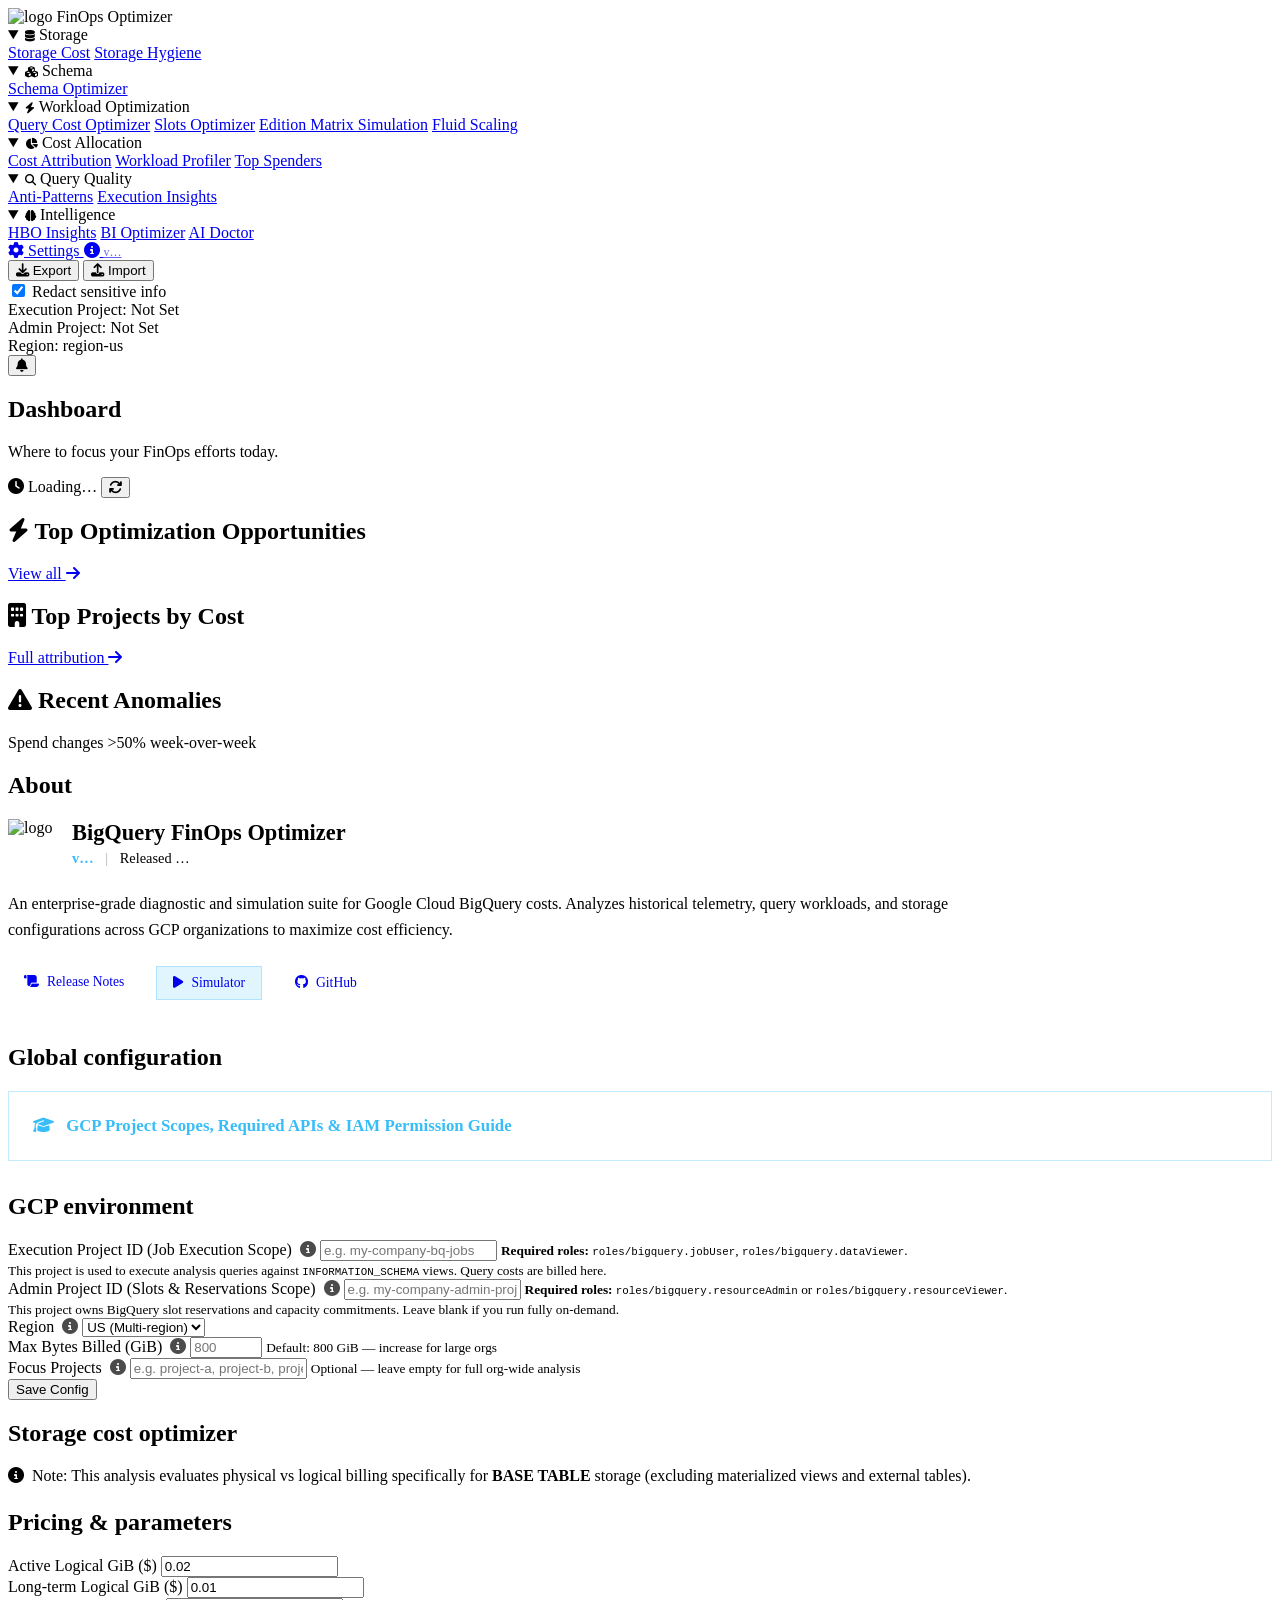
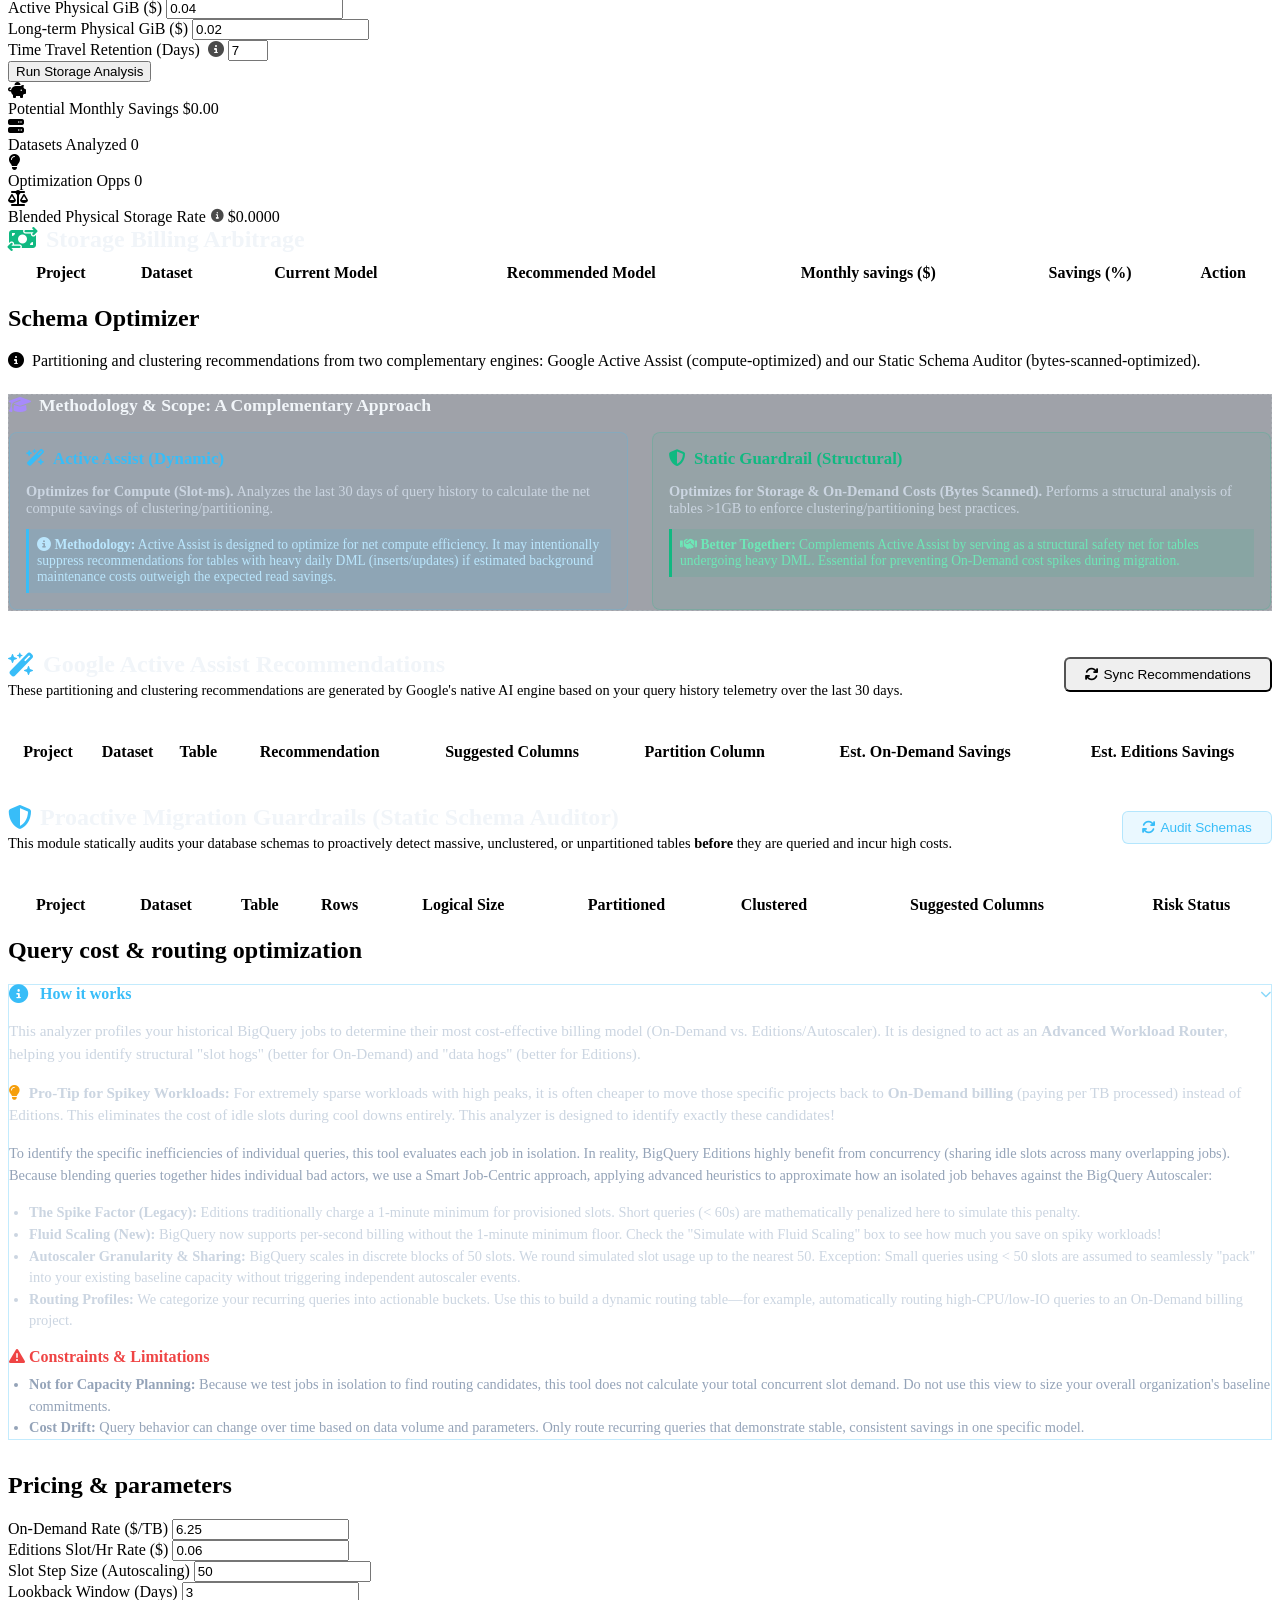
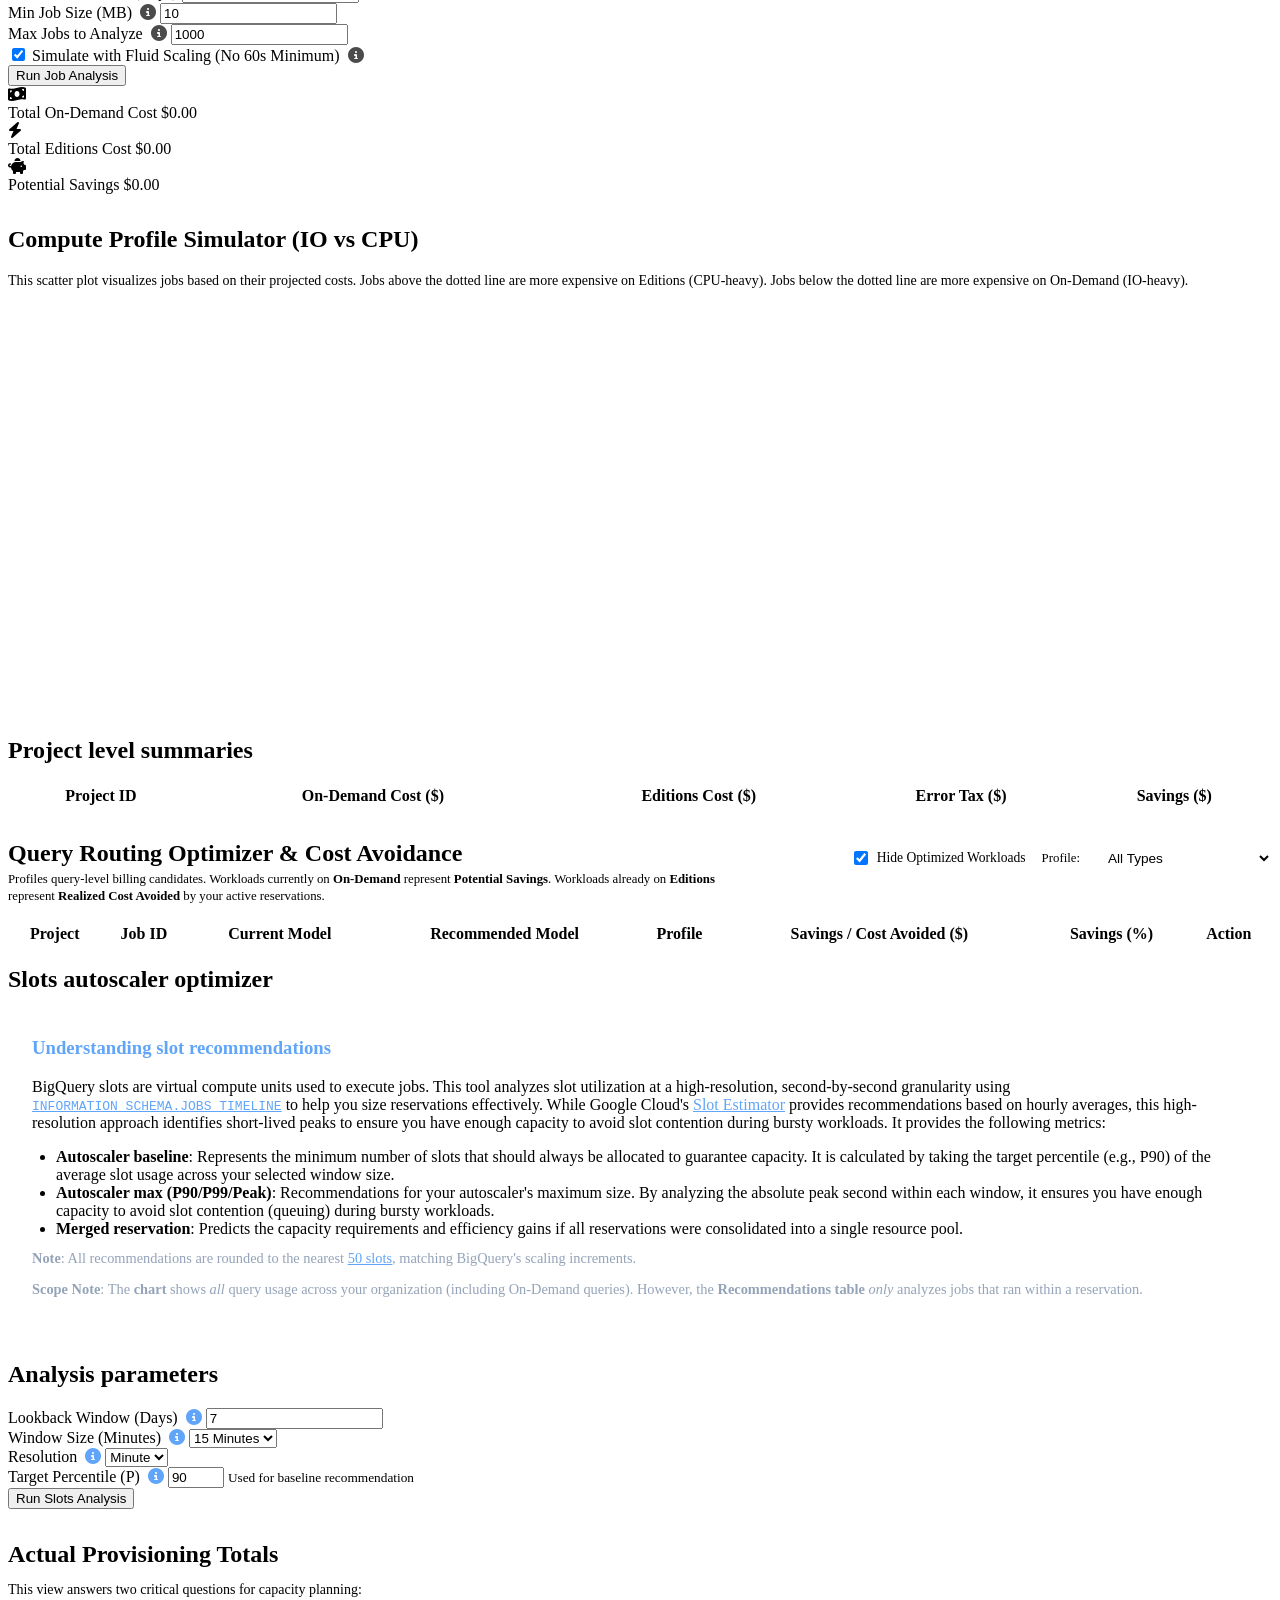
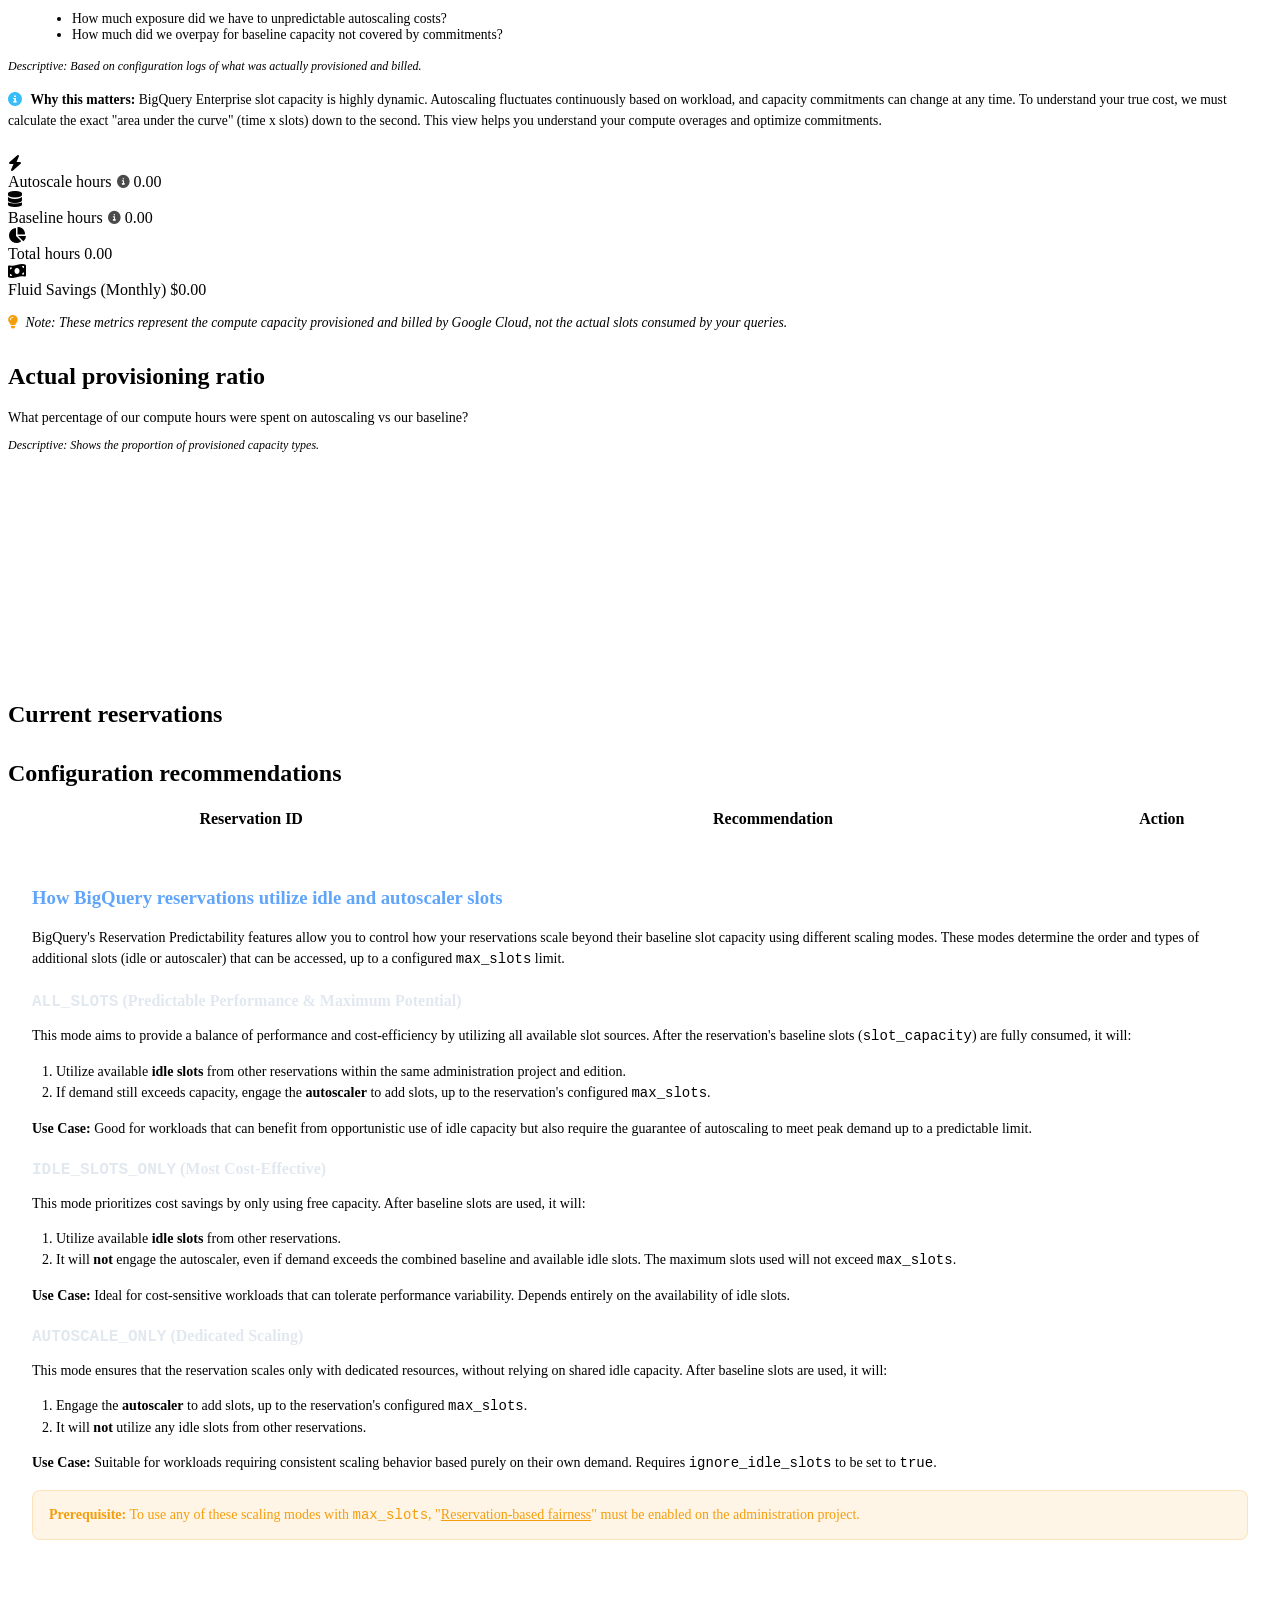
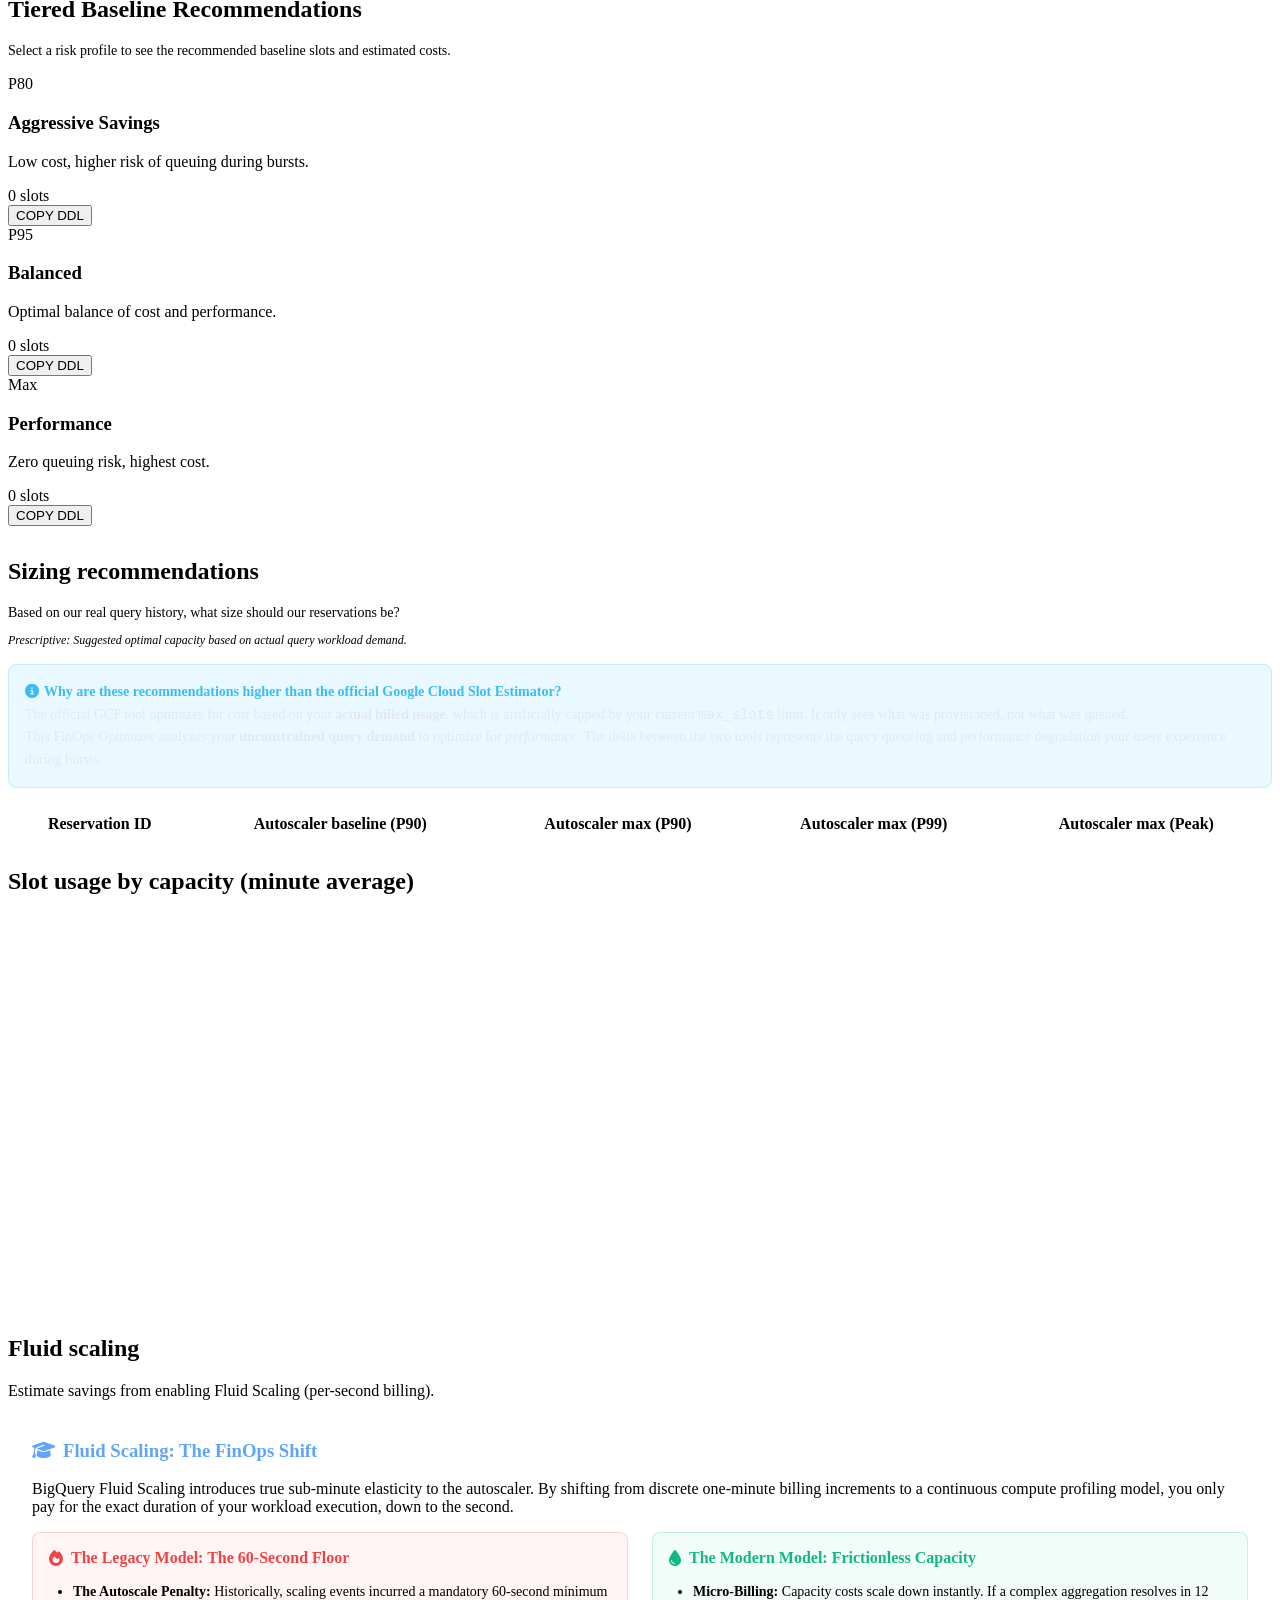
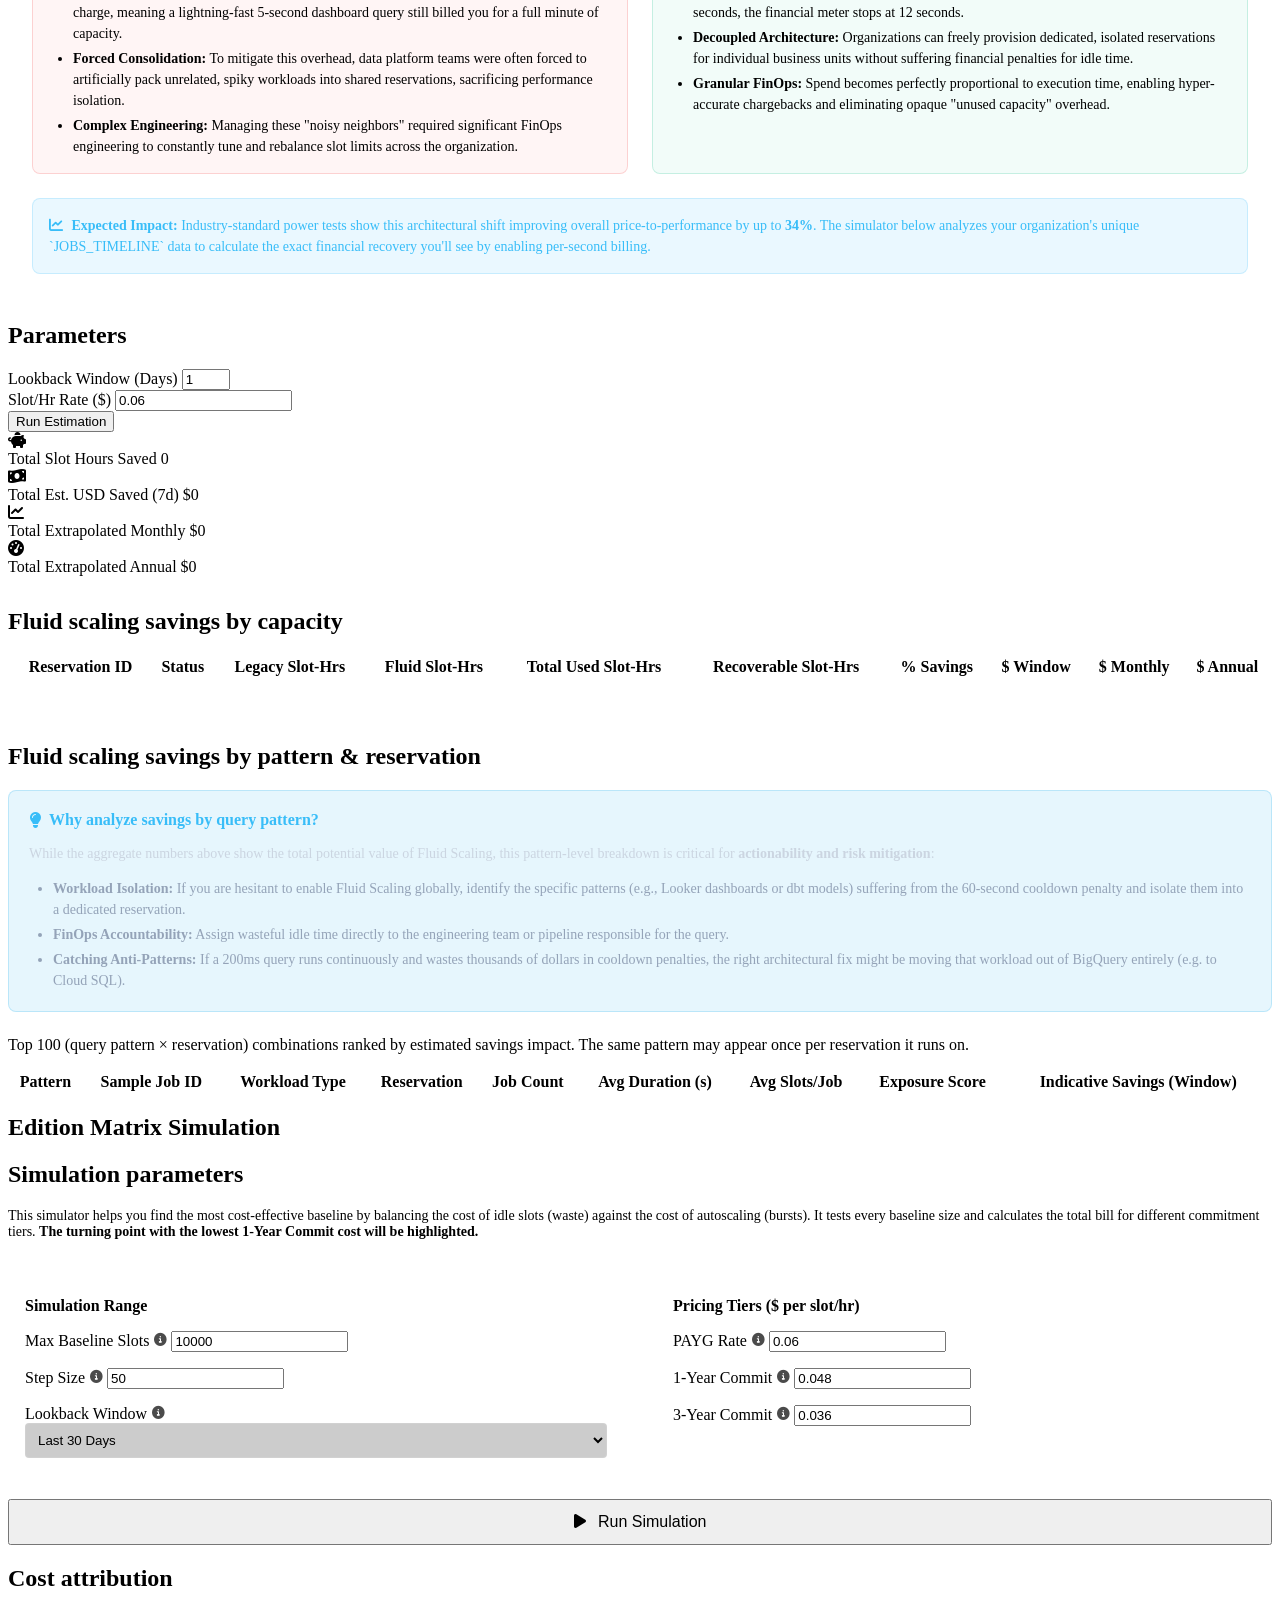
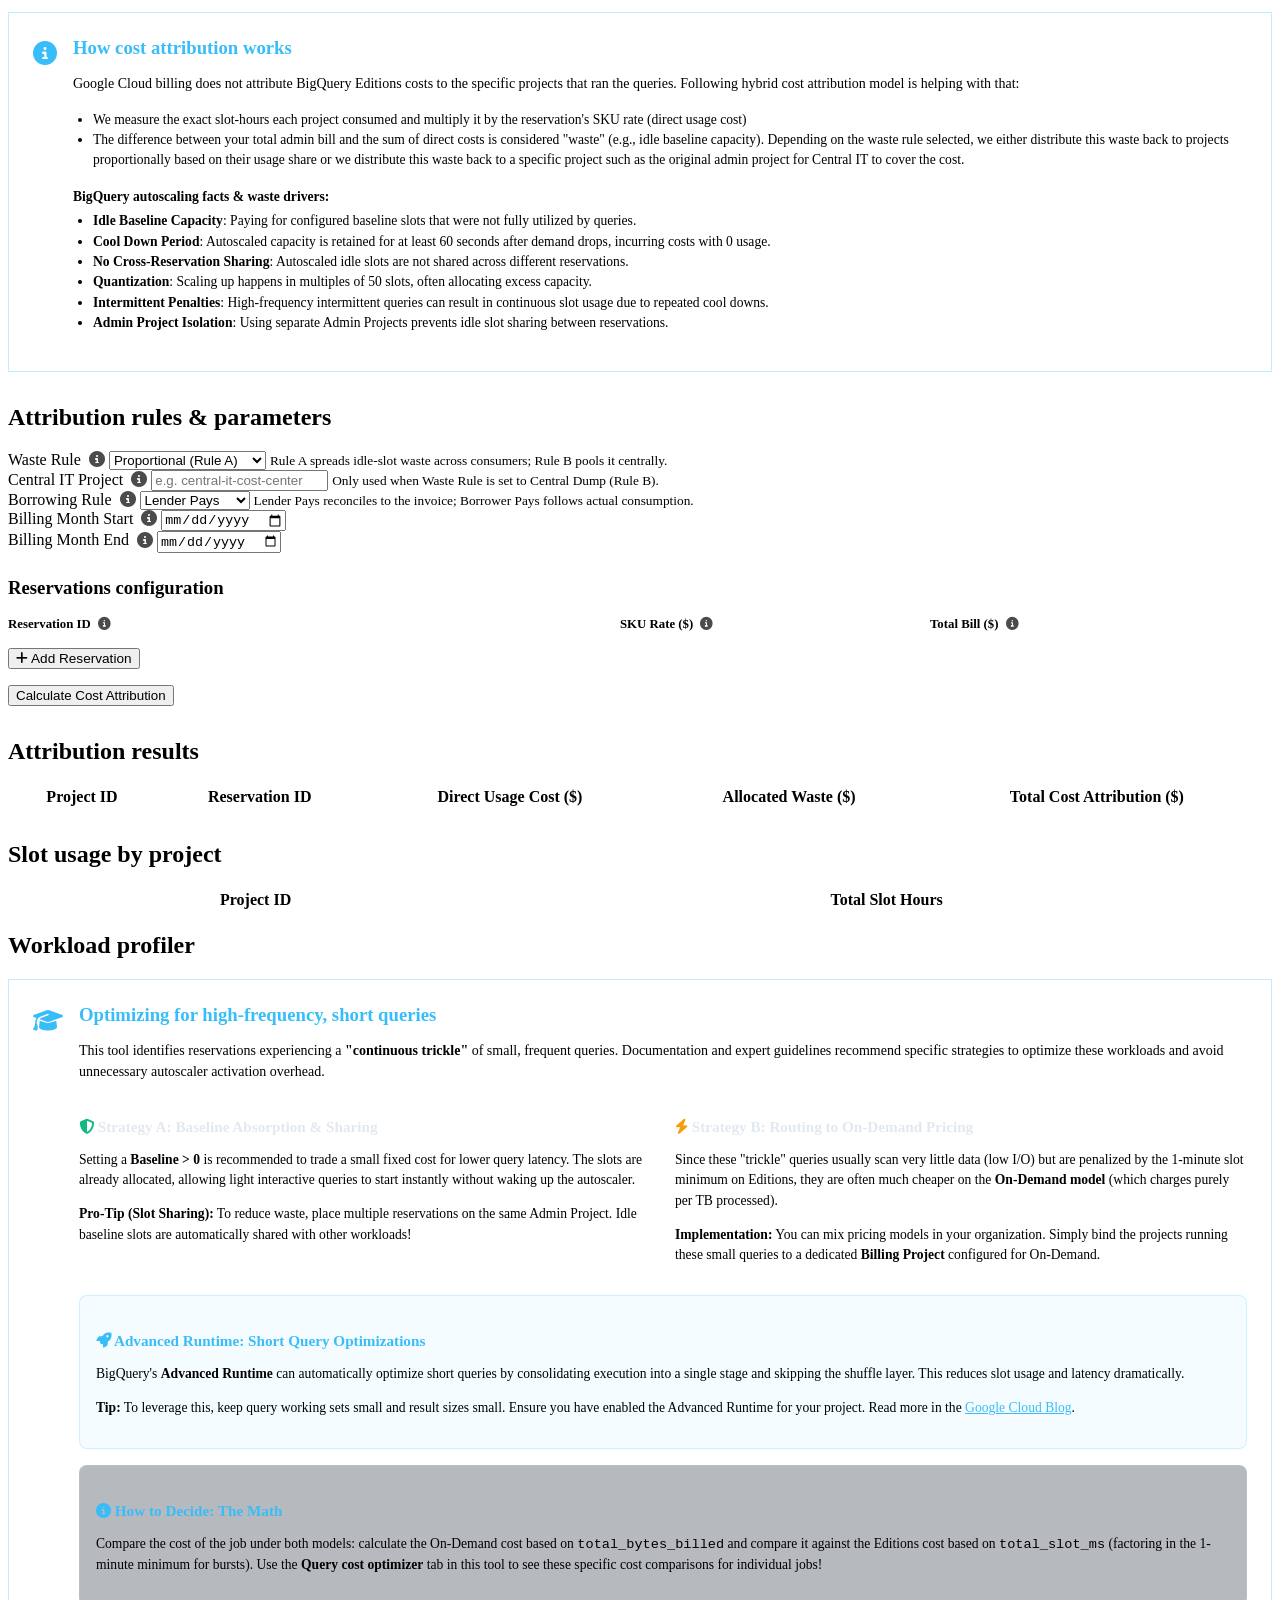
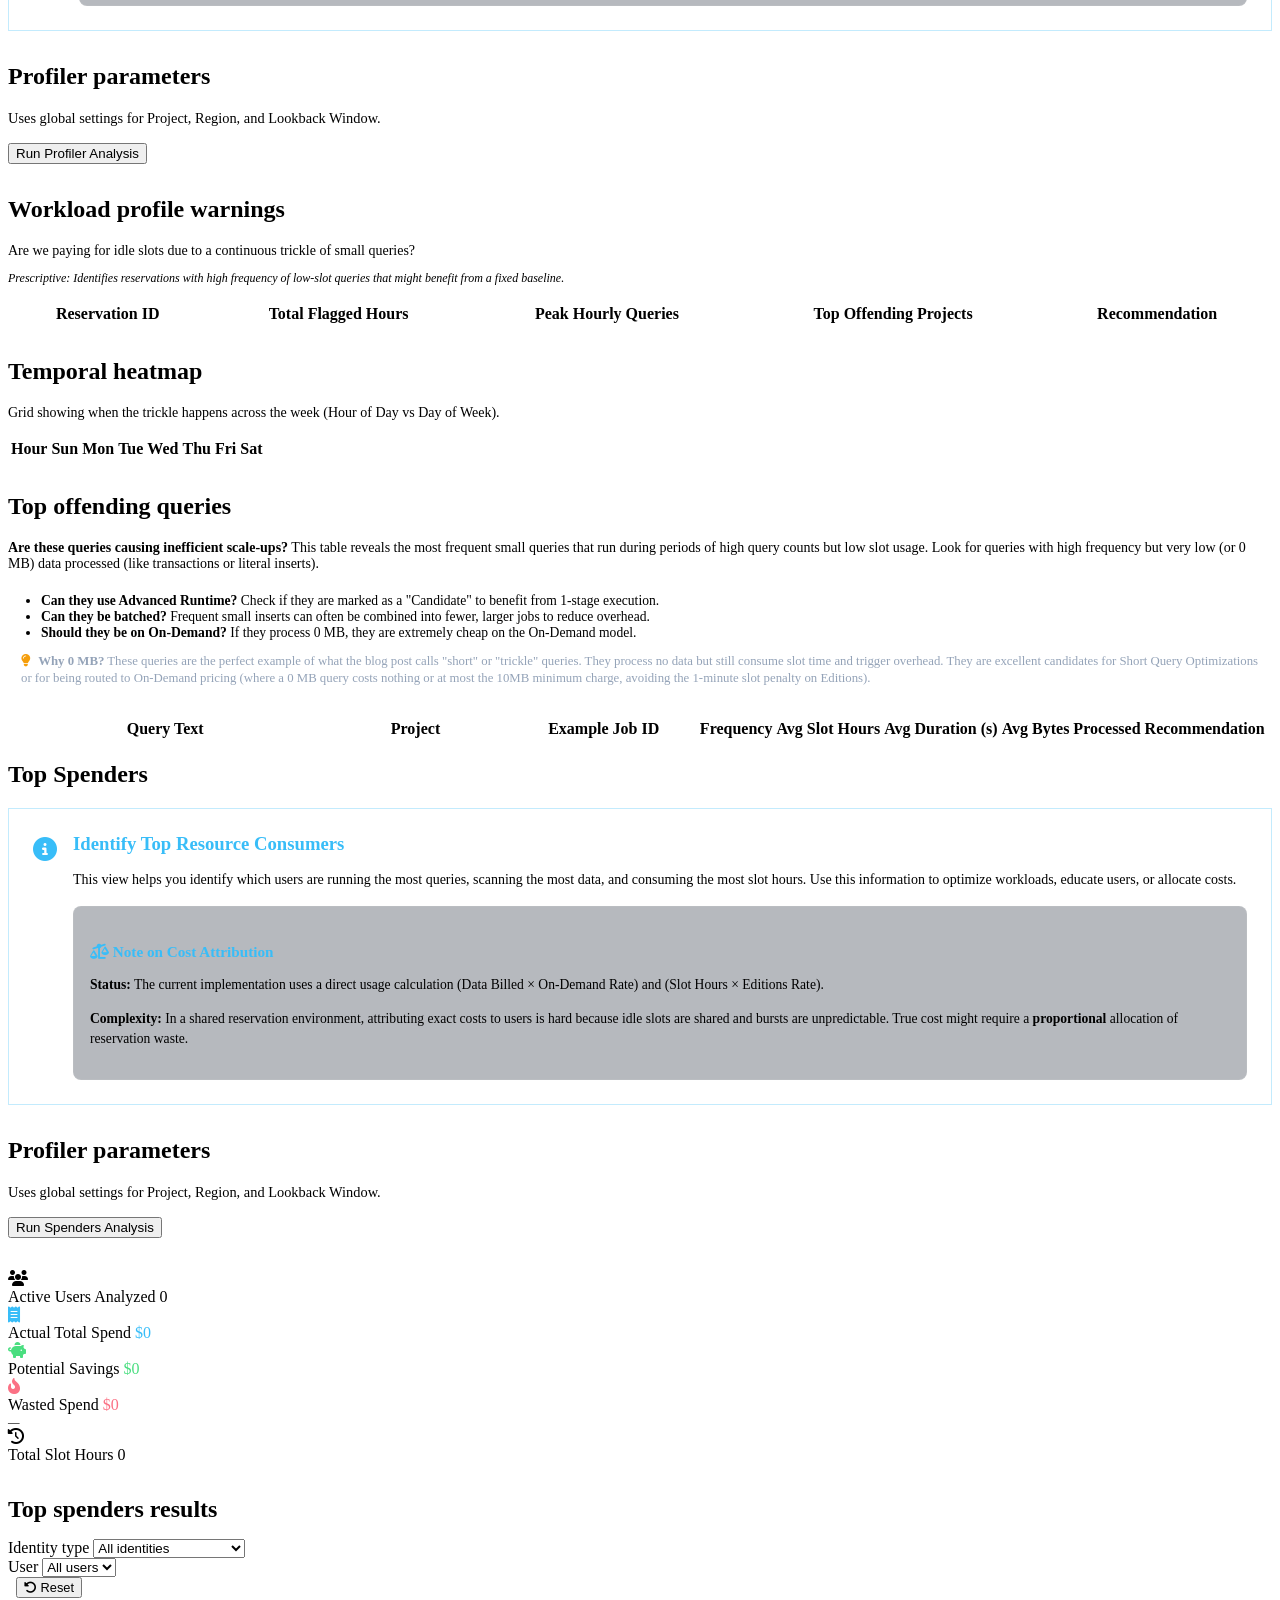
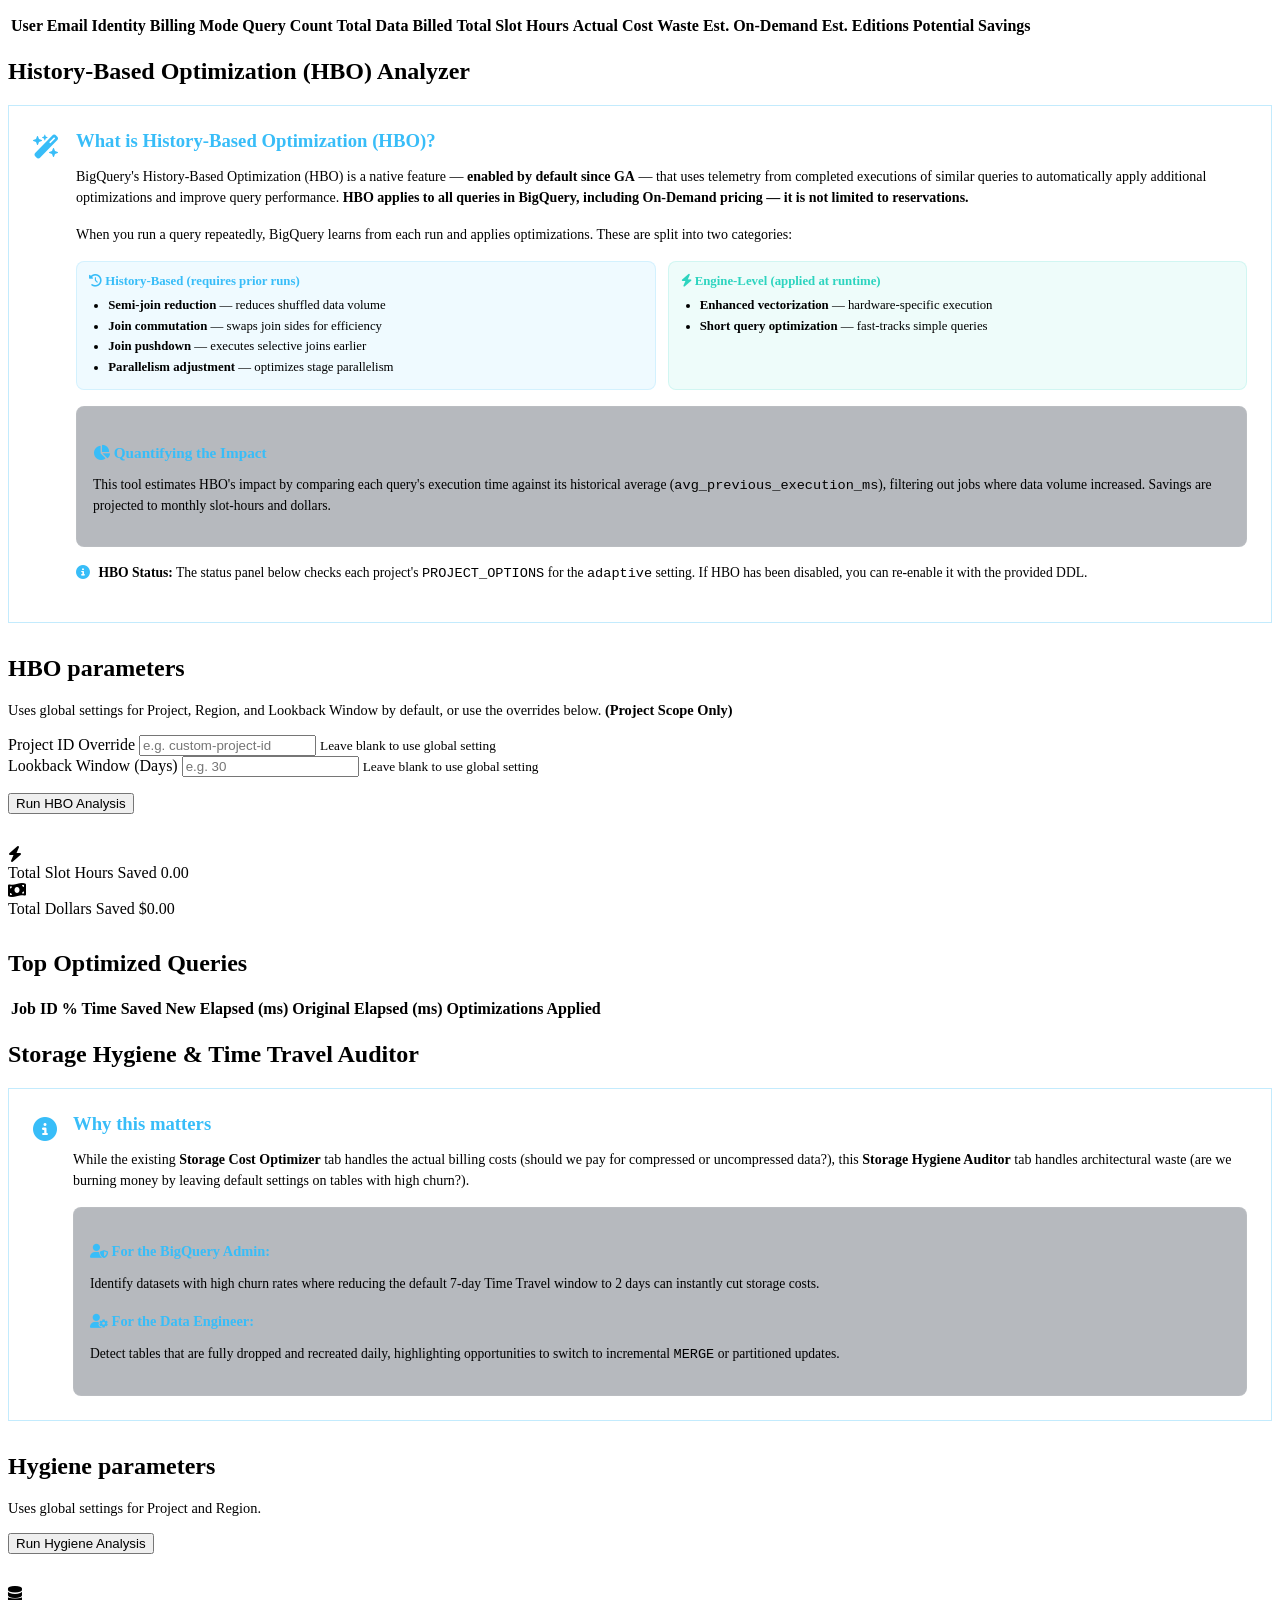
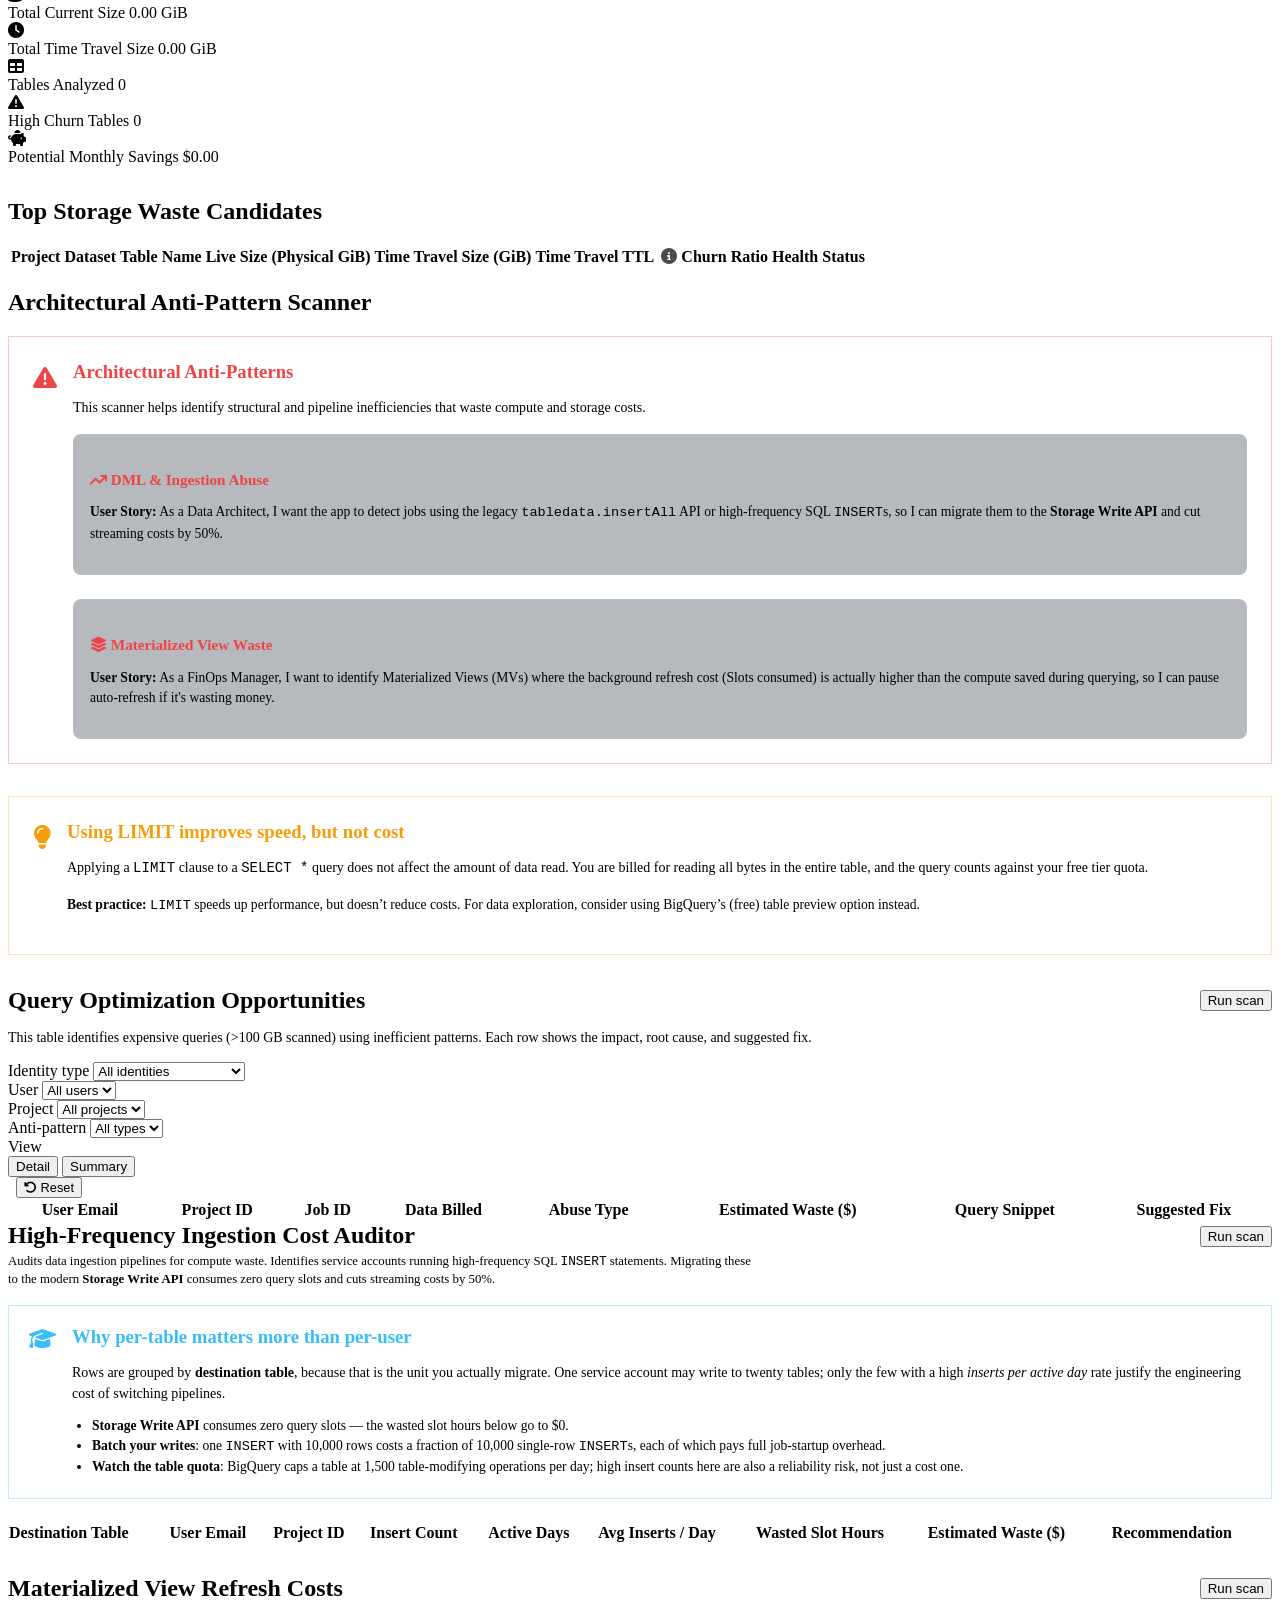
==== static/index.html @ 5c1a4b32 "feat(ai-doctor): enhance SQL Translator integration and DML optimization handling" ====
<!DOCTYPE html>
<html lang="en">
<head>
    <meta charset="UTF-8">
    <meta name="viewport" content="width=device-width, initial-scale=1.0">
    <title>BQ FinOps optimizer</title>
    <meta name="description" content="Optimize BigQuery storage and compute costs with actionable insights and glassmorphic UI.">
    <link rel="icon" type="image/png" href="./static/favicon.png">

    <!-- Content-Security-Policy: restricts script/style/font/image origins to
         this app plus the specific CDNs used below. Note: <meta> delivery
         cannot enforce frame-ancestors/report-uri — those require the HTTP
         header form if added later. 'unsafe-inline' is required in style-src
         because the app renders many inline style="..." attributes; it is
         deliberately NOT present in script-src, which is the directive that
         actually blocks <script>/onerror=/javascript: XSS payloads. -->
    <meta http-equiv="Content-Security-Policy" content="
        default-src 'self';
        script-src 'self' https://cdn.jsdelivr.net https://cdnjs.cloudflare.com https://cdn.datatables.net;
        style-src 'self' 'unsafe-inline' https://fonts.googleapis.com https://cdnjs.cloudflare.com https://cdn.datatables.net;
        font-src 'self' https://fonts.gstatic.com https://cdnjs.cloudflare.com data:;
        img-src 'self' data:;
        connect-src 'self' https://cdn.jsdelivr.net https://cdnjs.cloudflare.com https://cdn.datatables.net;
        object-src 'none';
        base-uri 'self';
    ">

    <!-- Google Fonts: Inter -->
    <link rel="preconnect" href="https://fonts.googleapis.com">
    <link rel="preconnect" href="https://fonts.gstatic.com" crossorigin>
    <link href="https://fonts.googleapis.com/css2?family=Inter:wght@300;400;500;600;700&display=swap" rel="stylesheet">

    <!-- FontAwesome for icons (SRI hash verified against cdnjs's own published
         integrity metadata for this exact library+version). -->
    <link rel="stylesheet" href="https://cdnjs.cloudflare.com/ajax/libs/font-awesome/6.4.0/css/all.min.css"
          integrity="sha512-iecdLmaskl7CVkqkXNQ/ZH/XLlvWZOJyj7Yy7tcenmpD1ypASozpmT/E0iPtmFIB46ZmdtAc9eNBvH0H/ZpiBw=="
          crossorigin="anonymous" referrerpolicy="no-referrer">

    <!-- Chart.js: pinned to an explicit version (was unpinned "@latest", which
         can silently change served code with no warning — a supply-chain
         risk independent of SRI). No integrity hash: this exact file's hash
         could not be verified against jsdelivr's registry from this
         environment; add one when that can be confirmed. -->
    <script src="https://cdn.jsdelivr.net/npm/chart.js@4.5.0/dist/chart.umd.min.js"></script>

    <!-- DataTables.net (Vanilla JS version or standard jQuery if needed, let's use standard with lightweight jQuery for DataTables as per PRD recommendation if required, or simple tables if preferred. PRD says DataTables.net. Let's use standard table with sorting if possible, or DataTables CDN) -->
    <!-- No integrity hash: cdn.datatables.net does not publish machine-readable
         SRI metadata for this version, and a wrong hash would hard-fail the
         entire table UI, so none is guessed here. -->
    <link rel="stylesheet" href="https://cdn.datatables.net/1.13.6/css/jquery.dataTables.min.css">
    <!-- jQuery: served from cdnjs (rather than code.jquery.com) specifically
         so the SRI hash below — sourced from cdnjs's own published integrity
         metadata for this exact library+version — is guaranteed to match. -->
    <script src="https://cdnjs.cloudflare.com/ajax/libs/jquery/3.7.0/jquery.min.js"
            integrity="sha512-3gJwYpMe3QewGELv8k/BX9vcqhryRdzRMxVfq6ngyWXwo03GFEzjsUm8Q7RZcHPHksttq7/GFoxjCVUjkjvPdw=="
            crossorigin="anonymous" referrerpolicy="no-referrer"></script>
    <script src="https://cdn.datatables.net/1.13.6/js/jquery.dataTables.min.js"></script>

    <link rel="stylesheet" href="static/style.css">
    <style>
        /* Custom Tooltip Fix */
        .tooltip-container {
            position: relative;
            display: inline-flex;
            align-items: center;
        }

        .tooltip-container .tooltip-text {
            visibility: hidden;
            width: 220px;
            background-color: hsla(222, 47%, 6%, 0.95);
            color: #f8fafc;
            text-align: center;
            border-radius: 8px;
            padding: 0.625rem;
            position: absolute;
            z-index: 1000;
            top: 130%; /* Position below */
            left: 50%;
            transform: translateX(-50%);
            opacity: 0;
            transition: opacity 0.1s ease, transform 0.1s ease;
            font-size: 0.75rem;
            line-height: 1.4;
            border: 1px solid hsla(217, 91%, 60%, 0.25);
            box-shadow: 0 10px 15px -3px rgba(0, 0, 0, 0.1), 0 4px 6px -2px rgba(0, 0, 0, 0.05);
            pointer-events: none;
        }

        .tooltip-container:hover .tooltip-text {
            visibility: visible;
            opacity: 1;
            transform: translateX(-50%) translateY(2px); /* Move down */
        }

        .tooltip-container .tooltip-text::after {
            content: "";
            position: absolute;
            bottom: 100%; /* Arrow at the top */
            left: 50%;
            margin-left: -5px;
            border-width: 5px;
            border-style: solid;
            border-color: transparent transparent hsla(222, 47%, 6%, 0.95) transparent; /* Arrow points up */
        }
    </style>
</head>
<body class="dark-theme">
    <div class="app-container">
        <!-- Sidebar -->
        <aside class="sidebar">
          <div class="sidebar__header">
            <img src="./static/favicon.png" alt="logo" style="width: 24px; height: 24px; object-fit: contain;">
            <span>FinOps Optimizer</span>
          </div>

          <nav class="sidebar__nav" aria-label="Main">
            <a href="#dashboard" class="nav-anchor" style="display: none;">
              <i class="fa-solid fa-chart-pie"></i>
              <span>Dashboard</span>
            </a>

            <details class="nav-hub" open>
              <summary>
                <i class="fa-solid fa-database" style="font-size: 0.7rem;"></i>
                Storage
              </summary>
              <div class="nav-hub__items">
                <a href="#storage" class="nav-link" id="nav-storage">Storage Cost</a>
                <a href="#storage-hygiene" class="nav-link" id="nav-storage-hygiene">Storage Hygiene</a>
              </div>
            </details>

            <details class="nav-hub" open>
              <summary>
                <i class="fa-solid fa-cubes" style="font-size: 0.7rem;"></i>
                Schema
              </summary>
              <div class="nav-hub__items">
                <a href="#schema-optimizer" class="nav-link" id="nav-schema-optimizer">Schema Optimizer</a>
              </div>
            </details>

            <details class="nav-hub" open>
              <summary>
                <i class="fa-solid fa-bolt" style="font-size: 0.7rem;"></i>
                Workload Optimization
              </summary>
              <div class="nav-hub__items">
                <a href="#jobs" class="nav-link" id="nav-jobs">Query Cost Optimizer</a>
                <a href="#slots" class="nav-link" id="nav-slots">Slots Optimizer</a>
                <a href="#slots-simulator" class="nav-link" id="nav-slots-simulator">Edition Matrix Simulation</a>
                <a href="#fluid-scaling" class="nav-link" id="nav-fluid-scaling">Fluid Scaling</a>
              </div>
            </details>

            <details class="nav-hub" open>
              <summary>
                <i class="fa-solid fa-chart-pie" style="font-size: 0.7rem;"></i>
                Cost Allocation
              </summary>
              <div class="nav-hub__items">
                <a href="#cost-attribution" class="nav-link" id="nav-cost-attribution">Cost Attribution</a>
                <a href="#profiler" class="nav-link" id="nav-profiler">Workload Profiler</a>
                <a href="#users" class="nav-link" id="nav-users">Top Spenders</a>
              </div>
            </details>

            <details class="nav-hub" open>
              <summary>
                <i class="fa-solid fa-magnifying-glass" style="font-size: 0.7rem;"></i>
                Query Quality
              </summary>
              <div class="nav-hub__items">
                <a href="#antipatterns" class="nav-link" id="nav-antipatterns">Anti-Patterns</a>
                <a href="#performance-insights" class="nav-link" id="nav-performance-insights">Execution Insights</a>
              </div>
            </details>

            <details class="nav-hub" open>
              <summary>
                <i class="fa-solid fa-brain" style="font-size: 0.7rem;"></i>
                Intelligence
              </summary>
              <div class="nav-hub__items">
                <a href="#hbo" class="nav-link" id="nav-hbo">HBO Insights</a>
                <a href="#bi-optimizer" class="nav-link" id="nav-bi-optimizer">BI Optimizer</a>
                <a href="#ai-reviewer" class="nav-link" id="nav-ai-reviewer">AI Doctor</a>
              </div>
            </details>
          </nav>

          <div class="sidebar__footer">
            <a href="#settings" class="nav-link" id="nav-settings" data-view="settings">
              <i class="fa-solid fa-gear"></i> Settings
            </a>
            <a href="#about" class="nav-link" id="sidebar-about-link" data-view="about">
              <i class="fa-solid fa-circle-info"></i> <span id="sidebar-version-badge" style="font-size: 0.75rem; opacity: 0.6;">v…</span>
            </a>
          </div>
        </aside>

        <!-- Main Content -->
        <main class="main-content">
            <!-- Top Bar -->
            <header class="top-bar">

                <div class="snapshot-controls">
                    <button id="btn-export-snapshot" class="btn-snapshot" title="Download all cached results as a shareable JSON">
                        <i class="fa-solid fa-download"></i> Export
                    </button>
                    <button id="btn-import-snapshot" class="btn-snapshot" title="Load a shared snapshot file">
                        <i class="fa-solid fa-upload"></i> Import
                    </button>
                    <div class="redact-toggle-container">
                        <label class="toggle-switch">
                            <input type="checkbox" id="chk-redact-snapshot" checked>
                            <span class="slider round"></span>
                        </label>
                        <span class="toggle-label" id="lbl-redact-snapshot" title="Scrub user emails and query SQL text from the exported snapshot">Redact sensitive info</span>
                    </div>
                    <input type="file" id="import-snapshot-input" accept="application/json,.json" hidden>
                </div>

                <div class="global-info">
                    <div class="info-item">
                        <span class="label">Execution Project:</span>
                        <span class="value" id="current-project">Not Set</span>
                    </div>
                    <div class="info-item">
                        <span class="label">Admin Project:</span>
                        <span class="value" id="current-admin-project">Not Set</span>
                    </div>
                    <div class="info-item">
                        <span class="label">Region:</span>
                        <span class="value" id="current-region">region-us</span>
                    </div>
                    <div class="info-item" id="scope-badge-container" style="display: none;">
                        <span class="label">Scope:</span>
                        <span class="value" id="scope-badge" style="color: var(--accent-primary); font-weight: 600;"></span>
                    </div>

                    <!-- Notification Center -->
                    <div id="notification-center">
                        <button id="btn-notification-bell" class="btn-snapshot" title="Notification history">
                            <i class="fa-solid fa-bell"></i>
                            <span id="notification-badge" class="notif-badge" style="display: none;">0</span>
                        </button>
                        <div id="notification-dropdown" class="notif-dropdown" style="display: none;">
                            <div class="notif-dropdown__header">
                                <span class="notif-dropdown__title"><i class="fa-solid fa-bell" style="margin-right: 0.35rem;"></i>Notifications</span>
                                <button id="btn-clear-notifications" class="notif-dropdown__clear" title="Clear all">Clear</button>
                            </div>
                            <div id="notification-history-list" class="notif-dropdown__list">
                                <div class="notif-dropdown__empty">No notifications yet.</div>
                            </div>
                        </div>
                    </div>

                </div>
            </header>

            <!-- Dashboard Content -->
            <div class="dashboard-viewport">
                
                <!-- Dashboard View -->
                <section id="view-dashboard" class="view" data-view="dashboard">
                  <!-- Header with freshness indicator -->
                  <header class="view-header">
                    <div>
                      <h1 class="view-title">Dashboard</h1>
                      <p class="view-subtitle">Where to focus your FinOps efforts today.</p>
                    </div>
                    <div class="freshness-pill" id="dashboard-freshness">
                      <i class="fa-solid fa-clock"></i>
                      <span class="freshness-pill__text">Loading…</span>
                      <button type="button" class="freshness-pill__refresh" id="btn-refresh-dashboard"
                              aria-label="Refresh dashboard">
                        <i class="fa-solid fa-arrows-rotate"></i>
                      </button>
                    </div>
                  </header>

                  <!-- KPI Row -->
                  <div class="kpi-grid" id="dashboard-kpis">
                    <!-- 4 KPI cards rendered by JS -->
                  </div>

                  <!-- Two-column body -->
                  <div class="dashboard-grid">

                    <!-- Top Optimization Opportunities -->
                    <div class="dashboard-panel">
                      <div class="dashboard-panel__header">
                        <h2 class="dashboard-panel__title">
                          <i class="fa-solid fa-bolt"></i>
                          Top Optimization Opportunities
                        </h2>
                        <a href="#linter" class="dashboard-panel__link">
                          View all <i class="fa-solid fa-arrow-right"></i>
                        </a>
                      </div>
                      <div class="dashboard-panel__body" id="dashboard-opportunities">
                        <!-- List rendered by JS -->
                      </div>
                    </div>

                    <!-- Top Projects by Cost -->
                    <div class="dashboard-panel">
                      <div class="dashboard-panel__header">
                        <h2 class="dashboard-panel__title">
                          <i class="fa-solid fa-building"></i>
                          Top Projects by Cost
                        </h2>
                        <a href="#cost-attribution" class="dashboard-panel__link">
                          Full attribution <i class="fa-solid fa-arrow-right"></i>
                        </a>
                      </div>
                      <div class="dashboard-panel__body" id="dashboard-top-projects">
                        <!-- Bar chart rendered by JS -->
                      </div>
                    </div>

                    <!-- Anomalies (full width on this row) -->
                    <div class="dashboard-panel dashboard-panel--full">
                      <div class="dashboard-panel__header">
                        <h2 class="dashboard-panel__title">
                          <i class="fa-solid fa-triangle-exclamation"></i>
                          Recent Anomalies
                        </h2>
                        <span class="dashboard-panel__hint">Spend changes &gt;50% week-over-week</span>
                      </div>
                      <div class="dashboard-panel__body" id="dashboard-anomalies">
                        <!-- List rendered by JS -->
                      </div>
                    </div>

                  </div>
                </section>

                <!-- About View -->
                <section id="view-about" class="view" data-view="about">
                    <h1 class="view-title">About</h1>
                    <div class="glass-card" style="max-width: 960px;">
                        <div style="display: flex; align-items: center; gap: 1rem; margin-bottom: 1.5rem;">
                            <img src="./static/favicon.png" alt="logo" style="width: 48px; height: 48px; object-fit: contain;">
                            <div>
                                <h2 id="about-app-name" style="margin: 0; font-size: 1.4rem;">BigQuery FinOps Optimizer</h2>
                                <p style="margin: 0.25rem 0 0; color: var(--text-secondary); font-size: 0.9rem;">
                                    <span id="about-version" style="font-weight: 600; color: #38bdf8;">v…</span>
                                    <span style="margin: 0 0.5rem; opacity: 0.3;">|</span>
                                    Released <span id="about-release-date">…</span>
                                </p>
                            </div>
                        </div>

                        <p style="color: var(--text-secondary); line-height: 1.6; margin-bottom: 1.5rem;">
                            An enterprise-grade diagnostic and simulation suite for Google Cloud BigQuery costs. Analyzes historical telemetry, query workloads, and storage configurations across GCP organizations to maximize cost efficiency.
                        </p>

                        <div style="display: flex; gap: 1rem; flex-wrap: wrap; margin-bottom: 1.5rem;">
                            <a id="about-changelog-link" href="#" target="_blank" rel="noopener noreferrer" class="btn-primary" style="text-decoration: none; font-size: 0.85rem; padding: 0.5rem 1rem;">
                                <i class="fa-solid fa-scroll" style="margin-right: 0.5rem;"></i>Release Notes
                            </a>
                            <a id="about-demo-link" href="#" target="_blank" rel="noopener noreferrer" class="btn-primary" style="text-decoration: none; font-size: 0.85rem; padding: 0.5rem 1rem; background: rgba(56, 189, 248, 0.15); border: 1px solid rgba(56, 189, 248, 0.3);">
                                <i class="fa-solid fa-play" style="margin-right: 0.5rem;"></i>Simulator
                            </a>
                            <a id="about-repo-link" href="#" target="_blank" rel="noopener noreferrer" class="btn-primary" style="text-decoration: none; font-size: 0.85rem; padding: 0.5rem 1rem; background: rgba(255,255,255,0.05); border: 1px solid rgba(255,255,255,0.1);">
                                <i class="fa-brands fa-github" style="margin-right: 0.5rem;"></i>GitHub
                            </a>
                        </div>

                        <div id="about-releases-container" style="display: flex; flex-direction: column; gap: 1rem;">
                            <!-- Populated by JS -->
                        </div>
                    </div>
                </section>

                <!-- Settings View -->
                <section id="view-settings" class="view" data-view="settings">
                    <h1 class="view-title">Global configuration</h1>

                    <!-- On-Page Text Guide: GCP Project Scopes, APIs & IAM Roles -->
                    <details class="glass-card info-panel settings-guide-panel" style="margin-bottom: 2rem; border: 1px solid rgba(56, 189, 248, 0.3); padding: 1.5rem;">
                        <summary style="cursor: pointer; color: #38bdf8; font-weight: 600; font-size: 1.05rem; display: flex; align-items: center; justify-content: space-between; user-select: none;">
                            <span><i class="fa-solid fa-graduation-cap" style="margin-right: 0.5rem;" aria-hidden="true"></i> GCP Project Scopes, Required APIs &amp; IAM Permission Guide</span>
                            <span class="summary-hint" aria-hidden="true"></span>
                        </summary>
                        
                        <div style="margin-top: 1.25rem; color: var(--text-secondary); font-size: 0.875rem; line-height: 1.6;">
                            <p style="margin-bottom: 1.25rem;">
                                BigQuery FinOps Optimizer decouples <strong>query execution</strong>, <strong>slot reservation management</strong>, and <strong>workload target scopes</strong> so you can run organization-wide audits securely without needing administrative permissions across every single workload project.
                            </p>

                            <div class="scope-cards-grid" style="display: grid; grid-template-columns: repeat(auto-fit, minmax(280px, 1fr)); gap: 1.25rem; margin-top: 0.75rem;">
                                
                                <!-- 1. Execution Project Card -->
                                <div style="background: rgba(15, 23, 42, 0.65); border: 1px solid rgba(56, 189, 248, 0.25); border-radius: 0.5rem; padding: 1.25rem;">
                                    <h3 style="color: #38bdf8; margin: 0 0 0.5rem 0; font-size: 0.95rem; display: flex; align-items: center; gap: 0.4rem;">
                                        <i class="fa-solid fa-terminal" aria-hidden="true"></i> 1. Execution Project
                                    </h3>
                                    <p style="font-size: 0.8rem; margin-bottom: 1rem; color: #94a3b8;">
                                        The GCP project used to execute analysis queries against <code>INFORMATION_SCHEMA</code> views. All metadata scanning costs incurred by this tool are billed here.
                                    </p>
                                    
                                    <div style="font-size: 0.8rem; margin-bottom: 0.75rem;">
                                        <strong style="color: #e2e8f0; display: block; margin-bottom: 0.25rem;"><i class="fa-solid fa-plug" style="color: #38bdf8; margin-right: 0.3rem;" aria-hidden="true"></i> Required GCP APIs:</strong>
                                        <ul style="margin: 0 0 0 1.2rem; padding: 0; font-family: monospace; font-size: 0.76rem; color: #cbd5e1;">
                                            <li><code>bigquery.googleapis.com</code> <span style="color: #ef4444; font-family: sans-serif;">(Mandatory)</span></li>
                                            <li><code>bigquerymigration.googleapis.com</code> <span style="color: #f59e0b; font-family: sans-serif;">(AI Doctor)</span></li>
                                            <li><code>cloudaicompanion.googleapis.com</code> <span style="color: #f59e0b; font-family: sans-serif;">(AI Doctor)</span></li>
                                        </ul>
                                    </div>
                                    
                                    <div style="font-size: 0.8rem;">
                                        <strong style="color: #e2e8f0; display: block; margin-bottom: 0.25rem;"><i class="fa-solid fa-key" style="color: #38bdf8; margin-right: 0.3rem;" aria-hidden="true"></i> IAM Roles &amp; Permissions:</strong>
                                        <ul style="margin: 0 0 0 1.2rem; padding: 0; font-size: 0.78rem; color: #cbd5e1;">
                                            <li><code>roles/bigquery.jobUser</code> (runs queries)</li>
                                            <li><code>roles/bigquery.dataViewer</code> (reads results)</li>
                                        </ul>
                                    </div>
                                </div>

                                <!-- 2. Admin Project Card -->
                                <div style="background: rgba(15, 23, 42, 0.65); border: 1px solid rgba(168, 85, 247, 0.25); border-radius: 0.5rem; padding: 1.25rem;">
                                    <h3 style="color: #c084fc; margin: 0 0 0.5rem 0; font-size: 0.95rem; display: flex; align-items: center; gap: 0.4rem;">
                                        <i class="fa-solid fa-layer-group" aria-hidden="true"></i> 2. Admin Project
                                    </h3>
                                    <p style="font-size: 0.8rem; margin-bottom: 1rem; color: #94a3b8;">
                                        The central GCP project that owns your BigQuery Slot Commitments, Edition Reservations, and Autoscaler baseline/max limits.
                                    </p>
                                    
                                    <div style="font-size: 0.8rem; margin-bottom: 0.75rem;">
                                        <strong style="color: #e2e8f0; display: block; margin-bottom: 0.25rem;"><i class="fa-solid fa-plug" style="color: #c084fc; margin-right: 0.3rem;" aria-hidden="true"></i> Required GCP APIs:</strong>
                                        <ul style="margin: 0 0 0 1.2rem; padding: 0; font-family: monospace; font-size: 0.76rem; color: #cbd5e1;">
                                            <li><code>bigqueryreservation.googleapis.com</code> <span style="color: #c084fc; font-family: sans-serif;">(Slots Optimizer)</span></li>
                                        </ul>
                                    </div>
                                    
                                    <div style="font-size: 0.8rem;">
                                        <strong style="color: #e2e8f0; display: block; margin-bottom: 0.25rem;"><i class="fa-solid fa-key" style="color: #c084fc; margin-right: 0.3rem;" aria-hidden="true"></i> IAM Roles &amp; Permissions:</strong>
                                        <ul style="margin: 0 0 0 1.2rem; padding: 0; font-size: 0.78rem; color: #cbd5e1;">
                                            <li><code>roles/bigquery.resourceViewer</code></li>
                                            <li><em>or</em> <code>roles/bigquery.resourceAdmin</code></li>
                                        </ul>
                                    </div>
                                </div>

                                <!-- 3. Monitored Scope Card -->
                                <div style="background: rgba(15, 23, 42, 0.65); border: 1px solid rgba(34, 197, 94, 0.25); border-radius: 0.5rem; padding: 1.25rem;">
                                    <h3 style="color: #4ade80; margin: 0 0 0.5rem 0; font-size: 0.95rem; display: flex; align-items: center; gap: 0.4rem;">
                                        <i class="fa-solid fa-sitemap" aria-hidden="true"></i> 3. Monitored Scope (Focus Projects)
                                    </h3>
                                    <p style="font-size: 0.8rem; margin-bottom: 1rem; color: #94a3b8;">
                                        The set of target GCP projects analyzed. Leave empty to run an organization-wide audit across all projects in the GCP org.
                                    </p>
                                    
                                    <div style="font-size: 0.8rem; margin-bottom: 0.75rem;">
                                        <strong style="color: #e2e8f0; display: block; margin-bottom: 0.25rem;"><i class="fa-solid fa-sliders" style="color: #4ade80; margin-right: 0.3rem;" aria-hidden="true"></i> Query Scope Mechanics:</strong>
                                        <ul style="margin: 0 0 0 1.2rem; padding: 0; font-size: 0.78rem; color: #cbd5e1;">
                                            <li><strong>Empty</strong>: Queries <code>*_BY_ORGANIZATION</code> views</li>
                                            <li><strong>Specified</strong>: Filters telemetry to focus list</li>
                                        </ul>
                                    </div>
                                    
                                    <div style="font-size: 0.8rem;">
                                        <strong style="color: #e2e8f0; display: block; margin-bottom: 0.25rem;"><i class="fa-solid fa-key" style="color: #4ade80; margin-right: 0.3rem;" aria-hidden="true"></i> IAM Roles &amp; Permissions:</strong>
                                        <ul style="margin: 0 0 0 1.2rem; padding: 0; font-size: 0.78rem; color: #cbd5e1;">
                                            <li>Org-level <code>roles/bigquery.resourceViewer</code></li>
                                            <li><em>or</em> dataset read access on target projects</li>
                                        </ul>
                                    </div>
                                </div>

                            </div>
                        </div>
                    </details>

                    <div class="glass-card config-panel">
                        <h2>GCP environment</h2>
                        <div class="form-grid">
                            <div class="form-group">
                                <label for="cfg-org-project">Execution Project ID (Job Execution Scope) <span class="tooltip" data-tooltip="This project is used to execute the analysis queries against INFORMATION_SCHEMA views."><i class="fa-solid fa-circle-info" style="margin-left: 0.25rem; opacity: 0.7;"></i></span></label>
                                <input type="text" id="cfg-org-project" placeholder="e.g. my-company-bq-jobs">
                                <small>
                                    <strong>Required roles:</strong> <code>roles/bigquery.jobUser</code>, <code>roles/bigquery.dataViewer</code>.<br>
                                    This project is used to execute analysis queries against <code>INFORMATION_SCHEMA</code> views. Query costs are billed here.
                                </small>
                            </div>
                            <div class="form-group">
                                <label for="cfg-admin-project">Admin Project ID (Slots &amp; Reservations Scope) <span class="tooltip" data-tooltip="This project owns your BigQuery slot reservations and capacity commitments."><i class="fa-solid fa-circle-info" style="margin-left: 0.25rem; opacity: 0.7;"></i></span></label>
                                <input type="text" id="cfg-admin-project" placeholder="e.g. my-company-admin-project">
                                <small>
                                    <strong>Required roles:</strong> <code>roles/bigquery.resourceAdmin</code> or <code>roles/bigquery.resourceViewer</code>.<br>
                                    This project owns BigQuery slot reservations and capacity commitments. Leave blank if you run fully on-demand.
                                </small>
                            </div>
                            <div class="form-group">
                                <label for="cfg-region">Region <span class="tooltip" data-tooltip="The BigQuery region where your datasets and jobs are located."><i class="fa-solid fa-circle-info" style="margin-left: 0.25rem; opacity: 0.7;"></i></span></label>
                                <select id="cfg-region">
                                    <option value="region-us">US (Multi-region)</option>
                                    <option value="region-eu">EU (Multi-region)</option>
                                    <option value="region-us-east4">us-east4</option>
                                    <option value="region-us-east1">us-east1</option>
                                    <option value="region-us-west1">us-west1</option>
                                    <option value="region-us-central1">us-central1</option>
                                    <option value="region-europe-west1">europe-west1</option>
                                </select>
                            </div>
                            <div class="form-group">
                                <label for="cfg-max-bytes-billed">Max Bytes Billed (GiB) <span class="tooltip" data-tooltip="Safety cap for all BigQuery queries. Increase this for large-scale environments that exceed the 800 GiB default. Queries scanning more bytes than this limit will be cancelled."><i class="fa-solid fa-circle-info" style="margin-left: 0.25rem; opacity: 0.7;"></i></span></label>
                                <input type="number" id="cfg-max-bytes-billed" placeholder="800" min="1" max="10240" step="50">
                                <small>Default: 800 GiB — increase for large orgs</small>
                            </div>
                            <div class="form-group" style="grid-column: 1 / -1;">
                                <label for="cfg-focus-projects">Focus Projects <span class="tooltip" data-tooltip="Comma-separated list of GCP project IDs to limit the analysis scope. When set, only data from these projects will be included in all queries. Leave empty for org-wide analysis."><i class="fa-solid fa-circle-info" style="margin-left: 0.25rem; opacity: 0.7;"></i></span></label>
                                <input type="text" id="cfg-focus-projects" placeholder="e.g. project-a, project-b, project-c">
                                <small>Optional — leave empty for full org-wide analysis</small>
                            </div>
                        </div>
                        <button id="save-settings-btn" class="btn-primary">Save Config</button>
                    </div>
                </section>

                <!-- Storage Optimizer View -->
                <section id="view-storage" class="view" data-view="storage">
                    <h1 class="view-title">Storage cost optimizer <span class="scope-indicator"></span></h1>
                    <p class="view-subtitle" style="margin-bottom: 1.5rem; color: var(--text-secondary);"><i class="fa-solid fa-circle-info" style="margin-right: 0.5rem;"></i>Note: This analysis evaluates physical vs logical billing specifically for <strong>BASE TABLE</strong> storage (excluding materialized views and external tables).</p>
                    <div class="glass-card params-panel">
                        <h2>Pricing & parameters</h2>
                        <div class="form-grid">
                            <div class="form-group">
                                <label for="st-act-log">Active Logical GiB ($)</label>
                                <input type="number" id="st-act-log" value="0.02" step="0.001">
                            </div>
                            <div class="form-group">
                                <label for="st-lt-log">Long-term Logical GiB ($)</label>
                                <input type="number" id="st-lt-log" value="0.01" step="0.001">
                            </div>
                            <div class="form-group">
                                <label for="st-act-phy">Active Physical GiB ($)</label>
                                <input type="number" id="st-act-phy" value="0.04" step="0.001">
                            </div>
                            <div class="form-group">
                                <label for="st-lt-phy">Long-term Physical GiB ($)</label>
                                <input type="number" id="st-lt-phy" value="0.02" step="0.001">
                            </div>
                            <div class="form-group">
                                <label for="st-tt-days">Time Travel Retention (Days) <span class="tooltip" data-tooltip="Default is 7 days. Can be reduced to 2 days to save physical storage costs."><i class="fa-solid fa-circle-info" style="margin-left: 0.25rem; opacity: 0.7;"></i></span></label>
                                <input type="number" id="st-tt-days" value="7" min="2" max="7" step="1">
                            </div>
                            <div class="form-group" style="display: none;">
                                <label for="st-min-save">Monthly savings ($)</label>
                                <input type="number" id="st-min-save" value="0.0" step="1">
                            </div>
                            <div class="form-group" style="display: none;">
                                <label for="st-min-save-pct">Monthly savings ($)</label>
                                <input type="number" id="st-min-save-pct" value="0.0" step="0.01">
                            </div>
                        </div>
                        <button id="analyze-storage-btn" class="btn-primary">Run Storage Analysis</button>
                    </div>

                    <div class="kpi-grid">
                        <div class="glass-card kpi-card">
                            <i class="fa-solid fa-piggy-bank kpi-icon"></i>
                            <div class="kpi-info">
                                <span class="kpi-label">Potential Monthly Savings</span>
                                <span class="kpi-value" id="st-total-savings">$0.00</span>
                            </div>
                        </div>
                        <div class="glass-card kpi-card">
                            <i class="fa-solid fa-server kpi-icon"></i>
                            <div class="kpi-info">
                                <span class="kpi-label">Datasets Analyzed</span>
                                <span class="kpi-value" id="st-dataset-count">0</span>
                            </div>
                        </div>
                        <div class="glass-card kpi-card">
                            <i class="fa-solid fa-lightbulb kpi-icon"></i>
                            <div class="kpi-info">
                                <span class="kpi-label">Optimization Opps</span>
                                <span class="kpi-value" id="st-opp-count">0</span>
                            </div>
                        </div>
                        <div class="glass-card kpi-card">
                            <i class="fa-solid fa-scale-balanced kpi-icon"></i>
                            <div class="kpi-info">
                                <span class="kpi-label tooltip-container">
                                    Blended Physical Storage Rate
                                    <i class="fa-solid fa-circle-info" style="margin-left: 5px; font-size: 0.8rem; opacity: 0.7;"></i>
                                    <span class="tooltip-text">The average cost per GiB of physical storage, factoring in active vs long-term mix and overhead for Time Travel and Fail-safe.</span>
                                </span>
                                <span class="kpi-value" id="st-eff-pricing">$0.0000</span>
                            </div>
                        </div>
                    </div>

                    <!-- Organization Level Status -->
                    <div class="glass-card org-rec-panel" id="org-rec-panel" style="display: none; margin-bottom: 2rem; border: 1px solid rgba(56, 189, 248, 0.3);">
                        <div style="display: flex; align-items: flex-start; gap: 1rem;">
                            <i class="fa-solid fa-circle-info" style="color: #38bdf8; font-size: 1.5rem; margin-top: 0.25rem;"></i>
                            <div style="flex: 1;">
                                <div style="display: flex; justify-content: space-between; align-items: center; margin-bottom: 0.5rem;">
                                    <h3 style="margin: 0; color: #38bdf8;">Organization Status</h3>
                                    <button id="copy-org-ddl-btn" class="btn-action" title="Copy DDL">Copy DDL</button>
                                </div>
                                <p id="org-rec-text" style="color: #cbd5e1; font-size: 0.95rem; line-height: 1.5;"></p>
                                
                                <div style="margin-top: 1rem;">
                                    <textarea id="org-ddl-output" readonly style="width: 100%; height: 80px; background: rgba(15, 23, 42, 0.5); border: 1px solid rgba(255, 255, 255, 0.1); border-radius: 0.5rem; color: #e2e8f0; font-family: monospace; font-size: 0.85rem; padding: 0.75rem; resize: none;"></textarea>
                                </div>
                            </div>
                        </div>
                    </div>

                    <div class="glass-card results-panel">
                        <h2 style="display: flex; align-items: center; color: #f1f5f9; margin: 0 0 0.5rem 0;"><i class="fa-solid fa-money-bill-transfer" style="margin-right: 0.5rem; color: #10b981;" aria-hidden="true"></i>Storage Billing Arbitrage</h2>
                        <div class="table-responsive">
                            <table id="storage-results-table" class="display nowrap" style="width:100%">
                                <thead>
                                    <tr>
                                        <th>Project</th>
                                        <th>Dataset</th>
                                        <th>Current Model</th>
                                        <th>Recommended Model</th>
                                        <th>Monthly savings ($)</th>
                                        <th>Savings (%)</th>
                                        <th>Action</th>
                                    </tr>
                                </thead>
                                <tbody>
                                    <!-- Rows will be injected here -->
                                </tbody>
                            </table>
                        </div>
                    </div>
                </section>

                <!-- Schema Optimizer View -->
                <section id="view-schema-optimizer" class="view" data-view="schema-optimizer">
                    <h1 class="view-title">Schema Optimizer <span class="scope-indicator"></span></h1>
                    <p class="view-subtitle" style="margin-bottom: 1.5rem; color: var(--text-secondary);"><i class="fa-solid fa-circle-info" style="margin-right: 0.5rem;"></i>Partitioning and clustering recommendations from two complementary engines: Google Active Assist (compute-optimized) and our Static Schema Auditor (bytes-scanned-optimized).</p>

                    <!-- Educational Section: Methodology & Scope -->
                    <div class="glass-card" style="background: rgba(15, 23, 42, 0.4); border: 1px dashed rgba(255, 255, 255, 0.15);">
                        <h2 style="margin: 0 0 1rem 0; font-size: 1.1rem; color: #f1f5f9; display: flex; align-items: center; gap: 0.5rem;">
                            <i class="fa-solid fa-graduation-cap" style="color: #a78bfa;"></i> Methodology & Scope: A Complementary Approach
                        </h2>
                        <div style="display: grid; grid-template-columns: 1fr 1fr; gap: 1.5rem; font-size: 0.9rem;">
                            <!-- Active Assist -->
                            <div style="padding: 1rem; background: rgba(56, 189, 248, 0.05); border: 1px solid rgba(56, 189, 248, 0.2); border-radius: 8px;">
                                <h3 style="margin: 0 0 0.5rem 0; color: #38bdf8; display: flex; align-items: center; gap: 0.5rem;">
                                    <i class="fa-solid fa-wand-magic-sparkles"></i> Active Assist (Dynamic)
                                </h3>
                                <p style="color: #cbd5e1; margin-bottom: 0.75rem;"><strong>Optimizes for Compute (Slot-ms).</strong> Analyzes the last 30 days of query history to calculate the net compute savings of clustering/partitioning.</p>
                                <div style="padding: 0.5rem; background: rgba(56, 189, 248, 0.1); border-left: 3px solid #38bdf8; color: #bae6fd; font-size: 0.85rem;">
                                    <strong><i class="fa-solid fa-circle-info"></i> Methodology:</strong> Active Assist is designed to optimize for net compute efficiency. It may intentionally suppress recommendations for tables with heavy daily DML (inserts/updates) if estimated background maintenance costs outweigh the expected read savings.
                                </div>
                            </div>
                            <!-- Static Schema Auditor -->
                            <div style="padding: 1rem; background: rgba(16, 185, 129, 0.05); border: 1px solid rgba(16, 185, 129, 0.2); border-radius: 8px;">
                                <h3 style="margin: 0 0 0.5rem 0; color: #10b981; display: flex; align-items: center; gap: 0.5rem;">
                                    <i class="fa-solid fa-shield-halved"></i> Static Guardrail (Structural)
                                </h3>
                                <p style="color: #cbd5e1; margin-bottom: 0.75rem;"><strong>Optimizes for Storage & On-Demand Costs (Bytes Scanned).</strong> Performs a structural analysis of tables >1GB to enforce clustering/partitioning best practices.</p>
                                <div style="padding: 0.5rem; background: rgba(16, 185, 129, 0.1); border-left: 3px solid #10b981; color: #6ee7b7; font-size: 0.85rem;">
                                    <strong><i class="fa-solid fa-handshake"></i> Better Together:</strong> Complements Active Assist by serving as a structural safety net for tables undergoing heavy DML. Essential for preventing On-Demand cost spikes during migration.
                                </div>
                            </div>
                        </div>
                    </div>

                    <!-- Google Active Assist Recommender Section -->
                    <div class="glass-card active-assist-panel" style="margin-top: 2.5rem;">
                        <div style="display: flex; justify-content: space-between; align-items: center; margin-bottom: 1.5rem; border-bottom: 1px solid rgba(255, 255, 255, 0.05); padding-bottom: 1rem;">
                            <div>
                                <h2 style="margin: 0; display: flex; align-items: center; gap: 0.5rem; color: #f1f5f9;"><i class="fa-solid fa-wand-magic-sparkles" style="color: #38bdf8;"></i>Google Active Assist Recommendations</h2>
                                <p style="color: var(--text-secondary); font-size: 0.9rem; margin: 0.25rem 0 0 0;">
                                    These partitioning and clustering recommendations are generated by Google's native AI engine based on your query history telemetry over the last 30 days.
                                </p>
                            </div>
                            <button id="run-active-assist-btn" class="btn-primary" style="padding: 0.5rem 1.2rem; font-size: 0.85rem; height: fit-content; border-radius: 6px;"><i class="fa-solid fa-sync" style="margin-right: 0.25rem;"></i>Sync Recommendations</button>
                        </div>
                        <div class="table-responsive">
                            <table id="active-assist-table" class="display nowrap" style="width:100%">
                                <thead>
                                    <tr>
                                        <th>Project</th>
                                        <th>Dataset</th>
                                        <th>Table</th>
                                        <th>Recommendation</th>
                                        <th>Suggested Columns</th>
                                        <th>Partition Column</th>
                                        <th>Est. On-Demand Savings</th>
                                        <th>Est. Editions Savings</th>
                                    </tr>
                                </thead>
                                <tbody>
                                    <!-- Rows will be injected here -->
                                </tbody>
                            </table>
                        </div>
                    </div>

                    <!-- Proactive Migration Guardrails / Static Schema Auditor -->
                    <div class="glass-card static-audit-panel" style="margin-top: 2.5rem;">
                        <div style="display: flex; justify-content: space-between; align-items: center; margin-bottom: 1.5rem; border-bottom: 1px solid rgba(255, 255, 255, 0.05); padding-bottom: 1rem;">
                            <div>
                                <h2 style="margin: 0; display: flex; align-items: center; gap: 0.5rem; color: #f1f5f9;"><i class="fa-solid fa-shield-halved" style="color: #38bdf8;"></i>Proactive Migration Guardrails (Static Schema Auditor)</h2>
                                <p style="color: var(--text-secondary); font-size: 0.9rem; margin: 0.25rem 0 0 0;">
                                    This module statically audits your database schemas to proactively detect massive, unclustered, or unpartitioned tables <strong>before</strong> they are queried and incur high costs.
                                </p>
                            </div>
                            <button id="run-static-audit-btn" class="btn-primary" style="padding: 0.5rem 1.2rem; font-size: 0.85rem; height: fit-content; border-radius: 6px; background: rgba(56, 189, 248, 0.1); border: 1px solid rgba(56, 189, 248, 0.3); color: #38bdf8;"><i class="fa-solid fa-sync" style="margin-right: 0.25rem;"></i>Audit Schemas</button>
                        </div>
                        <div class="table-responsive">
                            <table id="static-audit-table" class="display nowrap" style="width:100%">
                                <thead>
                                    <tr>
                                        <th>Project</th>
                                        <th>Dataset</th>
                                        <th>Table</th>
                                        <th>Rows</th>
                                        <th>Logical Size</th>
                                        <th>Partitioned</th>
                                        <th>Clustered</th>
                                        <th>Suggested Columns</th>
                                        <th>Risk Status</th>
                                    </tr>
                                </thead>
                                <tbody>
                                    <!-- Rows will be injected here -->
                                </tbody>
                            </table>
                        </div>
                    </div>
                </section>

                <!-- Compute / Jobs View -->
                <section id="view-jobs" class="view" data-view="jobs">
                    <h1 class="view-title">Query cost & routing optimization <span class="scope-indicator"></span></h1>
                    
                    <details class="glass-card info-panel" style="margin-bottom: 2rem; border: 1px solid rgba(56, 189, 248, 0.3); cursor: pointer;" open>
                        <summary style="display: flex; align-items: center; gap: 0.75rem; list-style: none;">
                            <i class="fa-solid fa-circle-info" style="color: #38bdf8; font-size: 1.2rem;"></i>
                            <h3 style="margin: 0; color: #38bdf8; font-size: 1rem;">How it works</h3>
                            <i class="fa-solid fa-chevron-down" style="margin-left: auto; color: #38bdf8; font-size: 0.7rem; opacity: 0.6; transition: transform 0.2s;"></i>
                        </summary>
                        <div style="margin-top: 1rem;">
                            <p style="color: #cbd5e1; font-size: 0.95rem; line-height: 1.5; margin: 0 0 1rem 0;">
                                This analyzer profiles your historical BigQuery jobs to determine their most cost-effective billing model (On-Demand vs. Editions/Autoscaler). It is designed to act as an <strong>Advanced Workload Router</strong>, helping you identify structural "slot hogs" (better for On-Demand) and "data hogs" (better for Editions).
                            </p>
                            
                            <p style="color: #cbd5e1; font-size: 0.95rem; line-height: 1.5; margin: 0 0 1rem 0;">
                                <i class="fa-solid fa-lightbulb" style="color: #f59e0b; margin-right: 5px;"></i>
                                <strong>Pro-Tip for Spikey Workloads:</strong> For extremely sparse workloads with high peaks, it is often cheaper to move those specific projects back to <strong>On-Demand billing</strong> (paying per TB processed) instead of Editions. This eliminates the cost of idle slots during cool downs entirely. This analyzer is designed to identify exactly these candidates!
                            
                            <p style="color: #94a3b8; font-size: 0.9rem; line-height: 1.5; margin: 0 0 1rem 0;">
                                To identify the specific inefficiencies of individual queries, this tool evaluates each job in isolation. In reality, BigQuery Editions highly benefit from concurrency (sharing idle slots across many overlapping jobs). Because blending queries together hides individual bad actors, we use a Smart Job-Centric approach, applying advanced heuristics to approximate how an isolated job behaves against the BigQuery Autoscaler:
                            </p>
                            
                            <ul style="color: #cbd5e1; font-size: 0.9rem; line-height: 1.5; margin: 0.5rem 0 1rem 1.25rem; padding: 0;">
                                <li><strong>The Spike Factor (Legacy):</strong> Editions traditionally charge a 1-minute minimum for provisioned slots. Short queries (&lt; 60s) are mathematically penalized here to simulate this penalty.</li>
                                <li><strong>Fluid Scaling (New):</strong> BigQuery now supports per-second billing without the 1-minute minimum floor. Check the "Simulate with Fluid Scaling" box to see how much you save on spiky workloads!</li>
                                <li><strong>Autoscaler Granularity &amp; Sharing:</strong> BigQuery scales in discrete blocks of 50 slots. We round simulated slot usage up to the nearest 50. Exception: Small queries using &lt; 50 slots are assumed to seamlessly "pack" into your existing baseline capacity without triggering independent autoscaler events.</li>
                                <li><strong>Routing Profiles:</strong> We categorize your recurring queries into actionable buckets. Use this to build a dynamic routing table—for example, automatically routing high-CPU/low-IO queries to an On-Demand billing project.</li>
                            </ul>
                            
                            <h4 style="margin: 1rem 0 0.25rem 0; color: #ef4444; font-size: 1rem;"><i class="fa-solid fa-triangle-exclamation"></i> Constraints &amp; Limitations</h4>
                            <ul style="color: #94a3b8; font-size: 0.9rem; line-height: 1.5; margin: 0.5rem 0 0 1.25rem; padding: 0;">
                                <li><strong>Not for Capacity Planning:</strong> Because we test jobs in isolation to find routing candidates, this tool does not calculate your total concurrent slot demand. Do not use this view to size your overall organization's baseline commitments.</li>
                                <li><strong>Cost Drift:</strong> Query behavior can change over time based on data volume and parameters. Only route recurring queries that demonstrate stable, consistent savings in one specific model.</li>
                            </ul>
                        </div>
                    </details>
                    
                    <div class="glass-card params-panel">
                        <h2>Pricing & parameters</h2>
                        <div class="form-grid">
                            <div class="form-group">
                                <label for="jb-od-rate">On-Demand Rate ($/TB)</label>
                                <input type="number" id="jb-od-rate" value="6.25" step="0.25">
                            </div>
                            <div class="form-group">
                                <label for="jb-ed-rate">Editions Slot/Hr Rate ($)</label>
                                <input type="number" id="jb-ed-rate" value="0.06" step="0.01">
                            </div>
                            <div class="form-group">
                                <label for="jb-slot-step">Slot Step Size (Autoscaling)</label>
                                <input type="number" id="jb-slot-step" value="50" step="50">
                            </div>
                            <div class="form-group">
                                <label for="jb-lookback">Lookback Window (Days)</label>
                                <input type="number" id="jb-lookback" value="3" step="1">
                            </div>
                            <div class="form-group">
                                <label for="jb-min-size">Min Job Size (MB) <span class="tooltip" data-tooltip="Ignore queries billing less than this amount."><i class="fa-solid fa-circle-info" style="margin-left: 0.25rem; opacity: 0.7;"></i></span></label>
                                <input type="number" id="jb-min-size" value="10" step="10">
                            </div>
                            <div class="form-group">
                                <label for="jb-limit">Max Jobs to Analyze <span class="tooltip" data-tooltip="Limit to the top N most expensive jobs."><i class="fa-solid fa-circle-info" style="margin-left: 0.25rem; opacity: 0.7;"></i></span></label>
                                <input type="number" id="jb-limit" value="1000" step="100">
                            </div>
                            <div class="form-group form-group--inline" style="grid-column: span 2;">
                                <input type="checkbox" id="jb-fluid-scaling" style="width: auto; cursor: pointer;" checked>
                                <label for="jb-fluid-scaling">Simulate with Fluid Scaling (No 60s Minimum) <span class="tooltip" data-tooltip="Removes the 60-second minimum billing penalty for short queries."><i class="fa-solid fa-circle-info" style="margin-left: 0.25rem; opacity: 0.7;" aria-hidden="true"></i></span></label>
                            </div>

                        </div>
                        <button id="analyze-jobs-btn" class="btn-primary">Run Job Analysis</button>
                    </div>

                    <div class="kpi-grid" style="margin-bottom: 2rem;">
                        <div class="glass-card kpi-card">
                            <i class="fa-solid fa-money-bill-wave kpi-icon"></i>
                            <div class="kpi-info">
                                <span class="kpi-label">Total On-Demand Cost</span>
                                <span class="kpi-value" id="jb-total-od">$0.00</span>
                            </div>
                        </div>
                        <div class="glass-card kpi-card">
                            <i class="fa-solid fa-bolt kpi-icon"></i>
                            <div class="kpi-info">
                                <span class="kpi-label">Total Editions Cost</span>
                                <span class="kpi-value" id="jb-total-ed">$0.00</span>
                            </div>
                        </div>
                        <div class="glass-card kpi-card">
                            <i class="fa-solid fa-piggy-bank kpi-icon"></i>
                            <div class="kpi-info">
                                <span class="kpi-label">Potential Savings</span>
                                <span class="kpi-value" id="jb-total-savings">$0.00</span>
                            </div>
                        </div>
                    </div>

                    <div class="glass-card results-panel" style="margin-bottom: 2rem;">
                        <h2>Compute Profile Simulator (IO vs CPU)</h2>
                        <p style="color: var(--text-secondary); font-size: 0.875rem; margin-bottom: 1rem;">
                            This scatter plot visualizes jobs based on their projected costs. 
                            Jobs above the dotted line are more expensive on Editions (CPU-heavy). 
                            Jobs below the dotted line are more expensive on On-Demand (IO-heavy).
                        </p>
                        <div style="height: 400px; position: relative;">
                            <canvas id="jobs-scatter-chart"></canvas>
                        </div>
                    </div>

                    <div class="glass-card results-panel" style="margin-bottom: 2rem;">
                        <h2>Project level summaries</h2>
                        <div class="table-responsive">
                            <table id="job-summary-table" class="display nowrap" style="width:100%">
                                <thead>
                                    <tr>
                                        <th>Project ID</th>
                                        <th>On-Demand Cost ($)</th>
                                        <th>Editions Cost ($)</th>
                                        <th>Error Tax ($)</th>
                                        <th>Savings ($)</th>
                                    </tr>
                                </thead>
                                <tbody>
                                    <!-- Rows injected here -->
                                </tbody>
                            </table>
                        </div>
                    </div>

                    <div class="glass-card results-panel">
                        <div style="display: flex; justify-content: space-between; align-items: flex-start; margin-bottom: 1rem; flex-wrap: wrap; gap: 1rem;">
                            <div>
                                <h2 style="margin: 0;">Query Routing Optimizer & Cost Avoidance</h2>
                                <p style="margin: 0.25rem 0 0 0; font-size: 0.8rem; color: var(--text-secondary); max-width: 750px; line-height: 1.4;">
                                    Profiles query-level billing candidates. Workloads currently on <strong>On-Demand</strong> represent <strong>Potential Savings</strong>. Workloads already on <strong>Editions</strong> represent <strong>Realized Cost Avoided</strong> by your active reservations.
                                </p>
                            </div>
                            <div style="display: flex; align-items: center; gap: 1rem; margin-top: 0.25rem;">
                                <label style="font-size: 0.85rem; font-weight: 500; color: var(--text-secondary); display: flex; align-items: center; gap: 0.35rem; cursor: pointer; user-select: none;">
                                    <input type="checkbox" id="hide-optimized-jobs" checked style="cursor: pointer; width: 14px; height: 14px;"> Hide Optimized Workloads
                                </label>
                                <label for="profile-filter" style="font-size: 0.8rem; font-weight: 500; color: var(--text-secondary);">Profile:</label>
                                <select id="profile-filter" style="background: hsl(var(--input)); border: 1px solid hsl(var(--border)); border-radius: var(--radius-sm); padding: 0.375rem 0.5rem; color: var(--text-primary); font-size: 0.85rem;">
                                    <option value="">All Types</option>
                                    <option value="Reservation">Reservation Candidate</option>
                                    <option value="On-Demand">On-Demand Candidate</option>
                                    <option value="Balanced">Balanced / Uncertain</option>
                                </select>
                            </div>
                        </div>
                        <div class="table-responsive">
                            <table id="top-jobs-table" class="display nowrap" style="width:100%">
                                <thead>
                                    <tr>
                                        <th>Project</th>
                                        <th>Job ID</th>
                                        <th>Current Model</th>
                                        <th>Recommended Model</th>
                                        <th>Profile</th>
                                        <th>Savings / Cost Avoided ($)</th>
                                        <th>Savings (%)</th>
                                        <th>Action</th>
                                    </tr>
                                </thead>
                                <tbody>
                                    <!-- Rows injected here -->
                                </tbody>
                            </table>
                        </div>
                    </div>
                </section>

                <!-- Slots Optimizer View -->
                <section id="view-slots" class="view" data-view="slots">
                    <h1 class="view-title">Slots autoscaler optimizer <span class="scope-indicator"></span></h1>
                    
                    <div class="glass-card" style="margin-bottom: 1.5rem; padding: 1.5rem;">
                        <h3 style="margin-top: 0; color: #60a5fa;">Understanding slot recommendations</h3>
                        <p style="margin-bottom: 0.5rem;">BigQuery slots are virtual compute units used to execute jobs. This tool analyzes slot utilization at a high-resolution, second-by-second granularity using <a href="https://docs.cloud.google.com/bigquery/docs/information-schema-jobs-timeline" target="_blank" style="color: #60a5fa; text-decoration: underline;"><code>INFORMATION_SCHEMA.JOBS_TIMELINE</code></a> to help you size reservations effectively. While Google Cloud's <a href="https://docs.cloud.google.com/bigquery/docs/slot-estimator" target="_blank" style="color: #60a5fa; text-decoration: underline;">Slot Estimator</a> provides recommendations based on hourly averages, this high-resolution approach identifies short-lived peaks to ensure you have enough capacity to avoid slot contention during bursty workloads. It provides the following metrics:</p>
                        <ul style="margin-bottom: 0; padding-left: 1.5rem;">
                            <li><strong>Autoscaler baseline</strong>: Represents the minimum number of slots that should always be allocated to guarantee capacity. It is calculated by taking the target percentile (e.g., P90) of the average slot usage across your selected window size.</li>
                            <li><strong>Autoscaler max (P90/P99/Peak)</strong>: Recommendations for your autoscaler's maximum size. By analyzing the absolute peak second within each window, it ensures you have enough capacity to avoid slot contention (queuing) during bursty workloads.</li>
                            <li><strong>Merged reservation</strong>: Predicts the capacity requirements and efficiency gains if all reservations were consolidated into a single resource pool.</li>
                        </ul>
                        <p style="margin-top: 0.75rem; font-size: 0.9rem; color: #94a3b8;"><strong>Note</strong>: All recommendations are rounded to the nearest <a href="https://docs.cloud.google.com/bigquery/docs/slots#slot-autoscaling" target="_blank" style="color: #60a5fa; text-decoration: underline;">50 slots</a>, matching BigQuery's scaling increments.</p>
                        <p style="margin-top: 0.5rem; font-size: 0.9rem; color: #94a3b8;"><strong>Scope Note</strong>: The <strong>chart</strong> shows <em>all</em> query usage across your organization (including On-Demand queries). However, the <strong>Recommendations table</strong> <em>only</em> analyzes jobs that ran within a reservation.</p>
                    </div>
                    
                    <div class="glass-card params-panel">
                        <h2>Analysis parameters</h2>
                        <div class="form-grid">
                            <div class="form-group">
                                <label for="sl-lookback">Lookback Window (Days) <span class="tooltip-container"><i class="fa-solid fa-circle-info" style="cursor: pointer; color: #60a5fa; margin-left: 4px;"></i><span class="tooltip-text">Number of days of historical job timeline data to analyze for patterns.</span></span></label>
                                <input type="number" id="sl-lookback" value="7" step="1">
                            </div>
                            <div class="form-group">
                                <label for="sl-window">Window Size (Minutes) <span class="tooltip-container"><i class="fa-solid fa-circle-info" style="cursor: pointer; color: #60a5fa; margin-left: 4px;"></i><span class="tooltip-text">The time bucket size. We calculate average and peak usage within these windows to determine percentiles.</span></span></label>
                                <select id="sl-window">
                                    <option value="5">5 Minutes</option>
                                    <option value="10">10 Minutes</option>
                                    <option value="15" selected>15 Minutes</option>
                                    <option value="60">60 Minutes</option>
                                </select>
                            </div>
                            <div class="form-group">
                                <label for="sl-resolution">Resolution <span class="tooltip-container"><i class="fa-solid fa-circle-info" style="cursor: pointer; color: #60a5fa; margin-left: 4px;"></i><span class="tooltip-text">The time resolution for slot utilization chart.</span></span></label>
                                <select id="sl-resolution">
                                    <option value="MINUTE">Minute</option>
                                    <option value="HOUR">Hour</option>
                                    <option value="DAY">Day</option>
                                </select>
                            </div>
                            <div class="form-group">
                                <label for="sl-percentile">Target Percentile (P) <span class="tooltip-container"><i class="fa-solid fa-circle-info" style="cursor: pointer; color: #60a5fa; margin-left: 4px;"></i><span class="tooltip-text">Used to calculate the Autoscaler baseline. For example, P90 means 90% of window averages were below this value.</span></span></label>
                                <input type="number" id="sl-percentile" value="90" step="1" min="1" max="100">
                                <small>Used for baseline recommendation</small>
                            </div>
                        </div>
                        <button id="analyze-slots-btn" class="btn-primary">Run Slots Analysis</button>
                    </div>

                    <h2 style="margin-top: 2rem; margin-bottom: 0.5rem;">Actual Provisioning Totals</h2>
                    <p style="color: var(--text-secondary); font-size: 0.875rem; margin-bottom: 0.5rem;">
                        This view answers two critical questions for capacity planning:
                    </p>
                    <ul style="color: var(--text-secondary); font-size: 0.85rem; margin-bottom: 1rem; list-style-type: disc; margin-left: 1.5rem;">
                        <li>How much exposure did we have to unpredictable autoscaling costs?</li>
                        <li>How much did we overpay for baseline capacity not covered by commitments?</li>
                    </ul>
                    <p style="color: var(--text-secondary); font-size: 0.75rem; font-style: italic; margin-bottom: 1rem;">
                        Descriptive: Based on configuration logs of what was actually provisioned and billed.
                    </p>
                    <p style="color: var(--text-secondary); font-size: 0.85rem; margin-bottom: 1.5rem; line-height: 1.5;">
                        <i class="fa-solid fa-circle-info" style="color: #38bdf8; margin-right: 5px;"></i>
                        <strong>Why this matters:</strong> BigQuery Enterprise slot capacity is highly dynamic. Autoscaling fluctuates continuously based on workload, and capacity commitments can change at any time. To understand your true cost, we must calculate the exact "area under the curve" (time x slots) down to the second. This view helps you understand your compute overages and optimize commitments.
                    </p>
                    <div class="kpi-grid" style="margin-bottom: 1rem;">
                        <div class="glass-card kpi-card">
                            <i class="fa-solid fa-bolt kpi-icon"></i>
                            <div class="kpi-info">
                                <span class="kpi-label tooltip-container">
                                    Autoscale hours
                                    <i class="fa-solid fa-circle-info" style="margin-left: 5px; font-size: 0.8rem; opacity: 0.7;"></i>
                                    <span class="tooltip-text">How much exposure did we have to unpredictable autoscaling costs?</span>
                                </span>
                                <span class="kpi-value" id="act-autoscaled-hours">0.00</span>
                            </div>
                        </div>
                        <div class="glass-card kpi-card">
                            <i class="fa-solid fa-database kpi-icon"></i>
                            <div class="kpi-info">
                                <span class="kpi-label tooltip-container">
                                    Baseline hours
                                    <i class="fa-solid fa-circle-info" style="margin-left: 5px; font-size: 0.8rem; opacity: 0.7;"></i>
                                    <span class="tooltip-text">How much did we overpay for baseline capacity not covered by commitments?</span>
                                </span>
                                <span class="kpi-value" id="act-baseline-hours">0.00</span>
                            </div>
                        </div>
                        <div class="glass-card kpi-card">
                            <i class="fa-solid fa-chart-pie kpi-icon"></i>
                            <div class="kpi-info">
                                <span class="kpi-label">Total hours</span>
                                <span class="kpi-value" id="act-total-hours">0.00</span>
                            </div>
                        </div>
                        <div class="glass-card kpi-card">
                            <i class="fa-solid fa-money-bill-wave kpi-icon"></i>
                            <div class="kpi-info">
                                <span class="kpi-label">Fluid Savings (Monthly)</span>
                                <span class="kpi-value" id="fluid-monthly-savings">$0.00</span>
                            </div>
                        </div>
                    </div>
                    <p style="color: var(--text-secondary); font-size: 0.85rem; font-style: italic; margin-bottom: 2rem;">
                        <i class="fa-solid fa-lightbulb" style="margin-right: 4px; color: #f59e0b;"></i>
                        Note: These metrics represent the compute capacity provisioned and billed by Google Cloud, not the actual slots consumed by your queries.
                    </p>

                    <div class="glass-card results-panel" style="margin-bottom: 2rem;">
                        <h2>Actual provisioning ratio</h2>
                        <p style="color: var(--text-secondary); font-size: 0.875rem; margin-bottom: 0.25rem;">
                            What percentage of our compute hours were spent on autoscaling vs our baseline?
                        </p>
                        <p style="color: var(--text-secondary); font-size: 0.75rem; font-style: italic; margin-bottom: 1rem;">
                            Descriptive: Shows the proportion of provisioned capacity types.
                        </p>
                        <div style="height: 200px; position: relative; display: flex; justify-content: center;">
                            <div style="width: 200px;">
                                <canvas id="actual-provisioning-donut"></canvas>
                            </div>
                        </div>
                    </div>

                    <div class="glass-card results-panel" style="margin-bottom: 2rem;">
                        <h2>Current reservations</h2>
                        <div class="table-responsive" id="current-reservations-container">
                            <!-- Table dynamically injected here -->
                        </div>
                    </div>

                    <div class="glass-card results-panel" style="margin-bottom: 2rem;">
                        <h2>Configuration recommendations</h2>
                        <div class="table-responsive">
                            <table id="config-recommendations-table" class="display nowrap" style="width:100%">
                                <thead>
                                    <tr>
                                        <th>Reservation ID</th>
                                        <th>Recommendation</th>
                                        <th>Action</th>
                                    </tr>
                                </thead>
                                <tbody>
                                    <!-- Rows injected here -->
                                </tbody>
                            </table>
                        </div>
                    </div>

                    <div class="glass-card" style="margin-bottom: 2rem; padding: 1.5rem;">
                        <h3 style="margin-top: 0; color: #60a5fa;">How BigQuery reservations utilize idle and autoscaler slots</h3>
                        <p style="color: var(--text-secondary); font-size: 0.875rem; line-height: 1.5; margin-bottom: 1rem;">
                            BigQuery's Reservation Predictability features allow you to control how your reservations scale beyond their baseline slot capacity using different scaling modes. These modes determine the order and types of additional slots (idle or autoscaler) that can be accessed, up to a configured <code>max_slots</code> limit.
                        </p>
                        
                        <div style="margin-bottom: 1rem;">
                            <h4 style="color: #e2e8f0; font-size: 1rem; margin-bottom: 0.25rem;"><code>ALL_SLOTS</code> (Predictable Performance &amp; Maximum Potential)</h4>
                            <p style="color: var(--text-secondary); font-size: 0.875rem; line-height: 1.5; margin-bottom: 0.5rem;">
                                This mode aims to provide a balance of performance and cost-efficiency by utilizing all available slot sources. After the reservation's baseline slots (<code>slot_capacity</code>) are fully consumed, it will:
                            </p>
                            <ol style="color: var(--text-secondary); font-size: 0.875rem; line-height: 1.5; padding-left: 1.5rem; margin-bottom: 0.5rem;">
                                <li>Utilize available <strong>idle slots</strong> from other reservations within the same administration project and edition.</li>
                                <li>If demand still exceeds capacity, engage the <strong>autoscaler</strong> to add slots, up to the reservation's configured <code>max_slots</code>.</li>
                            </ol>
                            <p style="color: var(--text-secondary); font-size: 0.875rem; line-height: 1.5;">
                                <strong>Use Case:</strong> Good for workloads that can benefit from opportunistic use of idle capacity but also require the guarantee of autoscaling to meet peak demand up to a predictable limit.
                            </p>
                        </div>
                        
                        <div style="margin-bottom: 1rem;">
                            <h4 style="color: #e2e8f0; font-size: 1rem; margin-bottom: 0.25rem;"><code>IDLE_SLOTS_ONLY</code> (Most Cost-Effective)</h4>
                            <p style="color: var(--text-secondary); font-size: 0.875rem; line-height: 1.5; margin-bottom: 0.5rem;">
                                This mode prioritizes cost savings by only using free capacity. After baseline slots are used, it will:
                            </p>
                            <ol style="color: var(--text-secondary); font-size: 0.875rem; line-height: 1.5; padding-left: 1.5rem; margin-bottom: 0.5rem;">
                                <li>Utilize available <strong>idle slots</strong> from other reservations.</li>
                                <li>It will <strong>not</strong> engage the autoscaler, even if demand exceeds the combined baseline and available idle slots. The maximum slots used will not exceed <code>max_slots</code>.</li>
                            </ol>
                            <p style="color: var(--text-secondary); font-size: 0.875rem; line-height: 1.5;">
                                <strong>Use Case:</strong> Ideal for cost-sensitive workloads that can tolerate performance variability. Depends entirely on the availability of idle slots.
                            </p>
                        </div>
                        
                        <div style="margin-bottom: 1rem;">
                            <h4 style="color: #e2e8f0; font-size: 1rem; margin-bottom: 0.25rem;"><code>AUTOSCALE_ONLY</code> (Dedicated Scaling)</h4>
                            <p style="color: var(--text-secondary); font-size: 0.875rem; line-height: 1.5; margin-bottom: 0.5rem;">
                                This mode ensures that the reservation scales only with dedicated resources, without relying on shared idle capacity. After baseline slots are used, it will:
                            </p>
                            <ol style="color: var(--text-secondary); font-size: 0.875rem; line-height: 1.5; padding-left: 1.5rem; margin-bottom: 0.5rem;">
                                <li>Engage the <strong>autoscaler</strong> to add slots, up to the reservation's configured <code>max_slots</code>.</li>
                                <li>It will <strong>not</strong> utilize any idle slots from other reservations.</li>
                            </ol>
                            <p style="color: var(--text-secondary); font-size: 0.875rem; line-height: 1.5;">
                                <strong>Use Case:</strong> Suitable for workloads requiring consistent scaling behavior based purely on their own demand. Requires <code>ignore_idle_slots</code> to be set to <code>true</code>.
                            </p>
                        </div>

                        <div style="background: rgba(245, 158, 11, 0.1); padding: 1rem; border-radius: 0.5rem; border: 1px solid rgba(245, 158, 11, 0.2);">
                            <p style="color: #f59e0b; font-size: 0.875rem; margin: 0;">
                                <strong>Prerequisite:</strong> To use any of these scaling modes with <code>max_slots</code>, "<a href="https://docs.cloud.google.com/bigquery/docs/slots#fairness" target="_blank" style="color: #f59e0b; text-decoration: underline;">Reservation-based fairness</a>" must be enabled on the administration project.
                            </p>
                        </div>
                    </div>

                    <div class="glass-card results-panel" style="margin-bottom: 2rem;">
                        <h2>Tiered Baseline Recommendations</h2>
                        <p style="color: var(--text-secondary); font-size: 0.875rem; margin-bottom: 1rem;">
                            Select a risk profile to see the recommended baseline slots and estimated costs.
                        </p>
                        
                        <div class="tier-cards-container">
                            <!-- Aggressive Card -->
                            <article class="tier-card tier-card--aggressive">
                                <div class="tier-badge">P80</div>
                                <h3>Aggressive Savings</h3>
                                <p>Low cost, higher risk of queuing during bursts.</p>
                                <div class="slots-display">
                                    <span id="tier-p80-slots">0</span>
                                    <span> slots</span>
                                </div>
                                <button class="btn-action" id="btn-apply-p80">COPY DDL</button>
                            </article>
                            
                            <!-- Balanced Card -->
                            <article class="tier-card tier-card--balanced tier-card--recommended" aria-current="true">
                                <div class="tier-badge">P95</div>
                                <h3>Balanced</h3>
                                <p>Optimal balance of cost and performance.</p>
                                <div class="slots-display">
                                    <span id="tier-p95-slots">0</span>
                                    <span> slots</span>
                                </div>
                                <button class="btn-action" id="btn-apply-p95">COPY DDL</button>
                            </article>
                            
                            <!-- Performance Card -->
                            <article class="tier-card tier-card--performance">
                                <div class="tier-badge">Max</div>
                                <h3>Performance</h3>
                                <p>Zero queuing risk, highest cost.</p>
                                <div class="slots-display">
                                    <span id="tier-max-slots">0</span>
                                    <span> slots</span>
                                </div>
                                <button class="btn-action" id="btn-apply-max">COPY DDL</button>
                            </article>
                        </div>
                    </div>

                    <div class="glass-card results-panel">
                        <h2>Sizing recommendations</h2>
                        <p style="color: var(--text-secondary); font-size: 0.875rem; margin-bottom: 0.25rem;">
                            Based on our real query history, what size should our reservations be?
                        </p>
                        <p style="color: var(--text-secondary); font-size: 0.75rem; font-style: italic; margin-bottom: 1rem;">
                            Prescriptive: Suggested optimal capacity based on actual query workload demand.
                        </p>
                        <div style="background: rgba(56, 189, 248, 0.1); padding: 1rem; border-radius: 0.5rem; border: 1px solid rgba(56, 189, 248, 0.2); margin-bottom: 1.5rem;">
                            <p style="color: #e2e8f0; font-size: 0.875rem; margin: 0; line-height: 1.6;">
                                <strong style="color: #38bdf8;"><i class="fa-solid fa-circle-info" style="margin-right: 5px;"></i>Why are these recommendations higher than the official Google Cloud Slot Estimator?</strong><br>
                                <span style="color: var(--text-secondary);">
                                The official GCP tool optimizes for <em>cost</em> based on your <strong>actual billed usage</strong>, which is artificially capped by your current <code>max_slots</code> limit. It only sees what was provisioned, not what was queued.<br>
                                This FinOps Optimizer analyzes your <strong>unconstrained query demand</strong> to optimize for <em>performance</em>. The delta between the two tools represents the query queueing and performance degradation your users experience during bursts.
                                </span>
                            </p>
                        </div>
                        <div class="table-responsive">
                            <table id="slots-recommendations-table" class="display nowrap" style="width:100%">
                                <thead>
                                    <tr>
                                        <th>Reservation ID</th>
                                        <th>Autoscaler baseline (P<span id="lbl-percentile">90</span>)</th>
                                        <th>Autoscaler max (P90)</th>
                                        <th>Autoscaler max (P99)</th>
                                        <th>Autoscaler max (Peak)</th>
                                    </tr>
                                </thead>
                                <tbody>
                                    <!-- Rows injected here -->
                                </tbody>
                                <tfoot>
                                    <!-- Merged row injected here -->
                                </tfoot>
                            </table>
                        </div>
                    </div>



                    <div class="glass-card results-panel" style="margin-top: 2rem;">
                        <h2>Slot usage by capacity (minute average)</h2>
                        <div style="height: 400px; position: relative;">
                            <canvas id="slots-timeline-chart"></canvas>
                        </div>
                    </div>




                </section>

<!-- Fluid Scaling Estimate View -->
<section id="view-fluid-scaling" class="view" data-view="fluid-scaling">
  <h1 class="view-title">Fluid scaling <span class="scope-indicator"></span></h1>
  <p class="view-subtitle">Estimate savings from enabling Fluid Scaling (per-second billing).</p>

  <div class="glass-card section-explanation" style="margin-bottom: 1.5rem; padding: 1.5rem;">
    <h3 style="margin-top: 0; color: #60a5fa; display: flex; align-items: center; gap: 0.5rem;">
      <i class="fa-solid fa-graduation-cap"></i> Fluid Scaling: The FinOps Shift
    </h3>
    
    <p style="margin-bottom: 1rem;">
      BigQuery Fluid Scaling introduces true sub-minute elasticity to the autoscaler. By shifting from discrete one-minute billing increments to a continuous compute profiling model, you only pay for the exact duration of your workload execution, down to the second.
    </p>

    <div style="display: grid; grid-template-columns: 1fr 1fr; gap: 1.5rem; margin-bottom: 1.5rem;">
      <!-- The Problem -->
      <div style="background: rgba(239, 68, 68, 0.05); border: 1px solid rgba(239, 68, 68, 0.2); padding: 1rem; border-radius: 8px;">
        <h4 style="color: #ef4444; margin-top: 0; margin-bottom: 0.5rem; display: flex; align-items: center; gap: 0.5rem;">
          <i class="fa-solid fa-fire"></i> The Legacy Model: The 60-Second Floor
        </h4>
        <ul style="color: var(--text-secondary); font-size: 0.875rem; line-height: 1.5; padding-left: 1.5rem; margin-bottom: 0;">
          <li style="margin-bottom: 0.25rem;"><strong>The Autoscale Penalty:</strong> Historically, scaling events incurred a mandatory 60-second minimum charge, meaning a lightning-fast 5-second dashboard query still billed you for a full minute of capacity.</li>
          <li style="margin-bottom: 0.25rem;"><strong>Forced Consolidation:</strong> To mitigate this overhead, data platform teams were often forced to artificially pack unrelated, spiky workloads into shared reservations, sacrificing performance isolation.</li>
          <li><strong>Complex Engineering:</strong> Managing these "noisy neighbors" required significant FinOps engineering to constantly tune and rebalance slot limits across the organization.</li>
        </ul>
      </div>

      <!-- The Solution -->
      <div style="background: rgba(16, 185, 129, 0.05); border: 1px solid rgba(16, 185, 129, 0.2); padding: 1rem; border-radius: 8px;">
        <h4 style="color: #10b981; margin-top: 0; margin-bottom: 0.5rem; display: flex; align-items: center; gap: 0.5rem;">
          <i class="fa-solid fa-droplet"></i> The Modern Model: Frictionless Capacity
        </h4>
        <ul style="color: var(--text-secondary); font-size: 0.875rem; line-height: 1.5; padding-left: 1.5rem; margin-bottom: 0;">
          <li style="margin-bottom: 0.25rem;"><strong>Micro-Billing:</strong> Capacity costs scale down instantly. If a complex aggregation resolves in 12 seconds, the financial meter stops at 12 seconds.</li>
          <li style="margin-bottom: 0.25rem;"><strong>Decoupled Architecture:</strong> Organizations can freely provision dedicated, isolated reservations for individual business units without suffering financial penalties for idle time.</li>
          <li><strong>Granular FinOps:</strong> Spend becomes perfectly proportional to execution time, enabling hyper-accurate chargebacks and eliminating opaque "unused capacity" overhead.</li>
        </ul>
      </div>
    </div>

    <div style="background: rgba(56, 189, 248, 0.1); padding: 1rem; border-radius: 0.5rem; border: 1px solid rgba(56, 189, 248, 0.2);">
      <p style="color: #38bdf8; font-size: 0.875rem; margin: 0; line-height: 1.5;">
        <i class="fa-solid fa-chart-line" style="margin-right: 5px;"></i>
        <strong>Expected Impact:</strong> Industry-standard power tests show this architectural shift improving overall price-to-performance by up to <strong>34%</strong>. The simulator below analyzes your organization's unique `JOBS_TIMELINE` data to calculate the exact financial recovery you'll see by enabling per-second billing.
      </p>
    </div>
  </div>

  <!-- Fluid Scaling Config Status Card -->
  <div class="glass-card org-rec-panel" id="fs-org-rec-panel" style="display: none; margin-bottom: 1.5rem; border: 1px solid rgba(56, 189, 248, 0.3);">
    <div style="display: flex; align-items: flex-start; gap: 1rem;">
      <i class="fa-solid fa-circle-info" style="color: #38bdf8; font-size: 1.5rem; margin-top: 0.25rem;"></i>
      <div style="flex: 1;">
        <div style="display: flex; justify-content: space-between; align-items: center; margin-bottom: 0.5rem;">
          <h3 style="margin: 0; color: #38bdf8;">Fluid Scaling Configuration Status</h3>
          <button id="copy-fs-ddl-btn" class="btn-action" title="Copy DDL">Copy DDL</button>
        </div>
        <p id="fs-org-rec-text" style="color: #cbd5e1; font-size: 0.95rem; line-height: 1.5;"></p>
        
        <div style="margin-top: 1rem;" id="fs-ddl-container">
          <div id="fs-config-builder"></div>
          <textarea id="fs-ddl-output" readonly style="width: 100%; height: 80px; background: rgba(15, 23, 42, 0.5); border: 1px solid rgba(255, 255, 255, 0.1); border-radius: 0.5rem; color: #e2e8f0; font-family: monospace; font-size: 0.85rem; padding: 0.75rem; resize: none; margin-top: 0.75rem;"></textarea>
        </div>
      </div>
    </div>
  </div>

  <div class="glass-card params-panel">
    <h2>Parameters</h2>
    <div class="form-grid">
      <div class="form-group">
        <label for="fs-lookback">Lookback Window (Days)</label>
        <input type="number" id="fs-lookback" value="1" min="1" max="90" step="1">
      </div>
      <div class="form-group">
        <label for="fs-price">Slot/Hr Rate ($)</label>
        <input type="number" id="fs-price" value="0.06" min="0.01" step="0.01">
      </div>
    </div>
    <button id="analyze-fluid-btn" class="btn-primary">
      <span class="btn-label">Run Estimation</span>
      <span class="btn-spinner" hidden aria-hidden="true"></span>
    </button>
  </div>

  <div class="kpi-grid" style="margin-bottom: 2rem;">
    <div class="glass-card kpi-card">
      <i class="fa-solid fa-piggy-bank kpi-icon"></i>
      <div class="kpi-info">
        <span class="kpi-label">Total Slot Hours Saved</span>
        <span class="kpi-value" id="fs-total-saved-hours">0</span>
      </div>
    </div>
    <div class="glass-card kpi-card">
      <i class="fa-solid fa-money-bill-wave kpi-icon"></i>
      <div class="kpi-info">
        <span class="kpi-label">Total Est. USD Saved (7d)</span>
        <span class="kpi-value" id="fs-total-saved-usd">$0</span>
      </div>
    </div>
    <div class="glass-card kpi-card">
      <i class="fa-solid fa-chart-line kpi-icon"></i>
      <div class="kpi-info">
        <span class="kpi-label">Total Extrapolated Monthly</span>
        <span class="kpi-value" id="fs-total-monthly">$0</span>
      </div>
    </div>
    <div class="glass-card kpi-card">
      <i class="fa-solid fa-gauge-high kpi-icon"></i>
      <div class="kpi-info">
        <span class="kpi-label">Total Extrapolated Annual</span>
        <span class="kpi-value" id="fs-total-annual">$0</span>
      </div>
    </div>
  </div>

  <div class="glass-card results-panel">
    <h2>Fluid scaling savings by capacity</h2>
    <div class="table-responsive">
      <table id="fluid-estimate-table" class="display nowrap" style="width:100%">
        <thead>
          <tr>
            <th>Reservation ID</th>
            <th>Status</th>
            <th>Legacy Slot-Hrs</th>
            <th>Fluid Slot-Hrs</th>
            <th>Total Used Slot-Hrs</th>
            <th>Recoverable Slot-Hrs</th>
            <th>% Savings</th>
            <th>$ Window</th>
            <th>$ Monthly</th>
            <th>$ Annual</th>
          </tr>
        </thead>
        <tbody>
          <!-- Rows will be injected here -->
        </tbody>
      </table>
    </div> <!-- Close table-responsive -->
  </div> <!-- Close glass-card results-panel -->

  <div class="glass-card results-panel fluid-jobs-panel" style="margin-top: 4rem;">
    <h2>Fluid scaling savings by pattern &amp; reservation</h2>
    
    <div style="background: rgba(14, 165, 233, 0.1); border: 1px solid rgba(14, 165, 233, 0.2); border-radius: 8px; padding: 1.25rem; margin-bottom: 1.5rem;">
      <h3 style="color: #38bdf8; font-size: 1rem; margin-top: 0; margin-bottom: 0.5rem; display: flex; align-items: center; gap: 0.5rem;">
        <i class="fa-solid fa-lightbulb"></i> Why analyze savings by query pattern?
      </h3>
      <p style="color: #cbd5e1; font-size: 0.875rem; margin-bottom: 0.75rem; line-height: 1.5;">
        While the aggregate numbers above show the total potential value of Fluid Scaling, this pattern-level breakdown is critical for <strong>actionability and risk mitigation</strong>:
      </p>
      <ul style="color: #94a3b8; font-size: 0.875rem; margin-bottom: 0; padding-left: 1.5rem; line-height: 1.5;">
        <li style="margin-bottom: 0.25rem;"><strong>Workload Isolation:</strong> If you are hesitant to enable Fluid Scaling globally, identify the specific patterns (e.g., Looker dashboards or dbt models) suffering from the 60-second cooldown penalty and isolate them into a dedicated reservation.</li>
        <li style="margin-bottom: 0.25rem;"><strong>FinOps Accountability:</strong> Assign wasteful idle time directly to the engineering team or pipeline responsible for the query.</li>
        <li><strong>Catching Anti-Patterns:</strong> If a 200ms query runs continuously and wastes thousands of dollars in cooldown penalties, the right architectural fix might be moving that workload out of BigQuery entirely (e.g. to Cloud SQL).</li>
      </ul>
    </div>

    <p id="fluid-simulation-subtitle" class="panel-subtitle">
      Top 100 (query pattern × reservation) combinations ranked by estimated savings impact.
      The same pattern may appear once per reservation it runs on.
    </p>
    <div id="fluid-jobs-status" class="panel-status"></div>
    <div id="fluid-disclaimer-banner" style="display:none; background: rgba(255,193,7,0.1); color: #ffc107; padding: 1rem; border-radius: 8px; margin-bottom: 1rem; font-size: 0.875rem;"></div>
    <div class="table-responsive">
      <table id="fluid-simulation-table" class="display nowrap" style="width:100%">
        <thead>
          <tr>
            <th>Pattern</th>
            <th>Sample Job ID</th>
            <th>Workload Type</th>
            <th>Reservation</th>
            <th>Job Count</th>
            <th>Avg Duration (s)</th>
            <th>Avg Slots/Job</th>
            <th>Exposure Score</th>
            <th>Indicative Savings (Window)</th>
          </tr>
        </thead>
        <tbody>
          <!-- Rows injected here -->
        </tbody>
      </table>
    </div>
  </div>
</section>

                <!-- Slots Simulator View -->
                <section id="view-slots-simulator" class="view" data-view="slots-simulator">
                    <h1 class="view-title">Edition Matrix Simulation <span class="scope-indicator"></span></h1>
                    
                    <div class="glass-card params-panel">
                        <h2>Simulation parameters</h2>
                        <p class="section-explanation" style="margin-bottom: 1.5rem; color: var(--text-secondary); font-size: 0.875rem;">
                            This simulator helps you find the most cost-effective baseline by balancing the cost of idle slots (waste) against the cost of autoscaling (bursts). 
                            It tests every baseline size and calculates the total bill for different commitment tiers. 
                            <strong>The turning point with the lowest 1-Year Commit cost will be highlighted.</strong>
                        </p>
                        
                        <div class="params-sections" style="display: grid; grid-template-columns: 1fr 1fr; gap: 2rem; margin-bottom: 1.5rem;">
                            <!-- Section 1: Range -->
                            <div class="params-group-box" style="background: rgba(255,255,255,0.02); padding: 1rem; border-radius: 8px; border: 1px solid rgba(255,255,255,0.05);">
                                <h3 style="font-size: 1rem; margin-bottom: 1rem; color: var(--primary);">Simulation Range</h3>
                                <div class="form-group" style="margin-bottom: 1rem;">
                                    <label for="sim-max-baseline" class="tooltip-container">
                                        Max Baseline Slots
                                        <i class="fa-solid fa-circle-info" style="margin-left: 5px; font-size: 0.8rem; opacity: 0.7;"></i>
                                        <span class="tooltip-text">The highest baseline size the simulator will test. Set this close to your peak usage to save time.</span>
                                    </label>
                                    <input type="number" id="sim-max-baseline" value="10000" step="500">
                                </div>
                                <div class="form-group" style="margin-bottom: 1rem;">
                                    <label for="sim-step-size" class="tooltip-container">
                                        Step Size
                                        <i class="fa-solid fa-circle-info" style="margin-left: 5px; font-size: 0.8rem; opacity: 0.7;"></i>
                                        <span class="tooltip-text">The increment size for testing baselines (e.g., testing 0, 50, 100...). A smaller step is more precise but takes longer.</span>
                                    </label>
                                    <input type="number" id="sim-step-size" value="50" step="10">
                                </div>
                                <div class="form-group">
                                    <label for="sim-lookback-days" class="tooltip-container">
                                        Lookback Window
                                        <i class="fa-solid fa-circle-info" style="margin-left: 5px; font-size: 0.8rem; opacity: 0.7;"></i>
                                        <span class="tooltip-text">The number of past days of data to analyze. 30 days is the standard for cost forecasting.</span>
                                    </label>
                                    <select id="sim-lookback-days" style="width: 100%; background: rgba(0,0,0,0.2); color: var(--text-primary); border: 1px solid rgba(255,255,255,0.1); padding: 0.5rem; border-radius: 4px;">
                                        <option value="7">Last 7 Days</option>
                                        <option value="14">Last 14 Days</option>
                                        <option value="30" selected>Last 30 Days</option>
                                    </select>
                                </div>
                            </div>
                            
                            <!-- Section 2: Pricing -->
                            <div class="params-group-box" style="background: rgba(255,255,255,0.02); padding: 1rem; border-radius: 8px; border: 1px solid rgba(255,255,255,0.05);">
                                <h3 style="font-size: 1rem; margin-bottom: 1rem; color: var(--primary);">Pricing Tiers ($ per slot/hr)</h3>
                                <div class="form-group" style="margin-bottom: 1rem;">
                                    <label for="sim-payg-price" class="tooltip-container">
                                        PAYG Rate
                                        <i class="fa-solid fa-circle-info" style="margin-left: 5px; font-size: 0.8rem; opacity: 0.7;"></i>
                                        <span class="tooltip-text">Pay-As-You-Go price. This is the premium rate paid for autoscaled slots.</span>
                                    </label>
                                    <input type="number" id="sim-payg-price" value="0.06" step="0.01">
                                </div>
                                <div class="form-group" style="margin-bottom: 1rem;">
                                    <label for="sim-commit-1yr-price" class="tooltip-container">
                                        1-Year Commit
                                        <i class="fa-solid fa-circle-info" style="margin-left: 5px; font-size: 0.8rem; opacity: 0.7;"></i>
                                        <span class="tooltip-text">Discounted rate if you commit to a baseline for 1 year.</span>
                                    </label>
                                    <input type="number" id="sim-commit-1yr-price" value="0.048" step="0.001">
                                </div>
                                <div class="form-group">
                                    <label for="sim-commit-3yr-price" class="tooltip-container">
                                        3-Year Commit
                                        <i class="fa-solid fa-circle-info" style="margin-left: 5px; font-size: 0.8rem; opacity: 0.7;"></i>
                                        <span class="tooltip-text">Deeply discounted rate if you commit to a baseline for 3 years.</span>
                                    </label>
                                    <input type="number" id="sim-commit-3yr-price" value="0.036" step="0.001">
                                </div>
                            </div>
                        </div>
                        
                        <button id="run-simulation-btn" class="btn-primary" style="width: 100%; padding: 0.75rem; font-size: 1rem;">
                            <i class="fa-solid fa-play" style="margin-right: 8px;"></i> Run Simulation
                        </button>
                    </div>

                    <div id="simulation-results-panel" class="glass-card results-panel" style="margin-top: 2rem; display: none;">
                        <h2>Edition matrix simulation</h2>
                        
                        <!-- Explanation of the simulation -->
                        <div style="font-size: 0.875rem; color: var(--text-secondary); margin-bottom: 1.5rem; background: rgba(255, 255, 255, 0.02); padding: 1.25rem; border-radius: 8px; border: 1px solid rgba(255, 255, 255, 0.05); line-height: 1.6;">
                            <h3 style="color: var(--primary); font-size: 1rem; margin-bottom: 0.75rem;">How to Read This Simulation</h3>
                            <p style="margin-bottom: 0.75rem;">This matrix simulates costs across different <strong>Baseline</strong> choices. For each baseline level, we calculate how much capacity would be covered by the fixed baseline vs. how much would spill over into variable <strong>Autoscale</strong> capacity.</p>
                            
                            <div style="display: grid; grid-template-columns: 1fr 1fr; gap: 1rem; margin-bottom: 0.75rem;">
                                <div>
                                    <p style="margin-bottom: 0.25rem;"><strong><i class="fa-solid fa-chart-bar" style="margin-right: 4px;"></i> In Buckets</strong></p>
                                    <p style="font-size: 0.8rem;">Shows frequency distribution. E.g., how many minutes your total usage was within that specific slot range.</p>
                                </div>
                                <div>
                                    <p style="margin-bottom: 0.25rem;"><strong><i class="fa-solid fa-gauge-high" style="margin-right: 4px;"></i> Utilization %</strong></p>
                                    <p style="font-size: 0.8rem;">Measures how efficiently that baseline is used. 100% means no slots wasted; lower percentages imply idle capacity.</p>
                                </div>
                                <div>
                                    <p style="margin-bottom: 0.25rem;"><strong><i class="fa-solid fa-arrow-trend-up" style="margin-right: 4px;"></i> Autoscale</strong></p>
                                    <p style="font-size: 0.8rem;">The volume of compute (in hours or months) that exceeded the baseline and required dynamic scaling.</p>
                                </div>
                                <div>
                                    <p style="margin-bottom: 0.25rem;"><strong><i class="fa-solid fa-money-bill-trend-up" style="margin-right: 4px;"></i> Total Monthly Cost</strong></p>
                                    <p style="font-size: 0.8rem;">The final calculated sum of (Autoscale + Baseline) projected to a standard 730-hour billing month.</p>
                                </div>
                            </div>
                            
                            <p style="font-size: 0.8rem; font-style: italic;"><i class="fa-solid fa-lightbulb" style="margin-right: 4px; color: #f59e0b;"></i> <strong>Tip:</strong> Look for the row that minimizes the <strong>Total Monthly Cost</strong> for your target commitment tier to find your optimal efficiency point.</p>
                            <p style="font-size: 0.8rem; font-style: italic; margin-top: 0.5rem;"><i class="fa-solid fa-circle-info" style="margin-right: 4px; color: #38bdf8;"></i> <strong>Resolution Note:</strong> This simulation aggregates slot usage to 1-minute averages to balance performance and accuracy. This acts as a good approximation for Fluid Scaling, but may smooth out sub-minute spikes.</p>
                        </div>
                        
                        <!-- NEW: Summary Table matching the spreadsheet -->
                        <div style="margin-bottom: 2rem;">
                            <h3 style="color: var(--primary); margin-bottom: 1rem;">Recommendations</h3>
                            <table class="display" style="width:100%; border: 1px solid rgba(255,255,255,0.1); background: rgba(0,0,0,0.2); text-align: center;">
                                <thead style="background: rgba(255,255,255,0.05);">
                                    <tr>
                                        <th style="padding: 10px;">Commitment Type</th>
                                        <th style="padding: 10px;">Autoscale Slots</th>
                                        <th style="padding: 10px; background: rgba(34, 197, 94, 0.1);">Recommended Baseline</th>
                                        <th style="padding: 10px;">Estimated Monthly Cost</th>
                                    </tr>
                                </thead>
                                <tbody id="summary-tbody">
                                    <!-- Populated by JS -->
                                </tbody>
                            </table>
                        </div>

                        <div style="font-size: 0.875rem; color: var(--text-secondary); margin-bottom: 1rem; background: rgba(255, 255, 255, 0.02); padding: 0.75rem; border-radius: 6px; border: 1px solid rgba(255, 255, 255, 0.05);">
                            <i class="fa-solid fa-circle-info" style="margin-right: 6px; color: var(--primary);"></i>
                            <strong>Note:</strong> The table breaks down costs into <strong>Autoscale Cost</strong> and <strong>Baseline Cost</strong>, and sums them up into the <strong>Total Monthly Cost</strong> columns. Costs are projected to a standard 730-hour billing month.
                        </div>

                        <!-- UPDATED: Main Matrix Table with Colspans -->
                        <div class="table-container">
                            <table id="simulation-table" class="display" style="width:100%">
                                <thead>
                                    <!-- Top Header Grouping -->
                                    <tr style="background: rgba(255, 255, 255, 0.08); text-align: center;">
                                        <th colspan="2" style="border-right: 1px solid rgba(255,255,255,0.1);">In Buckets</th>
                                        <th colspan="2" style="border-right: 1px solid rgba(255,255,255,0.1);">Below Baseline</th>
                                        <th colspan="2" style="border-right: 1px solid rgba(255,255,255,0.1);">Autoscale</th>
                                        <th colspan="1" style="border-right: 1px solid rgba(255,255,255,0.1);">Autoscale Cost</th>
                                        <th colspan="3" style="border-right: 1px solid rgba(255,255,255,0.1); background: rgba(245, 158, 11, 0.15);">Baseline Cost</th>
                                        <th colspan="3" style="background: rgba(59, 130, 246, 0.15);">Total Monthly Cost</th>
                                    </tr>
                                    <!-- Sub Headers -->
                                    <tr style="background: rgba(255, 255, 255, 0.03);">
                                        <th>Bucket</th>
                                        <th style="border-right: 1px solid rgba(255,255,255,0.1);">Minutes</th>
                                        <th>Slots</th>
                                        <th style="border-right: 1px solid rgba(255,255,255,0.1);">Utilization %</th>
                                        <th>Slot-Hours</th>
                                        <th style="border-right: 1px solid rgba(255,255,255,0.1);">Slot-Month</th>
                                        <th style="border-right: 1px solid rgba(255,255,255,0.1);">EE PAYG</th>
                                        <th>EE PAYG</th>
                                        <th>EE 1 Year</th>
                                        <th style="border-right: 1px solid rgba(255,255,255,0.1);">EE 3 Years</th>
                                        <th>EE PAYG</th>
                                        <th>EE 1 Year</th>
                                        <th>EE 3 Years</th>
                                    </tr>
                                </thead>
                                <tbody>
                                    <!-- Populated by JS -->
                                </tbody>
                            </table>
                        </div>
                    </div>
                </section>

                <!-- Cost Attribution View -->
                <section id="view-cost-attribution" class="view" data-view="cost-attribution">
                    <h1 class="view-title">Cost attribution <span class="scope-indicator"></span></h1>
                    
                    <div class="glass-card info-panel" style="margin-bottom: 2rem; border: 1px solid rgba(56, 189, 248, 0.3); padding: 1.5rem;">
                        <div style="display: flex; align-items: flex-start; gap: 1rem;">
                            <i class="fa-solid fa-circle-info" style="color: #38bdf8; font-size: 1.5rem; margin-top: 0.25rem;"></i>
                            <div>
                                <h3 style="margin: 0 0 0.5rem 0; color: #38bdf8;">How cost attribution works</h3>
                                <p style="color: var(--text-secondary); font-size: 0.875rem; line-height: 1.5; margin-bottom: 1rem;">
                                    Google Cloud billing does not attribute BigQuery Editions costs to the specific projects that ran the queries. Following hybrid cost attribution model is helping with that:
                                </p>
                                <ul style="color: var(--text-secondary); font-size: 0.85rem; line-height: 1.5; margin-left: 1.25rem; padding: 0;">
                                    <li>We measure the exact slot-hours each project consumed and multiply it by the reservation's SKU rate (direct usage cost)</li>
                                    <li>The difference between your total admin bill and the sum of direct costs is considered "waste" (e.g., idle baseline capacity). Depending on the waste rule selected, we either distribute this waste back to projects proportionally based on their usage share or we distribute this waste back to a specific project such as the original admin project for Central IT to cover the cost.</li>
                                </ul>
                                <div style="color: var(--text-secondary); font-size: 0.85rem; line-height: 1.5; margin-top: 1rem;">
                                    <strong>BigQuery autoscaling facts & waste drivers:</strong>
                                    <ul style="color: var(--text-secondary); font-size: 0.85rem; line-height: 1.5; margin-left: 1.25rem; padding: 0; margin-top: 0.25rem;">
                                        <li><strong>Idle Baseline Capacity</strong>: Paying for configured baseline slots that were not fully utilized by queries.</li>
                                        <li><strong>Cool Down Period</strong>: Autoscaled capacity is retained for at least 60 seconds after demand drops, incurring costs with 0 usage.</li>
                                        <li><strong>No Cross-Reservation Sharing</strong>: Autoscaled idle slots are not shared across different reservations.</li>
                                        <li><strong>Quantization</strong>: Scaling up happens in multiples of 50 slots, often allocating excess capacity.</li>
                                        <li><strong>Intermittent Penalties</strong>: High-frequency intermittent queries can result in continuous slot usage due to repeated cool downs.</li>
                                        <li><strong>Admin Project Isolation</strong>: Using separate Admin Projects prevents idle slot sharing between reservations.</li>
                                    </ul>
                                </div>
                            </div>
                        </div>
                    </div>

                    <div class="glass-card params-panel">
                        <h2>Attribution rules & parameters</h2>
                        <div class="form-grid">
                            <div class="form-group">
                                <label for="cb-waste-rule">Waste Rule <span class="tooltip" data-tooltip="How to attribute the gap between what the reservation cost and what queries actually used. Proportional (Rule A): every project pays a share of the idle/cooldown waste in proportion to the slot hours it consumed — fair, and it gives teams an incentive to smooth their workloads. Central Dump (Rule B): all waste lands on the Central IT Project, leaving teams billed only for direct usage — simpler to explain, but nobody is accountable for the waste."><i class="fa-solid fa-circle-info" style="margin-left: 0.25rem; opacity: 0.7;"></i></span></label>
                                <select id="cb-waste-rule">
                                    <option value="A">Proportional (Rule A)</option>
                                    <option value="B">Central Dump (Rule B)</option>
                                </select>
                                <small>Rule A spreads idle-slot waste across consumers; Rule B pools it centrally.</small>
                            </div>
                            <div class="form-group">
                                <label for="cb-central-project">Central IT Project <span class="tooltip" data-tooltip="The cost-center project that absorbs unattributed spend. Required when Waste Rule = Central Dump (Rule B); ignored under Rule A."><i class="fa-solid fa-circle-info" style="margin-left: 0.25rem; opacity: 0.7;"></i></span></label>
                                <input type="text" id="cb-central-project" placeholder="e.g. central-it-cost-center">
                                <small>Only used when Waste Rule is set to Central Dump (Rule B).</small>
                            </div>
                            <div class="form-group">
                                <label for="cb-borrowing-rule">Borrowing Rule <span class="tooltip" data-tooltip="Who pays when one reservation's idle slots are borrowed by another. Lender Pays: the reservation that owns the slots keeps the cost — matches the GCP invoice line items exactly, so your chargeback reconciles to the bill. Borrower Pays: the cost follows the query that consumed the slots — better signal for the team causing the load, but your totals will no longer line up per-reservation with the invoice."><i class="fa-solid fa-circle-info" style="margin-left: 0.25rem; opacity: 0.7;"></i></span></label>
                                <select id="cb-borrowing-rule">
                                    <option value="lender_pays">Lender Pays</option>
                                    <option value="borrower_pays">Borrower Pays</option>
                                </select>
                                <small>Lender Pays reconciles to the invoice; Borrower Pays follows actual consumption.</small>
                            </div>
                            <div class="form-group">
                                <label for="cb-month-start">Billing Month Start <span class="tooltip" data-tooltip="Match this to your GCP invoice period so the Total Bill figures below reconcile against the same window."><i class="fa-solid fa-circle-info" style="margin-left: 0.25rem; opacity: 0.7;"></i></span></label>
                                <input type="date" id="cb-month-start">
                            </div>
                            <div class="form-group">
                                <label for="cb-month-end">Billing Month End <span class="tooltip" data-tooltip="Inclusive end of the billing window. Use the last day of the invoice period."><i class="fa-solid fa-circle-info" style="margin-left: 0.25rem; opacity: 0.7;"></i></span></label>
                                <input type="date" id="cb-month-end">
                            </div>
                        </div>
                        
                        <div style="margin-top: 1.5rem;">
                            <h3>Reservations configuration</h3>
                            <div style="display: flex; gap: 0.5rem; margin-bottom: 0.25rem; font-weight: 600; font-size: 0.8rem; color: var(--text-secondary); align-items: center;">
                                <div style="flex: 2;">Reservation ID <span class="tooltip" data-tooltip="Auto-filled from your last Slots Optimizer run when this list is empty."><i class="fa-solid fa-circle-info" style="margin-left: 0.25rem; opacity: 0.7;"></i></span></div>
                                <div style="flex: 1;">SKU Rate ($) <span class="tooltip" data-tooltip="Your negotiated per-slot-hour price for this reservation's edition, from the GCP price list or your contract (e.g. 0.06 for Enterprise on-demand slot hours)."><i class="fa-solid fa-circle-info" style="margin-left: 0.25rem; opacity: 0.7;"></i></span></div>
                                <div style="flex: 1;">Total Bill ($) <span class="tooltip" data-tooltip="The actual invoiced amount for this reservation over the billing window above. This is the number the attribution must add up to — waste is the difference between it and metered usage."><i class="fa-solid fa-circle-info" style="margin-left: 0.25rem; opacity: 0.7;"></i></span></div>
                                <div style="width: 32px;"></div>
                            </div>
                            <div id="cb-reservations-container" style="margin-bottom: 1rem;">
                                <!-- Dynamic rows will be injected here -->
                            </div>
                            <button id="cb-add-reservation-btn" type="button" class="btn-action" style="font-size: 0.85rem;"><i class="fa-solid fa-plus"></i> Add Reservation</button>
                        </div>
                        
                        <button id="calculate-cost-attribution-btn" class="btn-primary" style="margin-top: 1rem;">Calculate Cost Attribution</button>
                    </div>

                    <div class="glass-card results-panel" style="margin-top: 2rem;">
                        <h2>Attribution results</h2>
                        <div class="table-responsive">
                            <table id="cost-attribution-results-table" class="display nowrap" style="width:100%">
                                <thead>
                                    <tr>
                                        <th>Project ID</th>
                                        <th>Reservation ID</th>
                                        <th>Direct Usage Cost ($)</th>
                                        <th>Allocated Waste ($)</th>
                                        <th>Total Cost Attribution ($)</th>
                                    </tr>
                                </thead>
                                <tbody>
                                    <!-- Rows injected here -->
                                </tbody>
                            </table>
                        </div>
                    </div>

                    <div class="glass-card results-panel" style="margin-top: 2rem;">
                        <h2>Slot usage by project</h2>
                        <div class="table-responsive">
                            <table id="slot-usage-by-project-table" class="display nowrap" style="width:100%">
                                <thead>
                                    <tr>
                                        <th>Project ID</th>
                                        <th>Total Slot Hours</th>
                                    </tr>
                                </thead>
                                <tbody>
                                    <!-- Rows injected here -->
                                </tbody>
                            </table>
                        </div>
                    </div>
                </section>

                <!-- Workload Profiler View -->
                <section id="view-profiler" class="view" data-view="profiler">
                    <h1 class="view-title">Workload profiler <span class="scope-indicator"></span></h1>
                    
                    <div class="glass-card info-panel" style="margin-bottom: 2rem; border: 1px solid rgba(56, 189, 248, 0.3); padding: 1.5rem;">
                        <div style="display: flex; align-items: flex-start; gap: 1rem;">
                            <i class="fa-solid fa-graduation-cap" style="color: #38bdf8; font-size: 1.5rem; margin-top: 0.25rem;"></i>
                            <div>
                                <h3 style="margin: 0 0 0.5rem 0; color: #38bdf8;">Optimizing for high-frequency, short queries</h3>
                                <p style="color: var(--text-secondary); font-size: 0.875rem; line-height: 1.5; margin-bottom: 1rem;">
                                    This tool identifies reservations experiencing a <strong>"continuous trickle"</strong> of small, frequent queries. Documentation and expert guidelines recommend specific strategies to optimize these workloads and avoid unnecessary autoscaler activation overhead.
                                </p>
                                
                                <div style="display: grid; grid-template-columns: 1fr 1fr; gap: 1.5rem; margin-bottom: 1rem;">
                                    <div>
                                        <h4 style="color: #e2e8f0; font-size: 0.95rem; margin-bottom: 0.5rem;"><i class="fa-solid fa-shield-halved" style="color: #10b981;"></i> Strategy A: Baseline Absorption & Sharing</h4>
                                        <p style="color: var(--text-secondary); font-size: 0.85rem; line-height: 1.5; margin-bottom: 0.5rem;">
                                            Setting a <strong>Baseline > 0</strong> is recommended to trade a small fixed cost for lower query latency. The slots are already allocated, allowing light interactive queries to start instantly without waking up the autoscaler.
                                        </p>
                                        <p style="color: var(--text-secondary); font-size: 0.85rem; line-height: 1.5;">
                                            <strong>Pro-Tip (Slot Sharing):</strong> To reduce waste, place multiple reservations on the same Admin Project. Idle baseline slots are automatically shared with other workloads!
                                        </p>
                                    </div>
                                    <div>
                                        <h4 style="color: #e2e8f0; font-size: 0.95rem; margin-bottom: 0.5rem;"><i class="fa-solid fa-bolt" style="color: #f59e0b;"></i> Strategy B: Routing to On-Demand Pricing</h4>
                                        <p style="color: var(--text-secondary); font-size: 0.85rem; line-height: 1.5; margin-bottom: 0.5rem;">
                                            Since these "trickle" queries usually scan very little data (low I/O) but are penalized by the 1-minute slot minimum on Editions, they are often much cheaper on the <strong>On-Demand model</strong> (which charges purely per TB processed).
                                        </p>
                                        <p style="color: var(--text-secondary); font-size: 0.85rem; line-height: 1.5;">
                                            <strong>Implementation:</strong> You can mix pricing models in your organization. Simply bind the projects running these small queries to a dedicated <strong>Billing Project</strong> configured for On-Demand.
                                        </p>
                                    </div>
                                </div>

                                <div style="margin-top: 1rem; margin-bottom: 1rem; background: rgba(56, 189, 248, 0.05); padding: 1rem; border-radius: 0.5rem; border: 1px solid rgba(56, 189, 248, 0.2);">
                                    <h4 style="color: #38bdf8; font-size: 0.95rem; margin-bottom: 0.5rem;"><i class="fa-solid fa-rocket" style="color: #38bdf8;"></i> Advanced Runtime: Short Query Optimizations</h4>
                                    <p style="color: var(--text-secondary); font-size: 0.85rem; line-height: 1.5; margin-bottom: 0.5rem;">
                                        BigQuery's <strong>Advanced Runtime</strong> can automatically optimize short queries by consolidating execution into a single stage and skipping the shuffle layer. This reduces slot usage and latency dramatically.
                                    </p>
                                    <p style="color: var(--text-secondary); font-size: 0.85rem; line-height: 1.5;">
                                        <strong>Tip:</strong> To leverage this, keep query working sets small and result sizes small. Ensure you have enabled the Advanced Runtime for your project. Read more in the <a href="https://cloud.google.com/blog/products/data-analytics/short-query-optimizations-in-bigquery-advanced-runtime" target="_blank" style="color: #38bdf8; text-decoration: underline;">Google Cloud Blog</a>.
                                    </p>
                                </div>

                                <div style="background: rgba(15, 23, 42, 0.3); padding: 1rem; border-radius: 0.5rem; border: 1px solid rgba(255, 255, 255, 0.05);">
                                    <h4 style="color: #38bdf8; font-size: 0.95rem; margin-bottom: 0.5rem;"><i class="fa-solid fa-circle-info"></i> How to Decide: The Math</h4>
                                    <p style="color: var(--text-secondary); font-size: 0.85rem; line-height: 1.5;">
                                        Compare the cost of the job under both models: calculate the On-Demand cost based on <code>total_bytes_billed</code> and compare it against the Editions cost based on <code>total_slot_ms</code> (factoring in the 1-minute minimum for bursts). Use the <strong>Query cost optimizer</strong> tab in this tool to see these specific cost comparisons for individual jobs!
                                    </p>
                                </div>
                            </div>
                        </div>
                    </div>

                    <div class="glass-card params-panel" style="margin-top: 2rem; margin-bottom: 2rem;">
                        <h2>Profiler parameters</h2>
                        <p style="color: var(--text-secondary); font-size: 0.9rem; margin-bottom: 1rem;">
                            Uses global settings for Project, Region, and Lookback Window.
                        </p>
                        <button id="analyze-profiler-btn" class="btn-primary">Run Profiler Analysis</button>
                    </div>

                    <!-- Table moved here -->
                    <div class="glass-card results-panel" style="margin-top: 2rem;">
                        <h2>Workload profile warnings</h2>
                        <p style="color: var(--text-secondary); font-size: 0.875rem; margin-bottom: 0.25rem;">
                            Are we paying for idle slots due to a continuous trickle of small queries?
                        </p>
                        <p style="color: var(--text-secondary); font-size: 0.75rem; font-style: italic; margin-bottom: 1rem;">
                            Prescriptive: Identifies reservations with high frequency of low-slot queries that might benefit from a fixed baseline.
                        </p>
                        <div class="table-responsive">
                            <table id="slots-profiler-table" class="display nowrap" style="width:100%">
                                <thead>
                                    <tr>
                                        <th>Reservation ID</th>
                                        <th>Total Flagged Hours</th>
                                        <th>Peak Hourly Queries</th>
                                        <th>Top Offending Projects</th>
                                        <th>Recommendation</th>
                                    </tr>
                                </thead>
                                <tbody>
                                    <!-- Rows injected here -->
                                </tbody>
                            </table>
                        </div>
                    </div>

                    <div class="glass-card results-panel" style="margin-top: 2rem;">
                        <h2>Temporal heatmap</h2>
                        <p style="color: var(--text-secondary); font-size: 0.875rem; margin-bottom: 1rem;">
                            Grid showing when the trickle happens across the week (Hour of Day vs Day of Week).
                        </p>
                        <div class="table-responsive">
                            <table id="heatmap-table" class="showcase-table text-center">
                                <thead>
                                    <tr>
                                        <th>Hour</th>
                                        <th>Sun</th>
                                        <th>Mon</th>
                                        <th>Tue</th>
                                        <th>Wed</th>
                                        <th>Thu</th>
                                        <th>Fri</th>
                                        <th>Sat</th>
                                    </tr>
                                </thead>
                                <tbody>
                                    <!-- Rows 0-23 injected here -->
                                </tbody>
                            </table>
                        </div>
                    </div>

                    <div class="glass-card results-panel" style="margin-top: 2rem;">
                        <h2>Top offending queries</h2>
                        <p style="color: var(--text-secondary); font-size: 0.875rem; margin-bottom: 0.5rem;">
                            <strong>Are these queries causing inefficient scale-ups?</strong> This table reveals the most frequent small queries that run during periods of high query counts but low slot usage. Look for queries with high frequency but very low (or 0 MB) data processed (like transactions or literal inserts).
                        </p>
                        <div style="font-size: 0.85rem; color: var(--text-secondary); margin-bottom: 1rem; background: rgba(255, 255, 255, 0.02); padding: 0.75rem; border-radius: 6px; border: 1px solid rgba(255, 255, 255, 0.05);">
                            <ul style="margin: 0 0 0.75rem 0; padding-left: 1.25rem; list-style-type: disc;">
                                <li><strong>Can they use Advanced Runtime?</strong> Check if they are marked as a "Candidate" to benefit from 1-stage execution.</li>
                                <li><strong>Can they be batched?</strong> Frequent small inserts can often be combined into fewer, larger jobs to reduce overhead.</li>
                                <li><strong>Should they be on On-Demand?</strong> If they process 0 MB, they are extremely cheap on the On-Demand model.</li>
                            </ul>
                            <p style="margin: 0; font-size: 0.8rem; line-height: 1.4; color: #94a3b8;">
                                <i class="fa-solid fa-lightbulb" style="color: #f59e0b; margin-right: 4px;"></i>
                                <strong>Why 0 MB?</strong> These queries are the perfect example of what the blog post calls "short" or "trickle" queries. They process no data but still consume slot time and trigger overhead. They are excellent candidates for Short Query Optimizations or for being routed to On-Demand pricing (where a 0 MB query costs nothing or at most the 10MB minimum charge, avoiding the 1-minute slot penalty on Editions).
                            </p>
                        </div>
                        <div class="table-responsive">
                            <table id="profiler-queries-table" class="showcase-table">
                                <thead>
                                    <tr>
                                        <th style="width: 25%;">Query Text</th>
                                        <th style="width: 15%;">Project</th>
                                        <th style="width: 15%;">Example Job ID</th>
                                        <th>Frequency</th>
                                        <th>Avg Slot Hours</th>
                                        <th>Avg Duration (s)</th>
                                        <th>Avg Bytes Processed</th>
                                        <th>Recommendation</th>
                                    </tr>
                                </thead>
                                <tbody>
                                    <!-- Rows injected here -->
                                </tbody>
                            </table>
                        </div>
                    </div>
                </section>

                <!-- Top Spenders View -->
                <section id="view-users" class="view" data-view="users">
                    <h1 class="view-title">Top Spenders <span class="scope-indicator"></span></h1>
                    
                    <div class="glass-card info-panel" style="margin-bottom: 2rem; border: 1px solid rgba(56, 189, 248, 0.3); padding: 1.5rem;">
                        <div style="display: flex; align-items: flex-start; gap: 1rem;">
                            <i class="fa-solid fa-circle-info" style="color: #38bdf8; font-size: 1.5rem; margin-top: 0.25rem;"></i>
                            <div>
                                <h3 style="margin: 0 0 0.5rem 0; color: #38bdf8;">Identify Top Resource Consumers</h3>
                                <p style="color: var(--text-secondary); font-size: 0.875rem; line-height: 1.5; margin-bottom: 1rem;">
                                    This view helps you identify which users are running the most queries, scanning the most data, and consuming the most slot hours. Use this information to optimize workloads, educate users, or allocate costs.
                                </p>
                                <div style="background: rgba(15, 23, 42, 0.3); padding: 1rem; border-radius: 0.5rem; border: 1px solid rgba(255, 255, 255, 0.05); margin-top: 1rem;">
                                    <h4 style="color: #38bdf8; font-size: 0.95rem; margin-bottom: 0.5rem;"><i class="fa-solid fa-scale-unbalanced"></i> Note on Cost Attribution</h4>
                                    <p style="color: var(--text-secondary); font-size: 0.85rem; line-height: 1.5;">
                                        <strong>Status:</strong> The current implementation uses a direct usage calculation (Data Billed × On-Demand Rate) and (Slot Hours × Editions Rate).
                                    </p>
                                    <p style="color: var(--text-secondary); font-size: 0.85rem; line-height: 1.5; margin-top: 0.5rem;">
                                        <strong>Complexity:</strong> In a shared reservation environment, attributing exact costs to users is hard because idle slots are shared and bursts are unpredictable. True cost might require a <strong>proportional</strong> allocation of reservation waste.
                                    </p>
                                </div>
                            </div>
                        </div>
                    </div>
                    
                    <div class="glass-card params-panel" style="margin-bottom: 2rem;">
                        <h2>Profiler parameters</h2>
                        <p style="color: var(--text-secondary); font-size: 0.9rem; margin-bottom: 1rem;">
                            Uses global settings for Project, Region, and Lookback Window.
                        </p>
                        <button id="analyze-users-btn" class="btn-primary">Run Spenders Analysis</button>
                    </div>

                    <div class="kpi-grid" id="top-spenders-kpi-grid" style="margin-bottom: 2rem;">
                        <div class="glass-card kpi-card">
                            <i class="fa-solid fa-users kpi-icon"></i>
                            <div class="kpi-info">
                                <span class="kpi-label">Active Users Analyzed</span>
                                <span class="kpi-value" id="top-spenders-total-users">0</span>
                            </div>
                        </div>
                        <div class="glass-card kpi-card">
                            <i class="fa-solid fa-receipt kpi-icon" style="color: #38bdf8;"></i>
                            <div class="kpi-info">
                                <span class="kpi-label">Actual Total Spend</span>
                                <span class="kpi-value" id="top-spenders-total-actual" style="color: #38bdf8;">$0</span>
                            </div>
                        </div>
                        <div class="glass-card kpi-card">
                            <i class="fa-solid fa-piggy-bank kpi-icon" style="color: #4ade80;"></i>
                            <div class="kpi-info">
                                <span class="kpi-label">Potential Savings</span>
                                <span class="kpi-value" id="top-spenders-total-savings" style="color: #4ade80;">$0</span>
                            </div>
                        </div>
                        <div class="glass-card kpi-card">
                            <i class="fa-solid fa-fire-flame-curved kpi-icon" style="color: #fb7185;"></i>
                            <div class="kpi-info">
                                <span class="kpi-label">Wasted Spend</span>
                                <span class="kpi-value" id="top-spenders-total-waste" style="color: #fb7185;">$0</span>
                                <span class="kpi-sub" id="top-spenders-waste-sub" style="font-size: 0.72rem; color: var(--text-secondary); display: block; margin-top: 2px;">—</span>
                            </div>
                        </div>
                        <div class="glass-card kpi-card">
                            <i class="fa-solid fa-clock-rotate-left kpi-icon"></i>
                            <div class="kpi-info">
                                <span class="kpi-label">Total Slot Hours</span>
                                <span class="kpi-value" id="top-spenders-total-slots">0</span>
                            </div>
                        </div>
                    </div>

                    <div class="glass-card results-panel">
                        <div style="display: flex; justify-content: space-between; align-items: center; margin-bottom: 1rem;">
                            <h2 style="margin: 0;">Top spenders results</h2>
                        </div>

                        <!-- Filtering toolbar matching Anti-Patterns -->
                        <div class="ap-toolbar" style="margin-bottom: 1rem;">
                            <div class="ap-toolbar__field">
                                <label class="ap-toolbar__label" for="spenders-filter-user-type">Identity type</label>
                                <select id="spenders-filter-user-type">
                                    <option value="all">All identities</option>
                                    <option value="humans">Humans only</option>
                                    <option value="service_accounts">Service accounts only</option>
                                </select>
                            </div>
                            <div class="ap-toolbar__field">
                                <label class="ap-toolbar__label" for="spenders-filter-user">User</label>
                                <select id="spenders-filter-user">
                                    <option value="">All users</option>
                                </select>
                            </div>
                            <div class="ap-toolbar__field" style="min-width: auto;">
                                <span class="ap-toolbar__label">&nbsp;</span>
                                <button type="button" id="spenders-filter-reset" class="btn-action" style="font-size: 0.8rem;">
                                    <i class="fa-solid fa-rotate-left"></i> Reset
                                </button>
                            </div>
                        </div>

                        <div id="spenders-filter-stats" class="ap-filter-stats" style="margin-bottom: 1rem;"></div>

                        <div class="table-responsive">
                            <table id="top-spenders-table" class="showcase-table">
                                <thead>
                                    <tr>
                                        <th>User Email</th>
                                        <th>Identity</th>
                                        <th>Billing Mode</th>
                                        <th style="text-align: right;">Query Count</th>
                                        <th style="text-align: right;">Total Data Billed</th>
                                        <th style="text-align: right;">Total Slot Hours</th>
                                        <th style="text-align: right;">Actual Cost</th>
                                        <th style="text-align: right;" title="Spend that produced no result: failed/cancelled queries plus the on-demand 10 MiB minimum-billing floor. This is a subset of Actual Cost, not an addition to it.">Waste</th>
                                        <th style="text-align: right;">Est. On-Demand</th>
                                        <th style="text-align: right;">Est. Editions</th>
                                        <th style="text-align: right;">Potential Savings</th>
                                    </tr>
                                </thead>
                                <tbody>
                                    <!-- Rows injected here -->
                                </tbody>
                            </table>
                        </div>
                    </div>
                </section>

                <!-- HBO Analyzer View -->
                <section id="view-hbo" class="view" data-view="hbo">
                    <h1 class="view-title">History-Based Optimization (HBO) Analyzer <span class="scope-indicator"></span></h1>
                    
                    <div class="glass-card info-panel" style="margin-bottom: 2rem; border: 1px solid rgba(56, 189, 248, 0.3); padding: 1.5rem;">
                        <div style="display: flex; align-items: flex-start; gap: 1rem;">
                            <i class="fa-solid fa-wand-magic-sparkles" style="color: #38bdf8; font-size: 1.5rem; margin-top: 0.25rem;"></i>
                            <div>
                                <h3 style="margin: 0 0 0.5rem 0; color: #38bdf8;">What is History-Based Optimization (HBO)?</h3>
                                <p style="color: var(--text-secondary); font-size: 0.875rem; line-height: 1.5; margin-bottom: 1rem;">
                                    BigQuery's History-Based Optimization (HBO) is a native feature — <strong>enabled by default since GA</strong> — that uses telemetry from completed executions of similar queries to automatically apply additional optimizations and improve query performance. <strong>HBO applies to all queries in BigQuery, including On-Demand pricing — it is not limited to reservations.</strong>
                                </p>
                                <p style="color: var(--text-secondary); font-size: 0.875rem; line-height: 1.5; margin-bottom: 1rem;">
                                    When you run a query repeatedly, BigQuery learns from each run and applies optimizations. These are split into two categories:
                                </p>
                                <div style="display: grid; grid-template-columns: 1fr 1fr; gap: 0.75rem; margin-bottom: 1rem;">
                                    <div style="background: rgba(56, 189, 248, 0.08); padding: 0.75rem; border-radius: 0.5rem; border: 1px solid rgba(56, 189, 248, 0.15);">
                                        <h5 style="color: #38bdf8; font-size: 0.8rem; margin: 0 0 0.4rem 0;"><i class="fa-solid fa-clock-rotate-left"></i> History-Based (requires prior runs)</h5>
                                        <ul style="color: var(--text-secondary); font-size: 0.8rem; margin: 0; padding-left: 1.2rem; line-height: 1.6;">
                                            <li><strong>Semi-join reduction</strong> — reduces shuffled data volume</li>
                                            <li><strong>Join commutation</strong> — swaps join sides for efficiency</li>
                                            <li><strong>Join pushdown</strong> — executes selective joins earlier</li>
                                            <li><strong>Parallelism adjustment</strong> — optimizes stage parallelism</li>
                                        </ul>
                                    </div>
                                    <div style="background: rgba(45, 212, 191, 0.08); padding: 0.75rem; border-radius: 0.5rem; border: 1px solid rgba(45, 212, 191, 0.15);">
                                        <h5 style="color: #2dd4bf; font-size: 0.8rem; margin: 0 0 0.4rem 0;"><i class="fa-solid fa-bolt"></i> Engine-Level (applied at runtime)</h5>
                                        <ul style="color: var(--text-secondary); font-size: 0.8rem; margin: 0; padding-left: 1.2rem; line-height: 1.6;">
                                            <li><strong>Enhanced vectorization</strong> — hardware-specific execution</li>
                                            <li><strong>Short query optimization</strong> — fast-tracks simple queries</li>
                                        </ul>
                                    </div>
                                </div>
                                <div style="background: rgba(15, 23, 42, 0.3); padding: 1rem; border-radius: 0.5rem; border: 1px solid rgba(255, 255, 255, 0.05);">
                                    <h4 style="color: #38bdf8; font-size: 0.95rem; margin-bottom: 0.5rem;"><i class="fa-solid fa-chart-pie"></i> Quantifying the Impact</h4>
                                    <p style="color: var(--text-secondary); font-size: 0.85rem; line-height: 1.5;">
                                        This tool estimates HBO's impact by comparing each query's execution time against its historical average (<code>avg_previous_execution_ms</code>), filtering out jobs where data volume increased. Savings are projected to monthly slot-hours and dollars.
                                    </p>
                                </div>
                                <p style="color: var(--text-secondary); font-size: 0.85rem; line-height: 1.5; margin-top: 1rem;">
                                    <i class="fa-solid fa-circle-info" style="color: #38bdf8; margin-right: 5px;"></i>
                                    <strong>HBO Status:</strong> The status panel below checks each project's <code>PROJECT_OPTIONS</code> for the <code>adaptive</code> setting. If HBO has been disabled, you can re-enable it with the provided DDL.
                                </p>
                            </div>
                        </div>
                    </div>
                    
                    <div class="glass-card params-panel" style="margin-bottom: 2rem;">
                        <h2>HBO parameters</h2>
                        <p style="color: var(--text-secondary); font-size: 0.9rem; margin-bottom: 1rem;">
                            Uses global settings for Project, Region, and Lookback Window by default, or use the overrides below. <strong>(Project Scope Only)</strong>
                        </p>
                        
                        <div class="form-grid">
                            <div class="form-group">
                                <label for="hbo-project-override">Project ID Override</label>
                                <input type="text" id="hbo-project-override" placeholder="e.g. custom-project-id">
                                <small>Leave blank to use global setting</small>
                            </div>
                            <div class="form-group">
                                <label for="hbo-lookback-override">Lookback Window (Days)</label>
                                <input type="number" id="hbo-lookback-override" placeholder="e.g. 30" step="1">
                                <small>Leave blank to use global setting</small>
                            </div>
                        </div>
                        
                        <button id="analyze-hbo-btn" class="btn-primary" style="margin-top: 1rem;">Run HBO Analysis</button>
                    </div>

                    <!-- Status Panel -->
                    <div class="glass-card org-rec-panel" id="hbo-status-panel" style="display: none; margin-bottom: 2rem; border: 1px solid rgba(56, 189, 248, 0.3);">
                        <div style="display: flex; align-items: center; justify-content: space-between; margin-bottom: 1rem;">
                            <div style="display: flex; align-items: center; gap: 0.75rem;">
                                <i class="fa-solid fa-circle-info" style="color: #38bdf8; font-size: 1.25rem;"></i>
                                <h3 style="margin: 0; color: #38bdf8;">HBO Status</h3>
                            </div>
                            <span id="hbo-status-summary" style="color: var(--text-secondary); font-size: 0.8rem;"></span>
                        </div>
                        <div class="table-responsive">
                            <table id="hbo-status-table" class="showcase-table" style="width: 100%; border-collapse: collapse; text-align: left;">
                                <thead>
                                    <tr>
                                        <th style="width: 45%;">Project</th>
                                        <th style="width: 30%;">Status</th>
                                        <th style="width: 25%;">Action</th>
                                    </tr>
                                </thead>
                                <tbody id="hbo-status-tbody">
                                    <!-- Rows injected by JS -->
                                </tbody>
                            </table>
                        </div>
                        <div id="hbo-status-pagination" style="display: flex; align-items: center; justify-content: center; gap: 0.5rem; margin-top: 1rem;">
                            <!-- Pagination buttons injected by JS -->
                        </div>
                    </div>

                    <div class="kpi-grid" style="margin-bottom: 2rem;">
                        <div class="glass-card kpi-card">
                            <i class="fa-solid fa-bolt kpi-icon"></i>
                            <div class="kpi-info">
                                <span class="kpi-label">Total Slot Hours Saved</span>
                                <span class="kpi-value" id="hbo-total-slots">0.00</span>
                            </div>
                        </div>
                        <div class="glass-card kpi-card">
                            <i class="fa-solid fa-money-bill-wave kpi-icon"></i>
                            <div class="kpi-info">
                                <span class="kpi-label">Total Dollars Saved</span>
                                <span class="kpi-value" id="hbo-total-dollars">$0.00</span>
                            </div>
                        </div>
                    </div>

                    <div class="glass-card results-panel">
                        <h2>Top Optimized Queries</h2>
                        <div class="table-responsive">
                            <table id="hbo-results-table" class="showcase-table">
                                <thead>
                                    <tr>
                                        <th>Job ID</th>
                                        <th>% Time Saved</th>
                                        <th>New Elapsed (ms)</th>
                                        <th>Original Elapsed (ms)</th>
                                        <th>Optimizations Applied</th>
                                    </tr>
                                </thead>
                                <tbody>
                                    <!-- Rows injected here -->
                                </tbody>
                            </table>
                        </div>
                    </div>
                </section>

                <!-- Storage Hygiene View -->
                <section id="view-storage-hygiene" class="view" data-view="storage-hygiene">
                    <h1 class="view-title">Storage Hygiene & Time Travel Auditor <span class="scope-indicator"></span></h1>
                    
                    <div class="glass-card info-panel" style="margin-bottom: 2rem; border: 1px solid rgba(56, 189, 248, 0.3); padding: 1.5rem;">
                        <div style="display: flex; align-items: flex-start; gap: 1rem;">
                            <i class="fa-solid fa-circle-info" style="color: #38bdf8; font-size: 1.5rem; margin-top: 0.25rem;"></i>
                            <div>
                                <h3 style="margin: 0 0 0.5rem 0; color: #38bdf8;">Why this matters</h3>
                                <p style="color: var(--text-secondary); font-size: 0.875rem; line-height: 1.5; margin-bottom: 1rem;">
                                    While the existing <strong>Storage Cost Optimizer</strong> tab handles the actual billing costs (should we pay for compressed or uncompressed data?), this  <strong>Storage Hygiene Auditor</strong> tab handles architectural waste (are we burning money by leaving default settings on tables with high churn?).
                                </p>
                                
                                <div style="margin-top: 1rem; padding: 1rem; background: rgba(15, 23, 42, 0.3); border-radius: 0.5rem; border: 1px solid rgba(255, 255, 255, 0.05);">
                                    <div style="margin-bottom: 1rem;">
                                        <h4 style="color: #38bdf8; font-size: 0.9rem; margin-bottom: 0.25rem;"><i class="fa-solid fa-user-shield"></i> For the BigQuery Admin:</h4>
                                        <p style="color: var(--text-secondary); font-size: 0.85rem; line-height: 1.5;">
                                            Identify datasets with high churn rates where reducing the default 7-day Time Travel window to 2 days can instantly cut storage costs.
                                        </p>
                                    </div>
                                    <div>
                                        <h4 style="color: #38bdf8; font-size: 0.9rem; margin-bottom: 0.25rem;"><i class="fa-solid fa-user-gear"></i> For the Data Engineer:</h4>
                                        <p style="color: var(--text-secondary); font-size: 0.85rem; line-height: 1.5;">
                                            Detect tables that are fully dropped and recreated daily, highlighting opportunities to switch to incremental <code>MERGE</code> or partitioned updates.
                                        </p>
                                    </div>
                                </div>
                            </div>
                        </div>
                    </div>
                    
                    <div class="glass-card params-panel" style="margin-bottom: 2rem;">
                        <h2>Hygiene parameters</h2>
                        <p style="color: var(--text-secondary); font-size: 0.9rem; margin-bottom: 1rem;">
                            Uses global settings for Project and Region.
                        </p>
                        <button id="analyze-hygiene-btn" class="btn-primary">Run Hygiene Analysis</button>
                    </div>

                    <div class="kpi-grid" style="margin-bottom: 2rem;">
                        <div class="glass-card kpi-card">
                            <i class="fa-solid fa-database kpi-icon"></i>
                            <div class="kpi-info">
                                <span class="kpi-label">Total Current Size</span>
                                <span class="kpi-value" id="hygiene-total-size">0.00 GiB</span>
                            </div>
                        </div>
                        <div class="glass-card kpi-card">
                            <i class="fa-solid fa-clock kpi-icon"></i>
                            <div class="kpi-info">
                                <span class="kpi-label">Total Time Travel Size</span>
                                <span class="kpi-value" id="hygiene-total-tt-size">0.00 GiB</span>
                            </div>
                        </div>
                        <div class="glass-card kpi-card">
                            <i class="fa-solid fa-table kpi-icon"></i>
                            <div class="kpi-info">
                                <span class="kpi-label">Tables Analyzed</span>
                                <span class="kpi-value" id="hygiene-table-count">0</span>
                            </div>
                        </div>
                        <div class="glass-card kpi-card">
                            <i class="fa-solid fa-triangle-exclamation kpi-icon"></i>
                            <div class="kpi-info">
                                <span class="kpi-label">High Churn Tables</span>
                                <span class="kpi-value" id="hygiene-high-churn-count">0</span>
                            </div>
                        </div>
                        <div class="glass-card kpi-card">
                            <i class="fa-solid fa-piggy-bank kpi-icon"></i>
                            <div class="kpi-info">
                                <span class="kpi-label">Potential Monthly Savings</span>
                                <span class="kpi-value" id="hygiene-total-savings">$0.00</span>
                            </div>
                        </div>
                    </div>

                    <div class="glass-card results-panel">
                        <h2>Top Storage Waste Candidates</h2>
                        <div class="table-responsive">
                            <table id="hygiene-results-table" class="showcase-table">
                                <thead>
                                    <tr>
                                        <th>Project</th>
                                        <th>Dataset</th>
                                        <th>Table Name</th>
                                        <th>Live Size (Physical GiB)</th>
                                        <th>Time Travel Size (GiB)</th>
                                        <th>Time Travel TTL <span class="tooltip" data-tooltip="The dataset's default_time_travel_days setting. BigQuery defaults to 7 days; lowering it to 2 is the fastest way to cut time-travel storage on a high-churn table."><i class="fa-solid fa-circle-info" style="margin-left: 0.25rem; opacity: 0.7;"></i></span></th>
                                        <th>Churn Ratio</th>
                                        <th>Health Status</th>
                                    </tr>
                                </thead>
                                <tbody>
                                    <!-- Rows injected here -->
                                </tbody>
                            </table>
                        </div>
                    </div>
                </section>

                <!-- Anti-Patterns View -->
                <section id="view-antipatterns" class="view" data-view="antipatterns">
                    <h1 class="view-title">Architectural Anti-Pattern Scanner <span class="scope-indicator"></span></h1>
                    
                    <div class="glass-card info-panel" style="margin-bottom: 2rem; border: 1px solid rgba(239, 68, 68, 0.3); padding: 1.5rem;">
                        <div style="display: flex; align-items: flex-start; gap: 1rem;">
                            <i class="fa-solid fa-triangle-exclamation" style="color: #ef4444; font-size: 1.5rem; margin-top: 0.25rem;"></i>
                            <div>
                                <h3 style="margin: 0 0 0.5rem 0; color: #ef4444;">Architectural Anti-Patterns</h3>
                                <p style="color: var(--text-secondary); font-size: 0.875rem; line-height: 1.5; margin-bottom: 1rem;">
                                    This scanner helps identify structural and pipeline inefficiencies that waste compute and storage costs.
                                </p>
                                
                                <div style="margin-bottom: 1.5rem; padding: 1rem; background: rgba(15, 23, 42, 0.3); border-radius: 0.5rem; border: 1px solid rgba(255, 255, 255, 0.05);">
                                    <h4 style="color: #ef4444; font-size: 0.95rem; margin-bottom: 0.5rem;"><i class="fa-solid fa-arrow-trend-up"></i> DML & Ingestion Abuse</h4>
                                    <p style="color: var(--text-secondary); font-size: 0.85rem; line-height: 1.5;">
                                        <strong>User Story:</strong> As a Data Architect, I want the app to detect jobs using the legacy <code>tabledata.insertAll</code> API or high-frequency SQL <code>INSERT</code>s, so I can migrate them to the <strong>Storage Write API</strong> and cut streaming costs by 50%.
                                    </p>
                                </div>

                                <div style="padding: 1rem; background: rgba(15, 23, 42, 0.3); border-radius: 0.5rem; border: 1px solid rgba(255, 255, 255, 0.05);">
                                    <h4 style="color: #ef4444; font-size: 0.95rem; margin-bottom: 0.5rem;"><i class="fa-solid fa-layer-group"></i> Materialized View Waste</h4>
                                    <p style="color: var(--text-secondary); font-size: 0.85rem; line-height: 1.5;">
                                        <strong>User Story:</strong> As a FinOps Manager, I want to identify Materialized Views (MVs) where the background refresh cost (Slots consumed) is actually higher than the compute saved during querying, so I can pause auto-refresh if it's wasting money.
                                    </p>
                                </div>
                            </div>
                        </div>
                    </div>


                    <div class="glass-card info-panel" style="margin-bottom: 2rem; border: 1px solid rgba(245, 158, 11, 0.3); padding: 1.5rem;">
                        <div style="display: flex; align-items: flex-start; gap: 1rem;">
                            <i class="fa-solid fa-lightbulb" style="color: #f59e0b; font-size: 1.5rem; margin-top: 0.25rem;"></i>
                            <div>
                                <h3 style="margin: 0 0 0.5rem 0; color: #f59e0b;">Using LIMIT improves speed, but not cost</h3>
                                <p style="color: var(--text-secondary); font-size: 0.875rem; line-height: 1.5; margin-bottom: 1rem;">
                                    Applying a <code>LIMIT</code> clause to a <code>SELECT *</code> query does not affect the amount of data read. You are billed for reading all bytes in the entire table, and the query counts against your free tier quota.
                                </p>
                                <p style="color: var(--text-secondary); font-size: 0.85rem; line-height: 1.5;">
                                    <strong>Best practice:</strong> <code>LIMIT</code> speeds up performance, but doesn’t reduce costs. For data exploration, consider using BigQuery’s (free) table preview option instead.
                                </p>
                            </div>
                        </div>
                    </div>

                    <div class="glass-card results-panel mb-8">
                        <div style="display: flex; justify-content: space-between; align-items: center; margin-bottom: 1rem;">
                            <h2 style="margin: 0;">Query Optimization Opportunities</h2>
                            <button id="analyze-linter-btn" class="btn-primary btn-sm">Run scan</button>
                        </div>
                        <p style="color: var(--text-secondary); font-size: 0.875rem; margin-bottom: 1rem;">
                            This table identifies expensive queries (&gt;100 GB scanned) using inefficient patterns. Each row shows the impact, root cause, and suggested fix.
                        </p>

                        <!-- Filtering & aggregation toolbar -->
                        <div class="ap-toolbar">
                            <div class="ap-toolbar__field">
                                <label class="ap-toolbar__label" for="ap-filter-user-type">Identity type</label>
                                <select id="ap-filter-user-type">
                                    <option value="all">All identities</option>
                                    <option value="humans">Humans only</option>
                                    <option value="service_accounts">Service accounts only</option>
                                </select>
                            </div>
                            <div class="ap-toolbar__field">
                                <label class="ap-toolbar__label" for="ap-filter-user">User</label>
                                <select id="ap-filter-user">
                                    <option value="">All users</option>
                                </select>
                            </div>
                            <div class="ap-toolbar__field">
                                <label class="ap-toolbar__label" for="ap-filter-project">Project</label>
                                <select id="ap-filter-project">
                                    <option value="">All projects</option>
                                </select>
                            </div>
                            <div class="ap-toolbar__field">
                                <label class="ap-toolbar__label" for="ap-filter-abuse">Anti-pattern</label>
                                <select id="ap-filter-abuse">
                                    <option value="">All types</option>
                                </select>
                            </div>
                            <div class="ap-toolbar__field" style="min-width: auto;">
                                <span class="ap-toolbar__label">View</span>
                                <div class="ap-view-toggle" id="ap-view-toggle">
                                    <button type="button" data-view="detail" class="active">Detail</button>
                                    <button type="button" data-view="summary">Summary</button>
                                </div>
                            </div>
                            <div class="ap-toolbar__field" style="min-width: auto;">
                                <span class="ap-toolbar__label">&nbsp;</span>
                                <button type="button" id="ap-filter-reset" class="btn-action" style="font-size: 0.8rem;">
                                    <i class="fa-solid fa-rotate-left"></i> Reset
                                </button>
                            </div>
                        </div>

                        <div id="ap-filter-stats" class="ap-filter-stats"></div>

                        <div id="linter-detail-view">
                            <div class="table-responsive">
                                <table id="linter-results-table" class="showcase-table" style="width: 100%;">
                                    <thead>
                                        <tr>
                                            <th>User Email</th>
                                            <th>Project ID</th>
                                            <th>Job ID</th>
                                            <th>Data Billed</th>
                                            <th>Abuse Type</th>
                                            <th>Estimated Waste ($)</th>
                                            <th>Query Snippet</th>
                                            <th>Suggested Fix</th>
                                        </tr>
                                    </thead>
                                    <tbody>
                                        <!-- Rows injected here -->
                                    </tbody>
                                </table>
                            </div>
                        </div>

                        <div id="linter-summary-view" style="display: none;">
                            <div class="table-responsive">
                                <table id="linter-summary-table" class="showcase-table" style="width: 100%;">
                                    <thead>
                                        <tr>
                                            <th>User Email</th>
                                            <th>Identity</th>
                                            <th>Project ID</th>
                                            <th>Abuse Type</th>
                                            <th>Queries</th>
                                            <th>Data Billed</th>
                                            <th>Estimated Waste ($)</th>
                                        </tr>
                                    </thead>
                                    <tbody>
                                        <!-- Rows injected here -->
                                    </tbody>
                                </table>
                            </div>
                        </div>
                    </div>

                    <div class="glass-card results-panel">
                        <div style="display: flex; justify-content: space-between; align-items: flex-start; margin-bottom: 1rem; flex-wrap: wrap; gap: 1rem;">
                                <div>
                                    <h2 style="margin: 0;">High-Frequency Ingestion Cost Auditor</h2>
                                    <p style="margin: 0.25rem 0 0 0; font-size: 0.8rem; color: var(--text-secondary); max-width: 750px; line-height: 1.4;">
                                        Audits data ingestion pipelines for compute waste. Identifies service accounts running high-frequency SQL <code>INSERT</code> statements. Migrating these to the modern <strong>Storage Write API</strong> consumes zero query slots and cuts streaming costs by 50%.
                                    </p>
                                </div>
                                <button id="analyze-dml-btn" class="btn-primary btn-sm" style="margin-top: 0.25rem;">Run scan</button>
                            </div>

                        <div class="glass-card info-panel" style="margin-bottom: 1.5rem; border: 1px solid rgba(56, 189, 248, 0.3); padding: 1.25rem;">
                            <div style="display: flex; align-items: flex-start; gap: 1rem;">
                                <i class="fa-solid fa-graduation-cap" style="color: #38bdf8; font-size: 1.35rem; margin-top: 0.2rem;"></i>
                                <div>
                                    <h3 style="margin: 0 0 0.5rem 0; color: #38bdf8;">Why per-table matters more than per-user</h3>
                                    <p style="color: var(--text-secondary); font-size: 0.875rem; line-height: 1.5; margin-bottom: 0.75rem;">
                                        Rows are grouped by <strong>destination table</strong>, because that is the unit you actually migrate. One service account may write to twenty tables; only the few with a high <em>inserts per active day</em> rate justify the engineering cost of switching pipelines.
                                    </p>
                                    <ul style="color: var(--text-secondary); font-size: 0.85rem; line-height: 1.5; margin: 0 0 0 1.25rem; padding: 0;">
                                        <li><strong>Storage Write API</strong> consumes zero query slots — the wasted slot hours below go to $0.</li>
                                        <li><strong>Batch your writes</strong>: one <code>INSERT</code> with 10,000 rows costs a fraction of 10,000 single-row <code>INSERT</code>s, each of which pays full job-startup overhead.</li>
                                        <li><strong>Watch the table quota</strong>: BigQuery caps a table at 1,500 table-modifying operations per day; high insert counts here are also a reliability risk, not just a cost one.</li>
                                    </ul>
                                </div>
                            </div>
                        </div>

                        <div class="table-responsive">
                            <table id="antipatterns-results-table" class="showcase-table" style="width: 100%; border-collapse: collapse; text-align: left;">
                                <thead>
                                    <tr>
                                        <th>Destination Table</th>
                                        <th>User Email</th>
                                        <th>Project ID</th>
                                        <th>Insert Count</th>
                                        <th>Active Days</th>
                                        <th>Avg Inserts / Day</th>
                                        <th>Wasted Slot Hours</th>
                                        <th>Estimated Waste ($)</th>
                                        <th>Recommendation</th>
                                    </tr>
                                </thead>
                                <tbody>
                                    <!-- Rows injected here -->
                                </tbody>
                            </table>
                        </div>
                    </div>

                    <div class="glass-card results-panel" style="margin-top: 2rem;">
                        <div style="display: flex; justify-content: space-between; align-items: center; margin-bottom: 1rem;">
                            <h2 style="margin: 0;">Materialized View Refresh Costs</h2>
                            <button id="analyze-mv-btn" class="btn-primary btn-sm">Run scan</button>
                        </div>
                        <p style="color: var(--text-secondary); font-size: 0.875rem; margin-bottom: 1rem;">
                            This table shows the compute cost (slot hours) consumed by background refreshes for each Materialized View. High refresh costs with low query usage indicate waste.
                        </p>
                        <div class="table-responsive">
                            <table id="mv-results-table" class="showcase-table" style="width: 100%; border-collapse: collapse; text-align: left;">
                                <thead>
                                    <tr>
                                        <th>Project ID</th>
                                        <th>Dataset</th>
                                        <th>MV Name</th>
                                        <th>Refresh Count</th>
                                        <th>Total Slot Hours</th>
                                    </tr>
                                </thead>
                                <tbody>
                                    <!-- Rows injected here -->
                                </tbody>
                            </table>
                        </div>
                    </div>

                    <div class="glass-card results-panel" style="margin-top: 2rem;">
                        <div style="display: flex; justify-content: space-between; align-items: center; margin-bottom: 1rem;">
                            <h2 style="margin: 0;">Data Skew Candidates</h2>
                            <button id="analyze-skew-btn" class="btn-primary btn-sm">Run scan</button>
                        </div>
                        <p style="color: var(--text-secondary); font-size: 0.875rem; margin-bottom: 1rem;">
                            This table lists jobs where a single worker node took 10x longer than average to process data, indicating unbalanced joins or grouping keys.
                        </p>

                        <details style="margin-bottom: 1.5rem; background: rgba(15, 23, 42, 0.6); border: 1px solid rgba(255,255,255,0.08); border-radius: 0.5rem; padding: 1rem;">
                            <summary style="cursor: pointer; color: #60a5fa; font-size: 0.875rem; font-weight: 600;">
                                <i class="fa-solid fa-graduation-cap" style="margin-right: 0.4rem;"></i>How to Diagnose &amp; Remediate Data Skew in BigQuery Console
                            </summary>
                            <div style="color: var(--text-secondary); font-size: 0.83rem; margin-top: 0.75rem; line-height: 1.6;">
                                <p style="margin-bottom: 0.75rem;">
                                    <strong>🔍 What is Data Skew?</strong> Data skew occurs when data partitions unevenly across worker slots during a <code>JOIN</code>, <code>GROUP BY</code>, or window <code>PARTITION BY</code> operation. A single worker node becomes overwhelmed processing a "hot key" while other workers sit idle, causing query latency to spike and holding slots hostage.
                                </p>

                                <p style="margin-bottom: 0.75rem;">
                                    <strong>🛠️ Step-by-Step Investigation in BigQuery Console:</strong>
                                </p>
                                <ol style="margin: 0.4rem 0 0.75rem 1.2rem; padding: 0;">
                                    <li>Click the <strong>Inspect Stage</strong> button or <strong>Job ID</strong> link in the table to open the job in Google Cloud Console.</li>
                                    <li>Navigate to the <strong>Execution details</strong> / <strong>Execution graph</strong> tab.</li>
                                    <li>Locate the flagged <strong>Stage Name</strong> (e.g. <code>S02: Join+Aggregate</code>).</li>
                                    <li>Compare <strong>Compute ms (Max vs Avg)</strong> and <strong>Records written (Max vs Avg)</strong> to pinpoint the bottleneck operator.</li>
                                </ol>

                                <div style="background: rgba(30, 41, 59, 0.7); padding: 0.75rem; border-radius: 0.375rem; border-left: 3px solid #3b82f6;">
                                    <strong>💡 Top 3 Remediation Techniques:</strong>
                                    <ul style="margin: 0.4rem 0 0 1.2rem; padding: 0;">
                                        <li><strong>Filter NULL / Default Keys:</strong> <code>NULL</code>, <code>""</code>, or <code>'N/A'</code> keys all hash to the same single worker. Add <code>WHERE join_key IS NOT NULL</code> before joining.</li>
                                        <li><strong>Key Salting (Heavy Entities):</strong> If a valid key (e.g., a massive tenant) causes the hotspot, append a random salt integer (e.g. <code>MOD(FARM_FINGERPRINT(id), 10)</code>) to split rows across 10 workers.</li>
                                        <li><strong>Partition Analytic Windows:</strong> Avoid unpartitioned <code>OVER (ORDER BY ...)</code> which forces all rows onto a single worker node; add appropriate <code>PARTITION BY</code> clauses.</li>
                                    </ul>
                                </div>
                            </div>
                        </details>

                        <div class="table-responsive">
                            <table id="skew-results-table" class="showcase-table" style="width: 100%; border-collapse: collapse; text-align: left;">
                                <thead>
                                    <tr>
                                        <th>Project ID</th>
                                        <th>Job ID</th>
                                        <th>User Email</th>
                                        <th>Stage Name</th>
                                        <th style="text-align: right;">Avg Compute (ms)</th>
                                        <th style="text-align: right;">Max Compute (ms)</th>
                                        <th>Skew Ratio</th>
                                        <th>Action</th>
                                    </tr>
                                </thead>
                                <tbody>
                                    <!-- Rows injected here -->
                                </tbody>
                            </table>
                        </div>
                    </div>

                    <div class="glass-card results-panel" style="margin-top: 2rem;">
                        <div style="display: flex; justify-content: space-between; align-items: center; margin-bottom: 1rem;">
                            <h2 style="margin: 0;">Interactive vs. Batch Candidates</h2>
                            <div id="batch-actions" style="display: flex; align-items: center; gap: 0.5rem;">
                                <button id="analyze-batch-btn" class="btn-primary btn-sm">Run scan</button>
                            </div>
                        </div>
                        <p style="color: var(--text-secondary); font-size: 0.875rem; margin-bottom: 1rem;">
                            Analyzes workload concurrency profiles across automated pipelines, BI dashboards, and ad-hoc query streams to recommend optimal execution priority (<code>BATCH</code> vs <code>INTERACTIVE</code>).
                        </p>
                        <details style="margin-bottom: 1.5rem; background: rgba(15, 23, 42, 0.6); border: 1px solid rgba(255,255,255,0.08); border-radius: 0.5rem; padding: 1rem;">
                            <summary style="cursor: pointer; color: #60a5fa; font-size: 0.875rem; font-weight: 600;">
                                <i class="fa-solid fa-graduation-cap" style="margin-right: 0.4rem;"></i>Interactive vs. Batch Execution Mechanics &amp; Guidance
                            </summary>
                            <div style="color: var(--text-secondary); font-size: 0.83rem; margin-top: 0.75rem; line-height: 1.6;">
                                <p style="margin-bottom: 0.75rem;">
                                    <strong>⚡ Core Execution Differences:</strong> In BigQuery, <code>INTERACTIVE</code> queries are executed immediately against available slot capacity, subject to a strict hard limit of 100 concurrent interactive queries per project. When this limit is hit, additional queries fail with rate-limit errors. <code>BATCH</code> queries are queued and auto-started within minutes as slot capacity becomes available, auto-retrying gracefully without triggering immediate rate-limit failures.
                                </p>

                                <p style="margin-bottom: 0.75rem;">
                                    <strong>💰 Hardware &amp; Pricing Parity:</strong> Compute hardware, slot performance, and per-byte/slot-hour pricing are <strong>100% identical</strong> between BATCH and INTERACTIVE queries. Running a pipeline in BATCH mode costs the exact same as INTERACTIVE, but protects your BI dashboards and human users from slot starvation during peak business hours.
                                </p>

                                <p style="margin-bottom: 0.75rem;">
                                    <strong>💳 On-Demand Capacity Protection:</strong> For projects without edition reservations (pure On-Demand / Pay-Per-TB), BigQuery enforces a strict ceiling of 2,000 concurrent slots per project. Running heavy ETL pipelines concurrently in INTERACTIVE mode exhausts this 2,000-slot pool, causing BI dashboards and ad-hoc analysts to experience severe query queuing and degradation.
                                </p>

                                <div style="background: rgba(30, 41, 59, 0.7); padding: 0.75rem; border-radius: 0.375rem; border-left: 3px solid #3b82f6; margin-top: 0.75rem;">
                                    <strong>📋 Recommended Priority Matrix:</strong>
                                    <ul style="margin: 0.4rem 0 0 1.2rem; padding: 0;">
                                        <li><strong>dbt / Airflow / Dataform / Scheduled Pipelines:</strong> Use <code>BATCH</code> priority (guarantees auto-retry and prevents dashboard slot starvation).</li>
                                        <li><strong>Looker / Tableau / Power BI Dashboards:</strong> Use <code>INTERACTIVE</code> priority (essential for sub-second UI responsiveness).</li>
                                        <li><strong>Heavy Service Account DML (MERGE / UPDATE):</strong> Use <code>BATCH</code> priority (isolated execution during idle capacity).</li>
                                    </ul>
                                </div>
                            </div>
                        </details>

                        <div class="table-responsive">
                            <table id="batch-candidates-results-table" class="showcase-table" style="width: 100%; border-collapse: collapse; text-align: left;">
                                <thead>
                                    <tr>
                                        <th>Workload / Target</th>
                                        <th>Workload Type</th>
                                        <th>Project ID</th>
                                        <th>Runs</th>
                                        <th>Slot Hours</th>
                                        <th>% Interactive</th>
                                        <th>Human Wait (s)</th>
                                        <th>Finding</th>
                                        <th>Remediation</th>
                                    </tr>
                                </thead>
                                <tbody>
                                    <!-- Rows injected here -->
                                </tbody>
                            </table>
                        </div>
                    </div>

                    <div class="glass-card results-panel" style="margin-top: 2rem;">
                        <div style="display: flex; justify-content: space-between; align-items: center; margin-bottom: 1rem;">
                            <h2 style="margin: 0;">Datasets Missing Expiration Policy</h2>
                            <button id="analyze-expiration-btn" class="btn-primary btn-sm">Run scan</button>
                        </div>
                        <p style="color: var(--text-secondary); font-size: 0.875rem; margin-bottom: 1rem;">
                            Temporary, dev, and sandbox datasets without expiration rules are one of the biggest sources of passive storage waste.
                        </p>
                        <div class="table-responsive">
                            <table id="expiration-results-table" class="showcase-table" style="width: 100%; border-collapse: collapse; text-align: left;">
                                <thead>
                                    <tr>
                                        <th>Project ID</th>
                                        <th>Dataset ID</th>
                                        <th>Status</th>
                                    </tr>
                                </thead>
                                <tbody>
                                    <!-- Rows injected here -->
                                </tbody>
                            </table>
                        </div>
                    </div>

                    <div class="glass-card results-panel" style="margin-top: 2rem;">
                        <div style="display: flex; justify-content: space-between; align-items: center; margin-bottom: 1rem;">
                            <h2 style="margin: 0;">Partitioned Tables Missing Filter Guardrail</h2>
                            <button id="analyze-filter-btn" class="btn-primary btn-sm">Run scan</button>
                        </div>
                        <p style="color: var(--text-secondary); font-size: 0.875rem; margin-bottom: 1rem;">
                            If "Require Partition Filter" is off, users will accidentally run full-table scans on massive tables instead of filtering by date.
                        </p>
                        <div class="table-responsive">
                            <table id="filter-results-table" class="showcase-table" style="width: 100%; border-collapse: collapse; text-align: left;">
                                <thead>
                                    <tr>
                                        <th>Project ID</th>
                                        <th>Dataset ID</th>
                                        <th>Table Name</th>
                                        <th>Partition Type</th>
                                    </tr>
                                </thead>
                                <tbody>
                                    <!-- Rows injected here -->
                                </tbody>
                            </table>
                        </div>
                    </div>

                    <div class="glass-card results-panel" style="margin-top: 2rem;">
                        <div style="display: flex; justify-content: space-between; align-items: center; margin-bottom: 1rem;">
                            <h2 style="margin: 0;">Materialized View Rejections</h2>
                            <button id="analyze-mv-rejections-btn" class="btn-primary btn-sm">Run scan</button>
                        </div>
                        <p style="color: var(--text-secondary); font-size: 0.875rem; margin-bottom: 1rem;">
                            This table lists queries from the last 30 days where a Materialized View was considered but rejected by the optimizer. Showing the 50 most recent.
                        </p>
                        <div class="table-responsive">
                            <table id="mv-rejections-table" class="showcase-table" style="width: 100%; border-collapse: collapse; text-align: left;">
                                <thead>
                                    <tr>
                                        <th>User Email</th>
                                        <th>Job ID</th>
                                        <th>MV Name</th>
                                        <th>Rejected Reason</th>
                                    </tr>
                                </thead>
                                <tbody>
                                    <!-- Rows injected here -->
                                </tbody>
                            </table>
                        </div>
                    </div>

                    <div class="glass-card results-panel" style="margin-top: 2rem;">
                        <div style="display: flex; justify-content: space-between; align-items: center; margin-bottom: 1rem;">
                            <h2 style="margin: 0;">Proactive Resource Warnings</h2>
                            <button id="analyze-warnings-btn" class="btn-primary btn-sm">Run scan</button>
                        </div>
                        <p style="color: var(--text-secondary); font-size: 0.875rem; margin-bottom: 1rem;">
                            This table lists queries from the last 30 days that triggered resource warnings (e.g., approaching limits). Showing the 50 most recent.
                        </p>
                        <div class="table-responsive">
                            <table id="resource-warnings-table" class="showcase-table" style="width: 100%; border-collapse: collapse; text-align: left;">
                                <thead>
                                    <tr>
                                        <th>User Email</th>
                                        <th>Job ID</th>
                                        <th>Warning</th>
                                    </tr>
                                </thead>
                                <tbody>
                                    <!-- Rows injected here -->
                                </tbody>
                            </table>
                        </div>
                    </div>
                </section>

                <!-- Performance Insights View -->
                <section id="view-performance-insights" class="view" data-view="performance-insights">
                    <h1 class="view-title">BigQuery Execution Insights <span class="scope-indicator"></span></h1>
                    
                    <div class="glass-card info-panel" style="margin-bottom: 2rem; border: 1px solid rgba(56, 189, 248, 0.3); padding: 1.5rem;">
                        <div style="display: flex; align-items: flex-start; gap: 1rem;">
                            <i class="fa-solid fa-gauge-high" style="color: #38bdf8; font-size: 1.5rem; margin-top: 0.25rem;"></i>
                            <div>
                                <h3 style="margin: 0 0 0.5rem 0; color: #38bdf8;">Execution Performance Insights</h3>
                                <p style="color: var(--text-secondary); font-size: 0.875rem; line-height: 1.5; margin-bottom: 1rem;">
                                    BigQuery analyzes query execution stages and publishes performance telemetry. 
                                    This dashboard identifies queries affected by performance bottlenecks, including slot contention, insufficient shuffle quota, and significant changes in input data volume.
                                </p>
                                <div style="background: rgba(15, 23, 42, 0.3); padding: 1rem; border-radius: 0.5rem; border: 1px solid rgba(255, 255, 255, 0.05); margin-top: 1rem;">
                                    <h4 style="color: #38bdf8; font-size: 0.95rem; margin-bottom: 0.5rem;"><i class="fa-solid fa-circle-question"></i> Understanding Data Volume Anomalies</h4>
                                    <p style="color: var(--text-secondary); font-size: 0.85rem; line-height: 1.5; margin-bottom: 0.5rem;">
                                        BigQuery identifies input data change insights by comparing the records read in the current execution against the historical average of equivalent runs (grouped by their normalized query hash).
                                    </p>
                                    <p style="color: var(--text-secondary); font-size: 0.85rem; line-height: 1.5;">
                                        <strong>Why are some increases so huge?</strong> If a query's history contains mostly dry-runs, tests on empty partitions, or tiny staging tables, the baseline average divisor is extremely low (e.g., 1 row). When the query runs on full production data, the relative difference escalates exponentially (e.g., a 20,000% increase is formatted as a <code>+200x</code> multiplier).
                                    </p>
                                </div>
                            </div>
                        </div>
                    </div>
                    
                    <div class="glass-card params-panel" style="margin-bottom: 2rem;">
                        <h2>Parameters</h2>
                        <p style="color: var(--text-secondary); font-size: 0.9rem; margin-bottom: 1rem;">
                            Uses global settings by default, or use the overrides below. <strong>(Project Scope Only)</strong>
                        </p>
                        
                        <div class="form-grid">
                            <div class="form-group">
                                <label for="perf-project-override">Project ID Override</label>
                                <input type="text" id="perf-project-override" placeholder="e.g. custom-project-id">
                                <small>Leave blank to use global setting</small>
                            </div>
                            <div class="form-group">
                                <label for="perf-lookback-override">Lookback Window (Days)</label>
                                <input type="number" id="perf-lookback-override" placeholder="e.g. 7" step="1">
                                <small>Leave blank to use global setting</small>
                            </div>
                        </div>
                        
                        <button id="analyze-performance-btn" class="btn-primary" style="margin-top: 1rem;">Run Performance Analysis</button>
                    </div>

                    <div class="glass-card results-panel" style="margin-bottom: 2rem;">
                        <h2>Slot Contention Jobs</h2>
                        <p style="color: var(--text-secondary); font-size: 0.875rem; margin-bottom: 1rem;">
                            Queries that experienced significant delays due to slot resource limitations.
                        </p>
                        <div class="table-responsive">
                            <table id="slot-contention-table" class="showcase-table" style="width: 100%; border-collapse: collapse; text-align: left;">
                                <thead>
                                    <tr>
                                        <th>Job ID</th>
                                        <th>User Email</th>
                                        <th>Project ID</th>
                                        <th>Stage ID</th>
                                    </tr>
                                </thead>
                                <tbody>
                                    <!-- Rows injected here -->
                                </tbody>
                            </table>
                        </div>
                    </div>

                    <div class="glass-card results-panel" style="margin-bottom: 2rem;">
                        <h2>Shuffle Quota Bottlenecks</h2>
                        <p style="color: var(--text-secondary); font-size: 0.875rem; margin-bottom: 1rem;">
                            Queries slowed down due to limits in BigQuery's memory-based shuffle storage quota.
                        </p>
                        <div class="table-responsive">
                            <table id="shuffle-quota-table" class="showcase-table" style="width: 100%; border-collapse: collapse; text-align: left;">
                                <thead>
                                    <tr>
                                        <th>Job ID</th>
                                        <th>User Email</th>
                                        <th>Project ID</th>
                                        <th>Stage ID</th>
                                    </tr>
                                </thead>
                                <tbody>
                                    <!-- Rows injected here -->
                                </tbody>
                            </table>
                        </div>
                    </div>

                    <div class="glass-card results-panel" style="margin-bottom: 2rem;">
                        <h2>Data Volume Anomalies</h2>
                        <p style="color: var(--text-secondary); font-size: 0.875rem; margin-bottom: 1rem;">
                            Queries with a dramatic increase in input data size relative to historical executions.
                        </p>
                        <div class="table-responsive">
                            <table id="data-volume-table" class="showcase-table" style="width: 100%; border-collapse: collapse; text-align: left;">
                                <thead>
                                    <tr>
                                        <th>Job ID</th>
                                        <th>User Email</th>
                                        <th>Project ID</th>
                                        <th>Data Increase</th>
                                    </tr>
                                </thead>
                                <tbody>
                                    <!-- Rows injected here -->
                                </tbody>
                            </table>
                        </div>
                    </div>
                </section>

                <!-- BI Optimizer View -->
                <section id="view-bi-optimizer" class="view" data-view="bi-optimizer">
                    <h1 class="view-title">BI Engine ROI & Cache Miss Analyzer <span class="scope-indicator"></span></h1>
                    
                    <div class="glass-card info-panel" style="margin-bottom: 2rem; border: 1px solid rgba(56, 189, 248, 0.3); padding: 1.5rem;">
                        <div style="display: flex; align-items: flex-start; gap: 1rem;">
                            <i class="fa-solid fa-circle-info" style="color: #38bdf8; font-size: 1.5rem; margin-top: 0.25rem;"></i>
                            <div>
                                <h3 style="margin: 0 0 0.5rem 0; color: #38bdf8;">BI Engine: Performance AND Cost Optimization</h3>
                                <p style="color: var(--text-secondary); font-size: 0.875rem; line-height: 1.5; margin-bottom: 1rem;">
                                    While usually viewed purely as a performance feature, <strong>BI Engine is a primary FinOps cost-saving tool</strong>. 
                                </p>
                                <ul style="color: var(--text-secondary); font-size: 0.875rem; line-height: 1.5; margin-bottom: 1rem; padding-left: 1.5rem;">
                                    <li>Under <strong>On-Demand pricing</strong>, a full cache hit drops your <code>bytes_billed</code> to zero.</li>
                                    <li>Under <strong>Editions pricing</strong>, acceleration reduces the total <code>slot_ms</code> consumed, saving money in your reservation.</li>
                                </ul>
                                
                                <div style="background: rgba(15, 23, 42, 0.3); padding: 1rem; border-radius: 0.5rem; border: 1px solid rgba(255, 255, 255, 0.05); margin-top: 1rem;">
                                    <h4 style="color: #38bdf8; font-size: 0.95rem; margin-bottom: 0.5rem;"><i class="fa-solid fa-stethoscope"></i> The "Dashboard Doctor"</h4>
                                    <p style="color: var(--text-secondary); font-size: 0.85rem; line-height: 1.5;">
                                        Dashboards are often slow or expensive because queries silently fail to use BI Engine (e.g., due to unsupported SQL functions). This tool parses the specific failure reasons in the logs to tell you exactly <strong>why</strong> your dashboards are scanning disk instead of RAM.
                                    </p>
                                </div>
                                <p style="color: var(--text-secondary); font-size: 0.85rem; line-height: 1.5; margin-top: 1rem;">
                                    <i class="fa-solid fa-circle-info" style="color: #38bdf8; margin-right: 5px;"></i>
                                    <strong>Note:</strong> The ROI calculation assumes On-Demand pricing of $6.25 per TB for the bytes saved.
                                </p>
                            </div>
                        </div>
                    </div>
                    
                    <div class="kpi-grid" style="margin-bottom: 2rem;">
                        <div class="glass-card kpi-card">
                            <div class="kpi-title">Total Dollars Saved</div>
                            <div class="kpi-value" id="bi-total-saved">$0.00</div>
                        </div>
                        <div class="glass-card kpi-card">
                            <div class="kpi-title">Full Acceleration Rate</div>
                            <div class="kpi-value" id="bi-full-rate">0%</div>
                        </div>
                    </div>

                    <div class="glass-card params-panel" style="margin-bottom: 2rem;">
                        <h2>Analysis parameters</h2>
                        <p style="color: var(--text-secondary); font-size: 0.9rem; margin-bottom: 1rem;">
                            Uses global settings for Project and Region.
                        </p>
                        <button id="analyze-bi-btn" class="btn-primary">Run BI Analysis</button>
                    </div>

                    <div class="glass-card results-panel">
                        <h2>Top Jobs & BI Engine Status</h2>
                        <div class="table-responsive">
                            <table id="bi-results-table" class="showcase-table" style="width: 100%; border-collapse: collapse; text-align: left;">
                                <thead>
                                    <tr>
                                        <th>User Email</th>
                                        <th>Job ID</th>
                                        <th>Processed (GiB)</th>
                                        <th>Billed (GiB)</th>
                                        <th>Mode</th>
                                        <th>Failure Reasons</th>
                                    </tr>
                                </thead>
                                <tbody>
                                    <!-- Rows injected here -->
                                </tbody>
                            </table>
                        </div>
                    </div>
                </section>

                <!-- AI Doctor View -->
                <section id="view-ai-reviewer" class="view" data-view="ai-reviewer">
                    <h1 class="view-title">AI Doctor <span class="scope-indicator"></span></h1>
                    <!-- Collapsible Detailed Learn More Drawer -->
                    <div id="ddl-learn-more-drawer" class="glass-card" style="display: none; margin-bottom: 2rem; border: 1px solid rgba(255, 255, 255, 0.08); padding: 1.5rem; background: rgba(15, 23, 42, 0.3);">
                        <div style="display: flex; justify-content: space-between; align-items: center; margin-bottom: 1rem; border-bottom: 1px solid rgba(255,255,255,0.05); padding-bottom: 0.5rem;">
                            <h3 style="margin: 0; color: #38bdf8; font-size: 1.05rem;"><i class="fa-solid fa-shield-halved"></i> Data Handling & Privacy Disclosure</h3>
                            <button id="ddl-learn-more-close" style="background: none; border: none; color: var(--text-secondary); cursor: pointer; font-size: 1.2rem; padding: 0;"><i class="fa-solid fa-times"></i></button>
                        </div>
                        
                        <div style="display: grid; grid-template-columns: 1fr 1fr; gap: 1.5rem;">
                            <div>
                                <h4 style="color: var(--text-primary); margin: 0 0 0.5rem 0; font-size: 0.95rem;">Data Handling & Residency</h4>
                                <ul style="margin: 0; padding-left: 1.25rem; color: var(--text-secondary); font-size: 0.85rem; line-height: 1.5;">
                                    <li><strong>What is sent:</strong> Query SQL text and the DDL structure of referenced tables (column names, types, partitioning, and descriptions).</li>
                                    <li><strong>Where it goes:</strong> The configured remote model endpoint. Processing location is governed by your Vertex AI remote model location, <strong>not</strong> by your table location. An EU table does not guarantee EU LLM processing.</li>
                                    <li><strong>What is NOT sent:</strong> <strong style="color: #38bdf8;">Row-level data is NEVER read, queried, or transmitted.</strong> Only structural metadata is sent.</li>
                                    <li><strong>Retention:</strong> Subject to standard Vertex AI data governance agreements.</li>
                                </ul>
                            </div>
                            <div>
                                <h4 style="color: var(--text-primary); margin: 0 0 0.5rem 0; font-size: 0.95rem;">IAM & Permissions Disclosure</h4>
                                <p style="color: var(--text-secondary); font-size: 0.85rem; line-height: 1.5; margin: 0 0 0.75rem 0;">
                                    Enabling schema context requires the executing service account/identity to hold:
                                </p>
                                <code style="display: block; background: rgba(0,0,0,0.3); padding: 0.5rem; border-radius: 4px; font-size: 0.75rem; color: #a5f3fc; line-height: 1.4; margin-bottom: 0.5rem; font-family: monospace;">
                                    - bigquery.tables.get<br>
                                    - bigquery.tables.list<br>
                                    - bigquery.jobs.listAll (if auditing other users)
                                </code>
                                <p style="color: #f59e0b; font-size: 0.8rem; line-height: 1.4; margin: 0;">
                                    <i class="fa-solid fa-circle-exclamation"></i> <strong>Admin Note:</strong> Treat the shared service account as having broad metadata-read access across the project and scope permissions accordingly.
                                </p>
                            </div>
                        </div>
                    </div>

                    <div class="glass-card info-panel" style="margin-bottom: 2rem; border: 1px solid rgba(56, 189, 248, 0.3); padding: 1.5rem;">
                        <div style="display: flex; align-items: flex-start; gap: 1rem;">
                            <i class="fa-solid fa-circle-info" style="color: #38bdf8; font-size: 1.5rem; margin-top: 0.25rem;"></i>
                            <div>
                                <h3 style="margin: 0 0 0.5rem 0; color: #38bdf8;">How AI Doctor Optimizes Your BigQuery Workloads</h3>
                                <p style="color: var(--text-secondary); font-size: 0.875rem; line-height: 1.5; margin-bottom: 1rem;">
                                    AI Doctor combines <strong>Gemini LLM semantic auditing</strong> with <strong>BigQuery Migration Service API v2</strong> to automatically discover and rewrite expensive, resource-hungry queries across your GCP organization.
                                </p>
                                <div style="display: grid; grid-template-columns: 1fr 1fr; gap: 1rem; margin-bottom: 1.25rem;">
                                    <div style="background: rgba(15, 23, 42, 0.6); padding: 0.85rem; border-radius: 8px; border: 1px solid rgba(255,255,255,0.08);">
                                        <div style="color: #38bdf8; font-weight: 600; font-size: 0.85rem; margin-bottom: 0.25rem;">
                                            <i class="fa-solid fa-wand-magic-sparkles"></i> BigQuery Migration API v2
                                        </div>
                                        <div style="color: var(--text-secondary); font-size: 0.8rem; line-height: 1.4;">
                                            Executes an autonomous 2-stage discovery & opt-in YAML pipeline (<code>BigQuery2BigQuery_Translation</code>) to rewrite CTEs, precompute subqueries, and convert string join functions.
                                        </div>
                                    </div>

                                    <div style="background: rgba(15, 23, 42, 0.6); padding: 0.85rem; border-radius: 8px; border: 1px solid rgba(255,255,255,0.08);">
                                        <div style="color: #a855f7; font-weight: 600; font-size: 0.85rem; margin-bottom: 0.25rem;">
                                            <i class="fa-solid fa-brain"></i> Gemini LLM (Vertex AI)
                                        </div>
                                        <div style="color: var(--text-secondary); font-size: 0.8rem; line-height: 1.4;">
                                            Analyzes query telemetry against 100% grounded table DDL schemas from <code>INFORMATION_SCHEMA</code> to classify anti-pattern severity (HIGH, MEDIUM, LOW).
                                        </div>
                                    </div>
                                </div>

                                <!-- What AI Doctor Checks vs. Out of Scope (collapsible) -->
                                <div style="margin-top: 1rem; border-top: 1px solid rgba(255,255,255,0.08); padding-top: 0.75rem;">
                                    <button id="ai-scope-toggle" style="background: none; border: none; color: #38bdf8; cursor: pointer; font-size: 0.825rem; font-weight: 600; padding: 0; display: flex; align-items: center; gap: 5px;">
                                        <i class="fa-solid fa-chevron-right" id="ai-scope-chevron" style="font-size: 0.6rem; transition: transform 0.2s;"></i> Learn more — What AI Doctor checks &amp; out of scope
                                    </button>
                                    <div id="ai-scope-content" style="display: none; margin-top: 0.75rem;">
                                        <div style="display: grid; grid-template-columns: 1fr 1fr; gap: 1.25rem;">
                                            <!-- WHAT IT CHECKS -->
                                            <div>
                                                <div style="color: #22c55e; font-weight: 600; font-size: 0.85rem; margin-bottom: 0.6rem; display: flex; align-items: center; gap: 6px;">
                                                    <i class="fa-solid fa-circle-check"></i> What AI Doctor Checks
                                                </div>
                                                <ul style="margin: 0; padding-left: 1.1rem; color: var(--text-secondary); font-size: 0.8rem; line-height: 1.6; list-style: none;">
                                                    <li style="margin-bottom: 0.3rem;"><span style="color: #22c55e; margin-right: 4px;">✓</span> <strong>Query tuning</strong> — SELECT *, CROSS JOIN, ORDER BY w/o LIMIT, REGEXP_CONTAINS → LIKE, COUNT(DISTINCT) → APPROX_COUNT_DISTINCT</li>
                                                    <li style="margin-bottom: 0.3rem;"><span style="color: #22c55e; margin-right: 4px;">✓</span> <strong>Partition alignment</strong> — Detects queries that filter on the wrong column (not the partition key) and adds the correct partition predicate</li>
                                                    <li style="margin-bottom: 0.3rem;"><span style="color: #22c55e; margin-right: 4px;">✓</span> <strong>Clustering alignment</strong> — Flags queries not filtering/ordering on existing cluster keys</li>
                                                    <li style="margin-bottom: 0.3rem;"><span style="color: #22c55e; margin-right: 4px;">✓</span> <strong>Join optimization</strong> — Push WHERE filters before JOINs, flag suboptimal join order</li>
                                                    <li style="margin-bottom: 0.3rem;"><span style="color: #22c55e; margin-right: 4px;">✓</span> <strong>Require partition filter</strong> — Ensures rewritten SQL respects <code>require_partition_filter = true</code></li>
                                                    <li style="margin-bottom: 0.3rem;"><span style="color: #22c55e; margin-right: 4px;">✓</span> <strong>Full SQL rewrite</strong> — Generates a complete, runnable optimized query (not just advice)</li>
                                                    <li style="margin-bottom: 0.3rem;"><span style="color: #22c55e; margin-right: 4px;">✓</span> <strong>Partition recommendations</strong> — Flags large unpartitioned tables (>1 GB) and recommends which column to PARTITION BY</li>
                                                    <li><span style="color: #22c55e; margin-right: 4px;">✓</span> <strong>Cluster recommendations</strong> — Suggests CLUSTER BY columns based on the query's WHERE, JOIN, and GROUP BY patterns</li>
                                                </ul>
                                            </div>
                                            <!-- WHAT IT DOES NOT CHECK -->
                                            <div>
                                                <div style="color: #f59e0b; font-weight: 600; font-size: 0.85rem; margin-bottom: 0.6rem; display: flex; align-items: center; gap: 6px;">
                                                    <i class="fa-solid fa-circle-exclamation"></i> Out of scope
                                                </div>
                                                <ul style="margin: 0; padding-left: 1.1rem; color: var(--text-secondary); font-size: 0.8rem; line-height: 1.6; list-style: none;">
                                                    <li style="margin-bottom: 0.3rem;"><span style="color: #f59e0b; margin-right: 4px;">✗</span> <strong>DDL execution</strong> — Recommends partition/cluster changes but does not generate or execute ALTER TABLE / CREATE TABLE DDL scripts</li>
                                                    <li style="margin-bottom: 0.3rem;"><span style="color: #f59e0b; margin-right: 4px;">✗</span> <strong>Materialized View creation</strong> — Does not suggest creating MVs for repeated aggregations (use BI Optimizer tab)</li>
                                                    <li style="margin-bottom: 0.3rem;"><span style="color: #f59e0b; margin-right: 4px;">✗</span> <strong>Storage billing model</strong> — Does not advise switching physical ↔ logical billing (use Storage Cost tab)</li>
                                                    <li><span style="color: #f59e0b; margin-right: 4px;">✗</span> <strong>Pipeline-specific advice</strong> — Advice is SQL-level; does not tailor to Looker LookML, dbt YAML, or Dataform configs</li>
                                                </ul>
                                            </div>
                                        </div>
                                    </div>
                                </div>

                                <!-- Dual-Engine Architecture & Pipeline Diagram (collapsible) -->
                                <div style="margin-top: 0.75rem; border-top: 1px solid rgba(255,255,255,0.08); padding-top: 0.75rem;">
                                    <button id="ai-pipeline-toggle" style="background: none; border: none; color: #38bdf8; cursor: pointer; font-size: 0.825rem; font-weight: 600; padding: 0; display: flex; align-items: center; gap: 5px;">
                                        <i class="fa-solid fa-chevron-right" id="ai-pipeline-chevron" style="font-size: 0.6rem; transition: transform 0.2s;"></i> Architecture — How SQL Rewrites &amp; Diagnostics Work (Dual-Engine Pipeline)
                                    </button>
                                    <div id="ai-pipeline-content" style="display: none; margin-top: 0.85rem;">
                                        <!-- Visual Architecture Diagram -->
                                        <div style="background: rgba(15, 23, 42, 0.75); border: 1px solid rgba(56, 189, 248, 0.2); border-radius: 10px; padding: 1.25rem; margin-bottom: 1.25rem;">
                                            <div style="text-align: center; margin-bottom: 1rem;">
                                                <span style="font-size: 0.8rem; font-weight: 700; color: #38bdf8; text-transform: uppercase; letter-spacing: 0.05em;">
                                                    <i class="fa-solid fa-diagram-project"></i> Dual-Engine AI Doctor Orchestration Pipeline
                                                </span>
                                            </div>

                                            <div style="display: grid; grid-template-columns: 1fr auto 1fr; gap: 0.75rem; align-items: stretch;">
                                                <!-- Top Input Node -->
                                                <div style="grid-column: 1 / -1; background: rgba(30, 41, 59, 0.8); border: 1px solid rgba(255,255,255,0.12); border-radius: 8px; padding: 0.75rem; text-align: center;">
                                                    <div style="color: #f8fafc; font-weight: 600; font-size: 0.85rem;"><i class="fa-solid fa-database" style="color: #38bdf8;"></i> Input: Top Offending BigQuery SQL + Grounded Table DDLs</div>
                                                    <div style="color: #94a3b8; font-size: 0.75rem; margin-top: 0.2rem;">Scans <code>INFORMATION_SCHEMA.JOBS_BY_ORGANIZATION</code> and auto-resolves schema types from <code>INFORMATION_SCHEMA.TABLES</code></div>
                                                </div>

                                                <!-- Pipeline 1: Gemini -->
                                                <div style="background: rgba(168, 85, 247, 0.08); border: 1px solid rgba(168, 85, 247, 0.3); border-radius: 8px; padding: 0.85rem; display: flex; flex-direction: column;">
                                                    <div style="color: #c084fc; font-weight: 700; font-size: 0.825rem; margin-bottom: 0.4rem; display: flex; align-items: center; gap: 6px;">
                                                        <i class="fa-solid fa-brain"></i> Pipeline 1: Gemini Semantic Model
                                                    </div>
                                                    <div style="color: #cbd5e1; font-size: 0.75rem; line-height: 1.45; flex-grow: 1;">
                                                        Runs <code>AI.GENERATE</code> against schema context. Rewrites queries for column pruning, join order, and partition filters within <code>OPTIMIZED_SQL_START...END</code>.
                                                    </div>
                                                    <div style="margin-top: 0.5rem; background: rgba(0,0,0,0.3); padding: 0.4rem 0.6rem; border-radius: 4px; font-size: 0.7rem; color: #a855f7;">
                                                        Outputs severity score + semantic advice
                                                    </div>
                                                </div>

                                                <!-- Connector / Fork -->
                                                <div style="display: flex; align-items: center; justify-content: center; color: #64748b; font-size: 1.25rem;">
                                                    <i class="fa-solid fa-arrows-split-up-and-left" style="transform: rotate(90deg);"></i>
                                                </div>

                                                <!-- Pipeline 2: BigQuery Migration API -->
                                                <div style="background: rgba(56, 189, 248, 0.08); border: 1px solid rgba(56, 189, 248, 0.3); border-radius: 8px; padding: 0.85rem; display: flex; flex-direction: column;">
                                                    <div style="color: #38bdf8; font-weight: 700; font-size: 0.825rem; margin-bottom: 0.4rem; display: flex; align-items: center; gap: 6px;">
                                                        <i class="fa-solid fa-wand-magic-sparkles"></i> Pipeline 2: Migration Service Compiler
                                                    </div>
                                                    <div style="color: #cbd5e1; font-size: 0.75rem; line-height: 1.45; flex-grow: 1;">
                                                        Autonomous 2-Stage compiler pass. Synthesizes <code>optimizer.config.yaml</code> to perform AST rewrites (CTE materialization, REGEXP to LIKE).
                                                    </div>
                                                    <div style="margin-top: 0.5rem; background: rgba(0,0,0,0.3); padding: 0.4rem 0.6rem; border-radius: 4px; font-size: 0.7rem; color: #38bdf8;">
                                                        Deterministic AST optimization &amp; dry-run
                                                    </div>
                                                </div>

                                                <!-- Merge / Final Result Node -->
                                                <div style="grid-column: 1 / -1; background: rgba(34, 197, 94, 0.08); border: 1px solid rgba(34, 197, 94, 0.3); border-radius: 8px; padding: 0.75rem; text-align: center;">
                                                    <div style="color: #4ade80; font-weight: 600; font-size: 0.825rem;"><i class="fa-solid fa-shield-halved"></i> Merge &amp; Echo Suppression Gate</div>
                                                    <div style="color: #94a3b8; font-size: 0.75rem; margin-top: 0.2rem;">If optimized SQL is identical to original, echo is cleanly suppressed (—). Validated rewrites display with interactive copy &amp; diff.</div>
                                                </div>
                                            </div>
                                        </div>

                                        <!-- Detailed Technical Explanations -->
                                        <div style="display: grid; grid-template-columns: 1fr 1fr; gap: 1.25rem;">
                                            <!-- PIPELINE 1 DETAILS -->
                                            <div style="background: rgba(15, 23, 42, 0.5); padding: 1rem; border-radius: 8px; border: 1px solid rgba(168, 85, 247, 0.2);">
                                                <div style="color: #c084fc; font-weight: 600; font-size: 0.85rem; margin-bottom: 0.5rem; display: flex; align-items: center; gap: 6px;">
                                                    <i class="fa-solid fa-brain"></i> Pipeline 1: Gemini Semantic Model (AI.GENERATE)
                                                </div>
                                                <p style="color: var(--text-secondary); font-size: 0.8rem; line-height: 1.5; margin-bottom: 0.75rem;">
                                                    Gemini evaluates the query against table partition keys and cluster fields. When a structural query rewrite is possible, it encloses the code in <code>OPTIMIZED_SQL_START ... OPTIMIZED_SQL_END</code>.
                                                </p>
                                                <div style="color: #e2e8f0; font-size: 0.775rem; font-weight: 600; margin-bottom: 0.35rem;">Why it may not produce SQL:</div>
                                                <ul style="margin: 0; padding-left: 1.1rem; color: var(--text-secondary); font-size: 0.775rem; line-height: 1.55; list-style: none;">
                                                    <li style="margin-bottom: 0.35rem;"><span style="color: #a855f7; margin-right: 4px;">•</span> <strong>Architectural / Operational Advice:</strong> Many queries cannot be rewritten without altering business logic (e.g. missing partition filters where Gemini cannot guess the intended date range, or queries needing table partitioning changes). In these cases, Gemini provides text recommendations without generating speculative SQL.</li>
                                                    <li><span style="color: #a855f7; margin-right: 4px;">•</span> <strong>Token Truncation Guard:</strong> If a generated query exceeds token limits and the closing <code>OPTIMIZED_SQL_END</code> marker is missing, the backend discards the partial SQL to prevent invalid syntax.</li>
                                                </ul>
                                            </div>

                                            <!-- PIPELINE 2 DETAILS -->
                                            <div style="background: rgba(15, 23, 42, 0.5); padding: 1rem; border-radius: 8px; border: 1px solid rgba(56, 189, 248, 0.2);">
                                                <div style="color: #38bdf8; font-weight: 600; font-size: 0.85rem; margin-bottom: 0.5rem; display: flex; align-items: center; gap: 6px;">
                                                    <i class="fa-solid fa-wand-magic-sparkles"></i> Pipeline 2: BigQuery Migration Service API
                                                </div>
                                                <p style="color: var(--text-secondary); font-size: 0.8rem; line-height: 1.5; margin-bottom: 0.75rem;">
                                                    Executes Google's official BigQuery-to-BigQuery compiler with an autonomous 2-pass workflow (Pass 1 diagnostic discovery $\rightarrow$ Pass 2 config synthesis &amp; execution).
                                                </p>
                                                <div style="color: #e2e8f0; font-size: 0.775rem; font-weight: 600; margin-bottom: 0.35rem;">Compiler Rewrites &amp; Safety Behaviors:</div>
                                                <ul style="margin: 0; padding-left: 1.1rem; color: var(--text-secondary); font-size: 0.775rem; line-height: 1.55; list-style: none;">
                                                    <li style="margin-bottom: 0.35rem;"><span style="color: #38bdf8; margin-right: 4px;">•</span> <strong>Supported Transformations:</strong> Materializes repeated CTEs (<code>REWRITE_CTE_TO_TEMP_TABLE</code>), converts regex to wildcards (<code>REGEXP_CONTAINS_TO_LIKE</code>), precomputes scalar subqueries (<code>PRECOMPUTE_INDEPENDENT_SUBSELECTS</code>), and prunes set joins (<code>ADD_DISTINCT_TO_SUBQUERY_IN_SET_COMPARISON</code>).</li>
                                                    <li style="margin-bottom: 0.35rem;"><span style="color: #38bdf8; margin-right: 4px;">•</span> <strong>Echo Suppression:</strong> If the compiler finds no applicable rules (or returns the SQL unchanged), echoing is suppressed so identical queries aren't falsely advertised as optimizations.</li>
                                                    <li><span style="color: #38bdf8; margin-right: 4px;">•</span> <strong>Fail-Open Resilience:</strong> If <code>bigquerymigration.googleapis.com</code> is not enabled on a project (404), the translation is skipped gracefully without interrupting Gemini's advice.</li>
                                                </ul>
                                            </div>
                                        </div>
                                    </div>
                                </div>

                                <div style="margin-top: 1.25rem; margin-bottom: 1.25rem; border-top: 1px solid rgba(255,255,255,0.08); padding-top: 1rem;">
                                    <div style="color: #e2e8f0; font-weight: 600; font-size: 0.875rem; margin-bottom: 0.75rem; display: flex; align-items: center; gap: 6px;">
                                        <i class="fa-solid fa-layer-group" style="color: #38bdf8;"></i> Discovery Priority Modes
                                    </div>
                                    <div style="display: grid; grid-template-columns: repeat(auto-fit, minmax(170px, 1fr)); gap: 0.75rem;">
                                        <div style="background: rgba(15, 23, 42, 0.65); border: 1px solid rgba(56, 189, 248, 0.25); border-radius: 8px; padding: 0.75rem;">
                                            <div style="color: #38bdf8; font-weight: 600; font-size: 0.8rem; margin-bottom: 0.35rem; display: flex; align-items: center; gap: 4px;">
                                                ⚖️ Balanced ROI Score
                                            </div>
                                            <div style="color: var(--text-secondary); font-size: 0.75rem; line-height: 1.35;">
                                                Multi-factor score ranking candidates by <strong>Cost + Frequency + Slot Time + RAM Spill</strong>.
                                            </div>
                                        </div>
                                        <div style="background: rgba(15, 23, 42, 0.65); border: 1px solid rgba(255,255,255,0.08); border-radius: 8px; padding: 0.75rem;">
                                            <div style="color: #f59e0b; font-weight: 600; font-size: 0.8rem; margin-bottom: 0.35rem; display: flex; align-items: center; gap: 4px;">
                                                💰 Cumulative Cost ($)
                                            </div>
                                            <div style="color: var(--text-secondary); font-size: 0.75rem; line-height: 1.35;">
                                                Ranks workload templates by total <strong>bytes billed</strong> ($ impact) across all executions.
                                            </div>
                                        </div>
                                        <div style="background: rgba(15, 23, 42, 0.65); border: 1px solid rgba(255,255,255,0.08); border-radius: 8px; padding: 0.75rem;">
                                            <div style="color: #a855f7; font-weight: 600; font-size: 0.8rem; margin-bottom: 0.35rem; display: flex; align-items: center; gap: 4px;">
                                                🔄 High Frequency (BI)
                                            </div>
                                            <div style="color: var(--text-secondary); font-size: 0.75rem; line-height: 1.35;">
                                                Targets dashboard micro-offenders executing repeatedly (<code>COUNT(*) > 1</code>).
                                            </div>
                                        </div>
                                        <div style="background: rgba(15, 23, 42, 0.65); border: 1px solid rgba(255,255,255,0.08); border-radius: 8px; padding: 0.75rem;">
                                            <div style="color: #ec4899; font-weight: 600; font-size: 0.8rem; margin-bottom: 0.35rem; display: flex; align-items: center; gap: 4px;">
                                                💾 Memory RAM Spill
                                            </div>
                                            <div style="color: var(--text-secondary); font-size: 0.75rem; line-height: 1.35;">
                                                Filters for queries spilling intermediate shuffle data from RAM to disk.
                                            </div>
                                        </div>
                                        <div style="background: rgba(15, 23, 42, 0.65); border: 1px solid rgba(255,255,255,0.08); border-radius: 8px; padding: 0.75rem;">
                                            <div style="color: #3b82f6; font-weight: 600; font-size: 0.8rem; margin-bottom: 0.35rem; display: flex; align-items: center; gap: 4px;">
                                                ⏱️ Total Slot Time
                                            </div>
                                            <div style="color: var(--text-secondary); font-size: 0.75rem; line-height: 1.35;">
                                                Focuses on heavy compute queries consuming the highest aggregate CPU slot milliseconds.
                                            </div>
                                        </div>
                                    </div>
                                </div>

                                   <div style="color: var(--text-secondary); font-size: 0.85rem; line-height: 1.5; margin-bottom: 1rem;">
                                    <strong>Required Roles</strong> <span style="font-size: 0.8rem; color: #64748b;">(on the execution project)</span>
                                    <div style="display: grid; grid-template-columns: 1fr 1fr 1fr; gap: 0.5rem; margin-top: 0.5rem;">
                                        <div style="background: rgba(56, 189, 248, 0.06); padding: 0.6rem; border-radius: 6px; border: 1px solid rgba(56, 189, 248, 0.12);">
                                            <div style="font-size: 0.75rem; font-weight: 600; color: #38bdf8; margin-bottom: 0.2rem;"><i class="fa-solid fa-arrows-rotate"></i> Migration Editor</div>
                                            <code style="font-size: 0.7rem; color: #a5f3fc;">roles/bigquerymigration.editor</code>
                                            <div style="font-size: 0.7rem; color: #94a3b8; margin-top: 0.2rem;">SQL optimization workflows (create, get, delete)</div>
                                        </div>
                                        <div style="background: rgba(56, 189, 248, 0.06); padding: 0.6rem; border-radius: 6px; border: 1px solid rgba(56, 189, 248, 0.12);">
                                            <div style="font-size: 0.75rem; font-weight: 600; color: #38bdf8; margin-bottom: 0.2rem;"><i class="fa-solid fa-flask"></i> BigQuery User</div>
                                            <code style="font-size: 0.7rem; color: #a5f3fc;">roles/bigquery.user</code>
                                            <div style="font-size: 0.7rem; color: #94a3b8; margin-top: 0.2rem;">$0.00 dry-run byte validation</div>
                                        </div>
                                        <div style="background: rgba(168, 85, 247, 0.06); padding: 0.6rem; border-radius: 6px; border: 1px solid rgba(168, 85, 247, 0.12);">
                                            <div style="font-size: 0.75rem; font-weight: 600; color: #a855f7; margin-bottom: 0.2rem;"><i class="fa-solid fa-brain"></i> Vertex AI User</div>
                                            <code style="font-size: 0.7rem; color: #d8b4fe;">roles/aiplatform.user</code>
                                            <div style="font-size: 0.7rem; color: #94a3b8; margin-top: 0.2rem;">Gemini-powered recommendations</div>
                                        </div>
                                    </div>
                                </div>
                                
                                <!-- Subtle inline security and privacy note -->
                                <p style="color: var(--text-secondary); font-size: 0.825rem; margin-top: 1rem; border-top: 1px solid rgba(255,255,255,0.05); padding-top: 0.75rem; display: flex; align-items: center; justify-content: space-between; gap: 0.5rem; margin-bottom: 0;">
                                    <span>
                                        <i class="fa-solid fa-shield-halved" style="color: #38bdf8; margin-right: 4px;"></i> 
                                        This analysis sends table schemas (DDLs) and SQL query text. <strong>Row-level data is NEVER sent or stored.</strong>
                                    </span>
                                    <button id="ddl-learn-more-toggle" style="background: none; border: none; color: #38bdf8; text-decoration: underline; cursor: pointer; font-size: 0.825rem; font-weight: 600; padding: 0; white-space: nowrap;">Learn more →</button>
                                </p>
                            </div>
                        </div>
                    </div>
                    
                    <div class="glass-card params-panel" style="margin-bottom: 2rem;">
                        <h2>AI Analysis Parameters</h2>
                        
                        <p style="color: var(--text-secondary); font-size: 0.875rem; margin-bottom: 1rem; line-height: 1.5;">
                            Audits your most expensive queries (Top 5, 10, or 20) based on slot usage. The system dynamically over-fetches the highest-cost jobs from BigQuery, automatically filtering out queries containing deleted tables or system views that lack sufficient schema context, ensuring you only receive the precise number of valid, actionable recommendations you requested. Gemini then audits the final list for performance anti-patterns, hiding perfectly optimized queries.
                        </p>
                        
                        <div style="margin-bottom: 1.5rem; display: grid; grid-template-columns: 1fr 1fr 1fr 1fr; gap: 1rem;">
                            <div>
                                <label for="ai-limit" style="display: block; margin-bottom: 0.5rem; font-size: 0.9rem; color: var(--text-secondary);">Analyze Top N Queries:</label>
                                <select id="ai-limit" class="input-field" style="width: 100%; padding: 0.75rem; background: rgba(15, 23, 42, 0.5); border: 1px solid rgba(255, 255, 255, 0.1); border-radius: 0.5rem; color: white; cursor: pointer;">
                                    <option value="5" selected>Top 5 (Fastest)</option>
                                    <option value="10">Top 10</option>
                                    <option value="20">Top 20</option>
                                    <option value="25">Top 25</option>
                                    <option value="50">Top 50</option>
                                </select>
                            </div>
                            <div>
                                <label for="ai-discovery-strategy" style="display: block; margin-bottom: 0.5rem; font-size: 0.9rem; color: var(--text-secondary);"><i class="fa-solid fa-filter" style="color: #38bdf8; margin-right: 4px;"></i> Discovery Priority:</label>
                                <select id="ai-discovery-strategy" class="input-field" style="width: 100%; padding: 0.75rem; background: rgba(15, 23, 42, 0.5); border: 1px solid rgba(255, 255, 255, 0.1); border-radius: 0.5rem; color: white; cursor: pointer;">
                                    <option value="composite" selected>⚖️ Balanced ROI Score</option>
                                    <option value="cumulative_cost">💰 Cumulative Cost ($)</option>
                                    <option value="execution_frequency">🔄 High Frequency (BI)</option>
                                    <option value="memory_spill">💾 Memory RAM Spill</option>
                                    <option value="slot_ms">⏱️ Total Slot Time</option>
                                </select>
                                <div id="ai-strategy-desc" style="margin-top: 0.4rem; font-size: 0.75rem; color: #94a3b8; line-height: 1.3;">
                                    ⚖️ Ranks candidates by Cost + Run Frequency + Slot Time + RAM Spill.
                                </div>
                            </div>
                            <div>
                                <label for="ai-lookback" style="display: block; margin-bottom: 0.5rem; font-size: 0.9rem; color: var(--text-secondary);">Lookback Window:</label>
                                <select id="ai-lookback" class="input-field" style="width: 100%; padding: 0.75rem; background: rgba(15, 23, 42, 0.5); border: 1px solid rgba(255, 255, 255, 0.1); border-radius: 0.5rem; color: white; cursor: pointer;">
                                    <option value="1">Last 24 Hours</option>
                                    <option value="7" selected>Last 7 Days</option>
                                    <option value="14">Last 14 Days</option>
                                    <option value="30">Last 30 Days</option>
                                </select>
                            </div>
                            <div>
                                <label for="ai-model" style="display: block; margin-bottom: 0.5rem; font-size: 0.9rem; color: var(--text-secondary);">Gemini Model:</label>
                                <select id="ai-model" class="input-field" style="width: 100%; padding: 0.75rem; background: rgba(15, 23, 42, 0.5); border: 1px solid rgba(255, 255, 255, 0.1); border-radius: 0.5rem; color: white; cursor: pointer;">
                                    <option value="gemini-3.6-flash" selected>gemini-3.6-flash</option>
                                    <option value="gemini-3.5-flash-lite">gemini-3.5-flash-lite</option>
                                </select>
                            </div>
                        </div>

                        <button id="run-ai-analysis-btn" class="btn-primary">Run AI Analysis</button>
                    </div>

                    <div class="glass-card results-panel" id="ai-results-panel" style="display: none;">
                        <h2>Top Inefficient Queries (AI Code Review)</h2>
                        <p style="color: var(--text-secondary); font-size: 0.875rem; margin-top: -0.5rem; margin-bottom: 1.5rem; line-height: 1.6;">
                            A semantic, serverless audit of your most resource-hungry SQL queries. 
                            The system analyzes raw query telemetry, retrieves referenced table schemas (DDLs) from the metadata catalog, and leverages Gemini to highlight performance anti-patterns with tailored refactoring advice.
                        </p>

                        <!-- KPI Summary Strip -->
                        <div class="aidoc-kpis" id="aidoc-kpis" style="display: none;">
                            <article class="aidoc-kpi">
                                <p class="aidoc-kpi__label"><i class="fa-solid fa-coins" style="color: #f59e0b;"></i> Audited Spend</p>
                                <p class="aidoc-kpi__value" id="kpi-spend">—</p>
                                <p class="aidoc-kpi__meta" id="kpi-bytes">—</p>
                            </article>
                            <article class="aidoc-kpi">
                                <p class="aidoc-kpi__label"><i class="fa-solid fa-chart-pie" style="color: #818cf8;"></i> Findings</p>
                                <div class="aidoc-kpi__sevpills" id="kpi-severity">
                                    <span class="aidoc-sevpill aidoc-sevpill--high"><i class="fa-solid fa-circle-exclamation"></i> <b id="kpi-n-high">0</b> High</span>
                                    <span class="aidoc-sevpill aidoc-sevpill--medium"><i class="fa-solid fa-triangle-exclamation"></i> <b id="kpi-n-med">0</b> Med</span>
                                    <span class="aidoc-sevpill aidoc-sevpill--low"><i class="fa-solid fa-circle-check"></i> <b id="kpi-n-low">0</b> Low</span>
                                </div>
                            </article>
                            <article class="aidoc-kpi">
                                <p class="aidoc-kpi__label"><i class="fa-solid fa-database" style="color: #38bdf8;"></i> Schema Coverage</p>
                                <p class="aidoc-kpi__value" id="kpi-coverage">—</p>
                                <p class="aidoc-kpi__meta" id="kpi-coverage-meta">DDLs supplied to model</p>
                            </article>
                        </div>

                        <!-- Filter Pills -->
                        <div class="aidoc-filters" id="aidoc-filters" style="display: none;">
                            <button class="aidoc-pill is-active" data-filter="all">All <b id="pill-all">0</b></button>
                            <button class="aidoc-pill" data-filter="high"><i class="fa-solid fa-circle-exclamation"></i> High <b id="pill-high">0</b></button>
                            <button class="aidoc-pill" data-filter="medium"><i class="fa-solid fa-triangle-exclamation"></i> Medium <b id="pill-med">0</b></button>
                            <button class="aidoc-pill" data-filter="migration"><i class="fa-solid fa-wand-magic-sparkles"></i> Has Migration Config <b id="pill-migration">0</b></button>
                            <button class="aidoc-pill" data-filter="schemagap"><i class="fa-solid fa-triangle-exclamation"></i> Schema Gap <b id="pill-schemagap">0</b></button>
                            <button class="aidoc-pill" data-filter="repeat"><i class="fa-solid fa-repeat"></i> Repeat Offenders <b id="pill-repeat">0</b></button>
                        </div>

                        <div class="table-responsive">
                            <table id="ai-results-table" class="showcase-table" style="width: 100%; border-collapse: collapse; text-align: left;">
                                <thead>
                                    <tr>
                                        <th>Job ID</th>
                                        <th>User Email</th>
                                        <th>Total Slot Hours</th>
                                        <th>Severity</th>
                                        <th>Original Cost</th>
                                        <th>Original SQL</th>
                                        <th>Schema Coverage</th>
                                        <th>AI Optimization Advice</th>
                                        <th>Optimized SQL</th>
                                    </tr>
                                </thead>
                                <tbody>
                                    <!-- Rows injected here -->
                                </tbody>
                            </table>
                        </div>
                    </div>
                </section>

            </div>
        </main>
    </div>

    <!-- Footer Disclaimer -->
    <footer>
        <div style="text-align: center; padding: 2rem 1rem; color: var(--text-secondary); font-size: 0.85rem; border-top: 1px solid rgba(255, 255, 255, 0.05); margin-top: 4rem;">
            <p><i class="fa-solid fa-circle-exclamation" style="margin-right: 6px; color: #f59e0b;"></i> BQ FinOps Optimizer can make mistakes. Consider double-checking its responses.</p>
        </div>
    </footer>

    <!-- Pre-Run Consent Modal (Blocking) -->
    <div id="ddl-consent-modal" style="display: none; position: fixed; top: 0; left: 0; width: 100%; height: 100%; background: rgba(15, 23, 42, 0.85); backdrop-filter: blur(8px); z-index: 10000; align-items: center; justify-content: center;">
        <div class="glass-card modal-content" style="max-width: 600px; width: 90%; padding: 2rem; border: 1px solid rgba(245, 158, 11, 0.4); background: rgba(30, 41, 59, 0.95); box-shadow: 0 20px 25px -5px rgba(0, 0, 0, 0.5); border-radius: 12px;">
            <div style="display: flex; align-items: center; gap: 1rem; margin-bottom: 1.5rem;">
                <i class="fa-solid fa-triangle-exclamation" style="color: #f59e0b; font-size: 2rem;"></i>
                <h2 style="margin: 0; color: #f59e0b; font-size: 1.3rem; font-weight: 600;">Data Access & Security Consent</h2>
            </div>
            
            <p style="color: var(--text-primary); font-weight: 600; margin-bottom: 0.75rem; font-size: 0.95rem;">
                ⚠️ Schema &amp; Query Context Will Be Sent to Google Cloud APIs
            </p>
            
            <p style="color: var(--text-secondary); font-size: 0.85rem; line-height: 1.6; margin-bottom: 1rem;">
                To provide deeper optimization advice, this tool sends metadata to two Google Cloud services:
            </p>

            <div style="background: rgba(15, 23, 42, 0.4); border-left: 4px solid #f59e0b; padding: 1rem; border-radius: 0.25rem; margin-bottom: 1rem;">
                <p style="color: var(--text-secondary); font-size: 0.8rem; line-height: 1.5; margin: 0 0 0.5rem 0;">
                    <strong>1. <a href="https://docs.cloud.google.com/gemini-enterprise-agent-platform/models/start" target="_blank" style="color: #38bdf8; text-decoration: underline;">Vertex AI Agent Platform</a></strong> — receives DDL (table definitions) and query text for Gemini-powered analysis.
                </p>
                <p style="color: var(--text-secondary); font-size: 0.8rem; line-height: 1.5; margin: 0;">
                    <strong>2. <a href="https://cloud.google.com/bigquery/docs/migration-service-overview" target="_blank" style="color: #38bdf8; text-decoration: underline;">BigQuery Migration Service API</a></strong> — receives SQL queries and auto-resolved schema DDL for automated query rewriting and translation.
                </p>
            </div>

            <div style="background: rgba(15, 23, 42, 0.4); border-left: 4px solid #f59e0b; padding: 1rem; border-radius: 0.25rem; margin-bottom: 1rem;">
                <p style="color: var(--text-secondary); font-size: 0.8rem; line-height: 1.5; margin: 0 0 0.5rem 0;">
                    <strong>Metadata that may be transmitted includes:</strong>
                </p>
                <ul style="margin: 0; padding-left: 1.25rem; color: var(--text-secondary); font-size: 0.8rem; line-height: 1.5;">
                    <li>SQL query text (full query statements)</li>
                    <li>Column names revealing business logic or data structure</li>
                    <li>Table/column descriptions and comments (<code>OPTIONS</code>)</li>
                    <li>Partitioning and clustering strategies</li>
                </ul>
            </div>
            
            <div style="background: rgba(56, 189, 248, 0.08); border-left: 4px solid #38bdf8; padding: 1rem; border-radius: 0.25rem; margin-bottom: 1rem;">
                <p style="color: #38bdf8; font-size: 0.8rem; font-weight: 600; margin: 0;">
                    <i class="fa-solid fa-shield-halved"></i> Reassurance: Row-level data is NEVER read, processed, or transmitted. Only structural metadata and query text are analyzed. Both services are Google Cloud first-party APIs within your project's security perimeter.
                </p>
            </div>
            
            <p style="color: var(--text-secondary); font-size: 0.8rem; line-height: 1.5; margin-bottom: 1.25rem;">
                By proceeding, you confirm you are authorized to send this metadata to the above Google Cloud services. <strong>Do not run this on datasets governed by data-residency, sovereignty, or contractual restrictions without prior security review.</strong>
            </p>
            
            <div style="display: flex; align-items: center; gap: 0.75rem; margin-bottom: 1.5rem;">
                <input type="checkbox" id="ddl-consent-checkbox" style="width: 18px; height: 18px; cursor: pointer;">
                <label for="ddl-consent-checkbox" style="color: var(--text-primary); font-size: 0.85rem; font-weight: 500; cursor: pointer; user-select: none;">
                    I understand and have the authority to proceed.
                </label>
            </div>
            
            <div style="display: flex; justify-content: flex-end; gap: 1rem;">
                <button id="ddl-consent-cancel" class="btn-secondary" style="padding: 0.5rem 1.2rem; font-size: 0.85rem; border-radius: 6px; background: rgba(255,255,255,0.05); border: 1px solid rgba(255,255,255,0.1); color: white; cursor: pointer;">Cancel</button>
                <button id="ddl-consent-proceed" class="btn-primary" style="padding: 0.5rem 1.2rem; font-size: 0.85rem; border-radius: 6px; background: #f59e0b; border: 1px solid #f59e0b; color: #0f172a; cursor: pointer; font-weight: 600;" disabled>Proceed</button>
            </div>
        </div>
    </div>

    <!-- Notification Container -->
    <div id="notification-container"></div>

    <script src="static/app.js"></script>
</body>
</html>
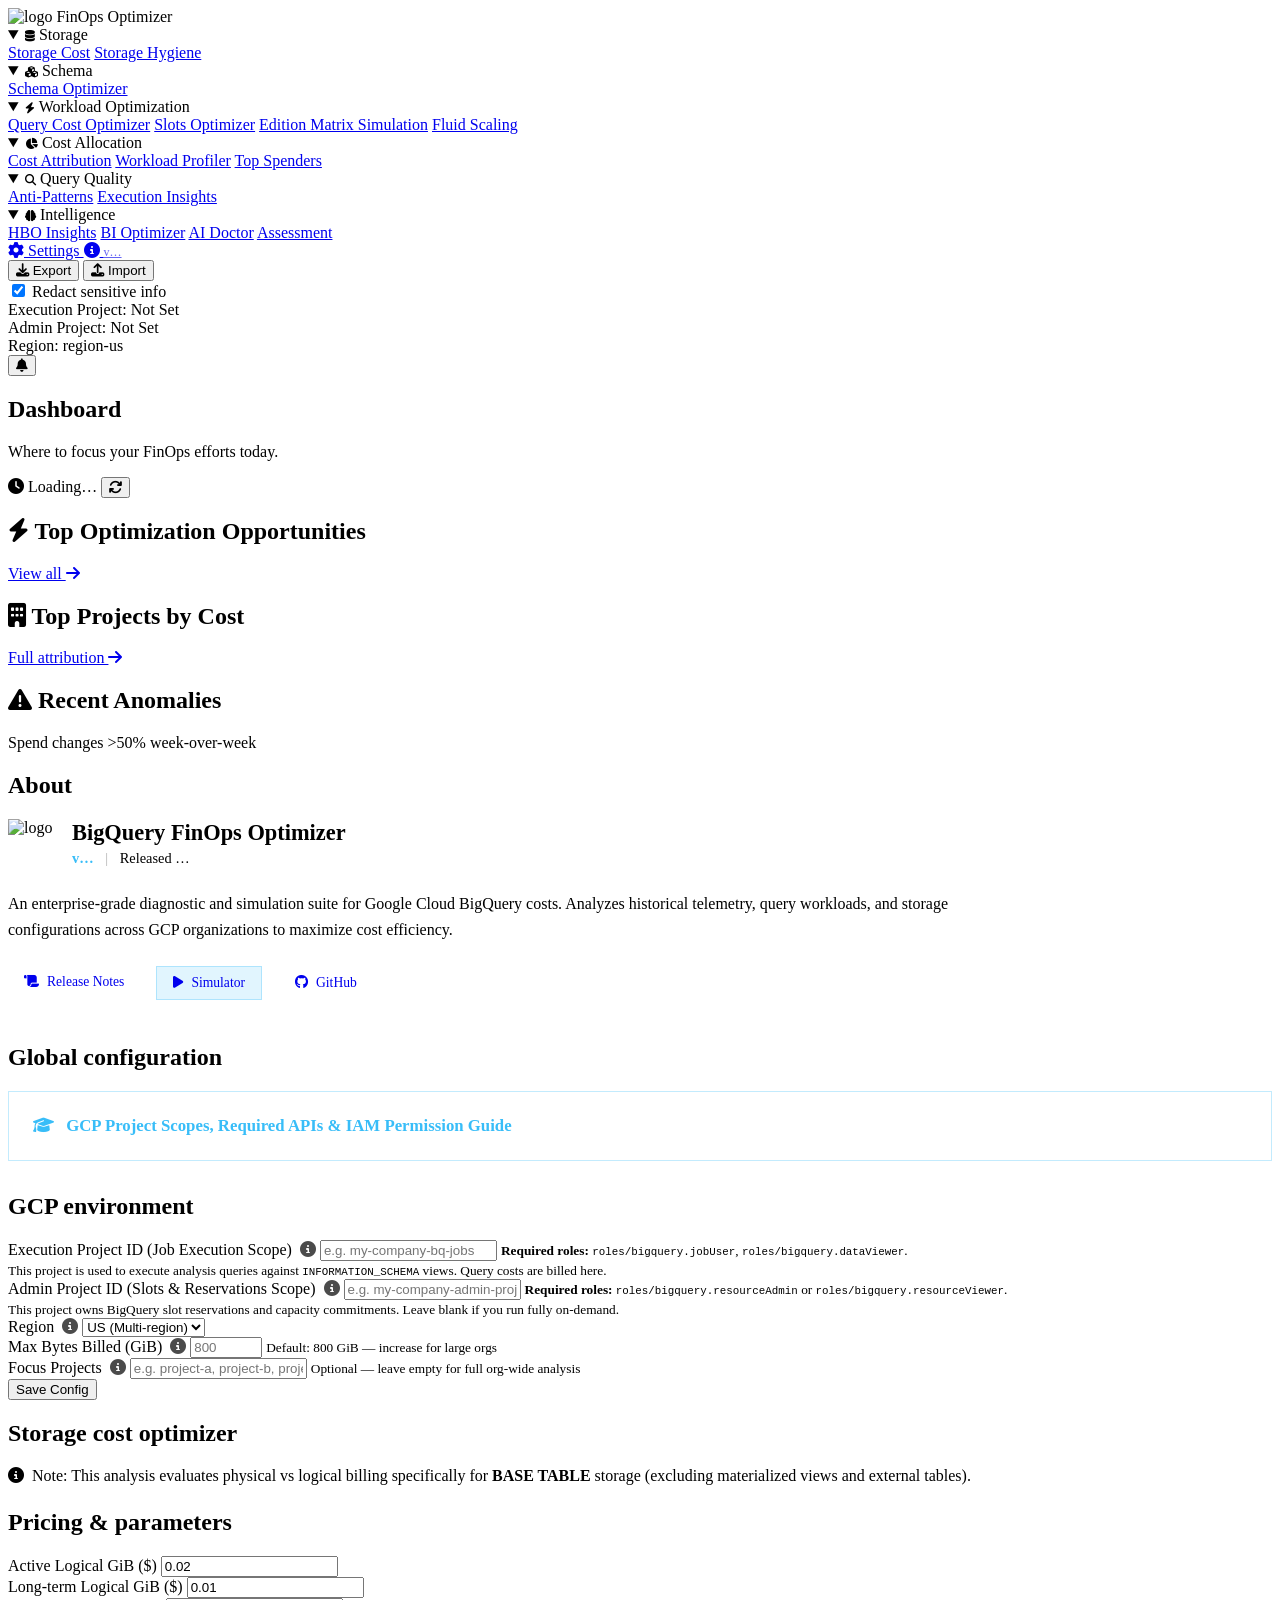
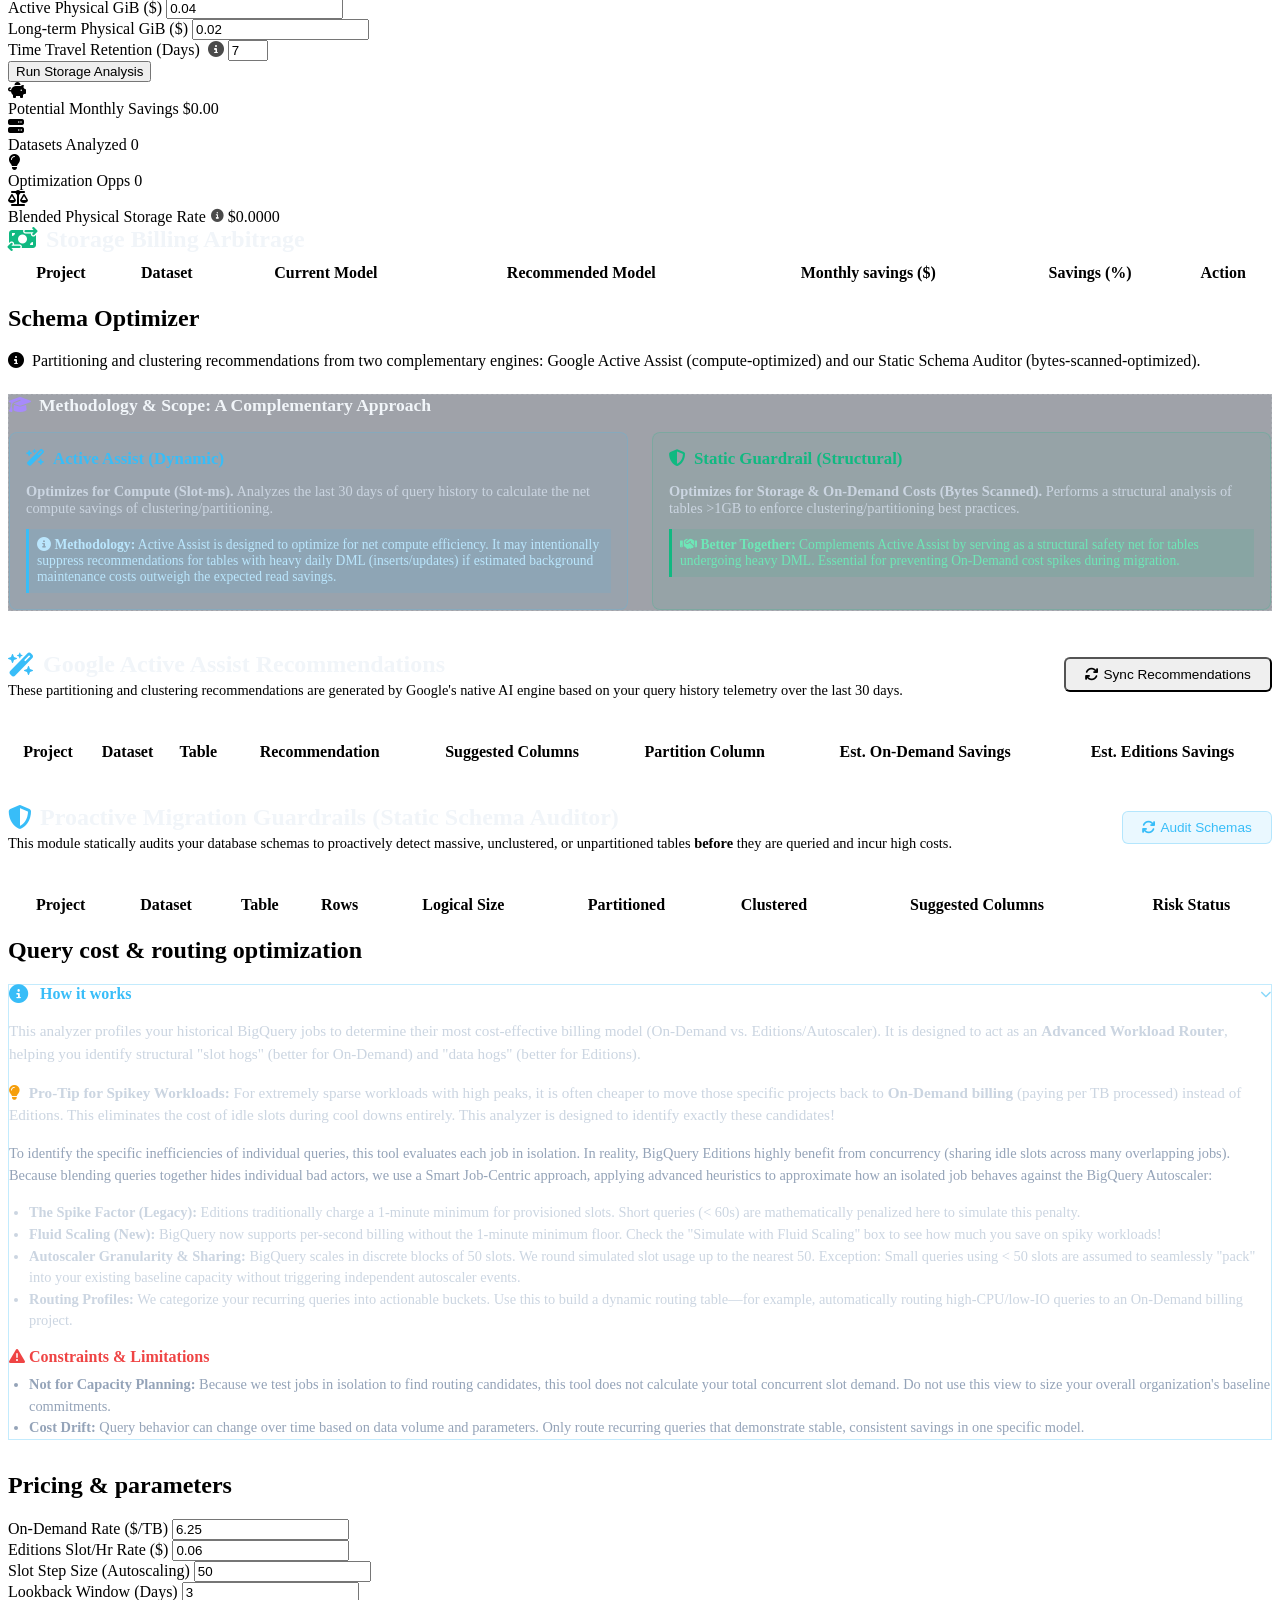
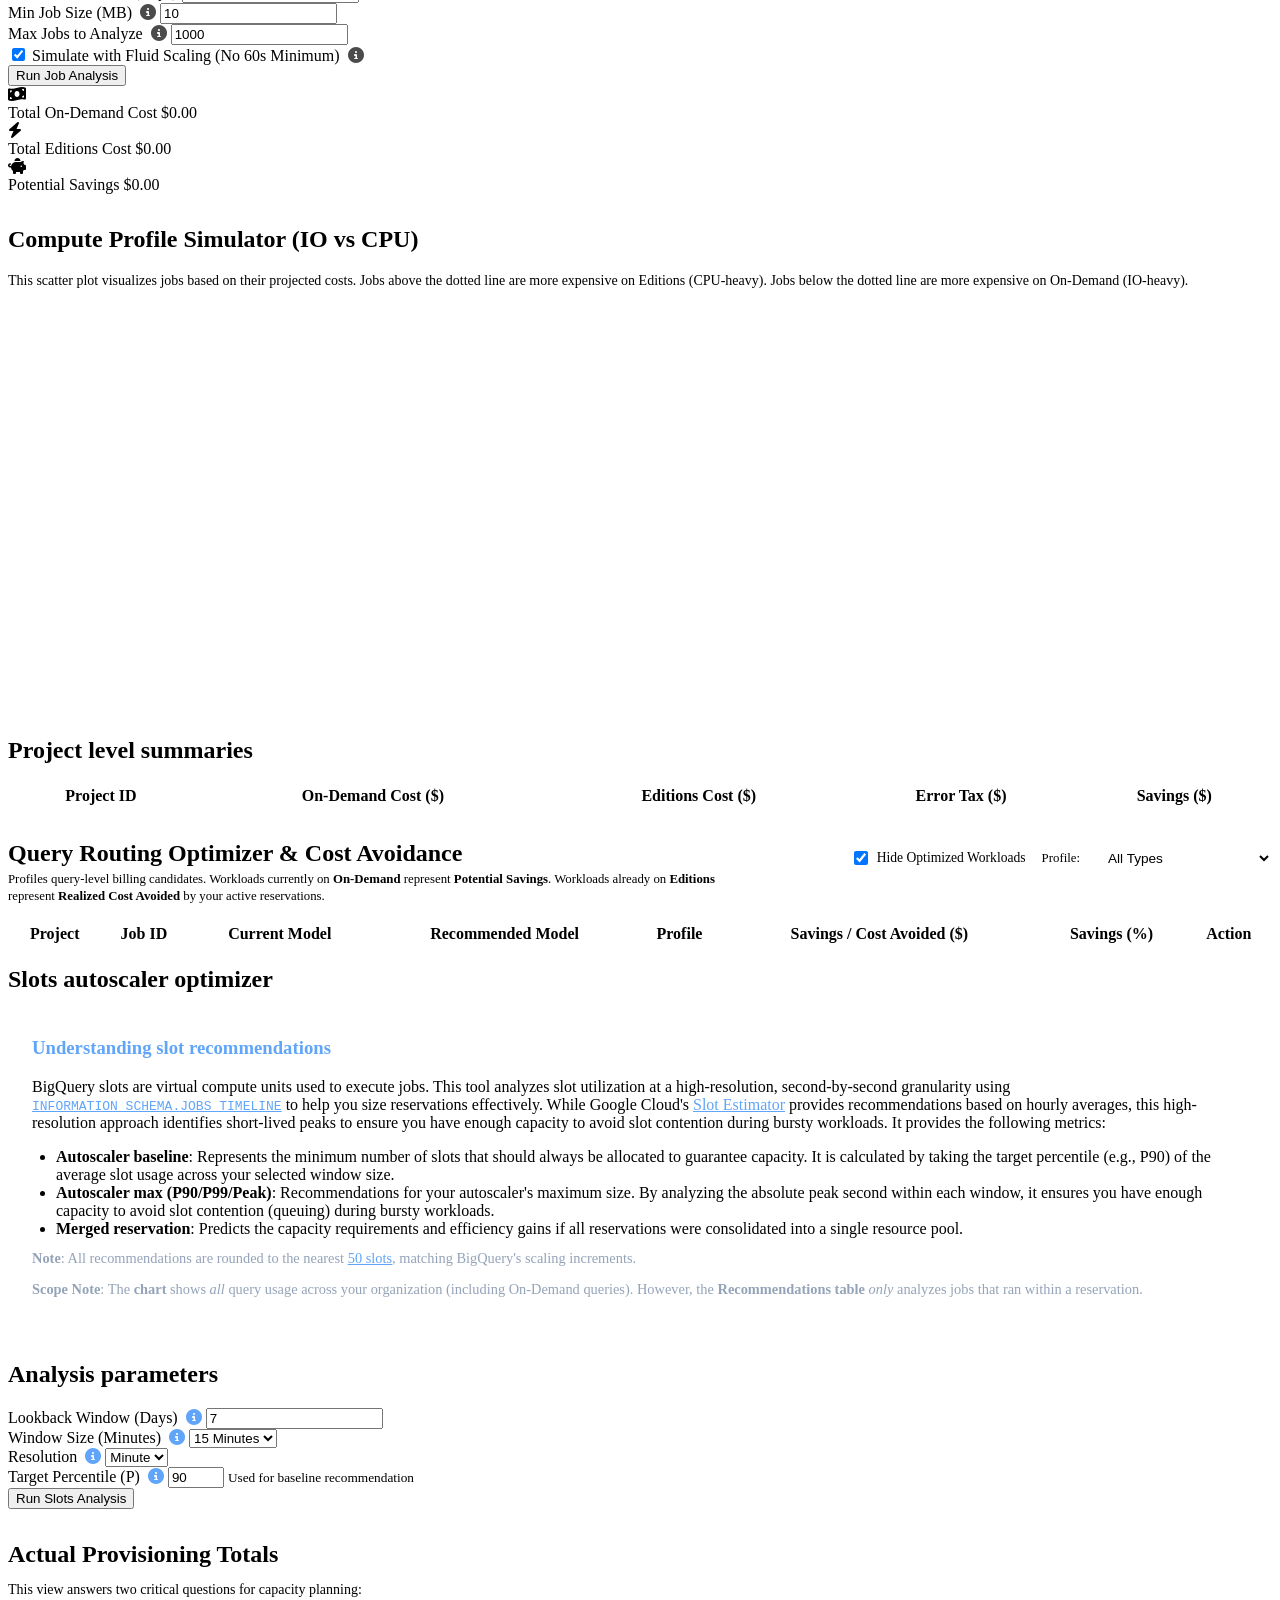
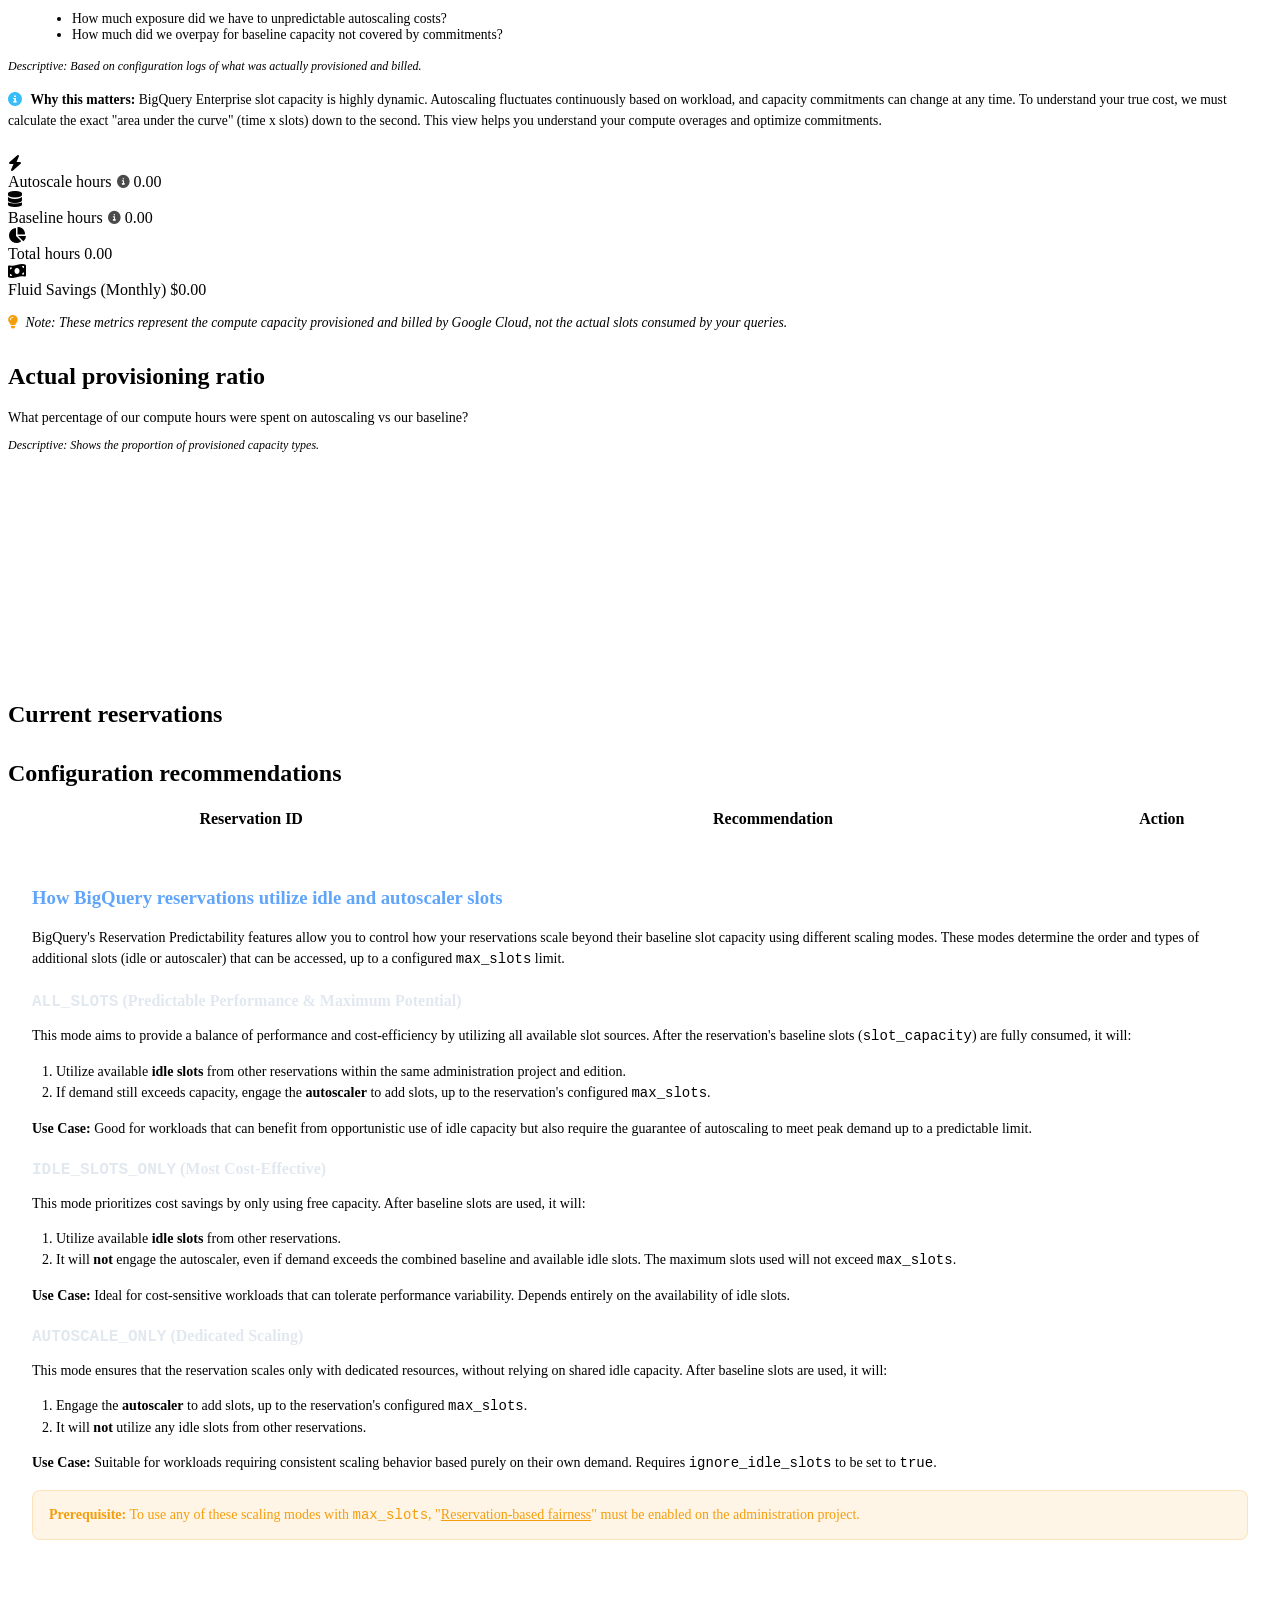
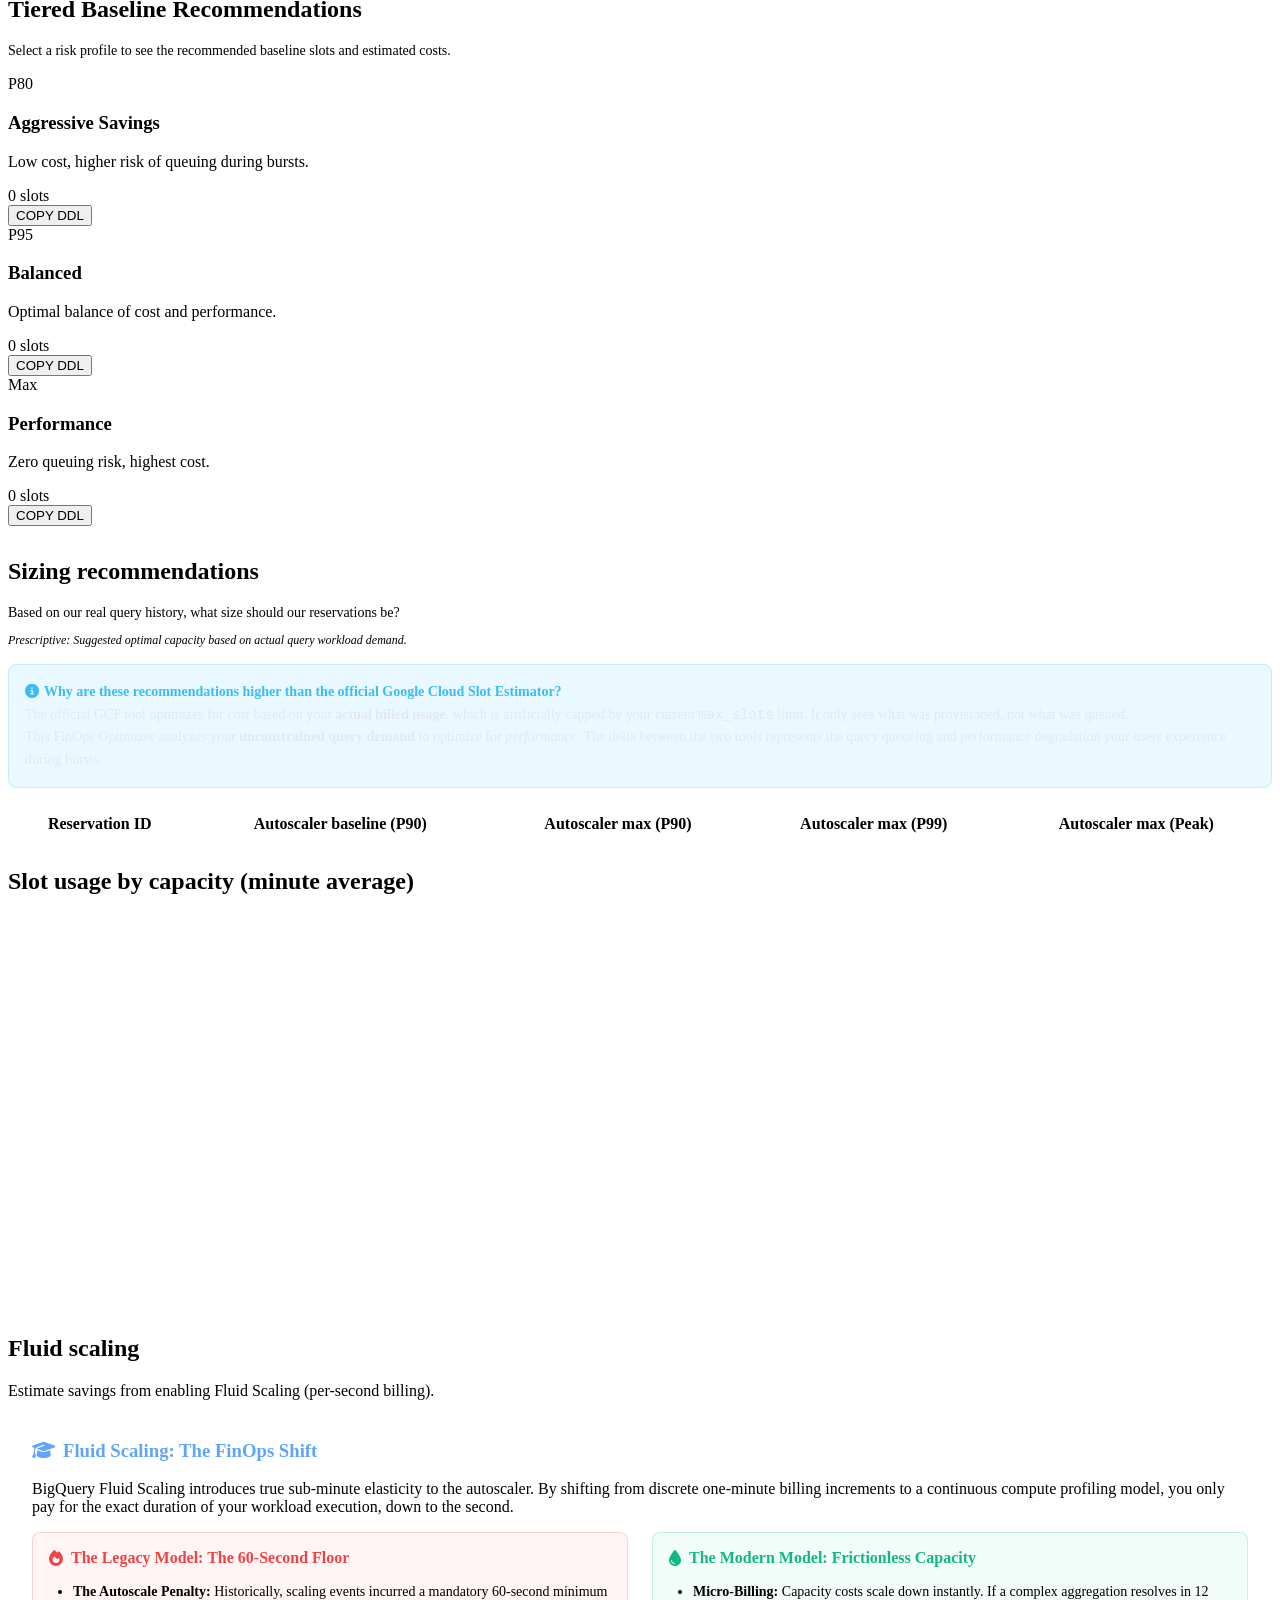
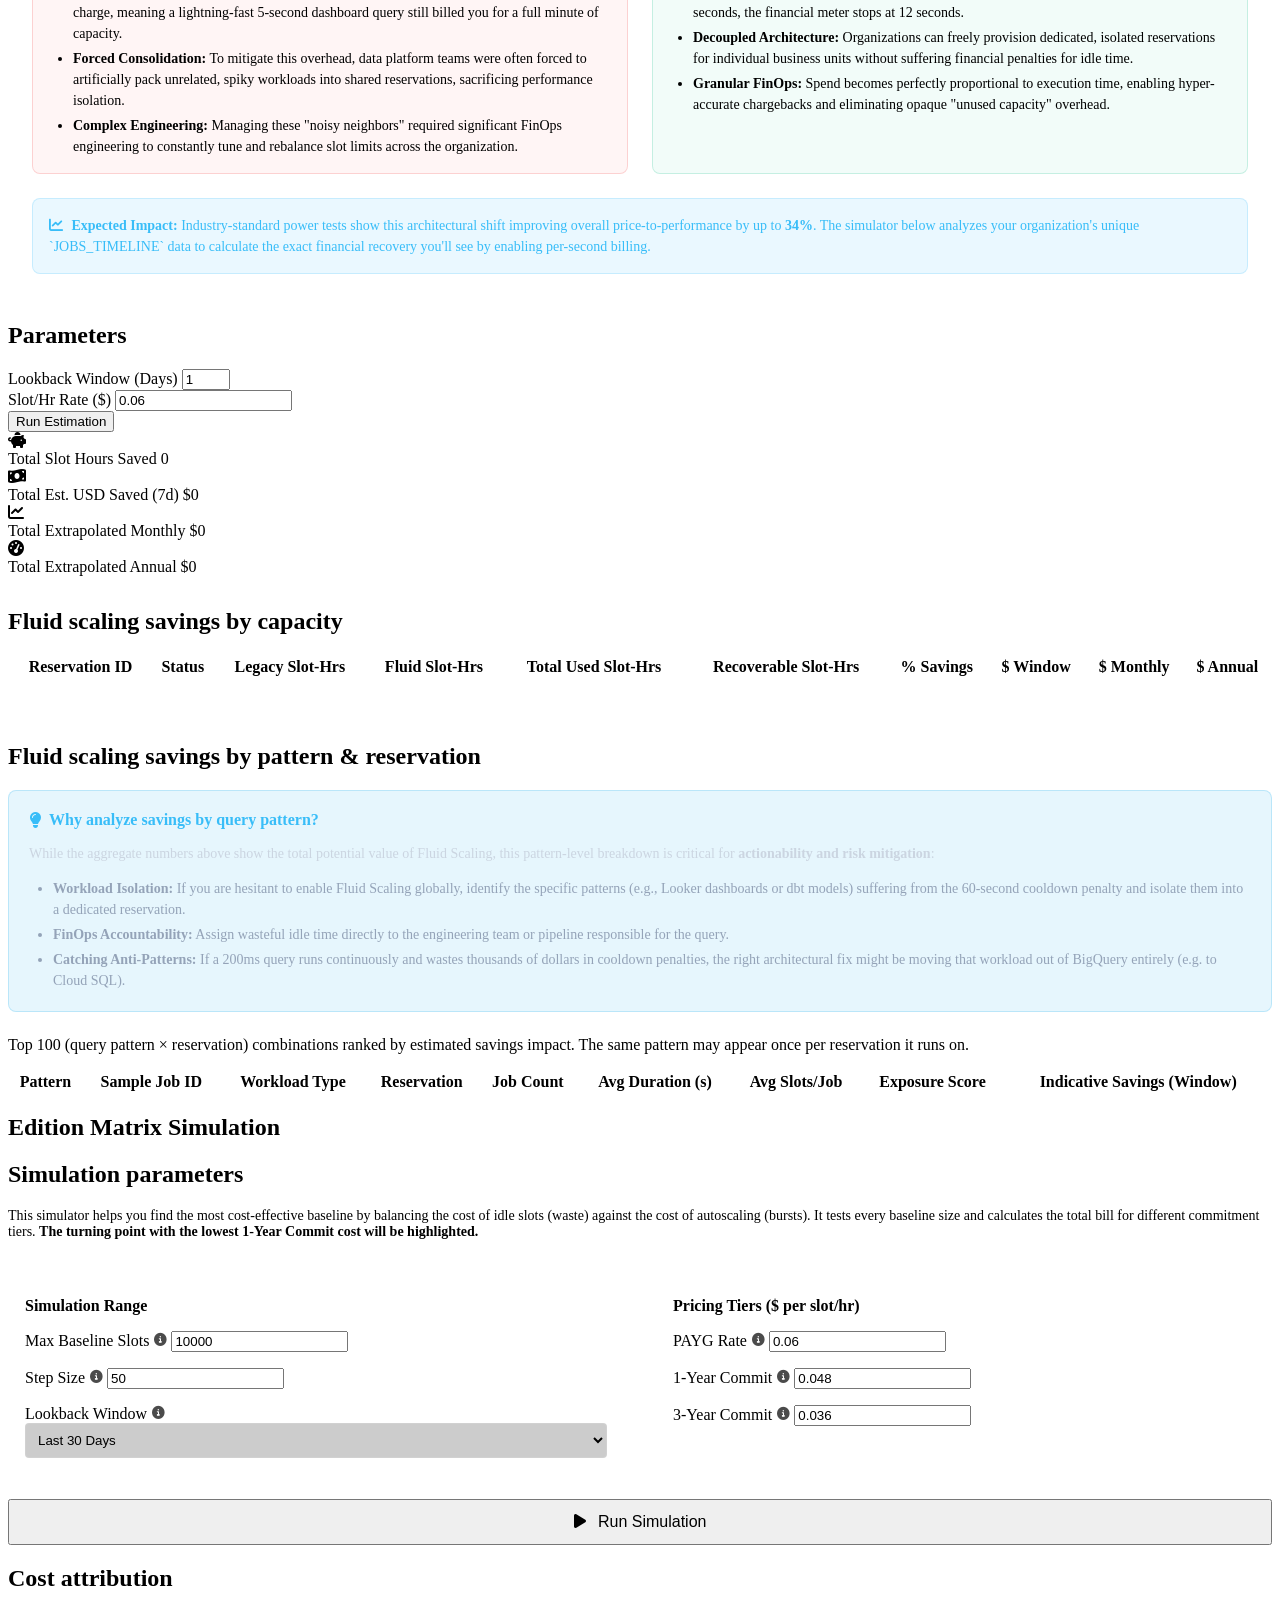
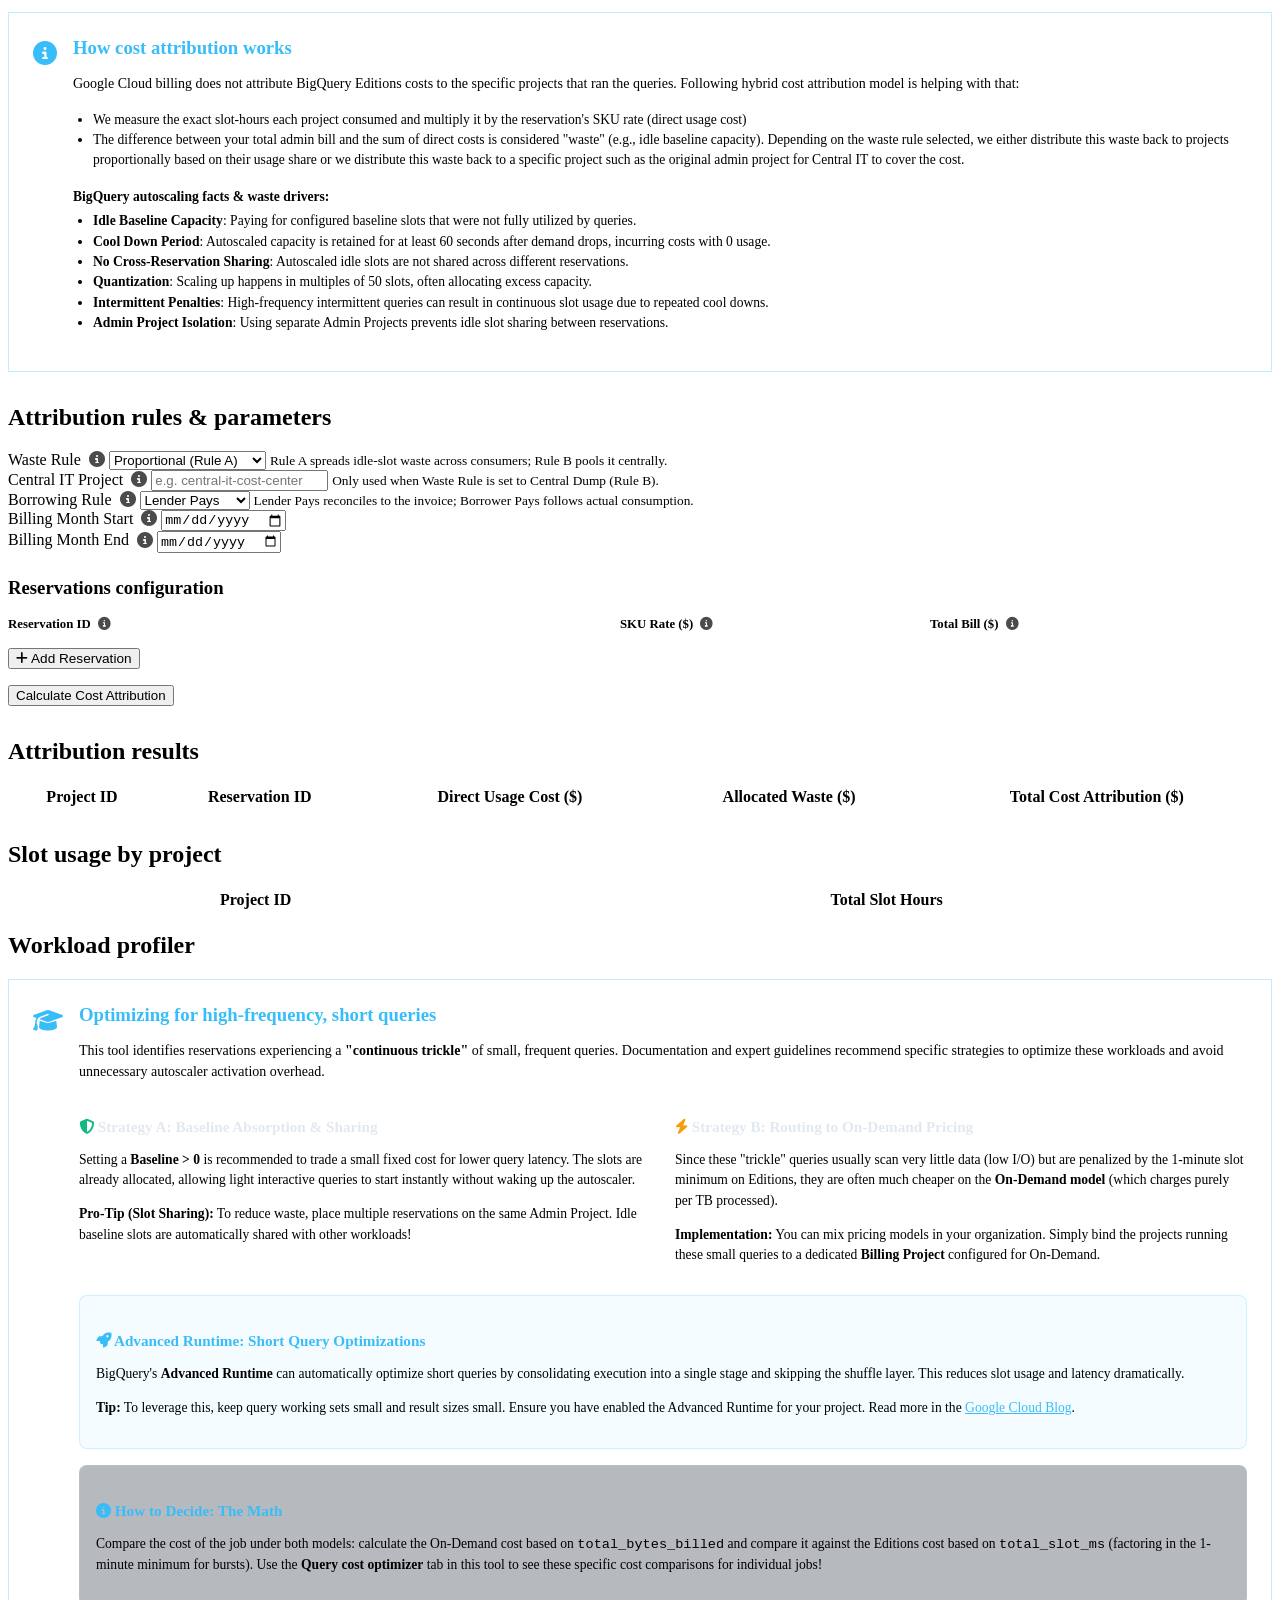
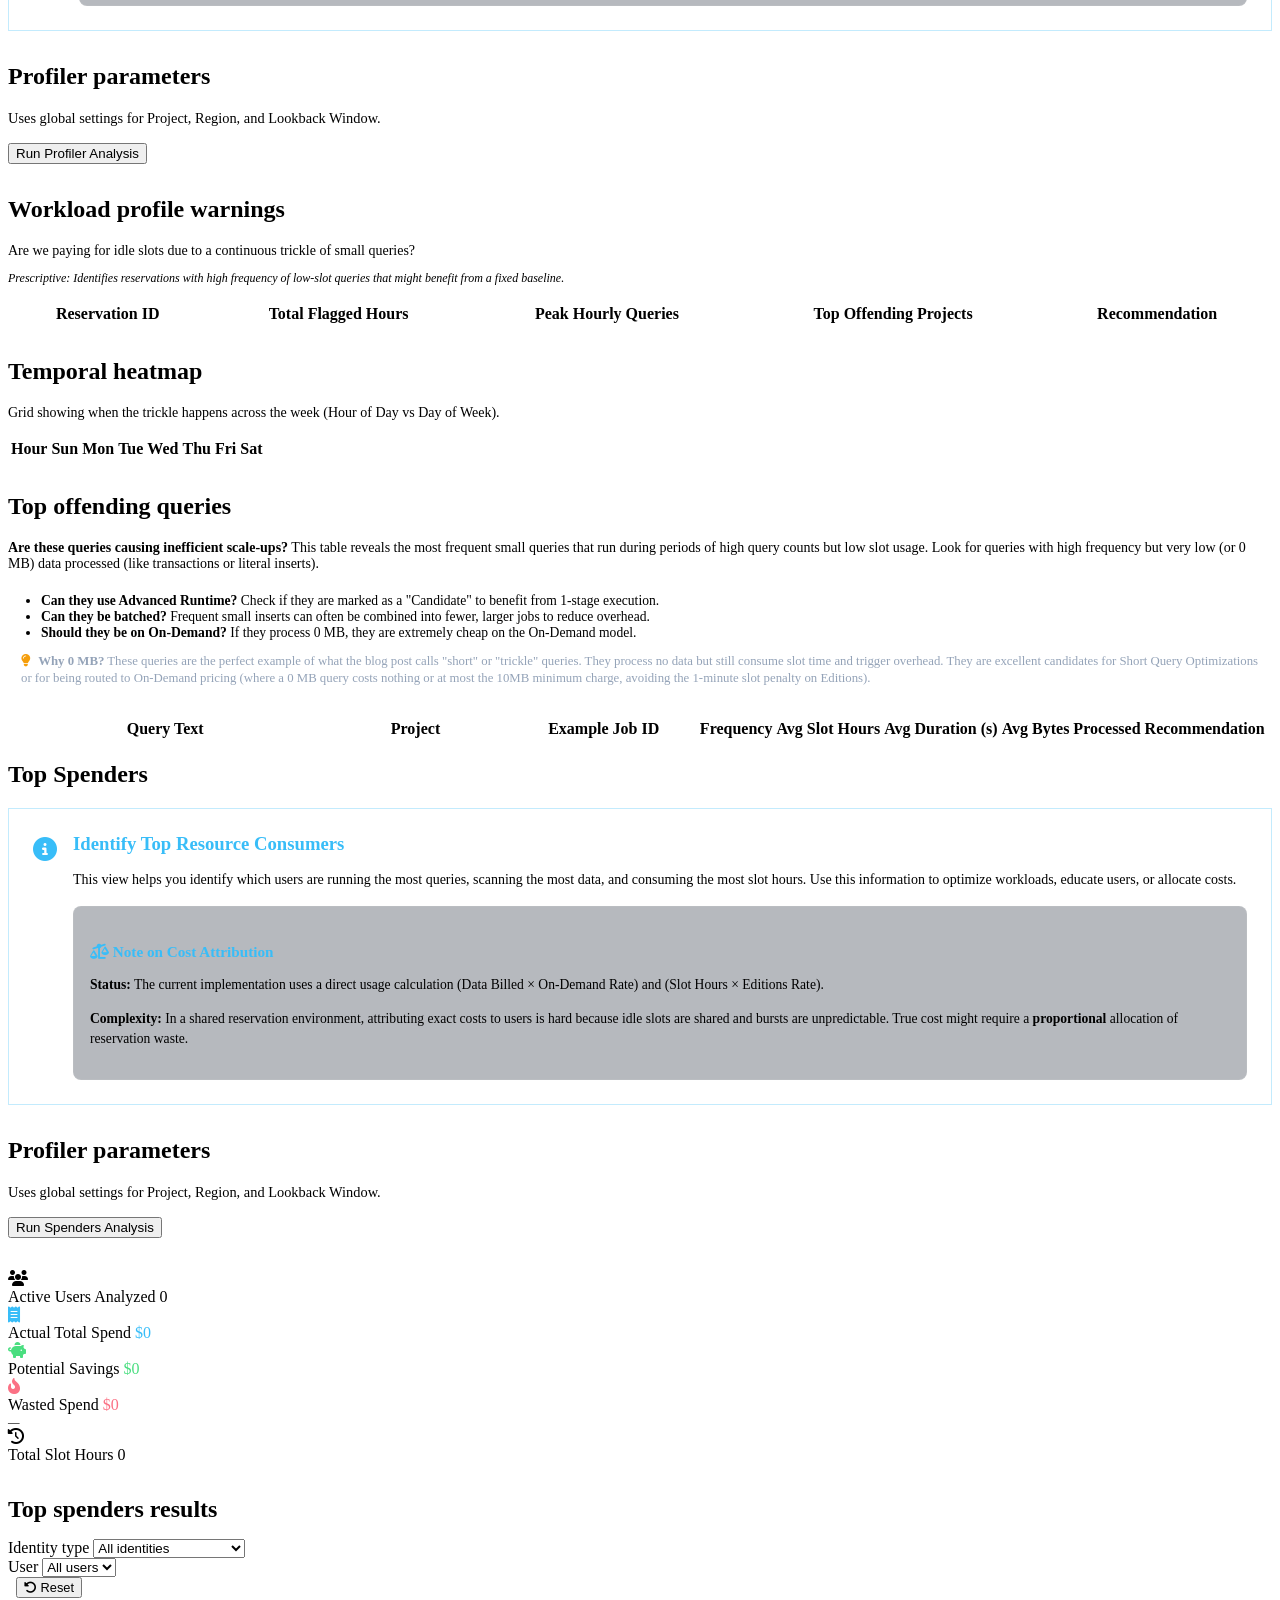
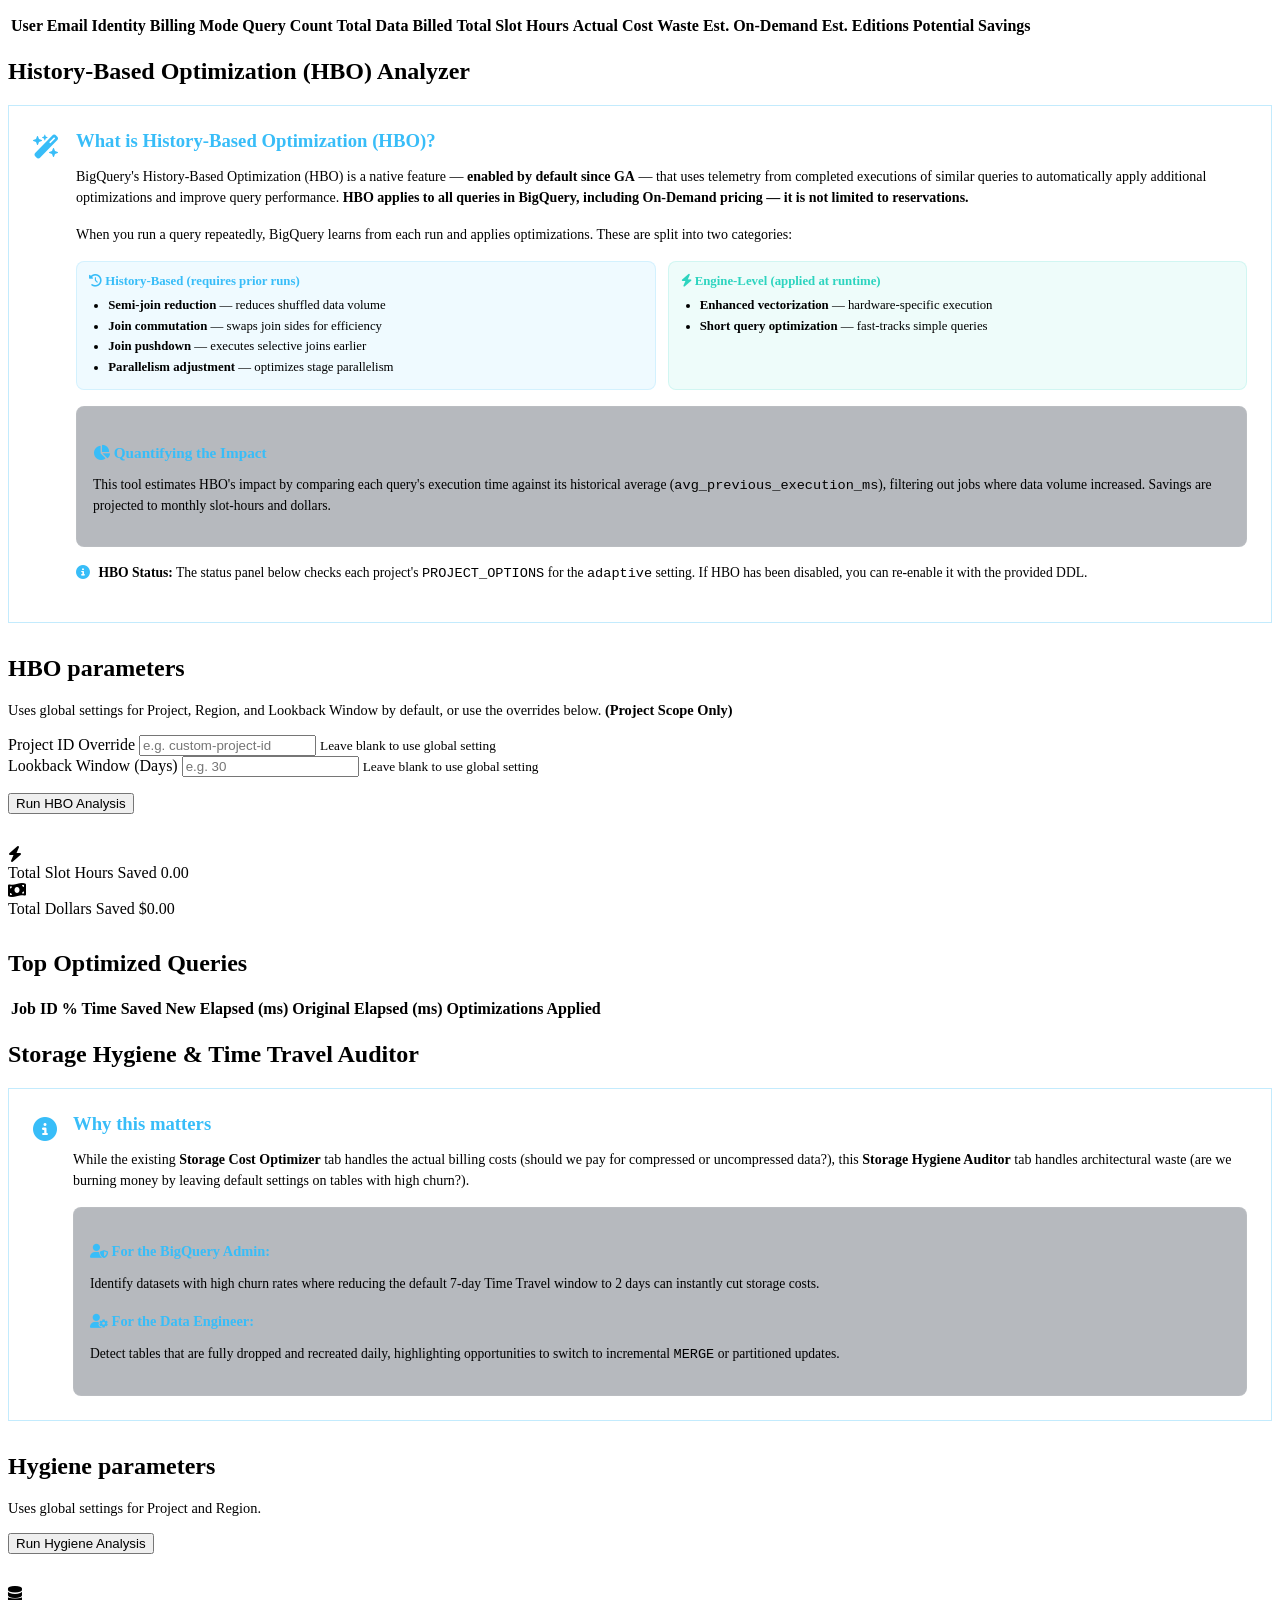
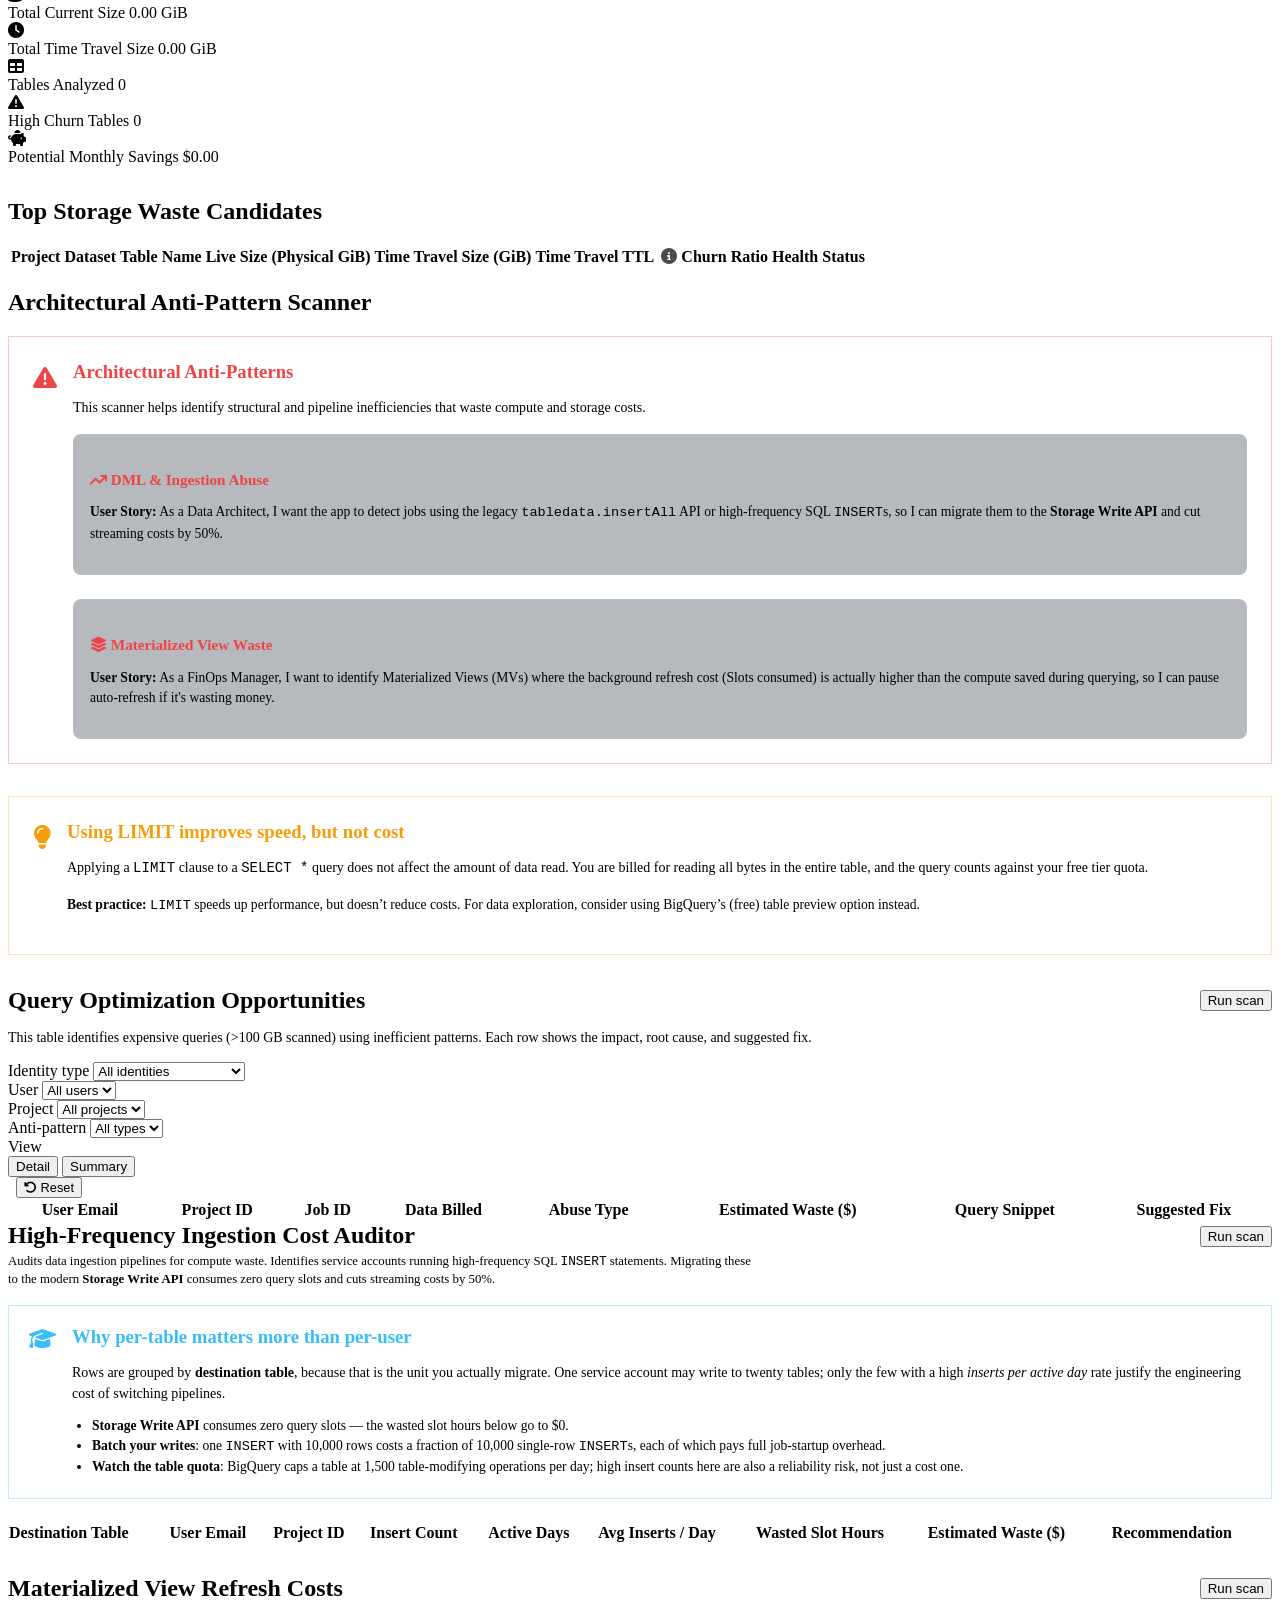
==== commit 5f4b8b60: "feat(assessment): add executive assessment report generator and comprehensive analysis sweep (closes" ====
--- a/static/index.html
+++ b/static/index.html
@@ -186,6 +186,7 @@
                 <a href="#hbo" class="nav-link" id="nav-hbo">HBO Insights</a>
                 <a href="#bi-optimizer" class="nav-link" id="nav-bi-optimizer">BI Optimizer</a>
                 <a href="#ai-reviewer" class="nav-link" id="nav-ai-reviewer">AI Doctor</a>
+                <a href="#full-report" class="nav-link" id="nav-full-report" data-view="full-report">Assessment</a>
               </div>
             </details>
           </nav>
@@ -219,6 +220,7 @@
                         </label>
                         <span class="toggle-label" id="lbl-redact-snapshot" title="Scrub user emails and query SQL text from the exported snapshot">Redact sensitive info</span>
                     </div>
+
                     <input type="file" id="import-snapshot-input" accept="application/json,.json" hidden>
                 </div>
 
@@ -3166,7 +3168,7 @@
                     </div>
 
                     <div class="glass-card results-panel" id="ai-results-panel" style="display: none;">
-                        <h2>Top Inefficient Queries (AI Code Review)</h2>
+                        <h2>Top Inefficient Queries</h2>
                         <p style="color: var(--text-secondary); font-size: 0.875rem; margin-top: -0.5rem; margin-bottom: 1.5rem; line-height: 1.6;">
                             A semantic, serverless audit of your most resource-hungry SQL queries. 
                             The system analyzes raw query telemetry, retrieves referenced table schemas (DDLs) from the metadata catalog, and leverages Gemini to highlight performance anti-patterns with tailored refactoring advice.
@@ -3224,6 +3226,36 @@
                                 </tbody>
                             </table>
                         </div>
+                    </div>
+                </section>
+
+                <!-- Assessment Reports View -->
+                <section id="view-full-report" class="view" data-view="full-report">
+                    <div class="report-inline-header">
+                        <h1 class="view-title">
+                            <i class="fa-solid fa-file-lines" style="color: #38bdf8; margin-right: 0.5rem;"></i>Assessment Reports
+                            <span class="scope-indicator"></span>
+                        </h1>
+                        <div class="report-inline-actions">
+                            <button id="btn-report-generate" class="btn-primary" style="gap: 0.5rem;">
+                                <i class="fa-solid fa-bolt"></i> Generate Report
+                            </button>
+                        </div>
+                    </div>
+
+                    <div id="report-empty-state" class="glass-card" style="text-align: center; padding: 4rem 2rem;">
+                        <div style="font-size: 3rem; margin-bottom: 1.5rem; opacity: 0.3;">⚡</div>
+                        <h3 style="color: var(--text-primary); margin-bottom: 0.75rem;">No Assessments Yet</h3>
+                        <p style="color: var(--text-secondary); font-size: 0.9rem; max-width: 480px; margin: 0 auto 1.5rem; line-height: 1.6;">
+                            Click <strong>Generate Report</strong> to run an analysis sweep and build a comprehensive FinOps assessment. Each report is saved here for reference.
+                        </p>
+                        <button id="btn-report-generate-empty" class="btn-primary" style="gap: 0.5rem;">
+                            <i class="fa-solid fa-bolt"></i> Generate Report
+                        </button>
+                    </div>
+
+                    <div id="report-history" style="display: none;">
+                        <div id="report-history-list"></div>
                     </div>
                 </section>
 
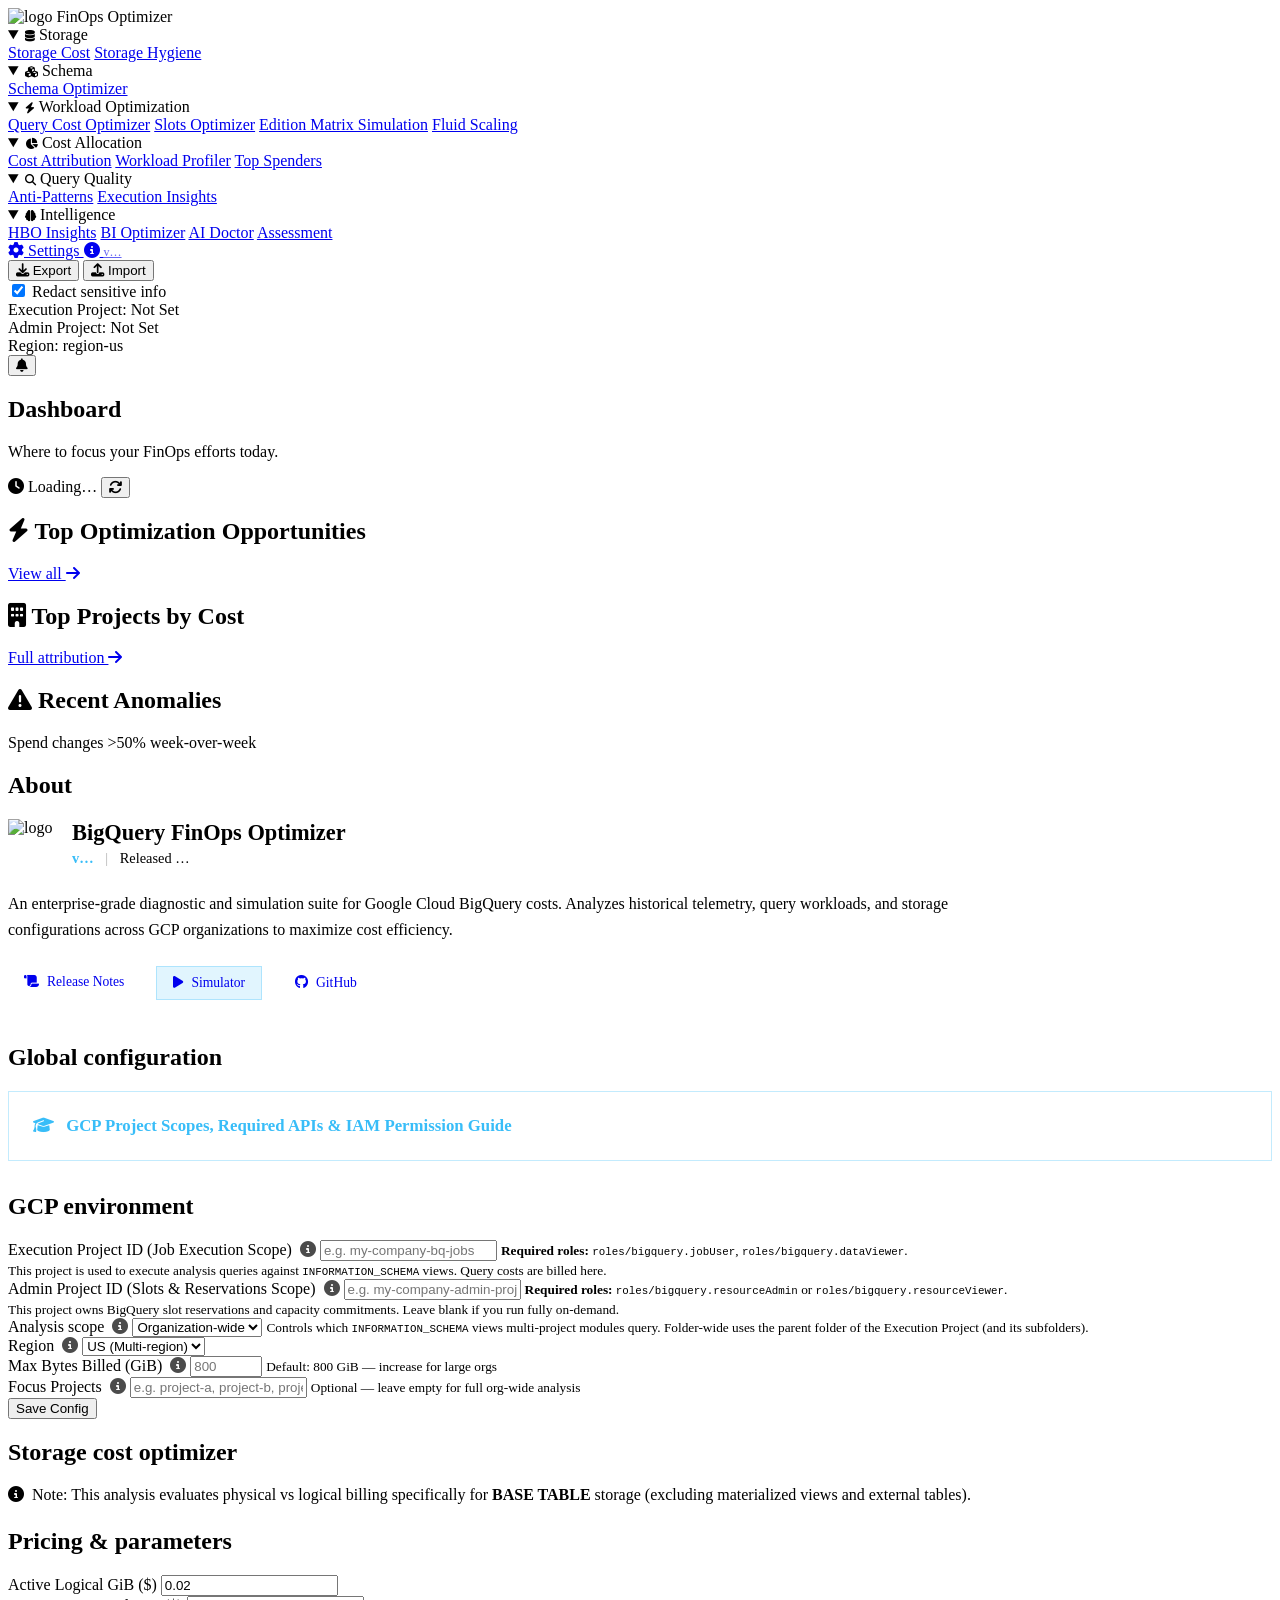
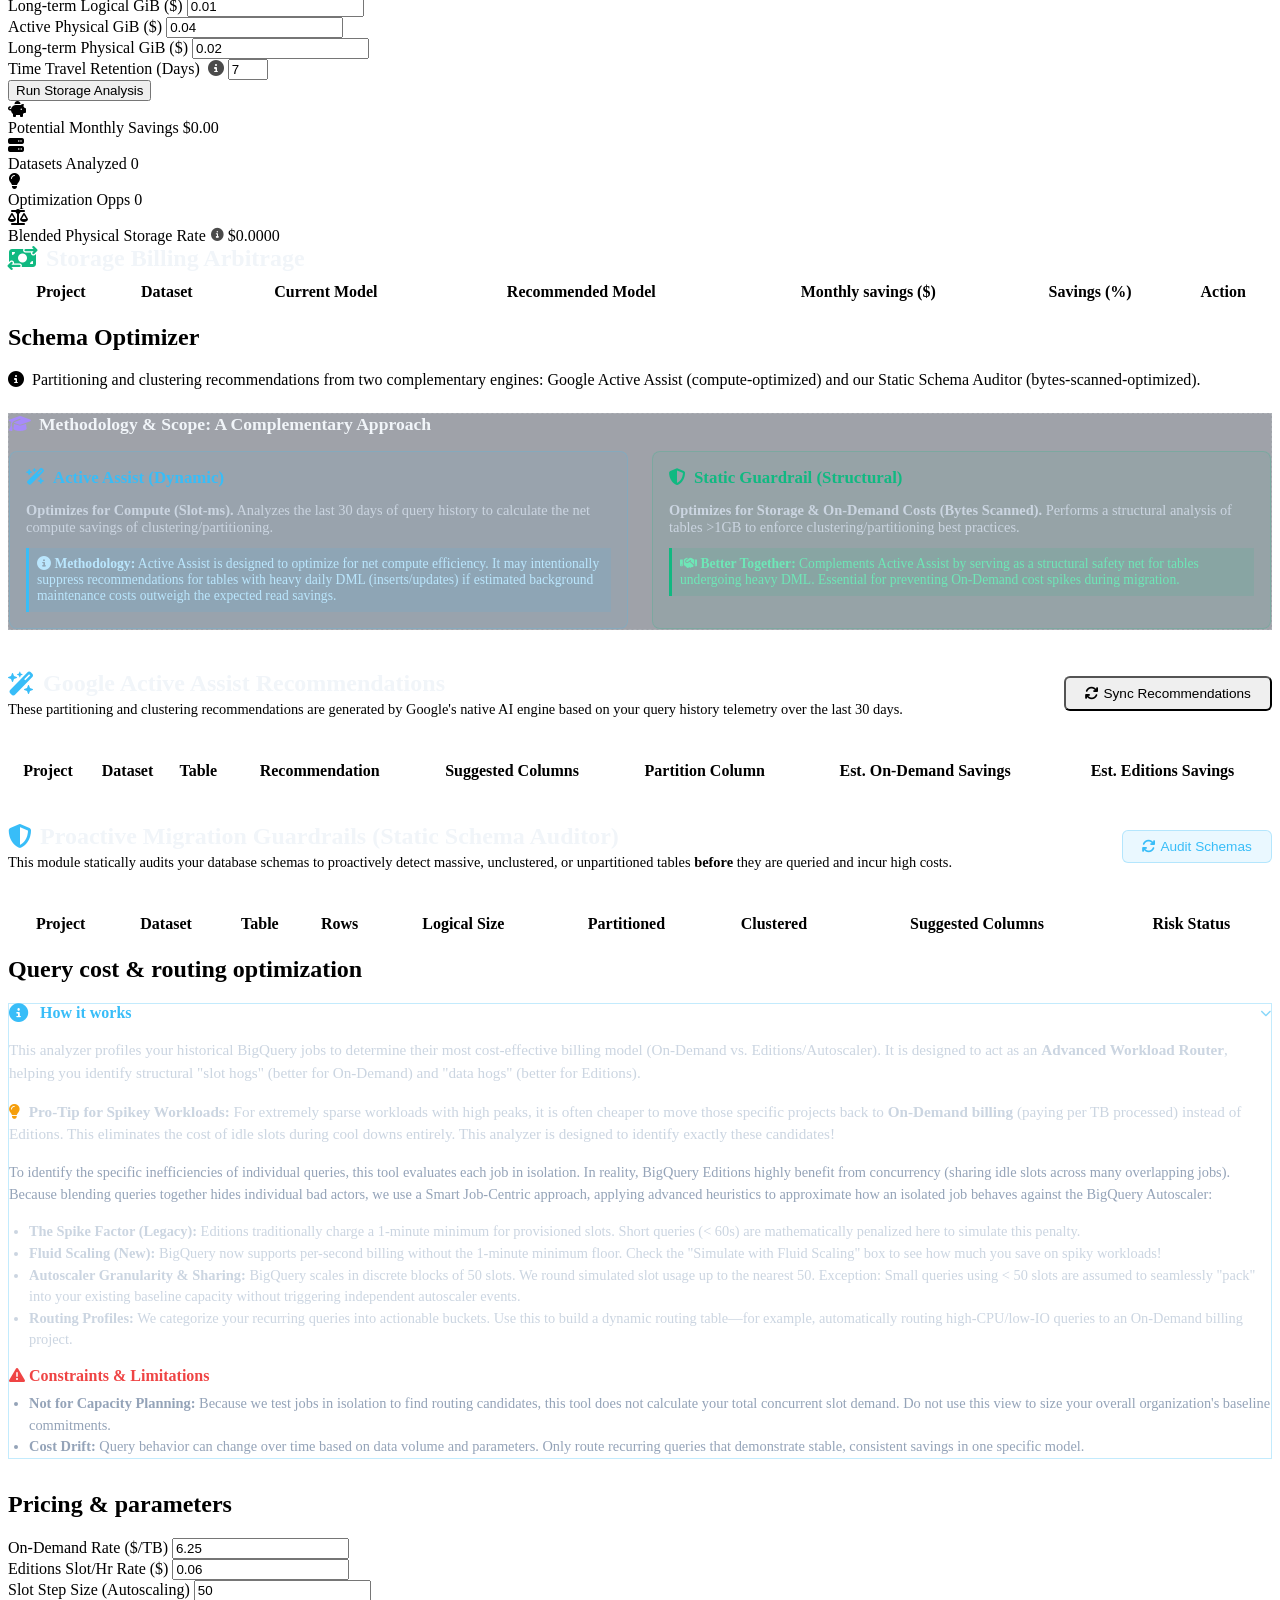
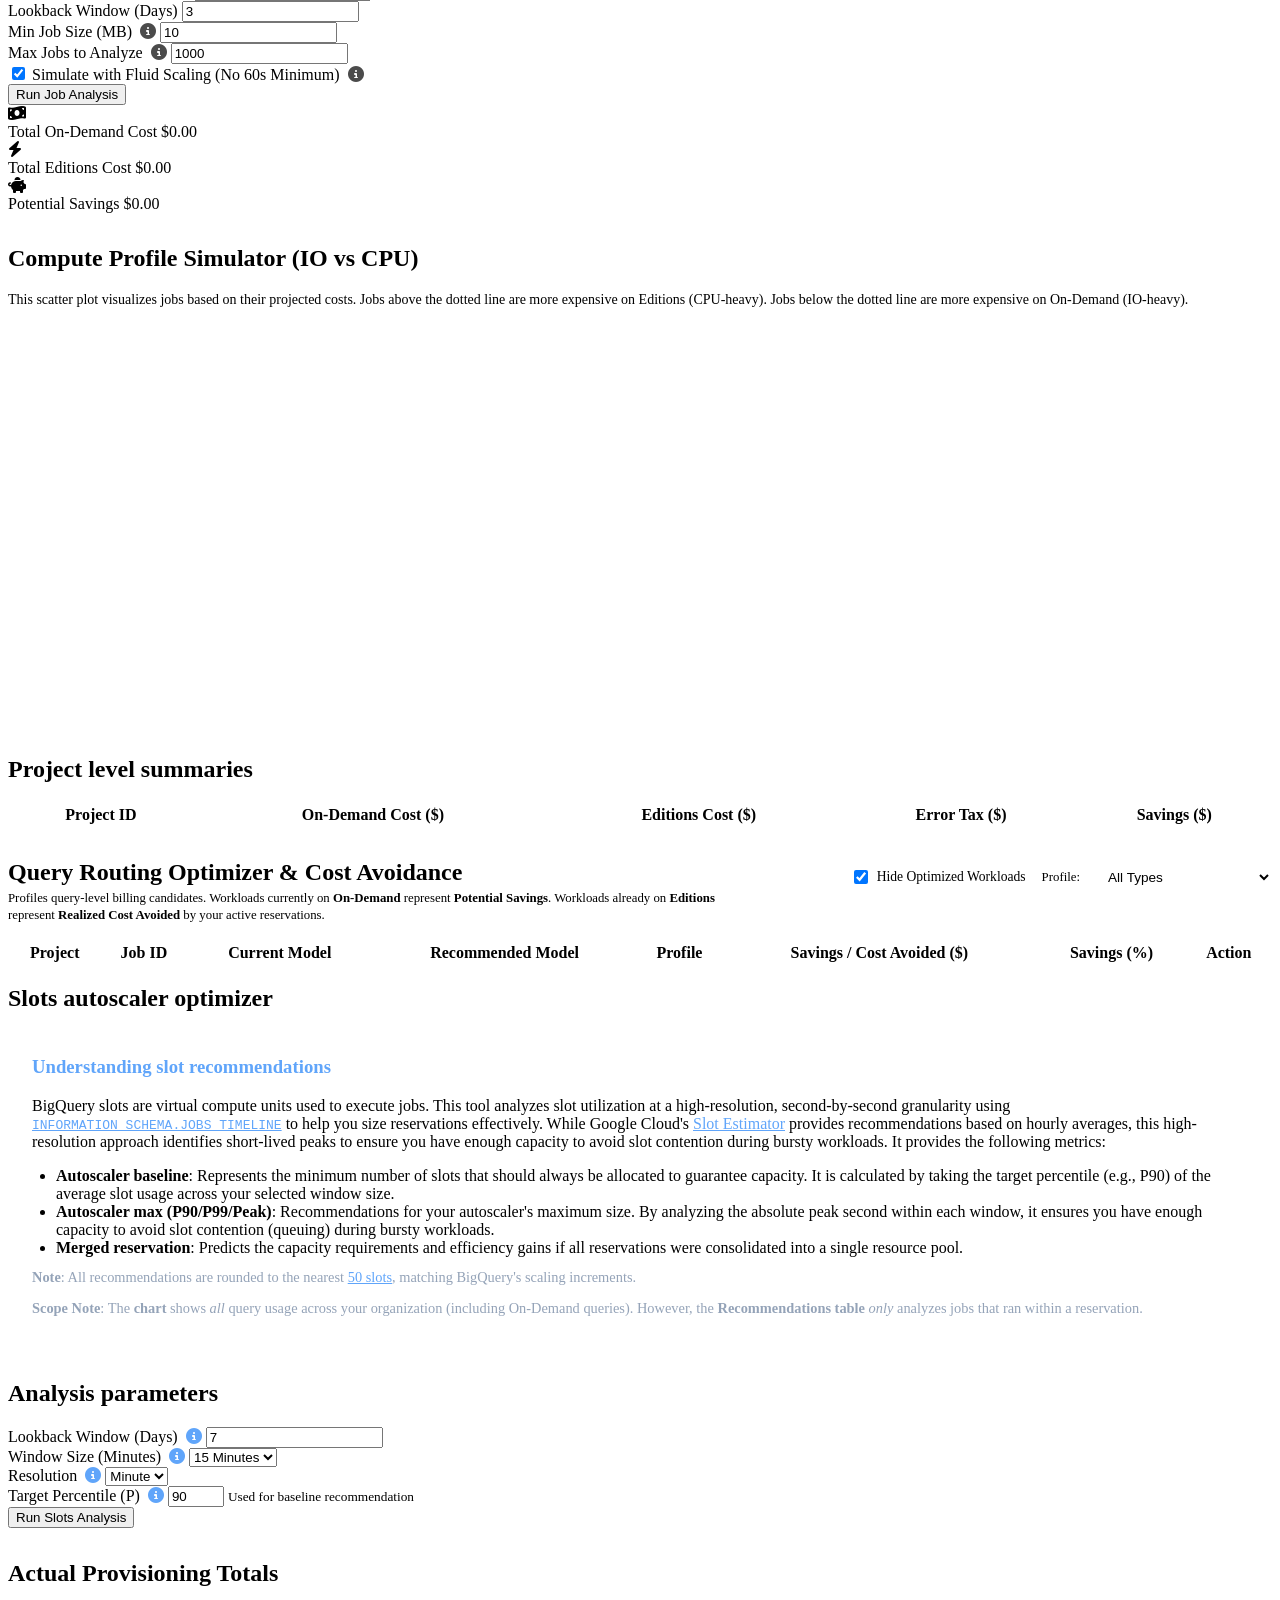
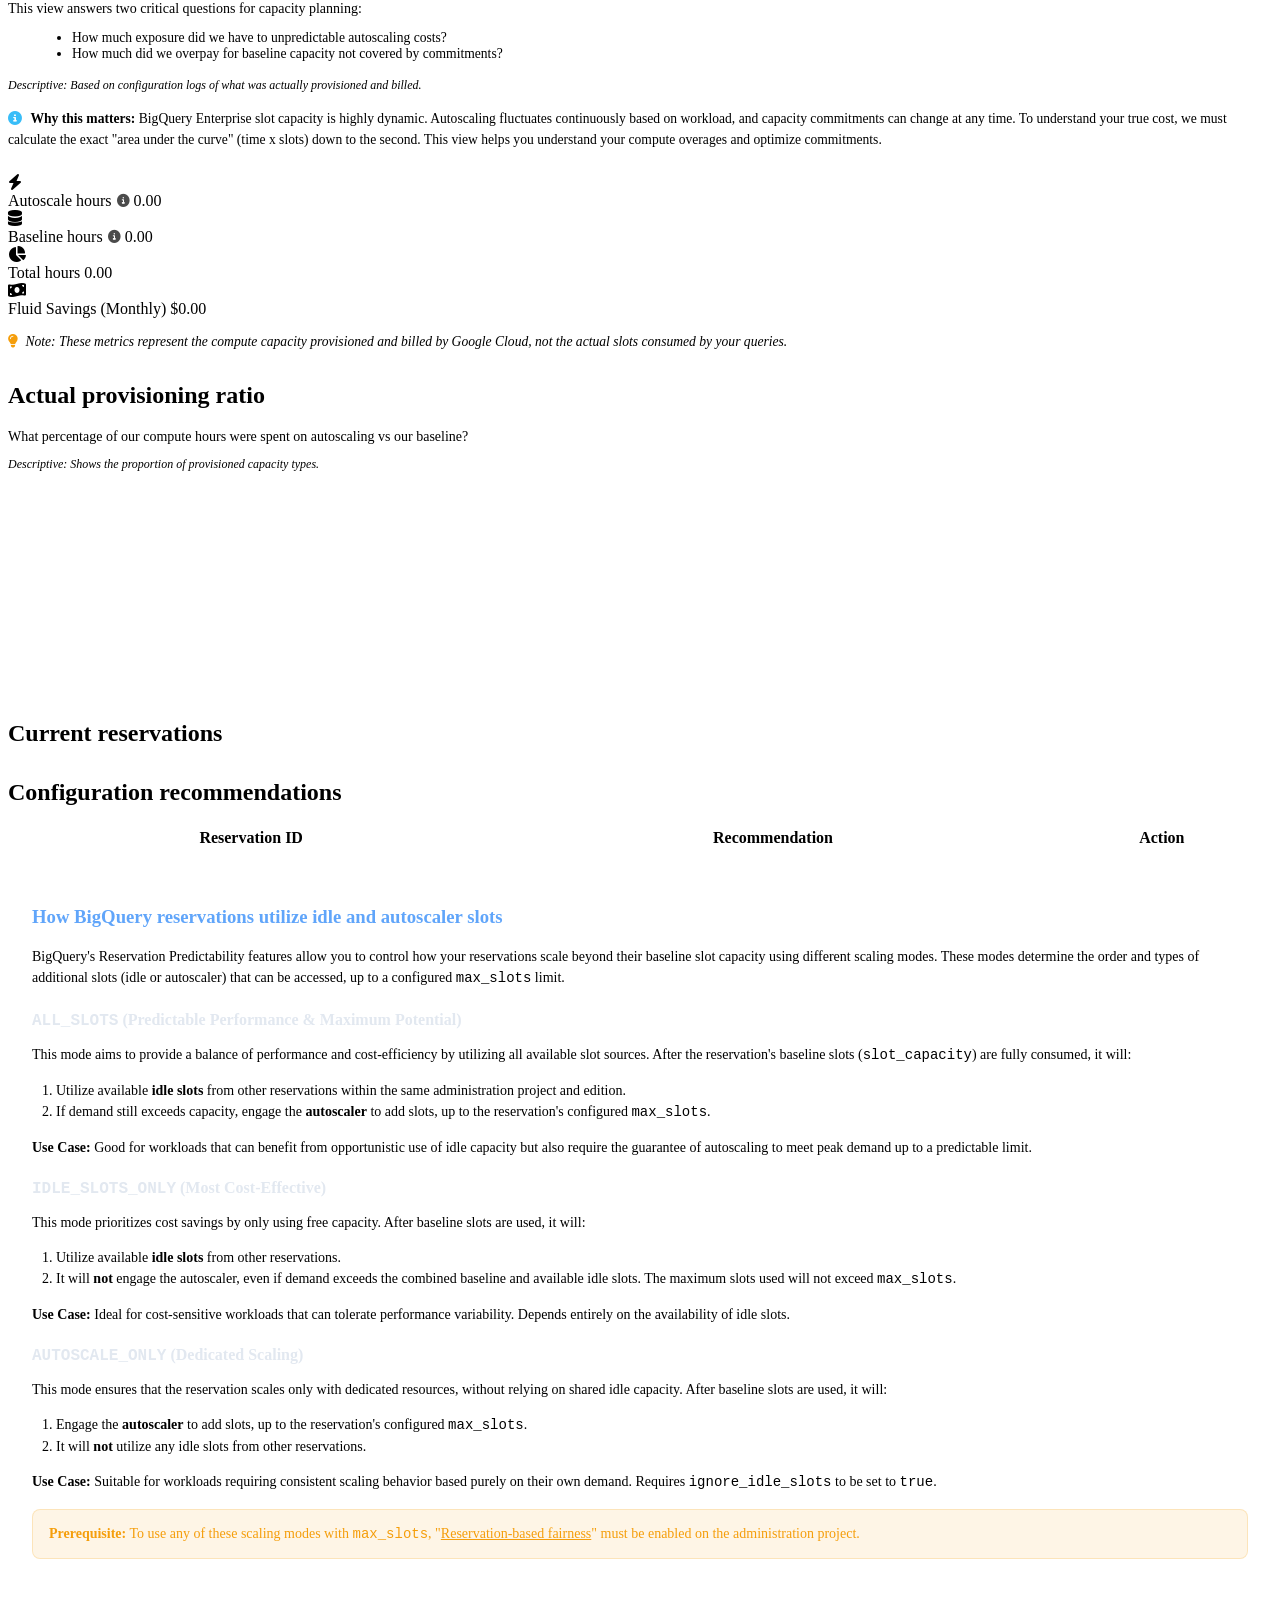
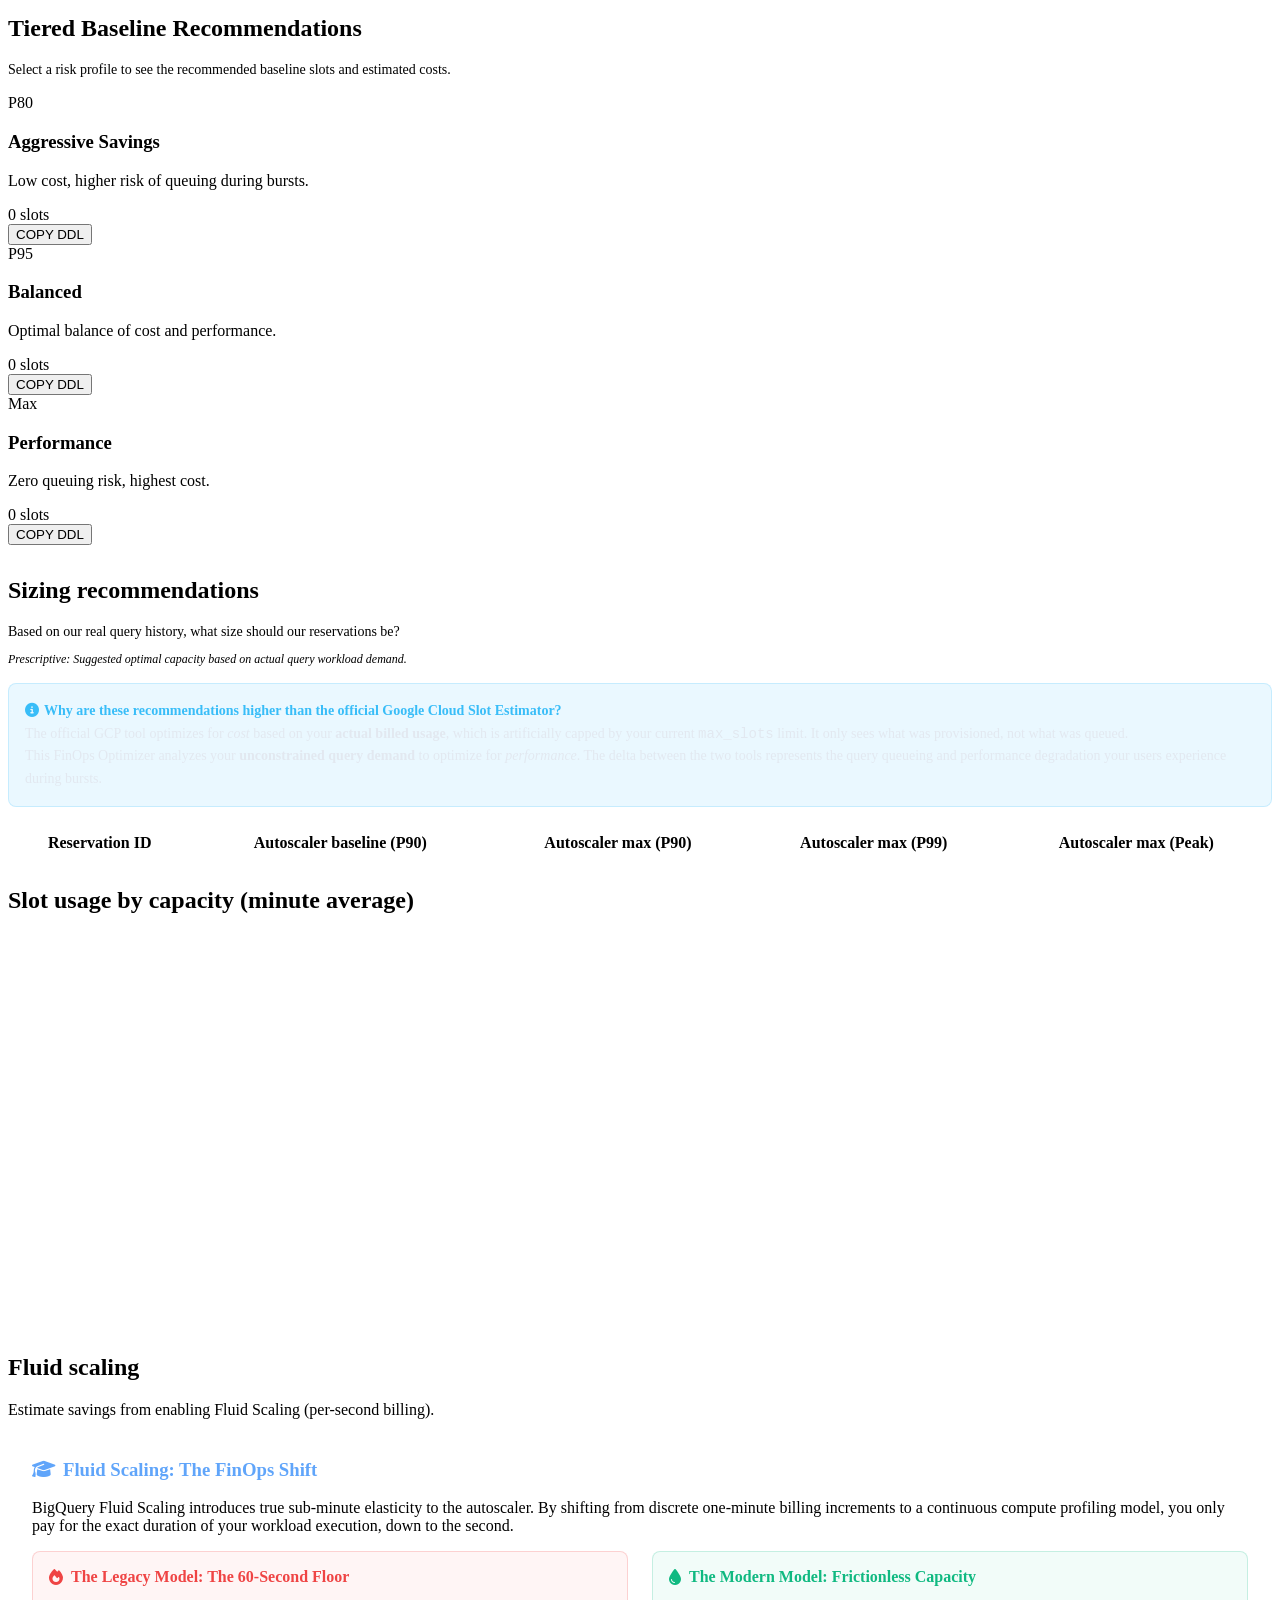
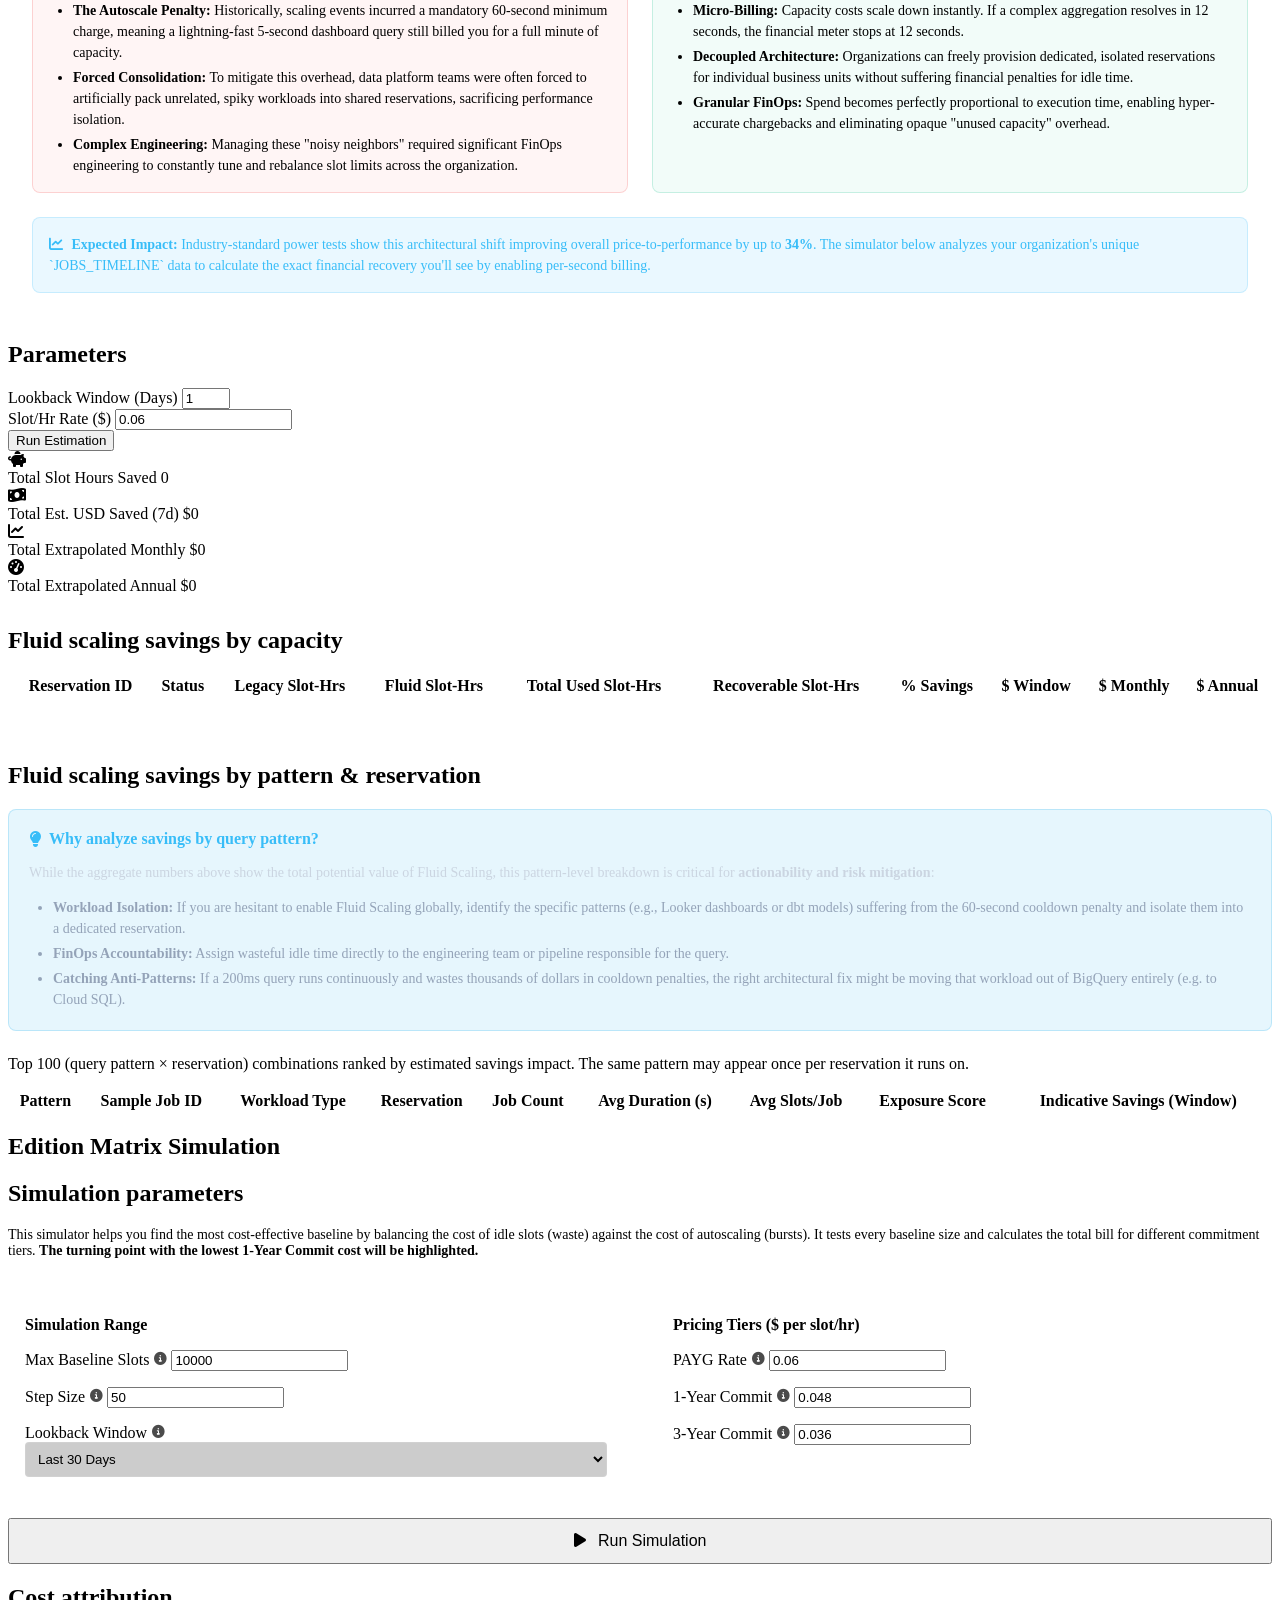
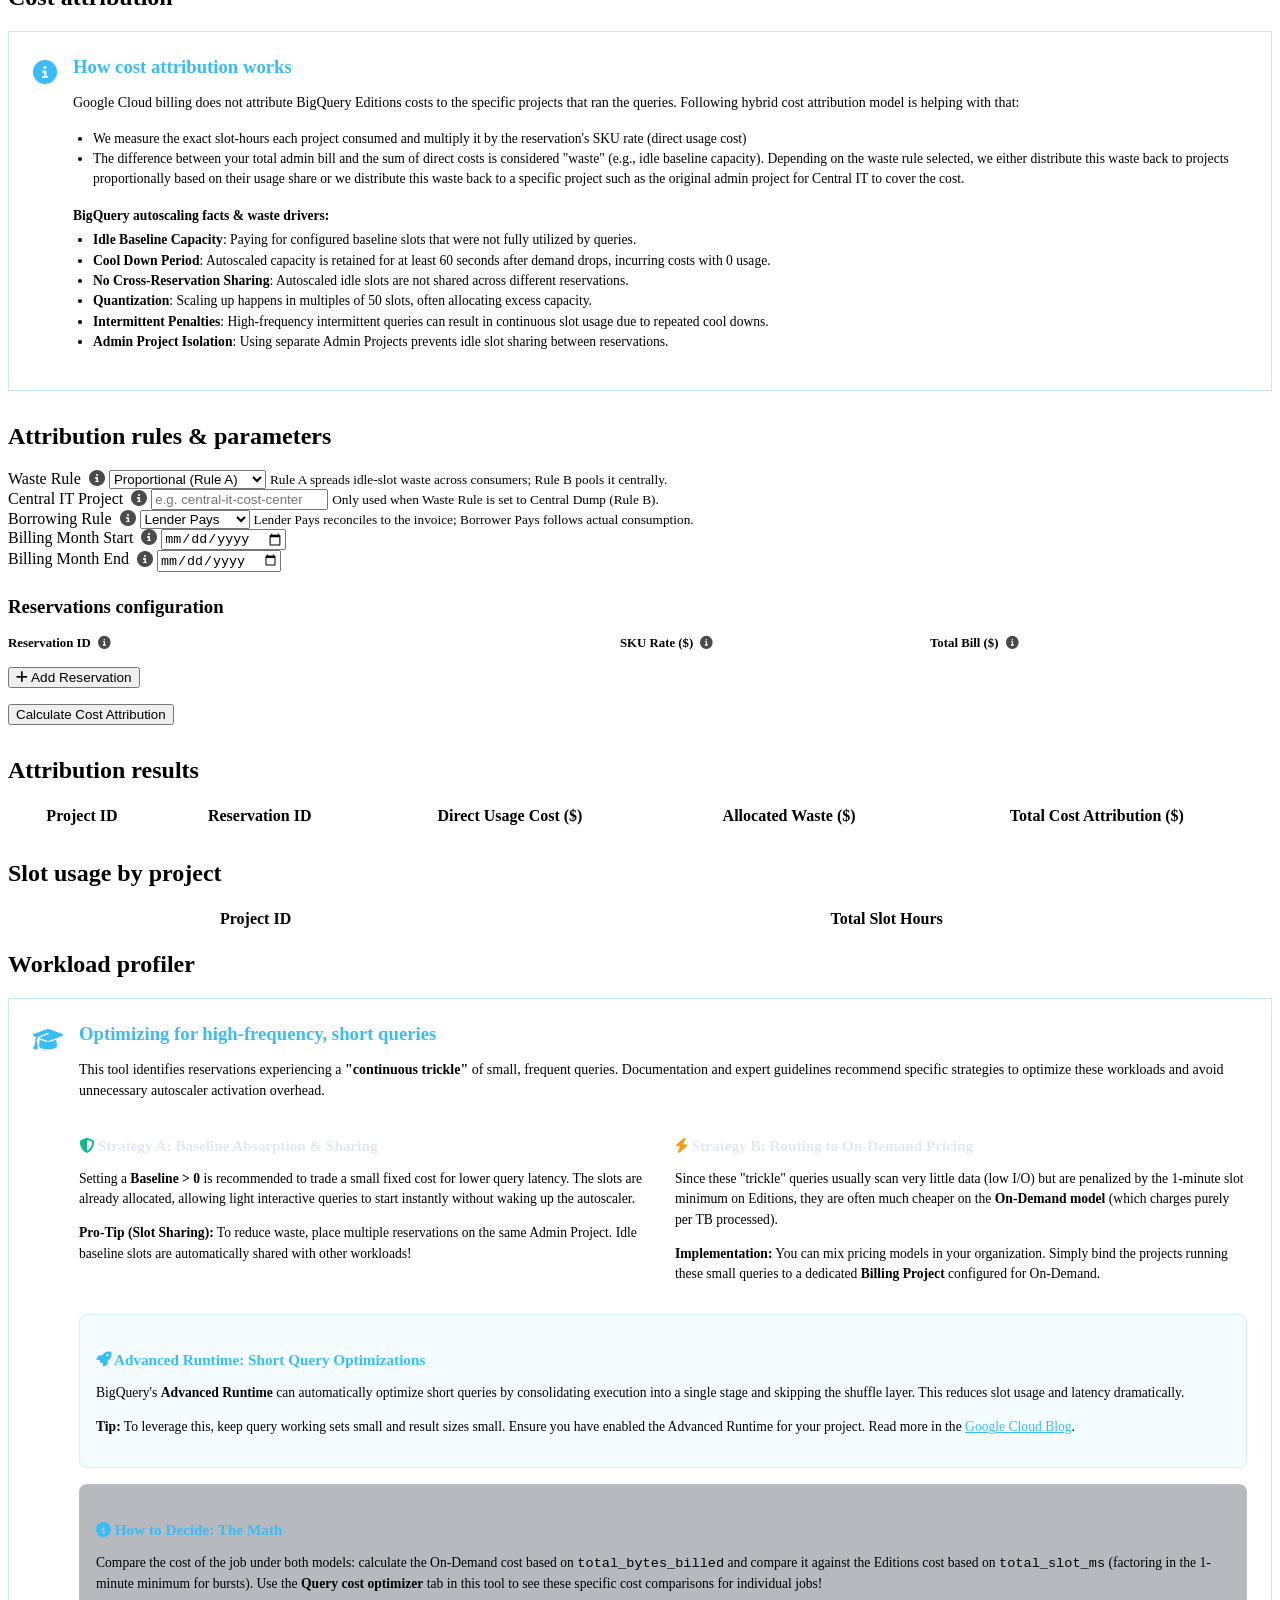
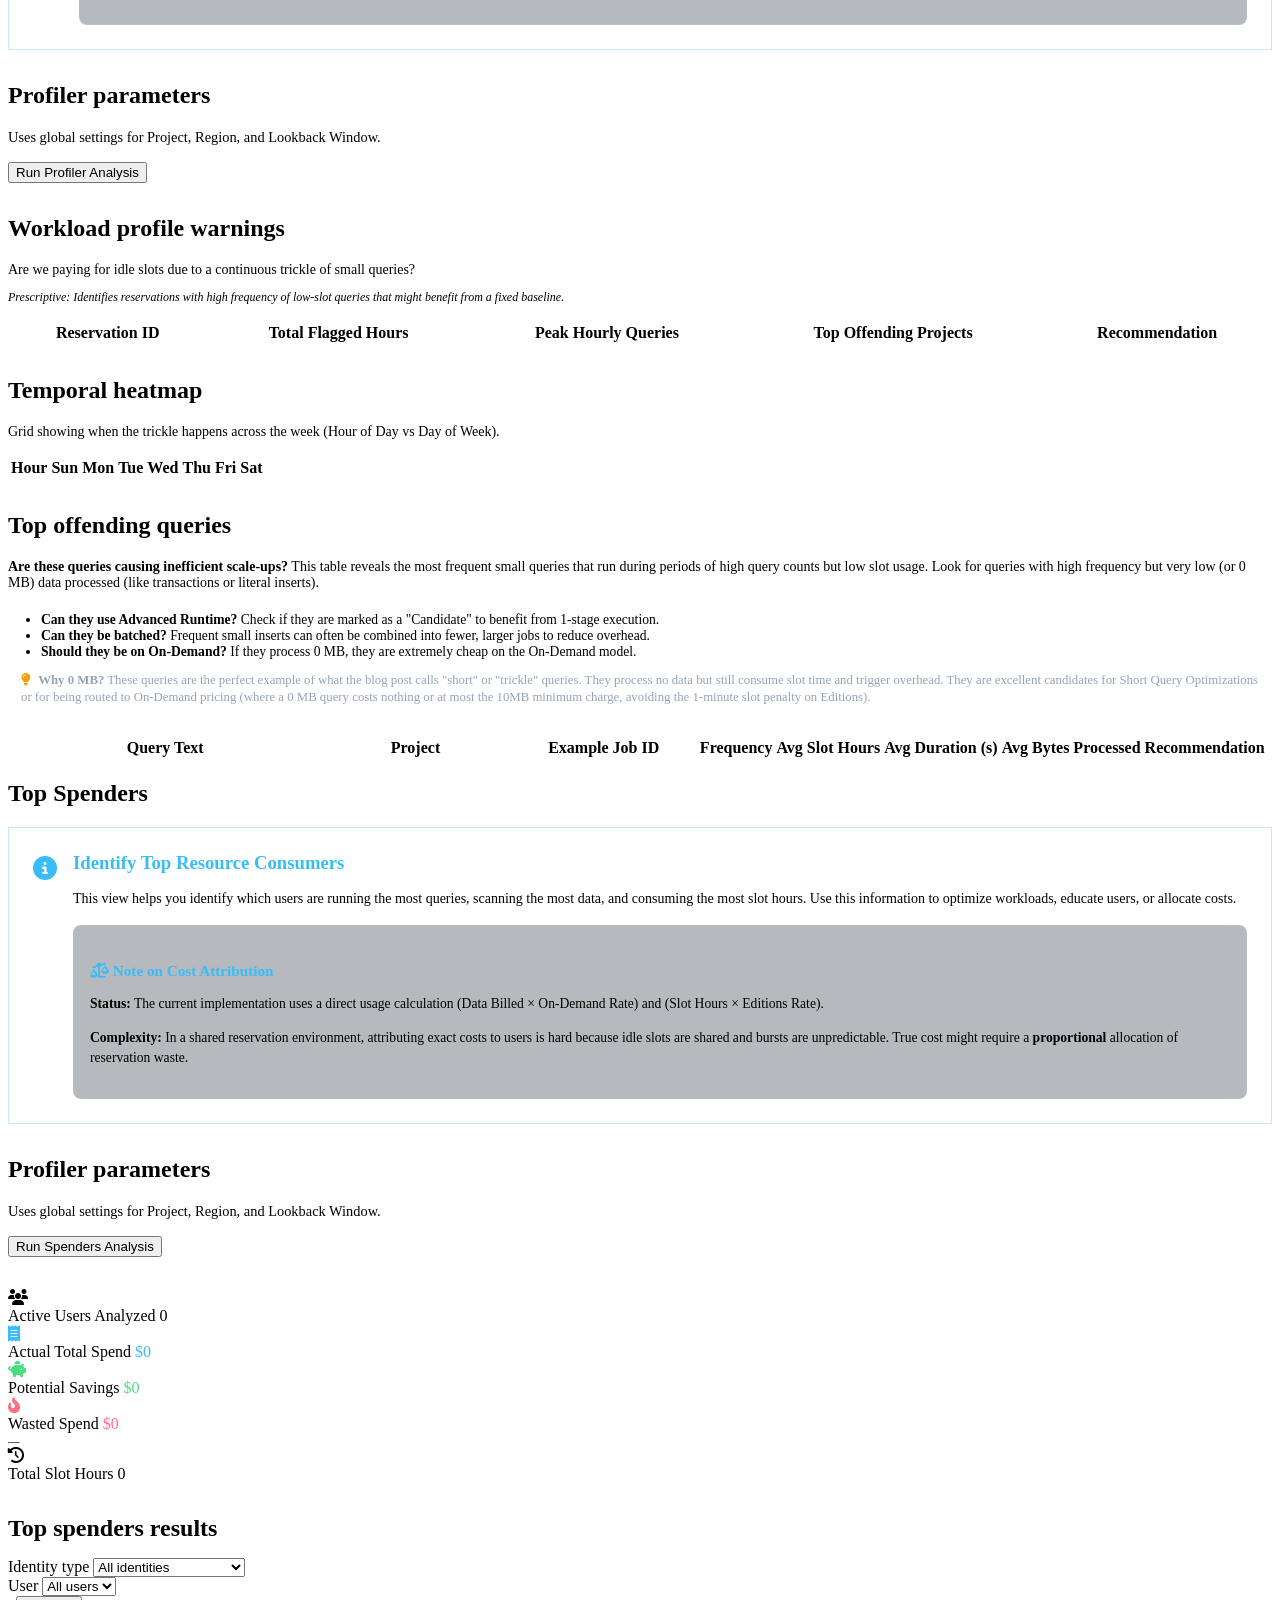
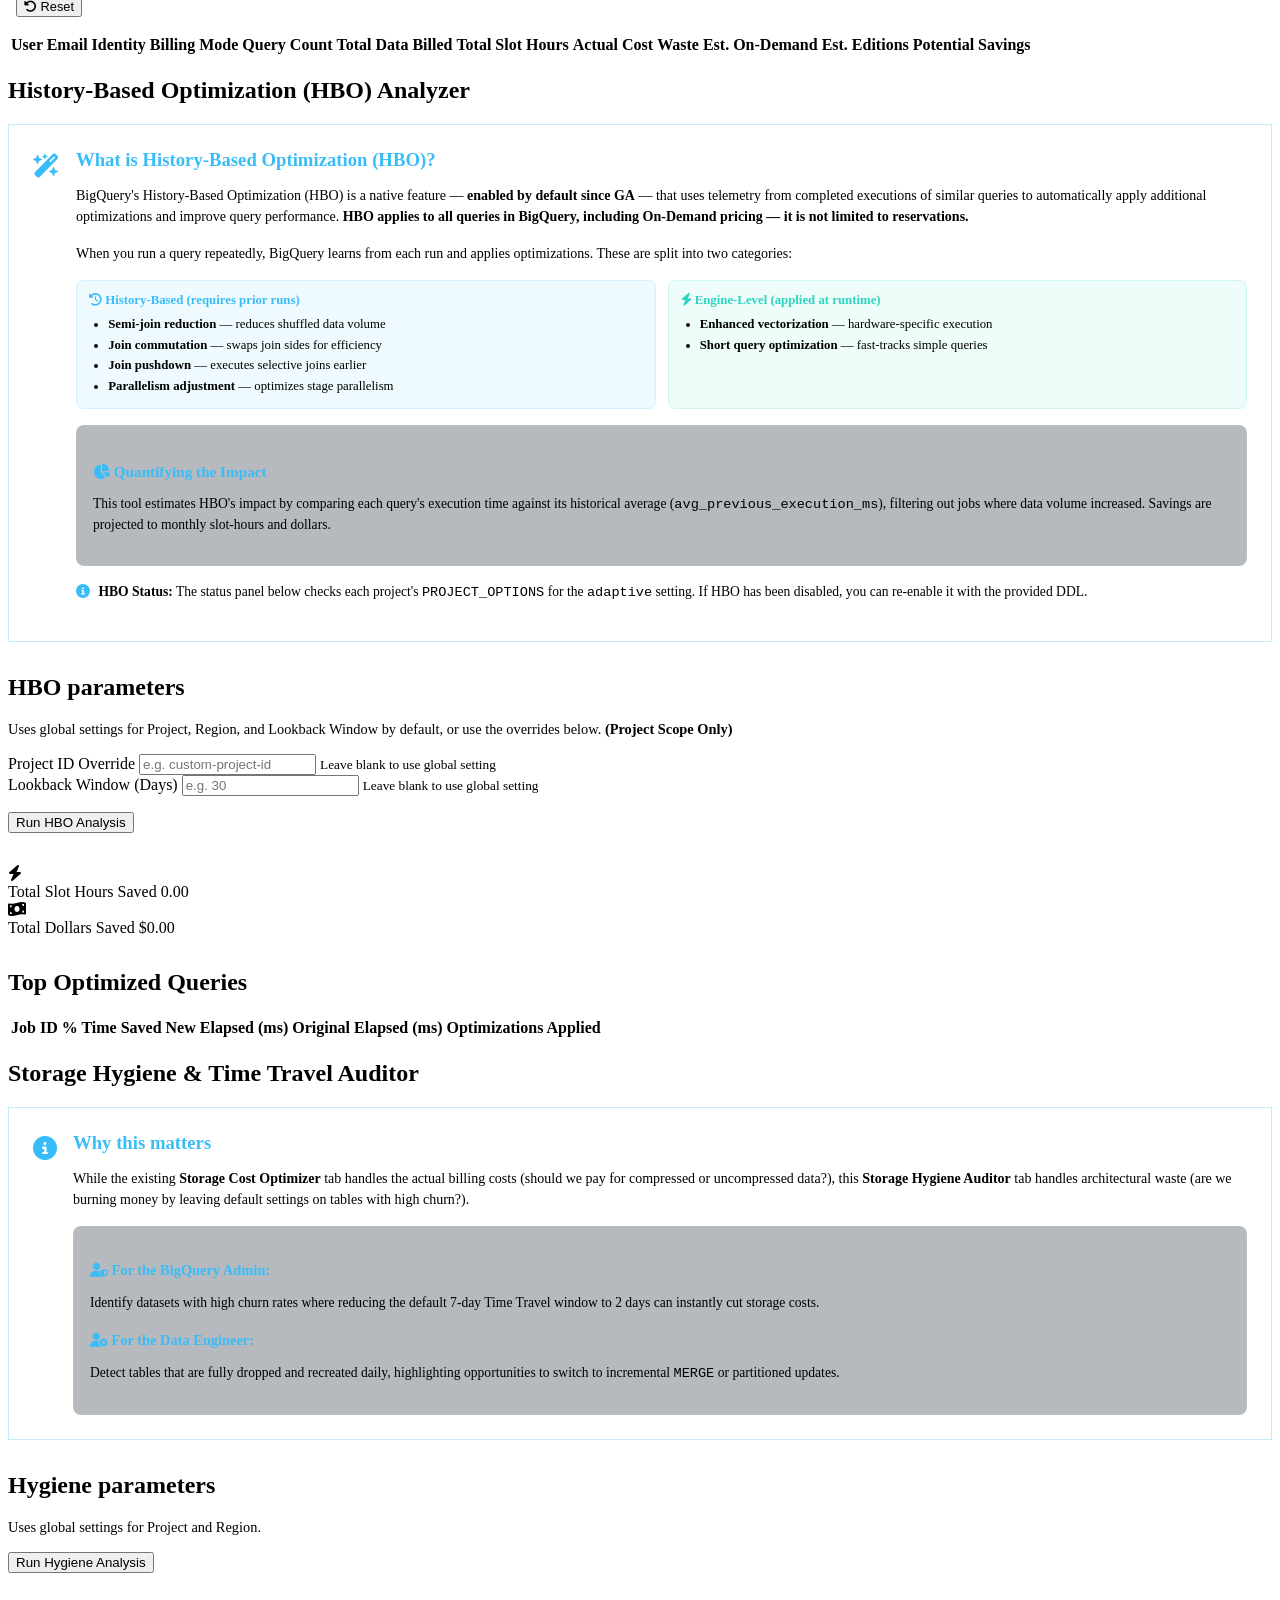
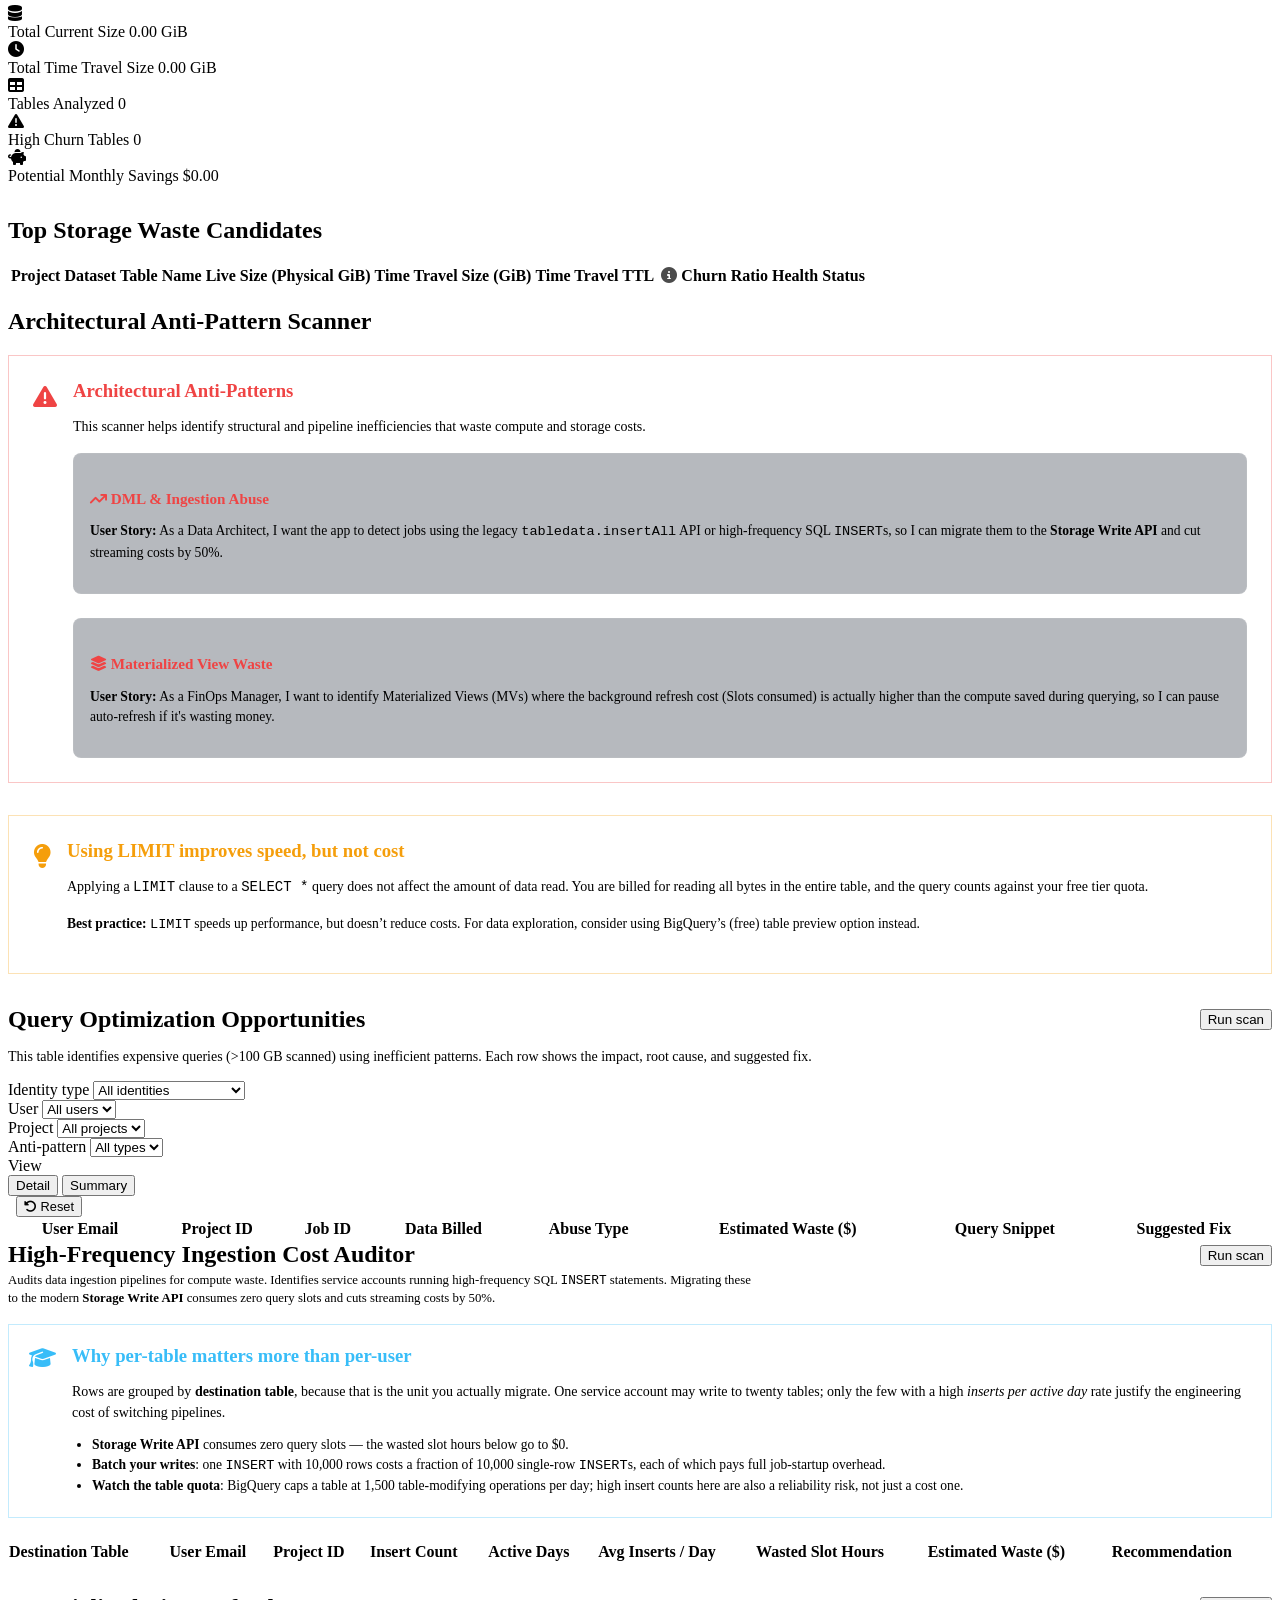
==== commit a8056b37: "feat: add folder-level analysis scope for INFORMATION_SCHEMA queries Enable organization/folder/proj" ====
--- a/static/index.html
+++ b/static/index.html
@@ -495,6 +495,18 @@
                                 <small>
                                     <strong>Required roles:</strong> <code>roles/bigquery.resourceAdmin</code> or <code>roles/bigquery.resourceViewer</code>.<br>
                                     This project owns BigQuery slot reservations and capacity commitments. Leave blank if you run fully on-demand.
+                                </small>
+                            </div>
+                            <div class="form-group">
+                                <label for="cfg-analysis-scope">Analysis scope <span class="tooltip" data-tooltip="Folder-wide covers the parent folder of the configured GCP Project (and subfolders), not the entire organization. The GCP Project must live under the folder you want to analyze."><i class="fa-solid fa-circle-info" style="margin-left: 0.25rem; opacity: 0.7;"></i></span></label>
+                                <select id="cfg-analysis-scope">
+                                    <option value="organization">Organization-wide</option>
+                                    <option value="folder">Folder-wide</option>
+                                    <option value="project">Project only</option>
+                                </select>
+                                <small>
+                                    Controls which <code>INFORMATION_SCHEMA</code> views multi-project modules query.
+                                    Folder-wide uses the parent folder of the Execution Project (and its subfolders).
                                 </small>
                             </div>
                             <div class="form-group">
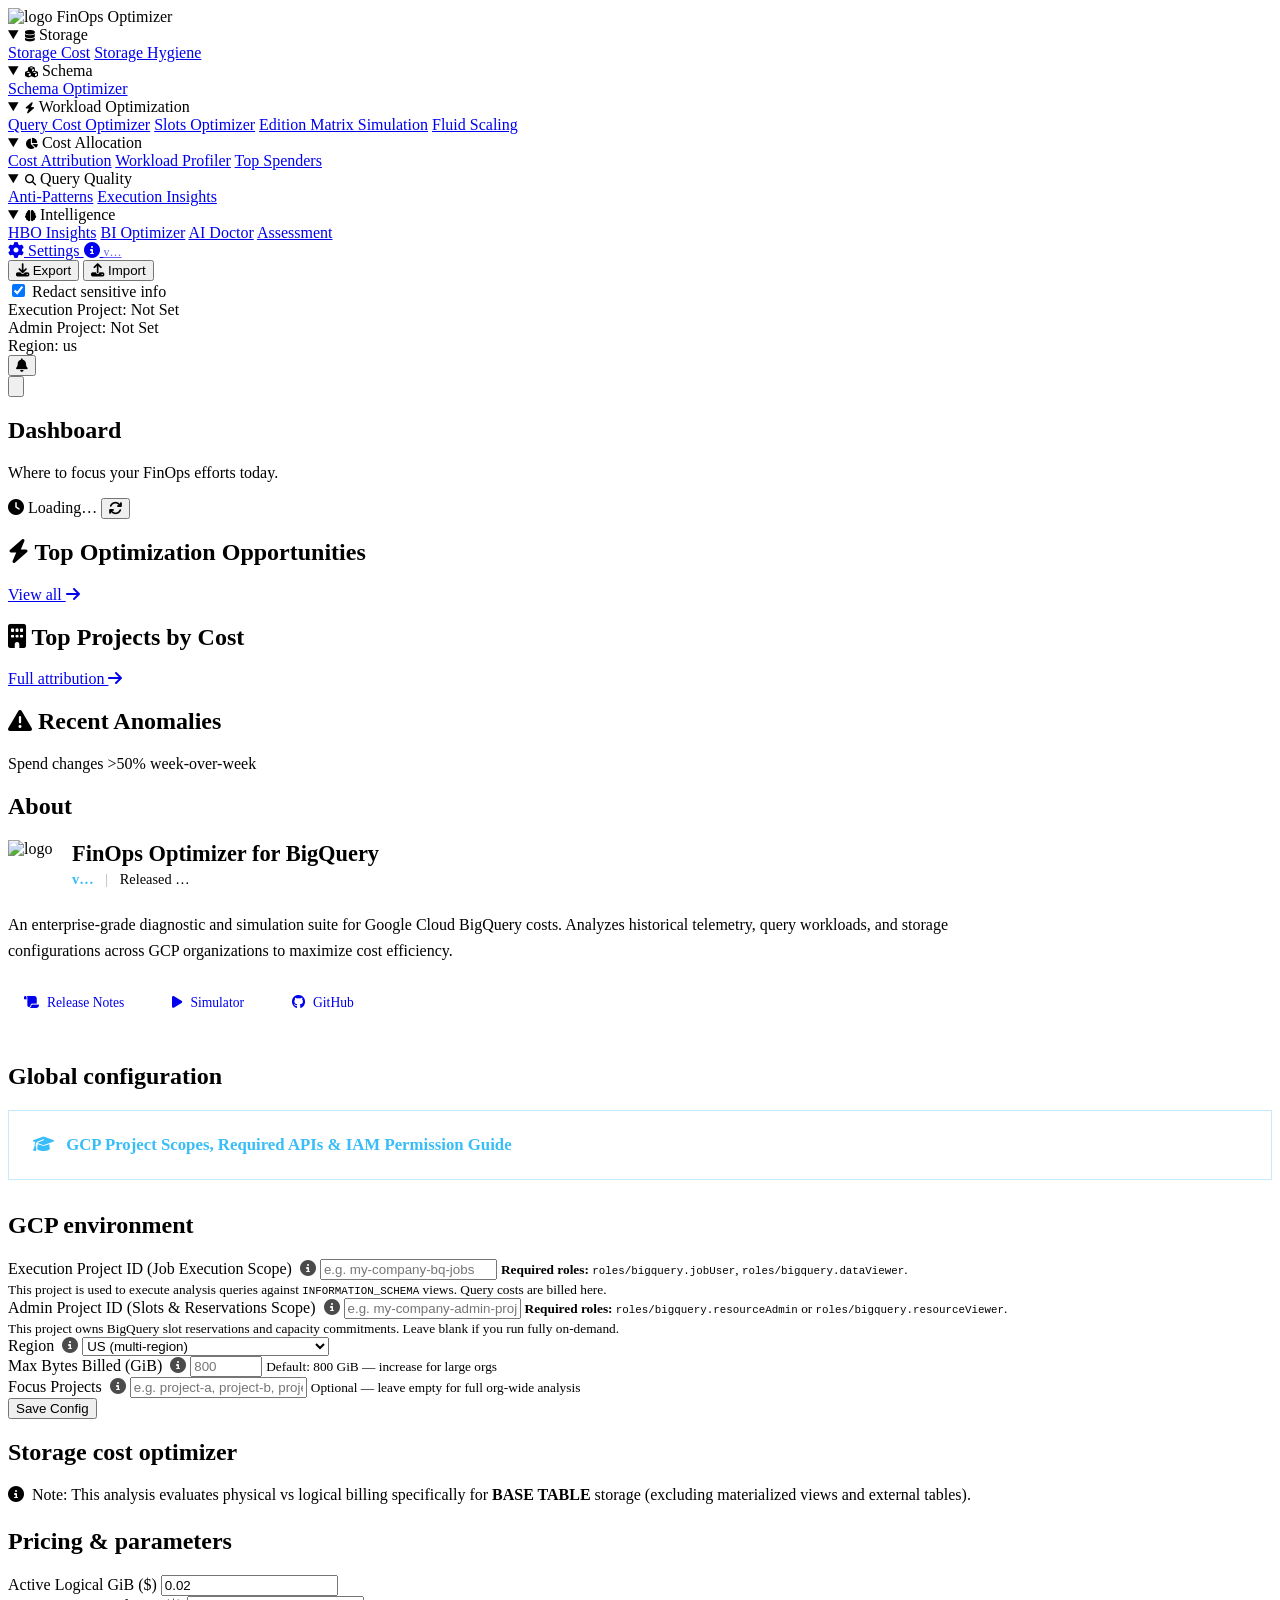
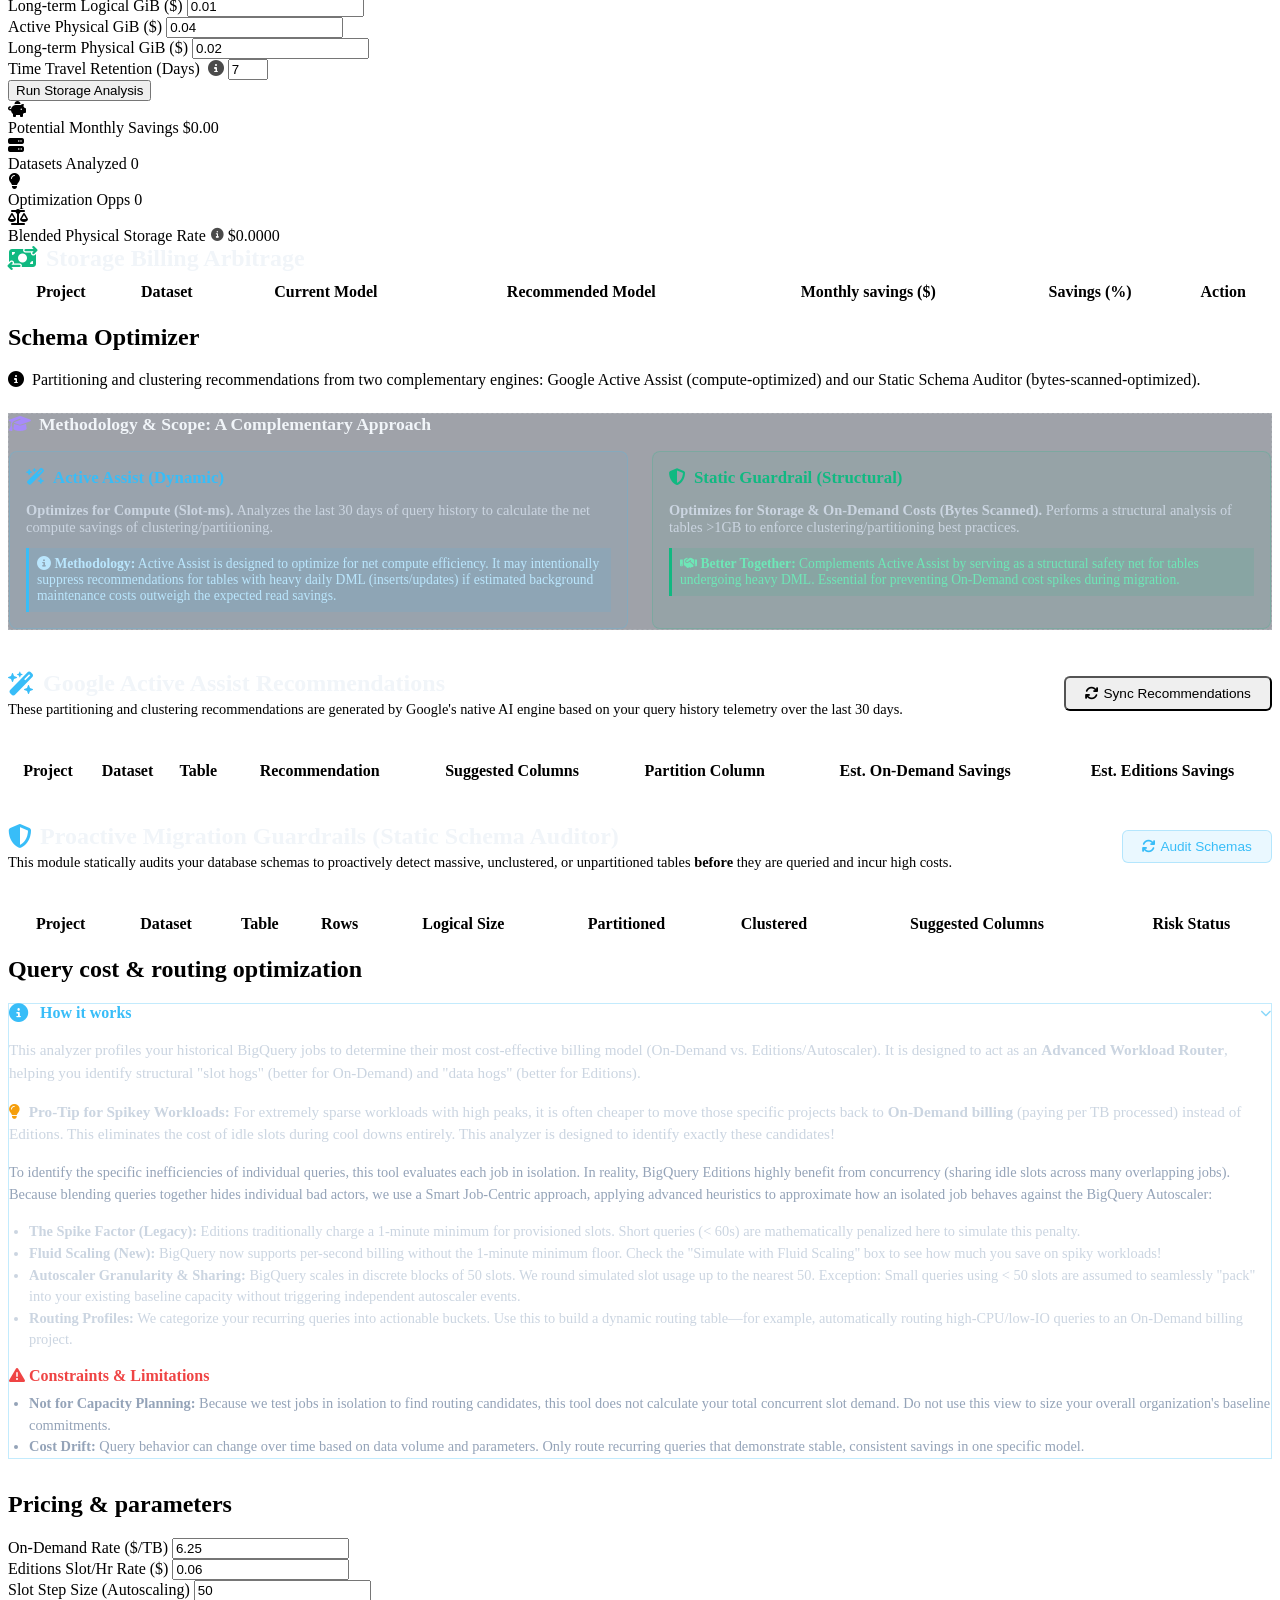
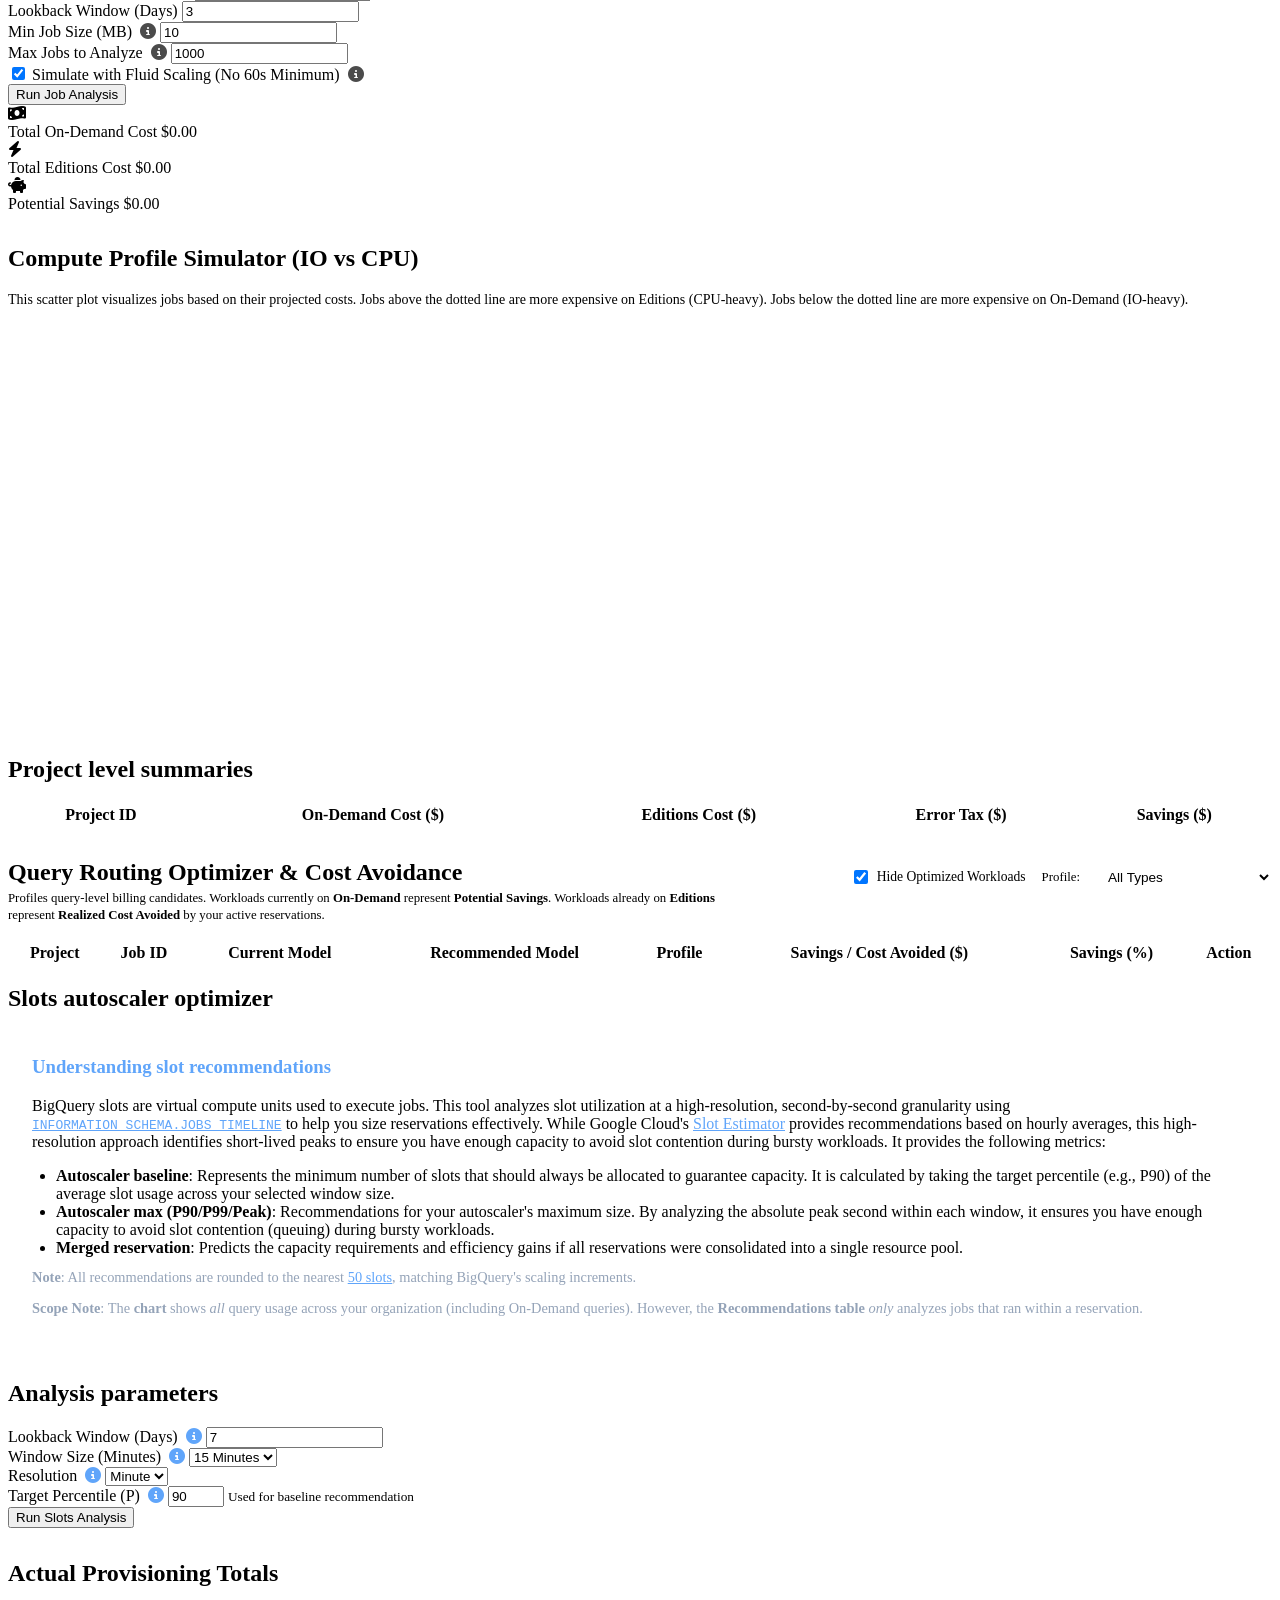
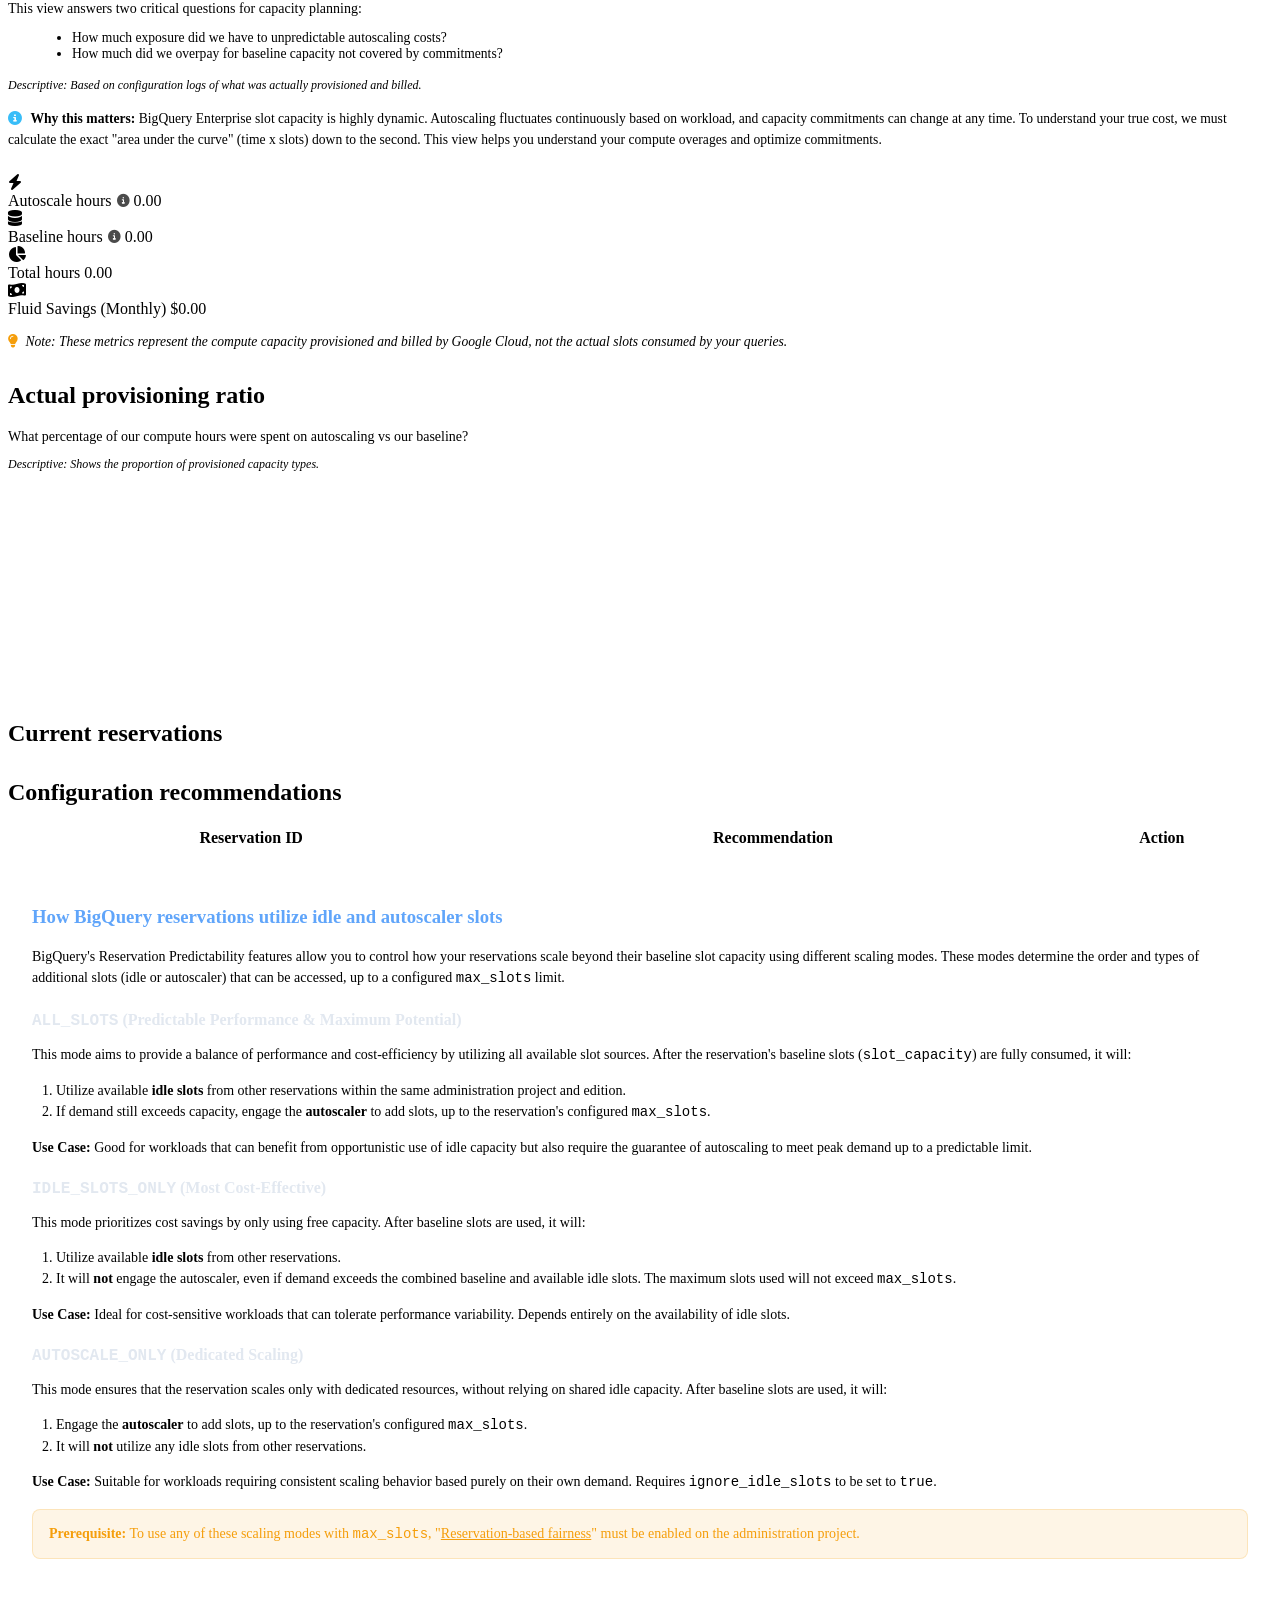
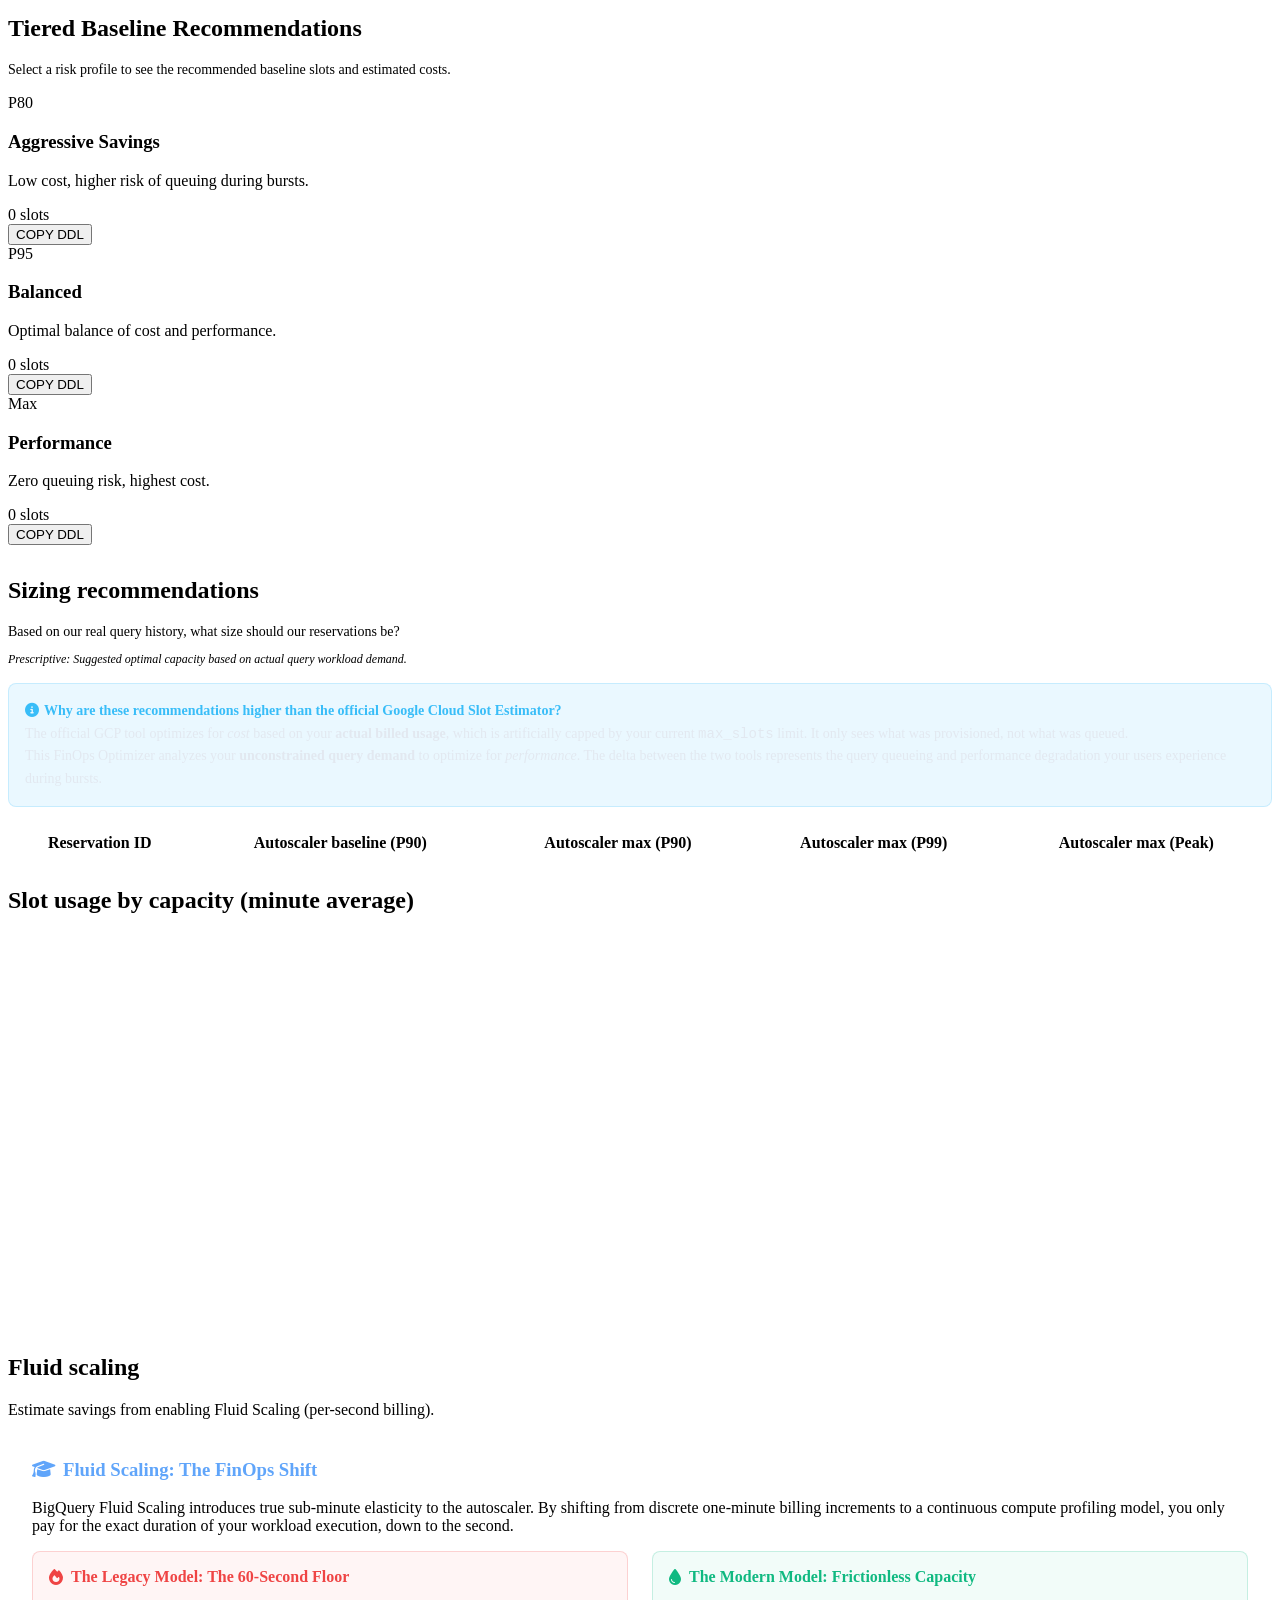
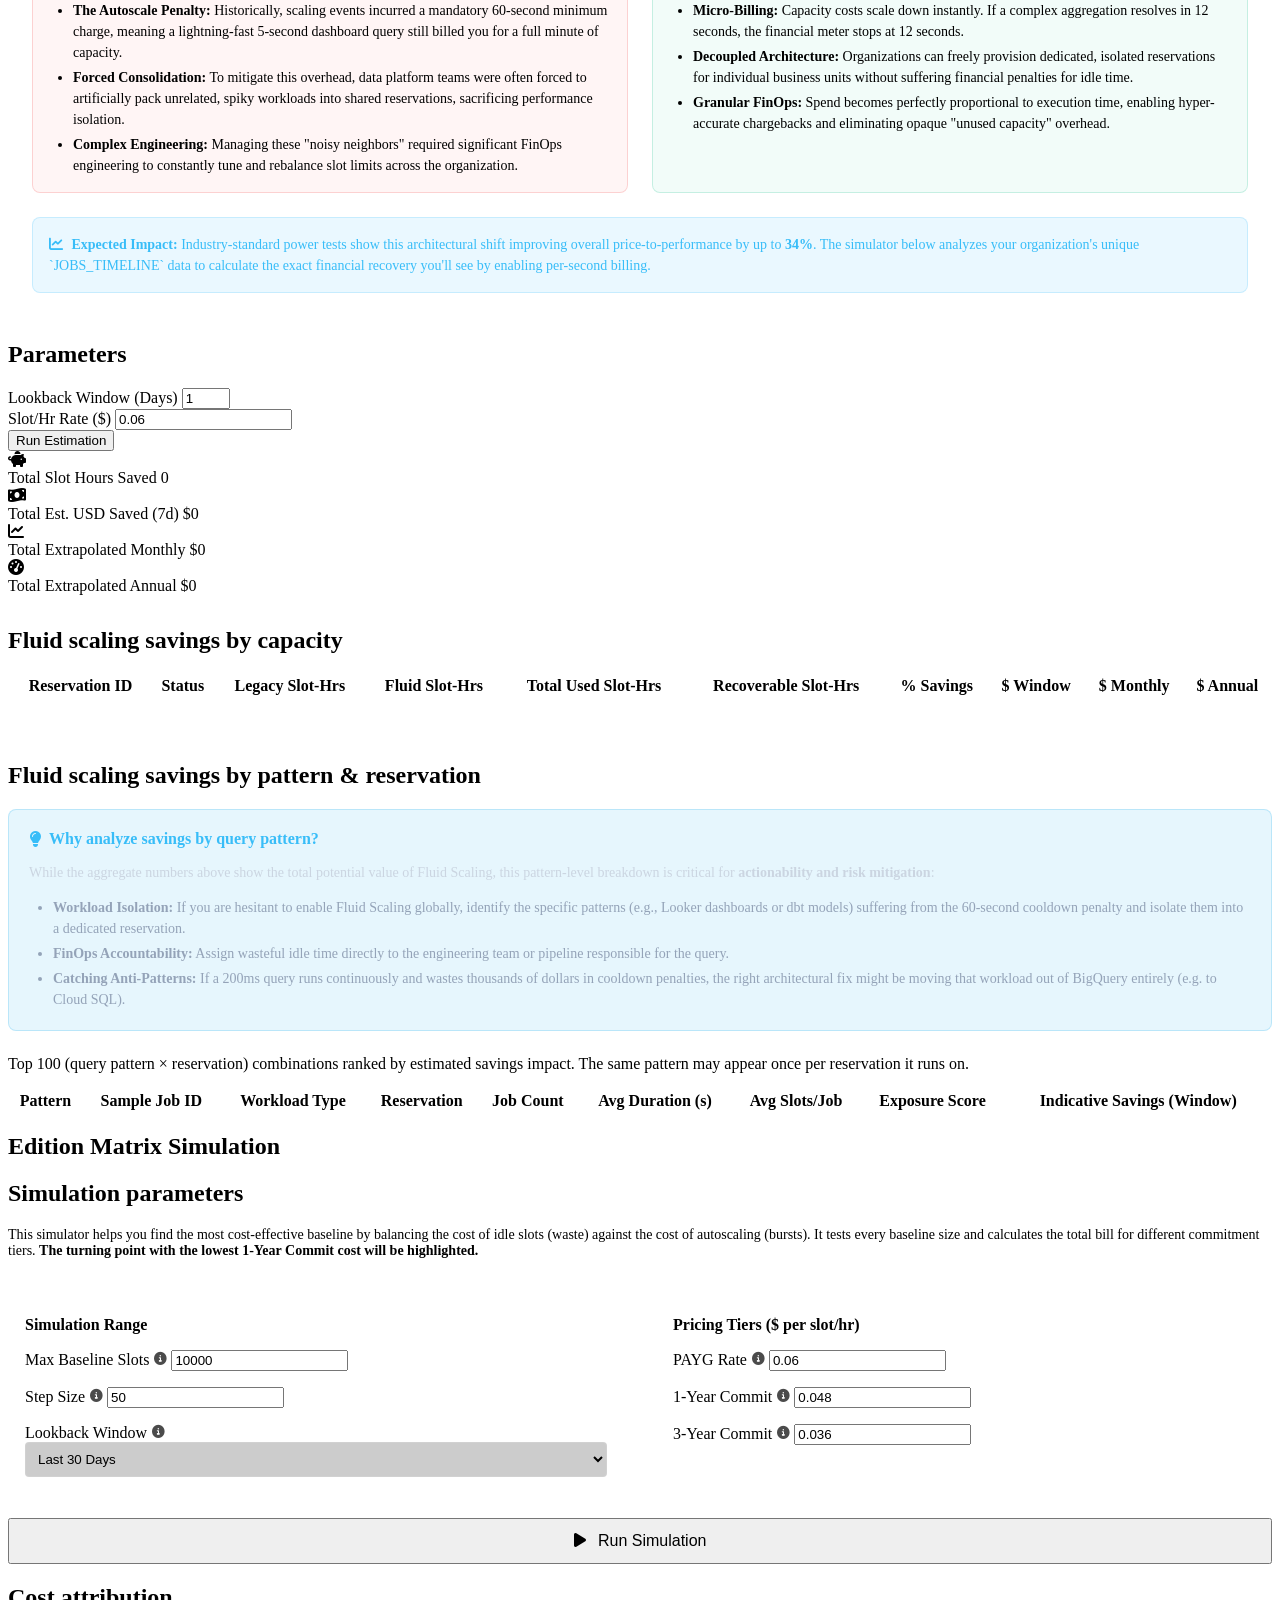
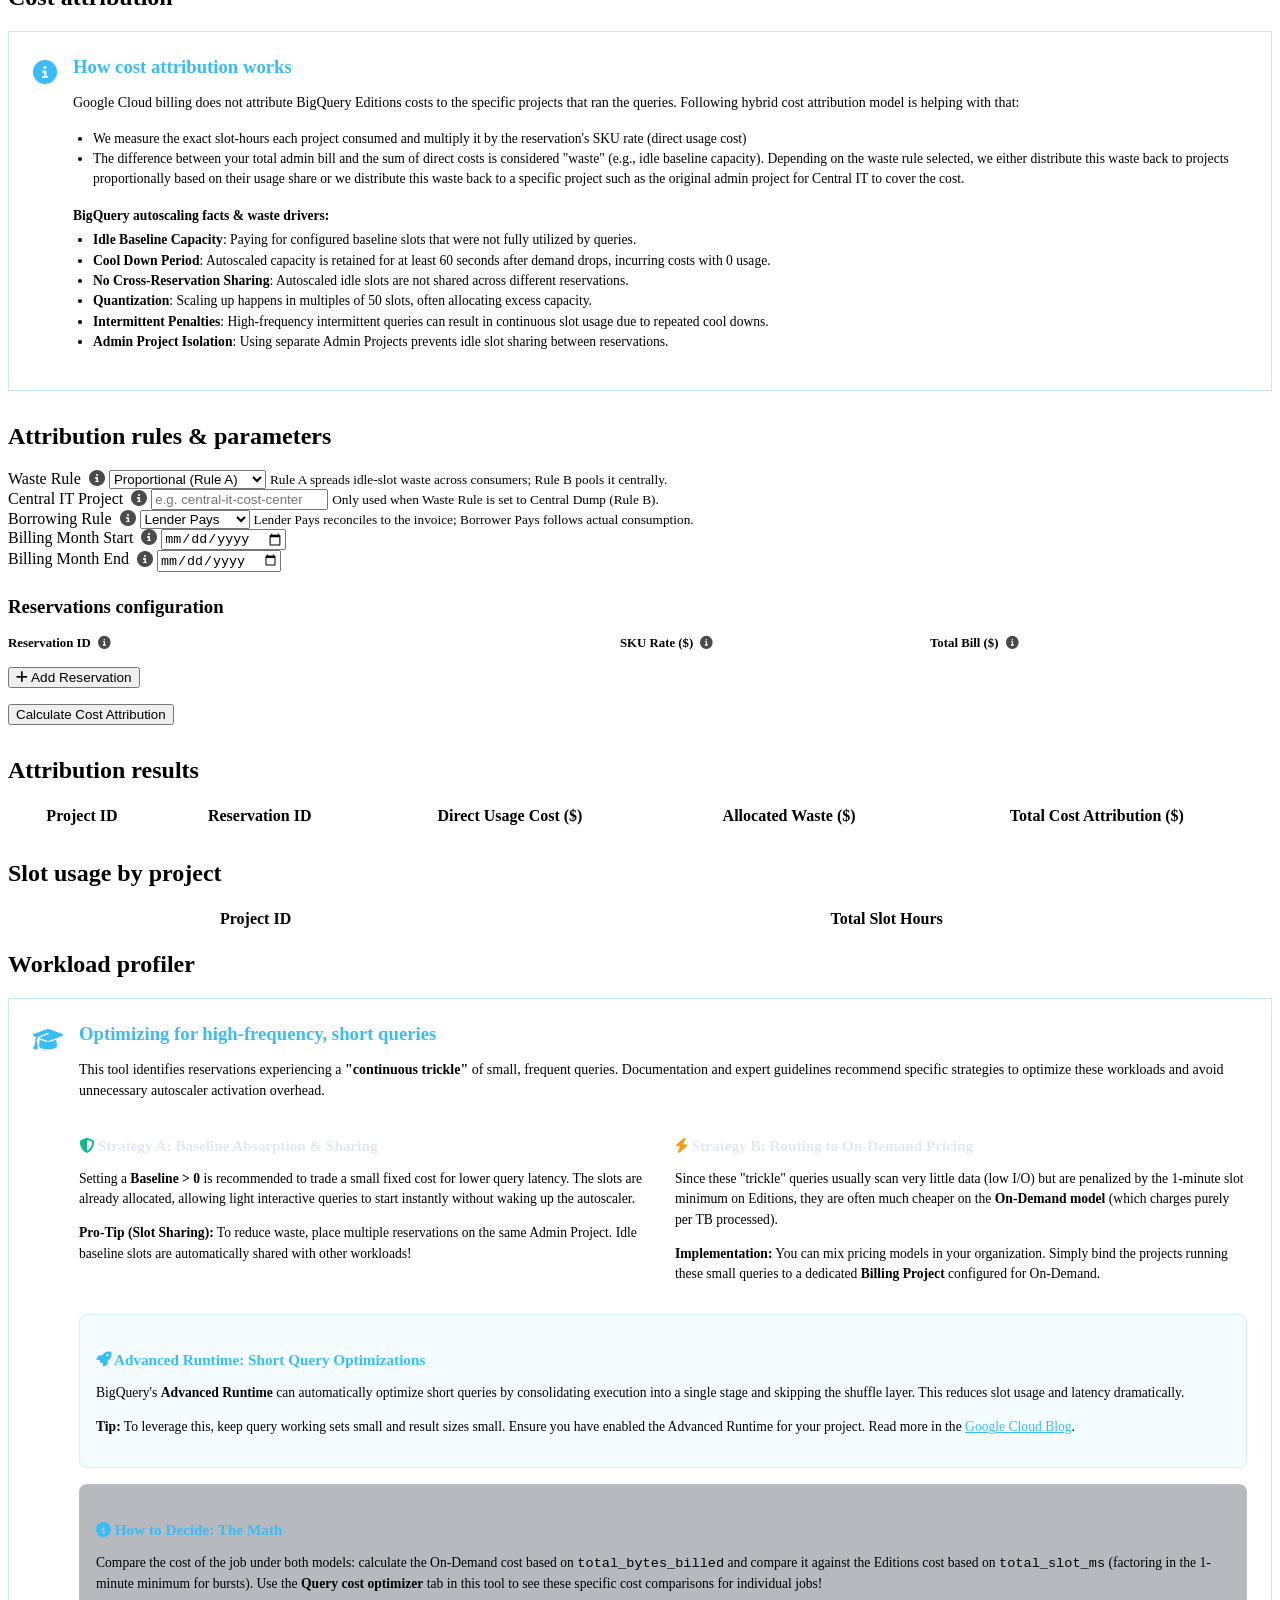
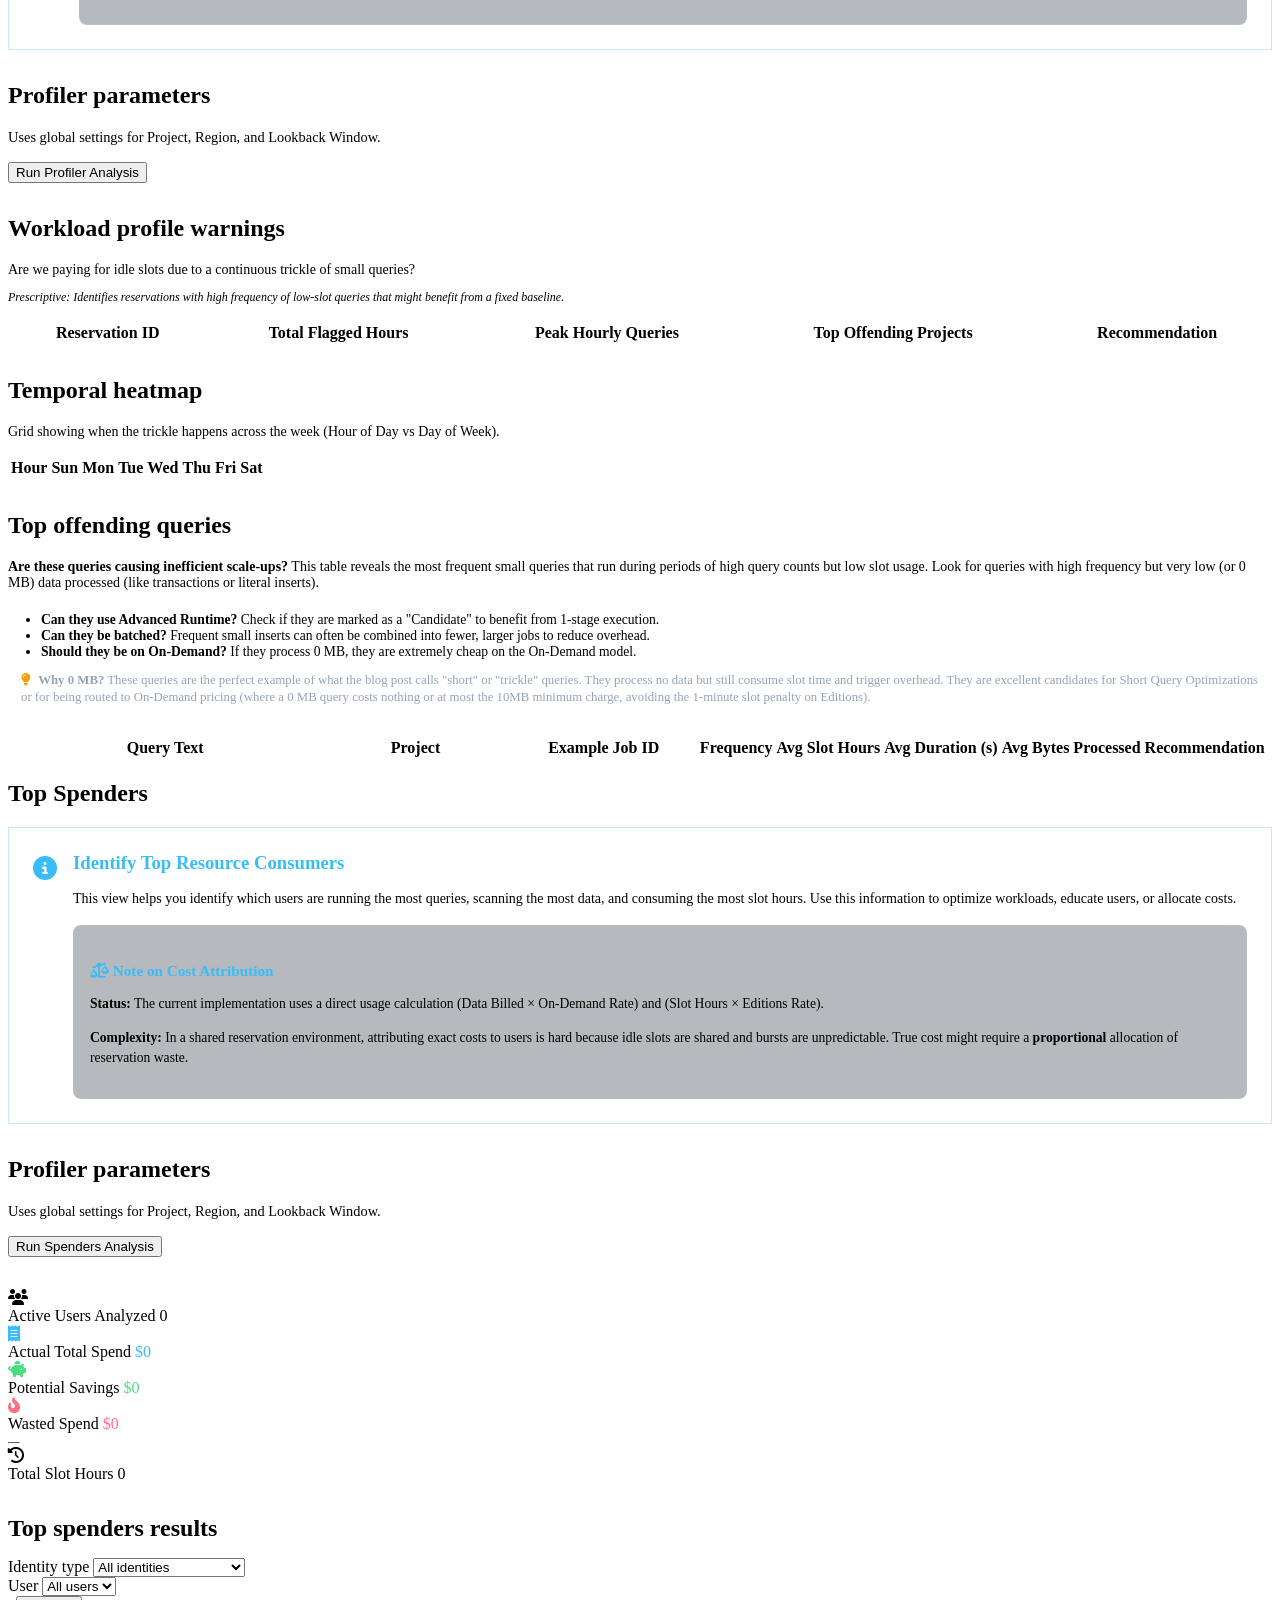
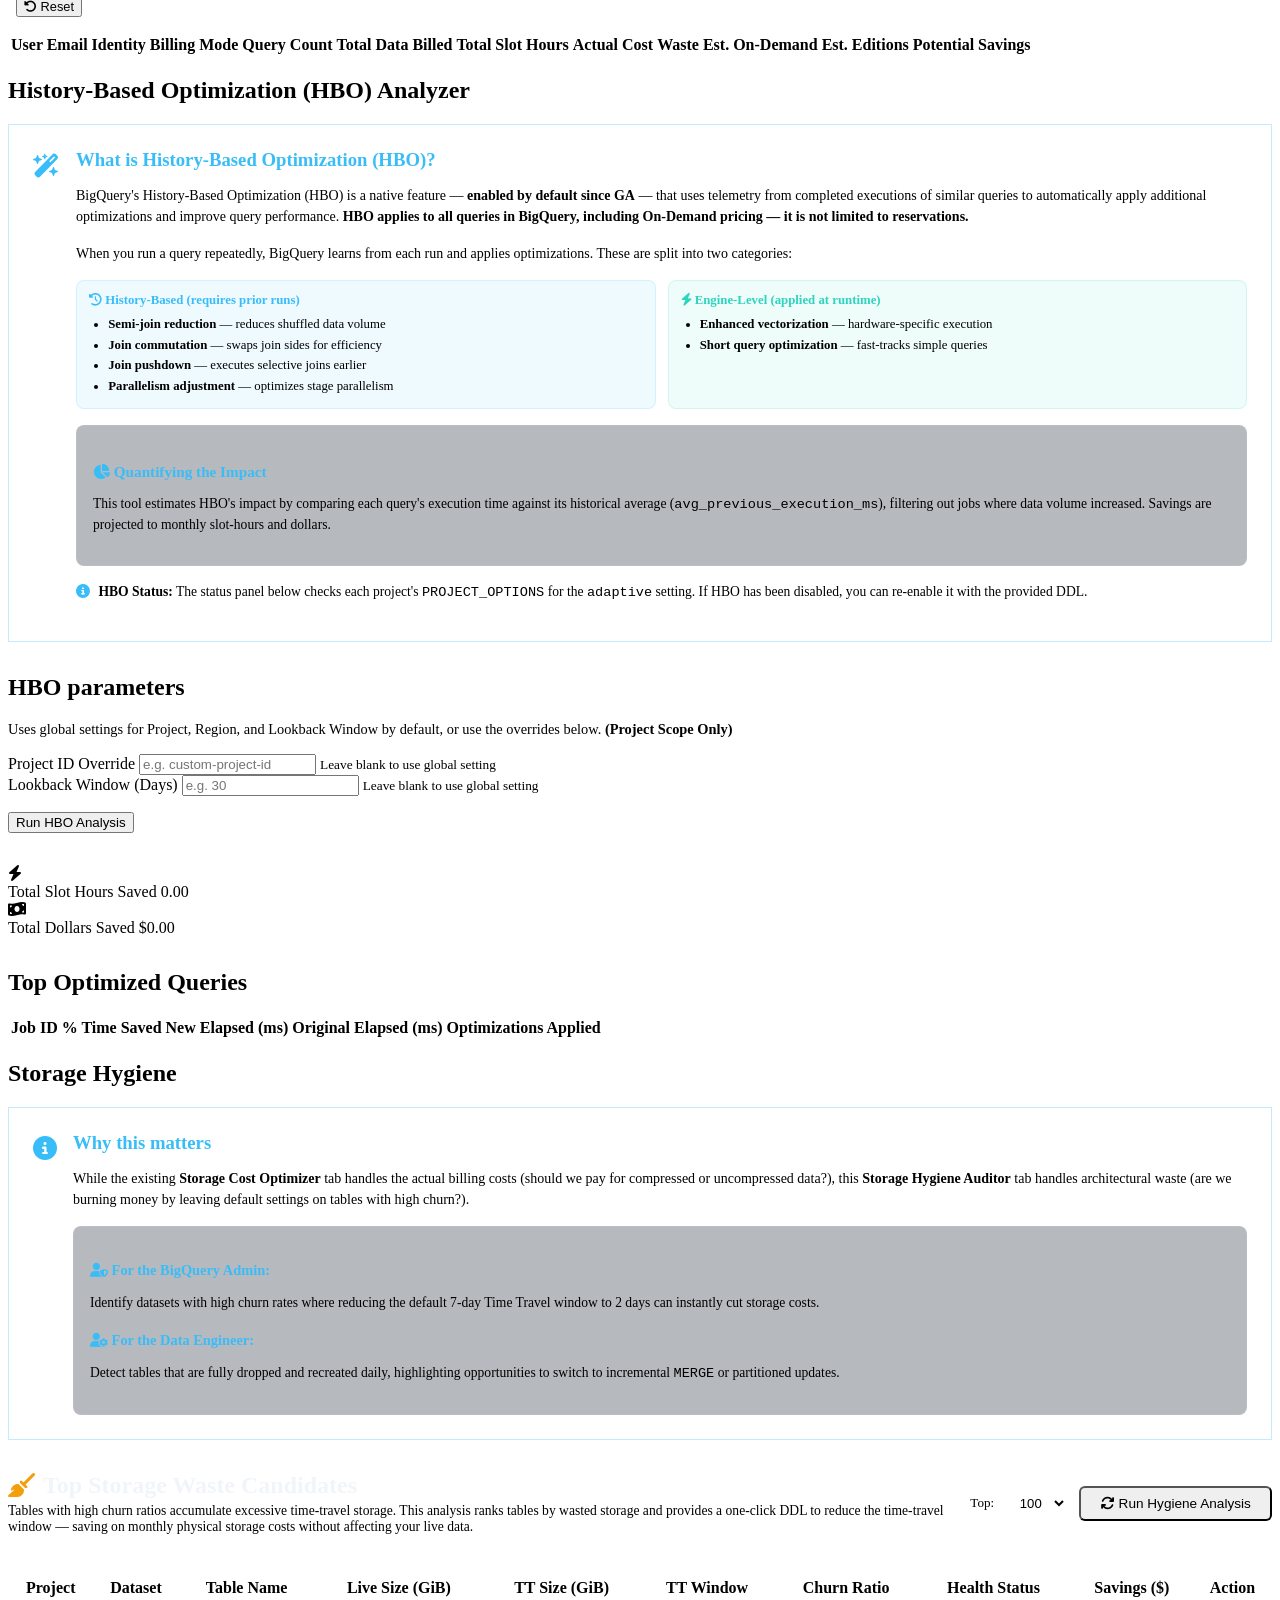
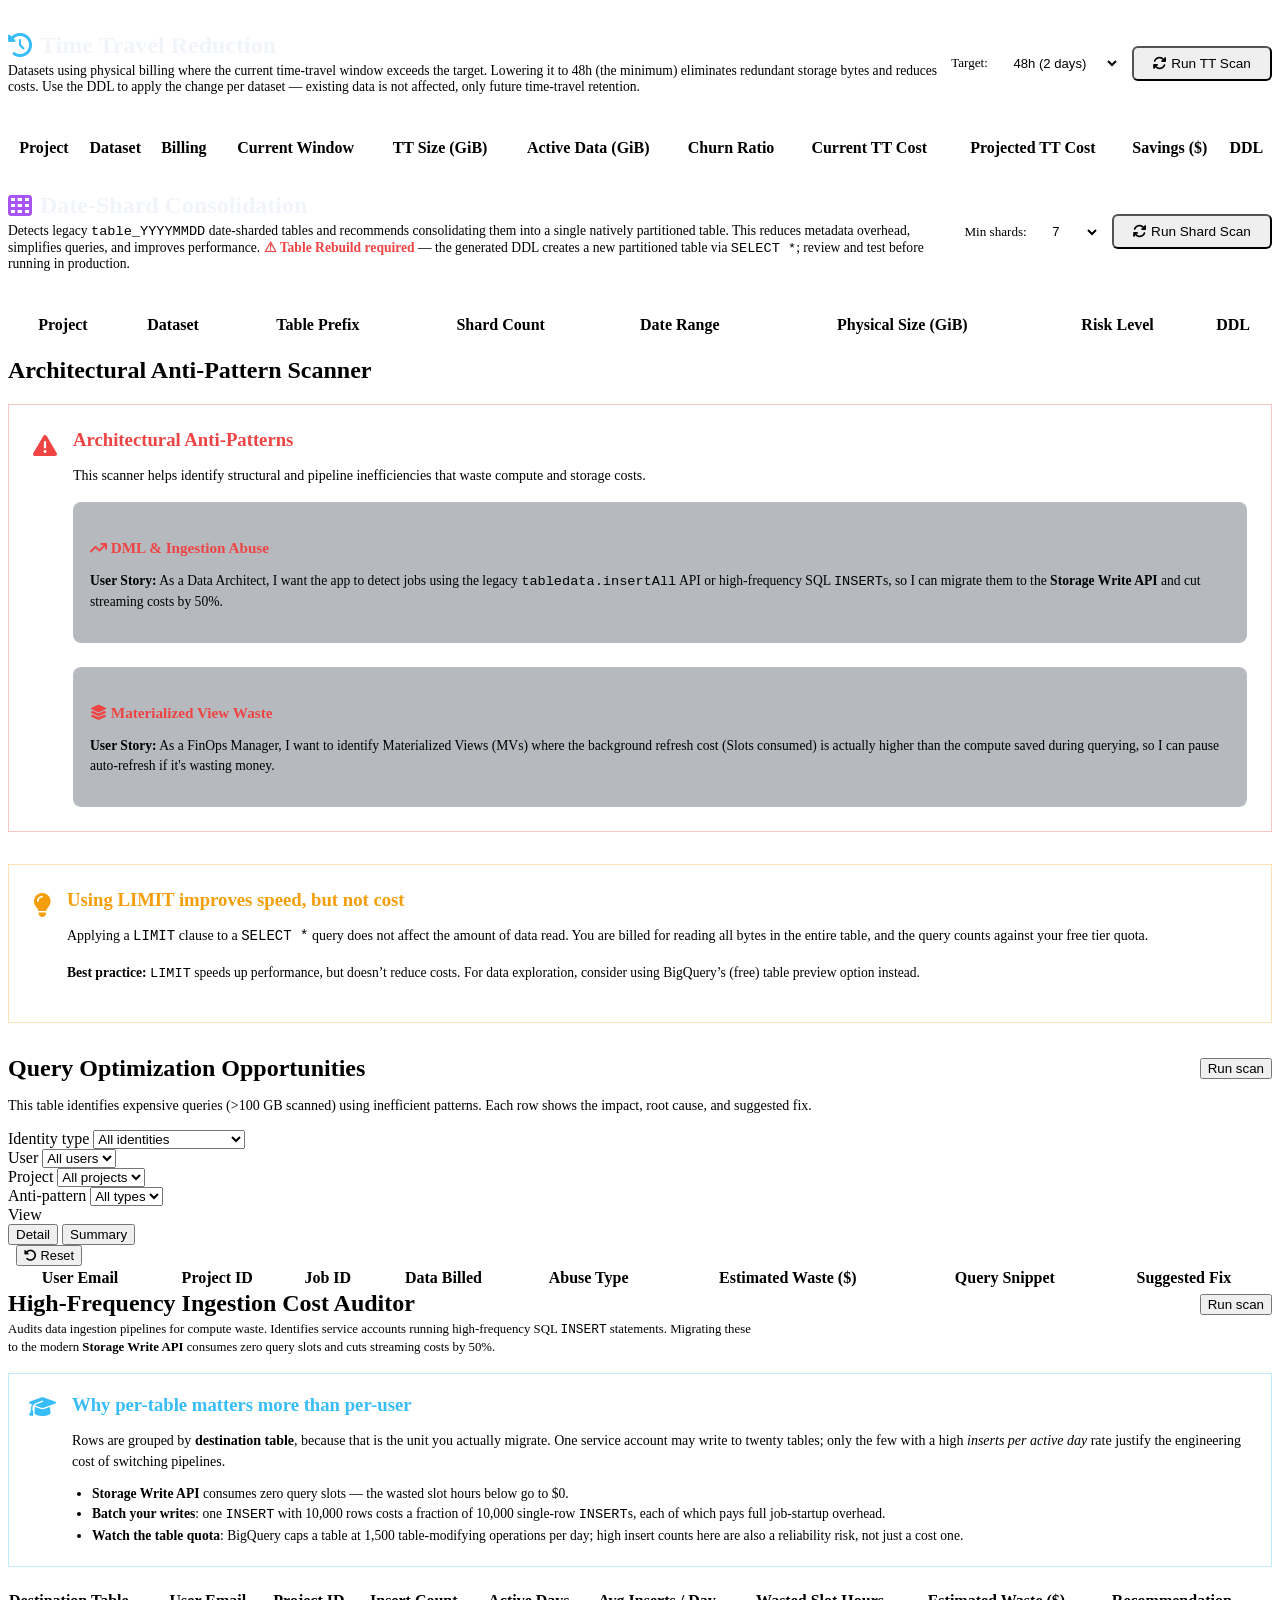
==== commit ba049d49: "Release v1.4.4: FinOps Optimizer for BigQuery" ====
--- a/static/index.html
+++ b/static/index.html
@@ -1,11 +1,7 @@
 <!DOCTYPE html>
-<html lang="en">
+<html lang="en" class="dark-theme">
 <head>
     <meta charset="UTF-8">
-    <meta name="viewport" content="width=device-width, initial-scale=1.0">
-    <title>BQ FinOps optimizer</title>
-    <meta name="description" content="Optimize BigQuery storage and compute costs with actionable insights and glassmorphic UI.">
-    <link rel="icon" type="image/png" href="./static/favicon.png">
 
     <!-- Content-Security-Policy: restricts script/style/font/image origins to
          this app plus the specific CDNs used below. Note: <meta> delivery
@@ -24,11 +20,21 @@
         object-src 'none';
         base-uri 'self';
     ">
-
-    <!-- Google Fonts: Inter -->
+    <meta name="viewport" content="width=device-width, initial-scale=1.0">
+    <meta name="color-scheme" content="dark light">
+    <title>FinOps Optimizer for BigQuery</title>
+    <meta name="description" content="Optimize BigQuery storage and compute costs with actionable insights and glassmorphic UI.">
+    <link rel="icon" type="image/png" href="./static/favicon.png">
+
+    <!-- Theme bootstrap: must execute before first paint to avoid a
+         flash of the wrong theme. External (not inline) because the CSP below
+         sets script-src 'self' with no 'unsafe-inline'. -->
+    <script src="./static/theme-boot.js"></script>
+
+    <!-- Google Fonts: Inter + JetBrains Mono -->
     <link rel="preconnect" href="https://fonts.googleapis.com">
     <link rel="preconnect" href="https://fonts.gstatic.com" crossorigin>
-    <link href="https://fonts.googleapis.com/css2?family=Inter:wght@300;400;500;600;700&display=swap" rel="stylesheet">
+    <link href="https://fonts.googleapis.com/css2?family=Inter:wght@300;400;500;600;700&family=JetBrains+Mono:wght@400;500;600;700&display=swap" rel="stylesheet">
 
     <!-- FontAwesome for icons (SRI hash verified against cdnjs's own published
          integrity metadata for this exact library+version). -->
@@ -105,7 +111,7 @@
         }
     </style>
 </head>
-<body class="dark-theme">
+<body>
     <div class="app-container">
         <!-- Sidebar -->
         <aside class="sidebar">
@@ -235,7 +241,7 @@
                     </div>
                     <div class="info-item">
                         <span class="label">Region:</span>
-                        <span class="value" id="current-region">region-us</span>
+                        <span class="value" id="current-region">us</span>
                     </div>
                     <div class="info-item" id="scope-badge-container" style="display: none;">
                         <span class="label">Scope:</span>
@@ -259,6 +265,13 @@
                         </div>
                     </div>
 
+                    <!-- Theme Toggle -->
+                    <button id="theme-toggle" title="Toggle light / dark theme" aria-label="Toggle theme" aria-pressed="false">
+                        <svg class="theme-icon" viewBox="0 0 24 24" fill="none" stroke="currentColor" stroke-width="2" stroke-linecap="round" stroke-linejoin="round" aria-hidden="true">
+                            <path d="M12 3v1m0 16v1m9-9h-1M4 12H3m15.364 6.364l-.707-.707M6.343 6.343l-.707-.707m12.728 0l-.707.707M6.343 17.657l-.707.707M16 12a4 4 0 1 1-8 0 4 4 0 0 1 8 0z" />
+                            <path d="M12 8a4 4 0 0 1 4 4 4 4 0 0 1-4 4z" fill="currentColor" stroke="none" />
+                        </svg>
+                    </button>
                 </div>
             </header>
 
@@ -347,7 +360,7 @@
                         <div style="display: flex; align-items: center; gap: 1rem; margin-bottom: 1.5rem;">
                             <img src="./static/favicon.png" alt="logo" style="width: 48px; height: 48px; object-fit: contain;">
                             <div>
-                                <h2 id="about-app-name" style="margin: 0; font-size: 1.4rem;">BigQuery FinOps Optimizer</h2>
+                                <h2 id="about-app-name" style="margin: 0; font-size: 1.4rem;">FinOps Optimizer for BigQuery</h2>
                                 <p style="margin: 0.25rem 0 0; color: var(--text-secondary); font-size: 0.9rem;">
                                     <span id="about-version" style="font-weight: 600; color: #38bdf8;">v…</span>
                                     <span style="margin: 0 0.5rem; opacity: 0.3;">|</span>
@@ -364,10 +377,10 @@
                             <a id="about-changelog-link" href="#" target="_blank" rel="noopener noreferrer" class="btn-primary" style="text-decoration: none; font-size: 0.85rem; padding: 0.5rem 1rem;">
                                 <i class="fa-solid fa-scroll" style="margin-right: 0.5rem;"></i>Release Notes
                             </a>
-                            <a id="about-demo-link" href="#" target="_blank" rel="noopener noreferrer" class="btn-primary" style="text-decoration: none; font-size: 0.85rem; padding: 0.5rem 1rem; background: rgba(56, 189, 248, 0.15); border: 1px solid rgba(56, 189, 248, 0.3);">
+                            <a id="about-demo-link" href="#" target="_blank" rel="noopener noreferrer" class="btn-secondary btn-about-simulator" style="text-decoration: none; font-size: 0.85rem; padding: 0.5rem 1rem;">
                                 <i class="fa-solid fa-play" style="margin-right: 0.5rem;"></i>Simulator
                             </a>
-                            <a id="about-repo-link" href="#" target="_blank" rel="noopener noreferrer" class="btn-primary" style="text-decoration: none; font-size: 0.85rem; padding: 0.5rem 1rem; background: rgba(255,255,255,0.05); border: 1px solid rgba(255,255,255,0.1);">
+                            <a id="about-repo-link" href="#" target="_blank" rel="noopener noreferrer" class="btn-secondary btn-about-github" style="text-decoration: none; font-size: 0.85rem; padding: 0.5rem 1rem;">
                                 <i class="fa-brands fa-github" style="margin-right: 0.5rem;"></i>GitHub
                             </a>
                         </div>
@@ -391,7 +404,7 @@
                         
                         <div style="margin-top: 1.25rem; color: var(--text-secondary); font-size: 0.875rem; line-height: 1.6;">
                             <p style="margin-bottom: 1.25rem;">
-                                BigQuery FinOps Optimizer decouples <strong>query execution</strong>, <strong>slot reservation management</strong>, and <strong>workload target scopes</strong> so you can run organization-wide audits securely without needing administrative permissions across every single workload project.
+                                FinOps Optimizer for BigQuery decouples <strong>query execution</strong>, <strong>slot reservation management</strong>, and <strong>workload target scopes</strong> so you can run organization-wide audits securely without needing administrative permissions across every single workload project.
                             </p>
 
                             <div class="scope-cards-grid" style="display: grid; grid-template-columns: repeat(auto-fit, minmax(280px, 1fr)); gap: 1.25rem; margin-top: 0.75rem;">
@@ -498,28 +511,63 @@
                                 </small>
                             </div>
                             <div class="form-group">
-                                <label for="cfg-analysis-scope">Analysis scope <span class="tooltip" data-tooltip="Folder-wide covers the parent folder of the configured GCP Project (and subfolders), not the entire organization. The GCP Project must live under the folder you want to analyze."><i class="fa-solid fa-circle-info" style="margin-left: 0.25rem; opacity: 0.7;"></i></span></label>
-                                <select id="cfg-analysis-scope">
-                                    <option value="organization">Organization-wide</option>
-                                    <option value="folder">Folder-wide</option>
-                                    <option value="project">Project only</option>
-                                </select>
-                                <small>
-                                    Controls which <code>INFORMATION_SCHEMA</code> views multi-project modules query.
-                                    Folder-wide uses the parent folder of the Execution Project (and its subfolders).
-                                </small>
-                            </div>
-                            <div class="form-group">
                                 <label for="cfg-region">Region <span class="tooltip" data-tooltip="The BigQuery region where your datasets and jobs are located."><i class="fa-solid fa-circle-info" style="margin-left: 0.25rem; opacity: 0.7;"></i></span></label>
                                 <select id="cfg-region">
-                                    <option value="region-us">US (Multi-region)</option>
-                                    <option value="region-eu">EU (Multi-region)</option>
-                                    <option value="region-us-east4">us-east4</option>
-                                    <option value="region-us-east1">us-east1</option>
-                                    <option value="region-us-west1">us-west1</option>
-                                    <option value="region-us-central1">us-central1</option>
-                                    <option value="region-europe-west1">europe-west1</option>
-                                </select>
+                                        <optgroup label="Multi-region">
+                                            <option value="region-us">US (multi-region)</option>
+                                            <option value="region-eu">EU (multi-region)</option>
+                                        </optgroup>
+                                        <optgroup label="Europe">
+                                            <option value="region-europe-west1">europe-west1 (Belgium)</option>
+                                            <option value="region-europe-west2">europe-west2 (London)</option>
+                                            <option value="region-europe-west3">europe-west3 (Frankfurt)</option>
+                                            <option value="region-europe-west4">europe-west4 (Netherlands)</option>
+                                            <option value="region-europe-west6">europe-west6 (Zurich)</option>
+                                            <option value="region-europe-west8">europe-west8 (Milan)</option>
+                                            <option value="region-europe-west9">europe-west9 (Paris)</option>
+                                            <option value="region-europe-west10" title="This region does not expose organization-scoped INFORMATION_SCHEMA views.">europe-west10 (Berlin) ⚠</option>
+                                            <option value="region-europe-west12" title="This region does not expose organization-scoped INFORMATION_SCHEMA views.">europe-west12 (Turin) ⚠</option>
+                                            <option value="region-europe-north1">europe-north1 (Finland)</option>
+                                            <option value="region-europe-central2">europe-central2 (Warsaw)</option>
+                                            <option value="region-europe-southwest1">europe-southwest1 (Madrid)</option>
+                                        </optgroup>
+                                        <optgroup label="Americas">
+                                            <option value="region-us-central1">us-central1 (Iowa)</option>
+                                            <option value="region-us-east1">us-east1 (South Carolina)</option>
+                                            <option value="region-us-east4">us-east4 (N. Virginia)</option>
+                                            <option value="region-us-east5">us-east5 (Columbus)</option>
+                                            <option value="region-us-south1">us-south1 (Dallas)</option>
+                                            <option value="region-us-west1">us-west1 (Oregon)</option>
+                                            <option value="region-us-west2">us-west2 (Los Angeles)</option>
+                                            <option value="region-us-west3">us-west3 (Salt Lake City)</option>
+                                            <option value="region-us-west4">us-west4 (Las Vegas)</option>
+                                            <option value="region-northamerica-northeast1">northamerica-northeast1 (Montréal)</option>
+                                            <option value="region-northamerica-northeast2">northamerica-northeast2 (Toronto)</option>
+                                            <option value="region-southamerica-east1">southamerica-east1 (São Paulo)</option>
+                                            <option value="region-southamerica-west1">southamerica-west1 (Santiago)</option>
+                                        </optgroup>
+                                        <optgroup label="Asia-Pacific">
+                                            <option value="region-asia-east1">asia-east1 (Taiwan)</option>
+                                            <option value="region-asia-east2">asia-east2 (Hong Kong)</option>
+                                            <option value="region-asia-northeast1">asia-northeast1 (Tokyo)</option>
+                                            <option value="region-asia-northeast2">asia-northeast2 (Osaka)</option>
+                                            <option value="region-asia-northeast3">asia-northeast3 (Seoul)</option>
+                                            <option value="region-asia-south1">asia-south1 (Mumbai)</option>
+                                            <option value="region-asia-south2">asia-south2 (Delhi)</option>
+                                            <option value="region-asia-southeast1">asia-southeast1 (Singapore)</option>
+                                            <option value="region-asia-southeast2">asia-southeast2 (Jakarta)</option>
+                                            <option value="region-australia-southeast1">australia-southeast1 (Sydney)</option>
+                                            <option value="region-australia-southeast2">australia-southeast2 (Melbourne)</option>
+                                        </optgroup>
+                                        <optgroup label="Middle East">
+                                            <option value="region-me-central1" title="This region does not expose organization-scoped INFORMATION_SCHEMA views.">me-central1 (Doha) ⚠</option>
+                                            <option value="region-me-central2" title="This region does not expose organization-scoped INFORMATION_SCHEMA views.">me-central2 (Dammam) ⚠</option>
+                                            <option value="region-me-west1">me-west1 (Tel Aviv)</option>
+                                        </optgroup>
+                                        <optgroup label="Africa">
+                                            <option value="region-africa-south1" title="This region does not expose organization-scoped INFORMATION_SCHEMA views.">africa-south1 (Johannesburg) ⚠</option>
+                                        </optgroup>
+                                    </select>
                             </div>
                             <div class="form-group">
                                 <label for="cfg-max-bytes-billed">Max Bytes Billed (GiB) <span class="tooltip" data-tooltip="Safety cap for all BigQuery queries. Increase this for large-scale environments that exceed the 800 GiB default. Queries scanning more bytes than this limit will be cancelled."><i class="fa-solid fa-circle-info" style="margin-left: 0.25rem; opacity: 0.7;"></i></span></label>
@@ -840,8 +888,8 @@
                                 <span class="kpi-value" id="jb-total-ed">$0.00</span>
                             </div>
                         </div>
-                        <div class="glass-card kpi-card">
-                            <i class="fa-solid fa-piggy-bank kpi-icon"></i>
+                        <div class="glass-card kpi-card" id="jb-savings-card">
+                            <i class="fa-solid fa-piggy-bank kpi-icon" id="jb-savings-icon"></i>
                             <div class="kpi-info">
                                 <span class="kpi-label">Potential Savings</span>
                                 <span class="kpi-value" id="jb-total-savings">$0.00</span>
@@ -2121,7 +2169,7 @@
 
                 <!-- Storage Hygiene View -->
                 <section id="view-storage-hygiene" class="view" data-view="storage-hygiene">
-                    <h1 class="view-title">Storage Hygiene & Time Travel Auditor <span class="scope-indicator"></span></h1>
+                    <h1 class="view-title">Storage Hygiene <span class="scope-indicator"></span></h1>
                     
                     <div class="glass-card info-panel" style="margin-bottom: 2rem; border: 1px solid rgba(56, 189, 248, 0.3); padding: 1.5rem;">
                         <div style="display: flex; align-items: flex-start; gap: 1rem;">
@@ -2149,72 +2197,217 @@
                             </div>
                         </div>
                     </div>
-                    
-                    <div class="glass-card params-panel" style="margin-bottom: 2rem;">
-                        <h2>Hygiene parameters</h2>
-                        <p style="color: var(--text-secondary); font-size: 0.9rem; margin-bottom: 1rem;">
-                            Uses global settings for Project and Region.
-                        </p>
-                        <button id="analyze-hygiene-btn" class="btn-primary">Run Hygiene Analysis</button>
-                    </div>
-
-                    <div class="kpi-grid" style="margin-bottom: 2rem;">
-                        <div class="glass-card kpi-card">
-                            <i class="fa-solid fa-database kpi-icon"></i>
-                            <div class="kpi-info">
-                                <span class="kpi-label">Total Current Size</span>
-                                <span class="kpi-value" id="hygiene-total-size">0.00 GiB</span>
-                            </div>
-                        </div>
-                        <div class="glass-card kpi-card">
-                            <i class="fa-solid fa-clock kpi-icon"></i>
-                            <div class="kpi-info">
-                                <span class="kpi-label">Total Time Travel Size</span>
-                                <span class="kpi-value" id="hygiene-total-tt-size">0.00 GiB</span>
-                            </div>
-                        </div>
-                        <div class="glass-card kpi-card">
-                            <i class="fa-solid fa-table kpi-icon"></i>
-                            <div class="kpi-info">
-                                <span class="kpi-label">Tables Analyzed</span>
-                                <span class="kpi-value" id="hygiene-table-count">0</span>
-                            </div>
-                        </div>
-                        <div class="glass-card kpi-card">
-                            <i class="fa-solid fa-triangle-exclamation kpi-icon"></i>
-                            <div class="kpi-info">
-                                <span class="kpi-label">High Churn Tables</span>
-                                <span class="kpi-value" id="hygiene-high-churn-count">0</span>
-                            </div>
-                        </div>
-                        <div class="glass-card kpi-card">
-                            <i class="fa-solid fa-piggy-bank kpi-icon"></i>
-                            <div class="kpi-info">
-                                <span class="kpi-label">Potential Monthly Savings</span>
-                                <span class="kpi-value" id="hygiene-total-savings">$0.00</span>
+
+
+                    <!-- Feature-Not-Enabled Status Banner (hidden by default) -->
+                    <div id="hygiene-status-panel" class="glass-card info-panel" style="display: none; margin-bottom: 2rem; border: 1px solid rgba(239, 68, 68, 0.3); padding: 1.5rem;">
+                        <div style="display: flex; align-items: flex-start; gap: 1rem;">
+                            <i class="fa-solid fa-circle-xmark" style="color: #ef4444; font-size: 1.5rem; margin-top: 0.25rem;"></i>
+                            <div style="flex: 1;">
+                                <h3 id="hygiene-status-text" style="margin: 0 0 0.75rem 0; color: #ef4444; font-size: 0.95rem; line-height: 1.5;">Feature not enabled</h3>
+                                <div style="background: rgba(15, 23, 42, 0.5); border: 1px solid rgba(255, 255, 255, 0.08); border-radius: 0.5rem; padding: 0.75rem; margin-bottom: 0.75rem;">
+                                    <textarea id="hygiene-ddl-output" readonly rows="2" style="width: 100%; background: transparent; border: none; color: #e2e8f0; font-family: 'JetBrains Mono', monospace; font-size: 0.82rem; padding: 0; resize: vertical; outline: none;"></textarea>
+                                </div>
+                                <div style="display: flex; align-items: center; gap: 0.5rem;">
+                                    <button id="toggle-hygiene-ddl-scope-btn" class="btn-action" style="font-size: 0.78rem; padding: 0.3rem 0.6rem;">Switch to Org DDL</button>
+                                    <button id="copy-hygiene-ddl-btn" class="btn-action" style="font-size: 0.78rem; padding: 0.3rem 0.6rem;"><i class="fa-solid fa-copy"></i> Copy DDL</button>
+                                </div>
                             </div>
                         </div>
                     </div>
 
                     <div class="glass-card results-panel">
-                        <h2>Top Storage Waste Candidates</h2>
+                        <div style="display: flex; justify-content: space-between; align-items: center; margin-bottom: 1.5rem; border-bottom: 1px solid rgba(255, 255, 255, 0.05); padding-bottom: 1rem;">
+                            <div>
+                                <h2 style="margin: 0; display: flex; align-items: center; gap: 0.5rem; color: #f1f5f9;"><i class="fa-solid fa-broom" style="color: #f59e0b;"></i>Top Storage Waste Candidates</h2>
+                                <p style="color: var(--text-secondary); font-size: 0.85rem; margin: 0.25rem 0 0 0;">
+                                    Tables with high churn ratios accumulate excessive time-travel storage. This analysis ranks tables by wasted storage and provides a one-click DDL to reduce the time-travel window — saving on monthly physical storage costs without affecting your live data.
+                                </p>
+                            </div>
+                            <div style="display: flex; align-items: center; gap: 0.75rem; flex-shrink: 0;">
+                                <label style="color: var(--text-secondary); font-size: 0.82rem;" for="hygiene-limit">Top:</label>
+                                <select id="hygiene-limit" style="padding: 0.35rem 0.6rem; border-radius: 0.4rem; background: var(--card-background); border: 1px solid var(--border); color: var(--foreground); font-size: 0.82rem;">
+                                    <option value="20">20</option>
+                                    <option value="50">50</option>
+                                    <option value="100" selected>100</option>
+                                    <option value="250">250</option>
+                                    <option value="500">500</option>
+                                </select>
+                                <button id="analyze-hygiene-btn" class="btn-primary" style="padding: 0.5rem 1.2rem; font-size: 0.85rem; height: fit-content; border-radius: 6px;"><i class="fa-solid fa-sync" style="margin-right: 0.25rem;"></i>Run Hygiene Analysis</button>
+                            </div>
+                        </div>
+
+                        <div id="hygiene-kpis" class="kpi-grid" style="display: none; margin-bottom: 1.5rem;">
+                            <div class="glass-card kpi-card">
+                                <i class="fa-solid fa-database kpi-icon"></i>
+                                <div class="kpi-info">
+                                    <span class="kpi-label">Total Current Size</span>
+                                    <span class="kpi-value" id="hygiene-total-size">0.00 GiB</span>
+                                </div>
+                            </div>
+                            <div class="glass-card kpi-card">
+                                <i class="fa-solid fa-clock kpi-icon"></i>
+                                <div class="kpi-info">
+                                    <span class="kpi-label">Total Time Travel Size</span>
+                                    <span class="kpi-value" id="hygiene-total-tt-size">0.00 GiB</span>
+                                </div>
+                            </div>
+                            <div class="glass-card kpi-card">
+                                <i class="fa-solid fa-table kpi-icon"></i>
+                                <div class="kpi-info">
+                                    <span class="kpi-label">Tables Analyzed</span>
+                                    <span class="kpi-value" id="hygiene-table-count">0</span>
+                                </div>
+                            </div>
+                            <div class="glass-card kpi-card">
+                                <i class="fa-solid fa-triangle-exclamation kpi-icon"></i>
+                                <div class="kpi-info">
+                                    <span class="kpi-label">High Churn Tables</span>
+                                    <span class="kpi-value" id="hygiene-high-churn-count">0</span>
+                                </div>
+                            </div>
+                            <div class="glass-card kpi-card">
+                                <i class="fa-solid fa-piggy-bank kpi-icon"></i>
+                                <div class="kpi-info">
+                                    <span class="kpi-label">Potential Monthly Savings</span>
+                                    <span class="kpi-value" id="hygiene-total-savings">$0.00</span>
+                                </div>
+                            </div>
+                        </div>
+
                         <div class="table-responsive">
-                            <table id="hygiene-results-table" class="showcase-table">
+                            <table id="hygiene-results-table" class="showcase-table" style="width: 100%;">
                                 <thead>
                                     <tr>
                                         <th>Project</th>
                                         <th>Dataset</th>
                                         <th>Table Name</th>
-                                        <th>Live Size (Physical GiB)</th>
-                                        <th>Time Travel Size (GiB)</th>
-                                        <th>Time Travel TTL <span class="tooltip" data-tooltip="The dataset's default_time_travel_days setting. BigQuery defaults to 7 days; lowering it to 2 is the fastest way to cut time-travel storage on a high-churn table."><i class="fa-solid fa-circle-info" style="margin-left: 0.25rem; opacity: 0.7;"></i></span></th>
+                                        <th>Live Size (GiB)</th>
+                                        <th>TT Size (GiB)</th>
+                                        <th>TT Window</th>
                                         <th>Churn Ratio</th>
                                         <th>Health Status</th>
+                                        <th>Savings ($)</th>
+                                        <th>Action</th>
                                     </tr>
                                 </thead>
                                 <tbody>
                                     <!-- Rows injected here -->
                                 </tbody>
+                            </table>
+                        </div>
+                    </div>
+
+                    <!-- ── Time Travel Reduction (Plan 04) ──────────────── -->
+                    <div class="glass-card results-panel" style="margin-top: 2rem;">
+                        <div style="display: flex; justify-content: space-between; align-items: center; margin-bottom: 1.5rem; border-bottom: 1px solid rgba(255, 255, 255, 0.05); padding-bottom: 1rem;">
+                            <div>
+                                <h2 style="margin: 0; display: flex; align-items: center; gap: 0.5rem; color: #f1f5f9;"><i class="fa-solid fa-clock-rotate-left" style="color: #38bdf8;"></i>Time Travel Reduction</h2>
+                                <p style="color: var(--text-secondary); font-size: 0.85rem; margin: 0.25rem 0 0 0;">
+                                    Datasets using physical billing where the current time-travel window exceeds the target. Lowering it to 48h (the minimum) eliminates redundant storage bytes and reduces costs. Use the DDL to apply the change per dataset — existing data is not affected, only future time-travel retention.
+                                </p>
+                            </div>
+                            <div style="display: flex; align-items: center; gap: 0.75rem; flex-shrink: 0;">
+                                <label style="color: var(--text-secondary); font-size: 0.82rem;" for="tt-target-hours">Target:</label>
+                                <select id="tt-target-hours" style="padding: 0.35rem 0.6rem; border-radius: 0.4rem; background: var(--card-background); border: 1px solid var(--border); color: var(--foreground); font-size: 0.82rem;">
+                                    <option value="48" selected>48h (2 days)</option>
+                                    <option value="72">72h (3 days)</option>
+                                    <option value="96">96h (4 days)</option>
+                                    <option value="120">120h (5 days)</option>
+                                    <option value="144">144h (6 days)</option>
+                                </select>
+                                <button id="analyze-time-travel-btn" class="btn-primary" style="padding: 0.5rem 1.2rem; font-size: 0.85rem; height: fit-content; border-radius: 6px;"><i class="fa-solid fa-sync" style="margin-right: 0.25rem;"></i>Run TT Scan</button>
+                            </div>
+                        </div>
+
+                        <div id="tt-reduction-kpis" class="kpi-grid" style="display: none; margin-bottom: 1.5rem;">
+                            <div class="glass-card kpi-card">
+                                <i class="fa-solid fa-layer-group kpi-icon"></i>
+                                <div class="kpi-info">
+                                    <span class="kpi-label">Datasets</span>
+                                    <span class="kpi-value" id="tt-dataset-count">0</span>
+                                </div>
+                            </div>
+                            <div class="glass-card kpi-card">
+                                <i class="fa-solid fa-hard-drive kpi-icon"></i>
+                                <div class="kpi-info">
+                                    <span class="kpi-label">Reducible TT</span>
+                                    <span class="kpi-value" id="tt-reducible-gib">0 GiB</span>
+                                </div>
+                            </div>
+                            <div class="glass-card kpi-card">
+                                <i class="fa-solid fa-piggy-bank kpi-icon"></i>
+                                <div class="kpi-info">
+                                    <span class="kpi-label">Potential Savings</span>
+                                    <span class="kpi-value" id="tt-total-savings">$0.00</span>
+                                </div>
+                            </div>
+                        </div>
+
+                        <div class="table-responsive">
+                            <table id="time-travel-reduction-table" class="showcase-table" style="width: 100%;">
+                                <thead><tr>
+                                    <th>Project</th><th>Dataset</th><th>Billing</th><th>Current Window</th><th>TT Size (GiB)</th>
+                                    <th>Active Data (GiB)</th><th>Churn Ratio</th><th>Current TT Cost</th>
+                                    <th>Projected TT Cost</th><th>Savings ($)</th><th>DDL</th>
+                                </tr></thead>
+                                <tbody></tbody>
+                            </table>
+                        </div>
+                    </div>
+
+                    <!-- ── Legacy Date-Shard Consolidation (Plan 03) ────── -->
+                    <div class="glass-card results-panel" style="margin-top: 2rem;">
+                        <div style="display: flex; justify-content: space-between; align-items: center; margin-bottom: 1.5rem; border-bottom: 1px solid rgba(255, 255, 255, 0.05); padding-bottom: 1rem;">
+                            <div>
+                                <h2 style="margin: 0; display: flex; align-items: center; gap: 0.5rem; color: #f1f5f9;"><i class="fa-solid fa-table-cells" style="color: #a855f7;"></i>Date-Shard Consolidation</h2>
+                                <p style="color: var(--text-secondary); font-size: 0.85rem; margin: 0.25rem 0 0 0;">
+                                    Detects legacy <code>table_YYYYMMDD</code> date-sharded tables and recommends consolidating them into a single natively partitioned table. This reduces metadata overhead, simplifies queries, and improves performance. <strong style="color: #ef4444;">⚠ Table Rebuild required</strong> — the generated DDL creates a new partitioned table via <code>SELECT *</code>; review and test before running in production.
+                                </p>
+                            </div>
+                            <div style="display: flex; align-items: center; gap: 0.75rem; flex-shrink: 0;">
+                                <label style="color: var(--text-secondary); font-size: 0.82rem;" for="shard-min-count">Min shards:</label>
+                                <select id="shard-min-count" style="padding: 0.35rem 0.6rem; border-radius: 0.4rem; background: var(--card-background); border: 1px solid var(--border); color: var(--foreground); font-size: 0.82rem;">
+                                    <option value="7" selected>7</option>
+                                    <option value="30">30</option>
+                                    <option value="90">90</option>
+                                    <option value="365">365</option>
+                                </select>
+                                <button id="analyze-shard-btn" class="btn-primary" style="padding: 0.5rem 1.2rem; font-size: 0.85rem; height: fit-content; border-radius: 6px;"><i class="fa-solid fa-sync" style="margin-right: 0.25rem;"></i>Run Shard Scan</button>
+                            </div>
+                        </div>
+
+                        <div id="shard-reduction-kpis" class="kpi-grid" style="display: none; margin-bottom: 1.5rem;">
+                            <div class="glass-card kpi-card">
+                                <i class="fa-solid fa-layer-group kpi-icon"></i>
+                                <div class="kpi-info">
+                                    <span class="kpi-label">Table Families</span>
+                                    <span class="kpi-value" id="shard-family-count">0</span>
+                                </div>
+                            </div>
+                            <div class="glass-card kpi-card">
+                                <i class="fa-solid fa-table kpi-icon"></i>
+                                <div class="kpi-info">
+                                    <span class="kpi-label">Total Shards</span>
+                                    <span class="kpi-value" id="shard-total-count">0</span>
+                                </div>
+                            </div>
+                            <div class="glass-card kpi-card">
+                                <i class="fa-solid fa-hard-drive kpi-icon"></i>
+                                <div class="kpi-info">
+                                    <span class="kpi-label">Total Size</span>
+                                    <span class="kpi-value" id="shard-total-gib">0 GiB</span>
+                                </div>
+                            </div>
+                        </div>
+
+                        <div class="table-responsive">
+                            <table id="shard-consolidation-table" class="showcase-table" style="width: 100%;">
+                                <thead><tr>
+                                    <th>Project</th><th>Dataset</th><th>Table Prefix</th><th>Shard Count</th>
+                                    <th>Date Range</th><th>Physical Size (GiB)</th><th>Risk Level</th><th>DDL</th>
+                                </tr></thead>
+                                <tbody></tbody>
                             </table>
                         </div>
                     </div>
@@ -3170,7 +3363,7 @@
                             <div>
                                 <label for="ai-model" style="display: block; margin-bottom: 0.5rem; font-size: 0.9rem; color: var(--text-secondary);">Gemini Model:</label>
                                 <select id="ai-model" class="input-field" style="width: 100%; padding: 0.75rem; background: rgba(15, 23, 42, 0.5); border: 1px solid rgba(255, 255, 255, 0.1); border-radius: 0.5rem; color: white; cursor: pointer;">
-                                    <option value="gemini-3.6-flash" selected>gemini-3.6-flash</option>
+                                    <option value="gemini-3.7-flash" selected>gemini-3.7-flash</option>
                                     <option value="gemini-3.5-flash-lite">gemini-3.5-flash-lite</option>
                                 </select>
                             </div>
